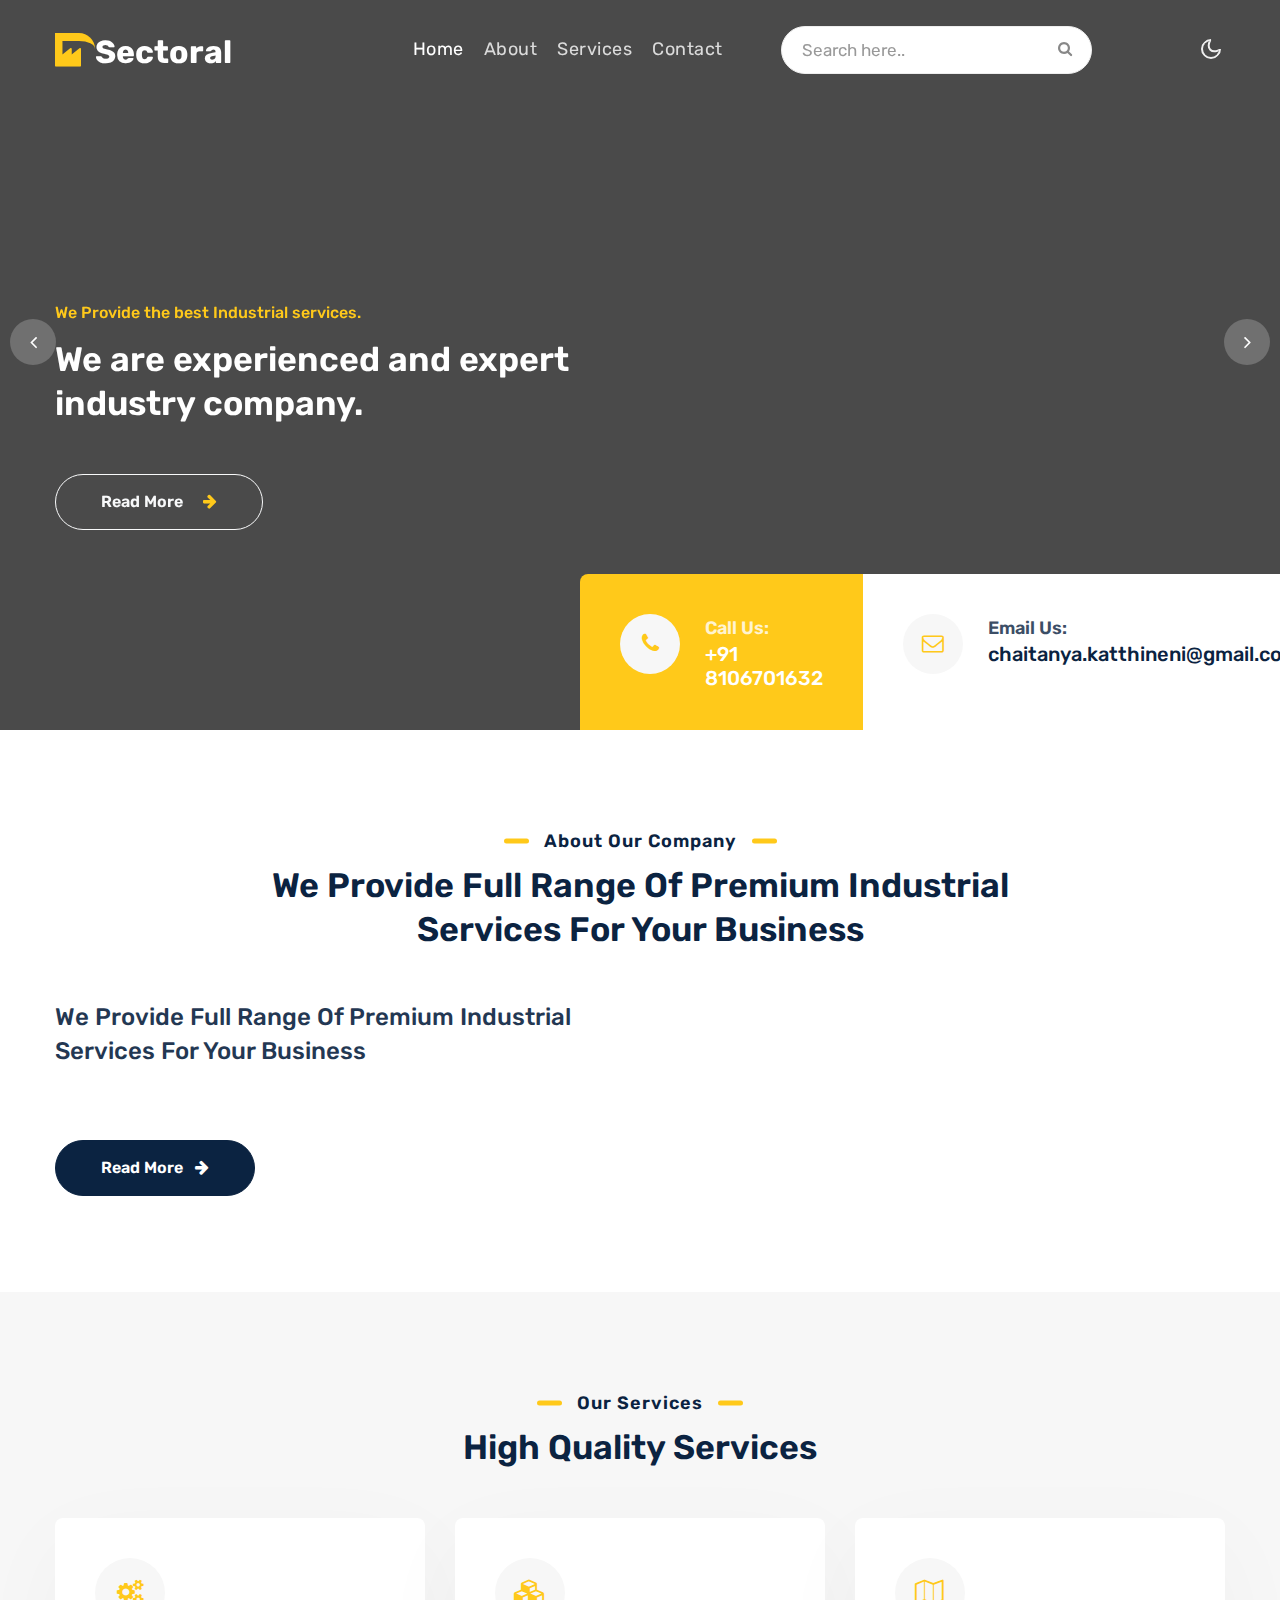
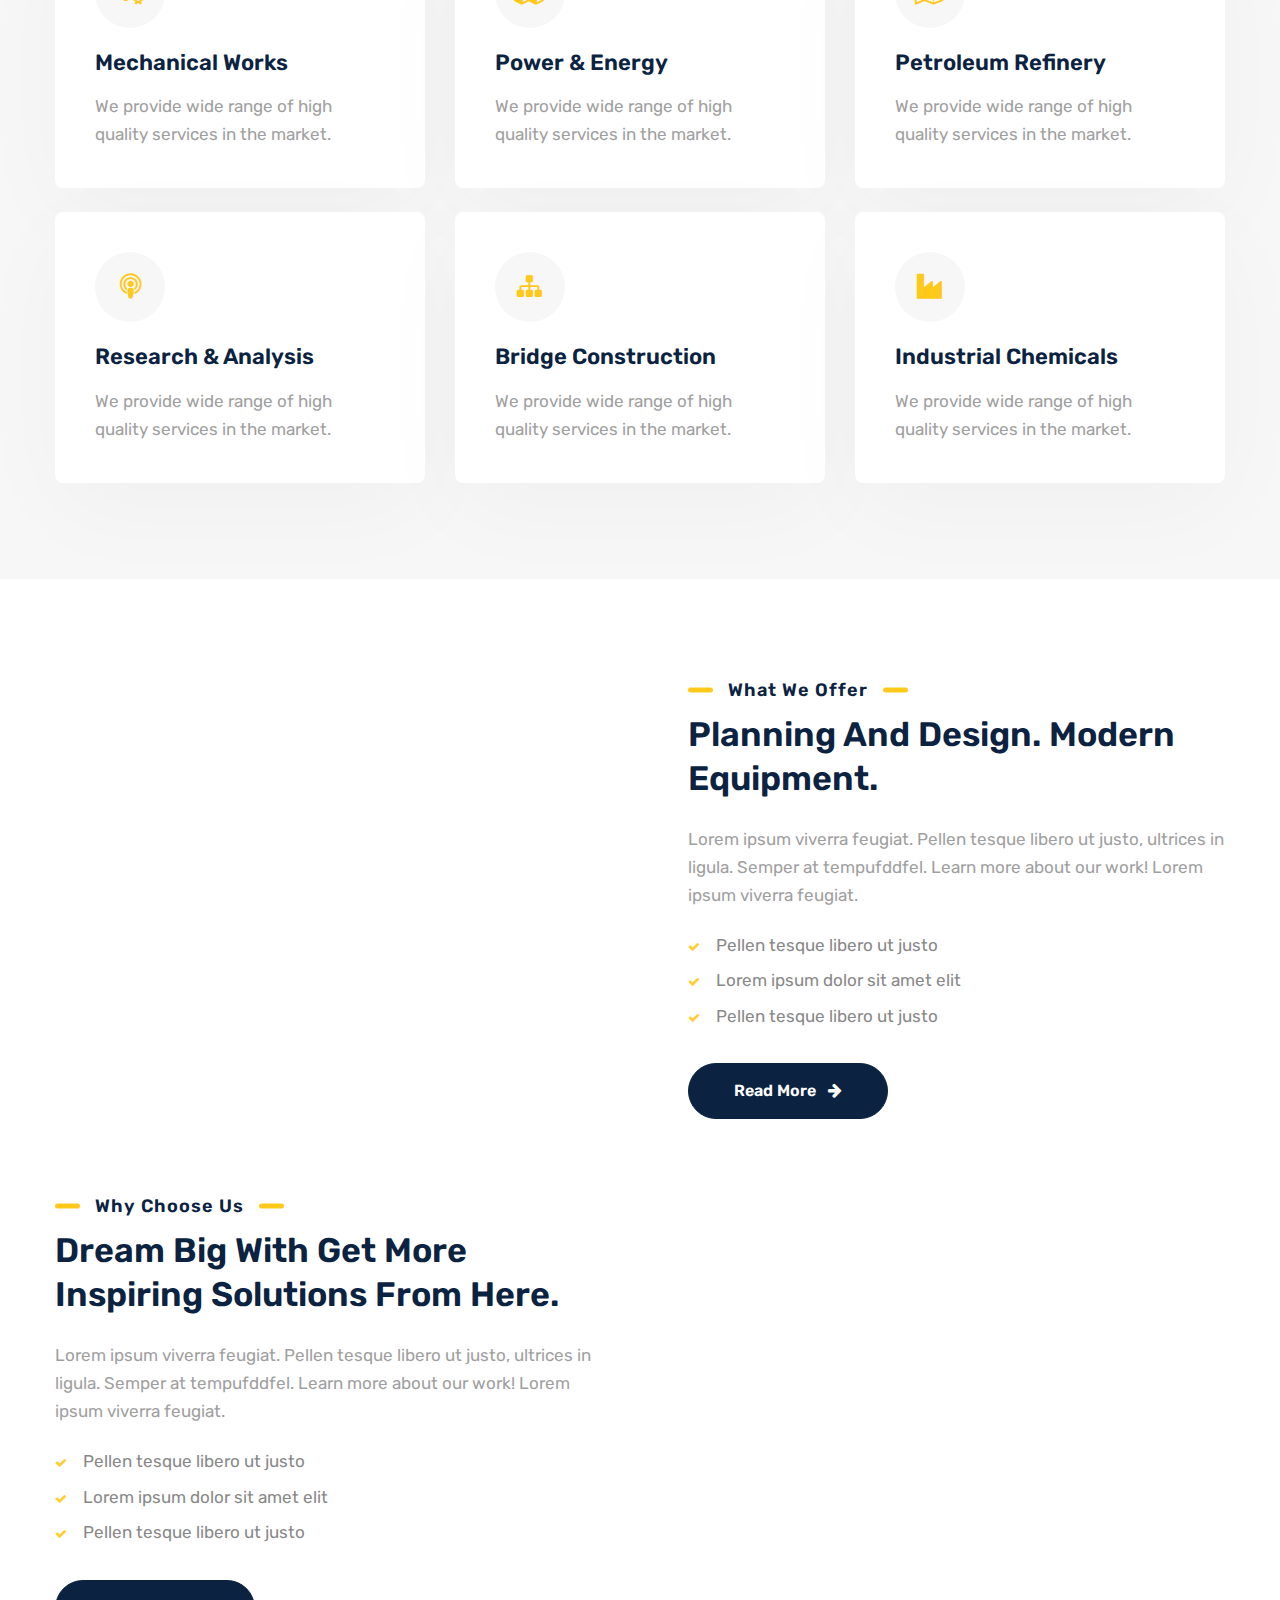
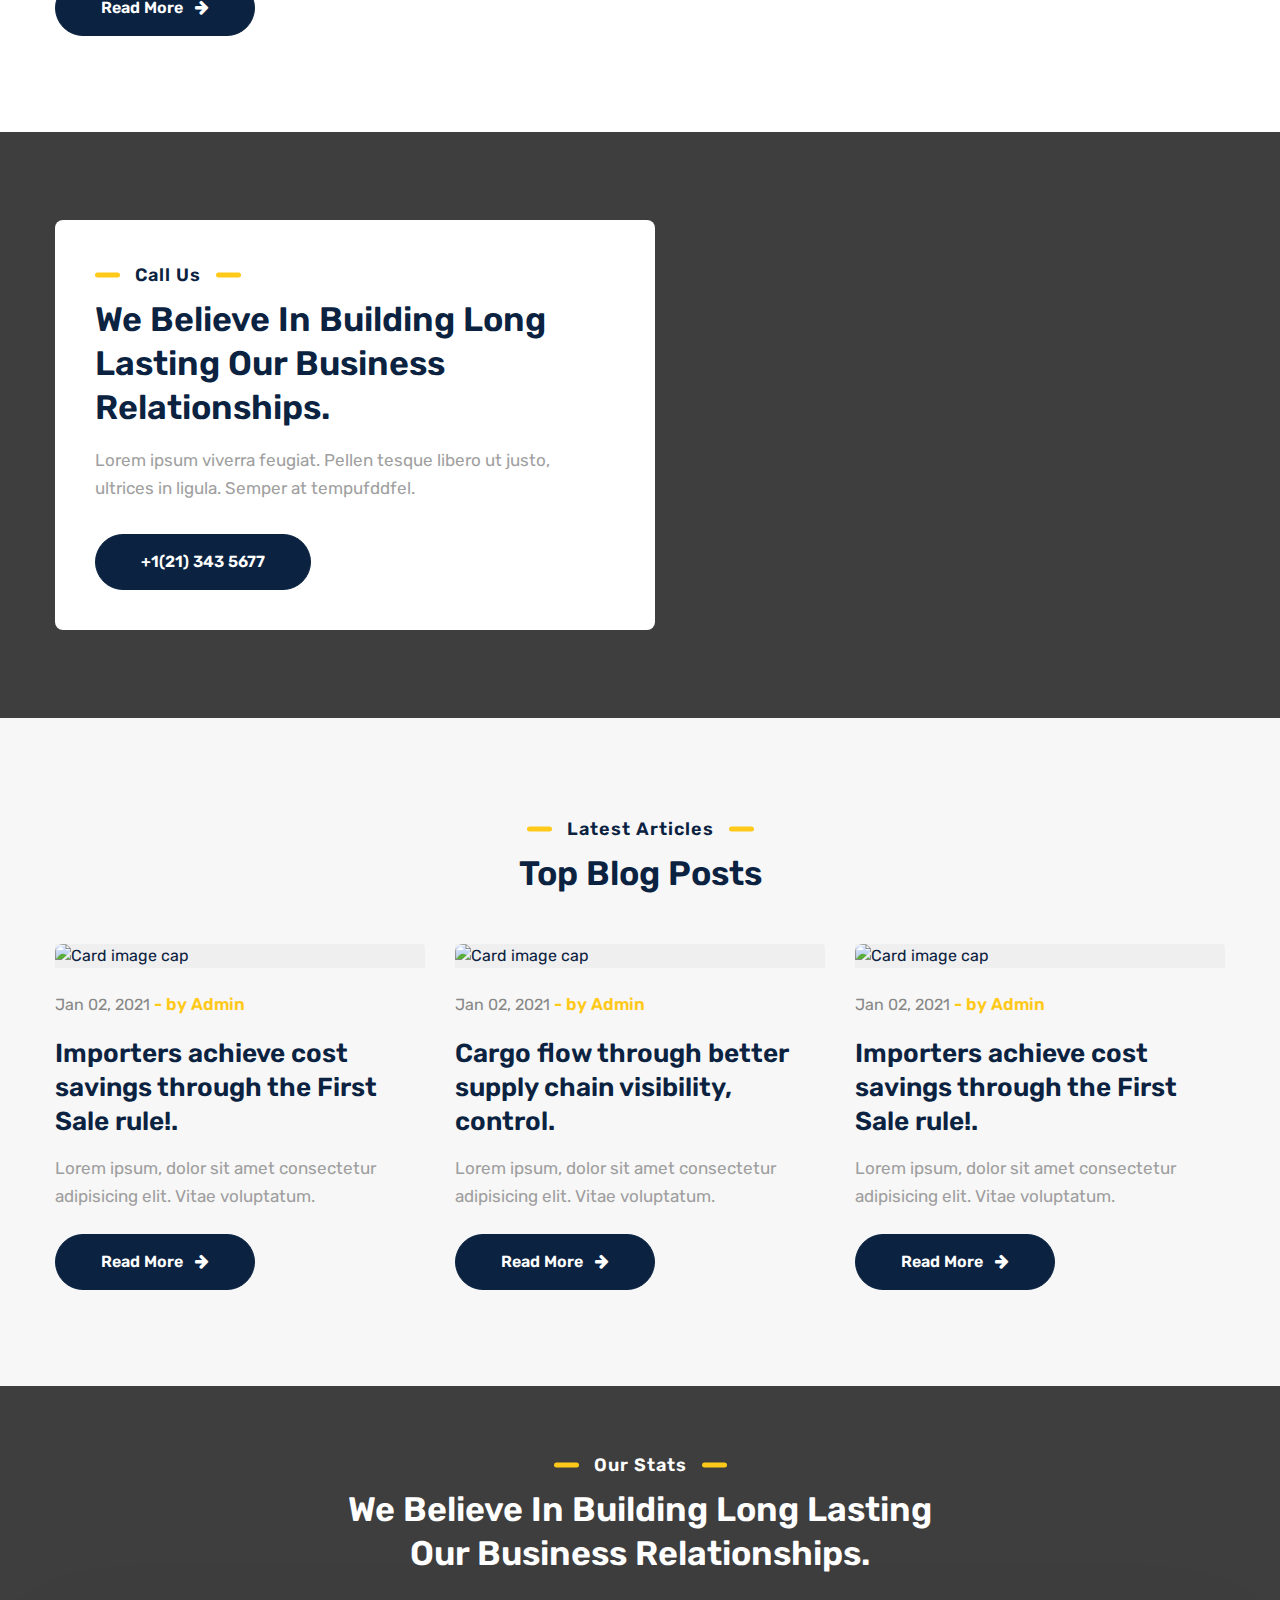
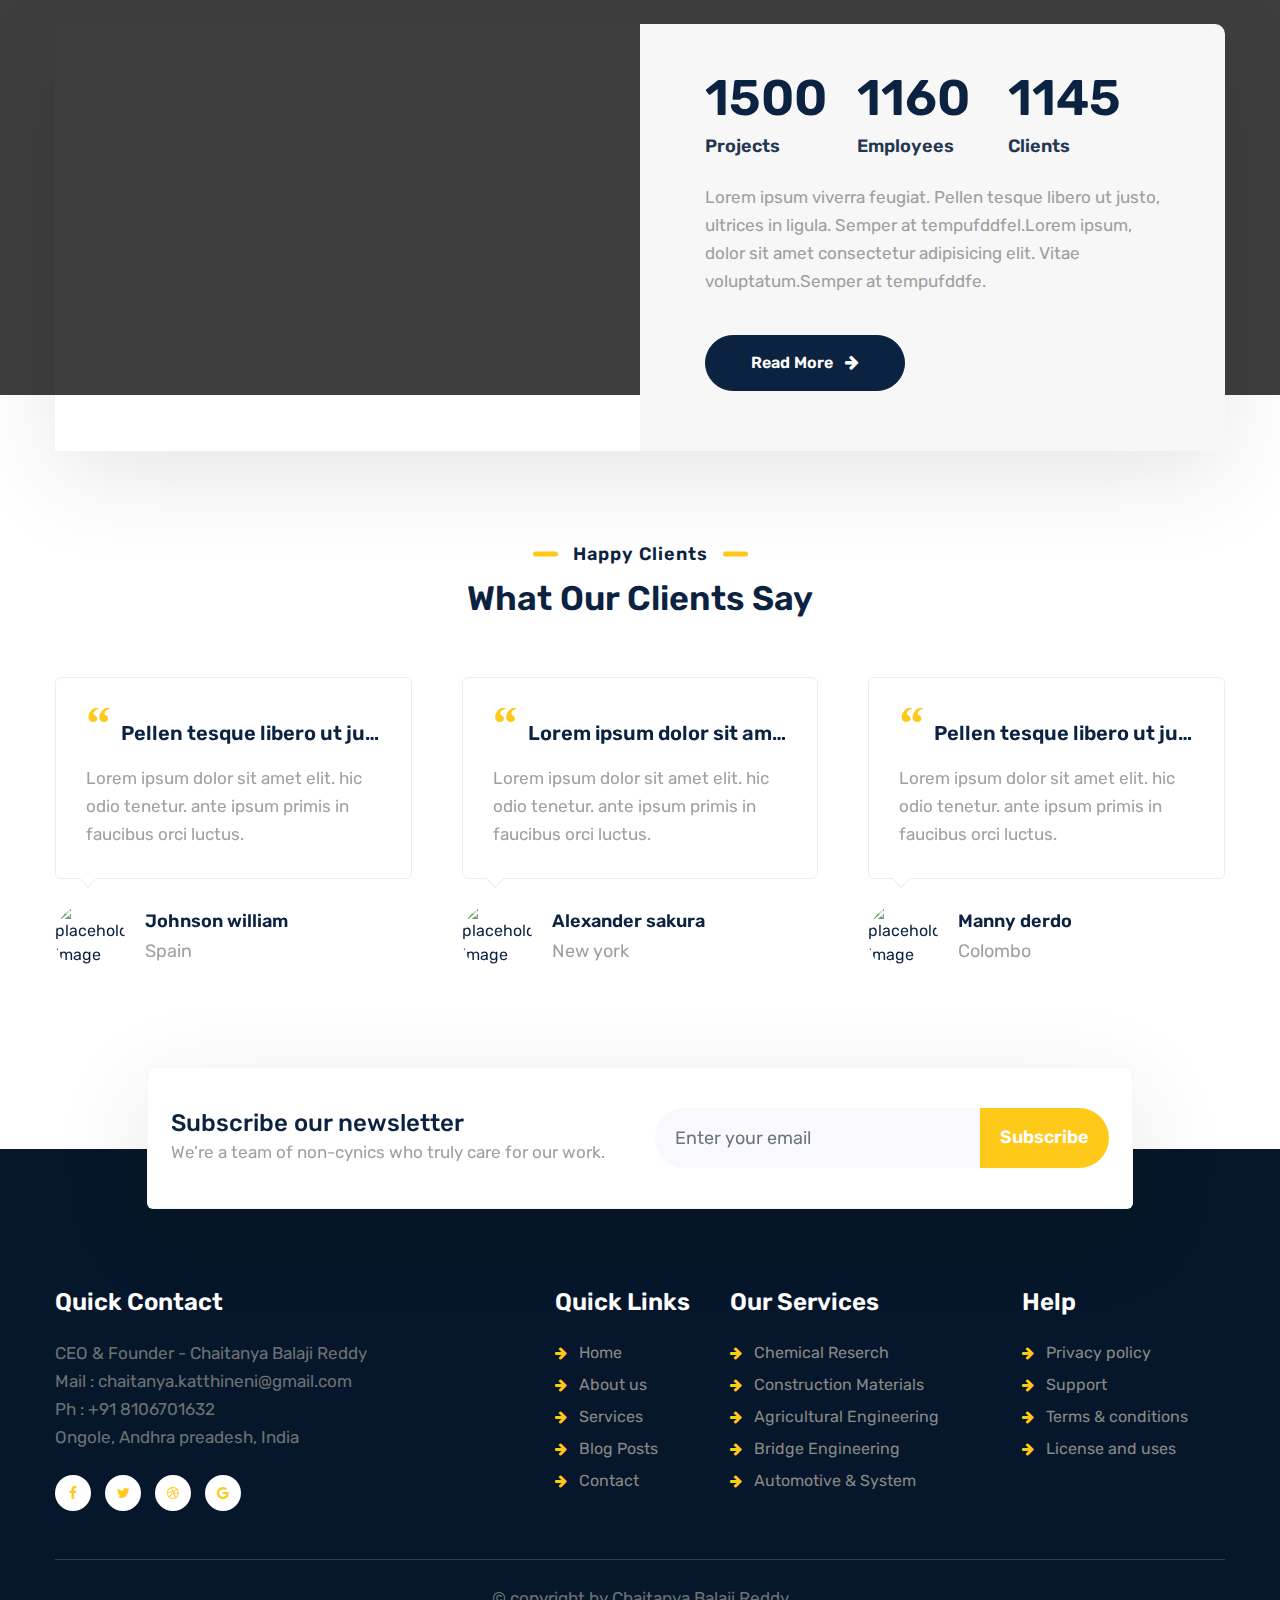
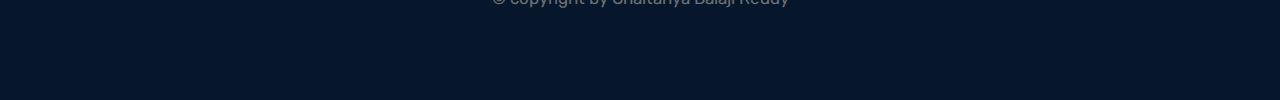
==== index.html @ 40db48c2 "Update index.html" ====
<!doctype html>
<html lang="zxx">

<head>
  <!-- Required meta tags -->
  <meta charset="utf-8">
  <meta name="viewport" content="width=device-width, initial-scale=1, shrink-to-fit=no">
  <meta name="keywords"
    content="Sectoral Responsive web template, Bootstrap Web Templates, Android Compatible web template, Smartphone Compatible web template, free webdesigns for Nokia, Samsung, LG, SonyEricsson, Motorola web design" />
  <title>Sectoral an Industrial Category Bootstrap Responsive Web Template | Home :: W3Layouts </title>
  <link href="//fonts.googleapis.com/css2?family=Rubik:wght@300;400;500;600&display=swap" rel="stylesheet">
  <!-- Template CSS -->
  <link rel="stylesheet" href="Sectoral-Starter/assets/css/style-starter.css">
  <script src = "Sectoral-Starter/assets/js/bootstrap.min.js"></script>
  <script src = "Sectoral-Starter/assets/js/jquery-3.3.1.min.js"></script>
  <script src = "Sectoral-Starter/assets/js/jquerycountup.js"></script>
  <script src = "Sectoral-Starter/assets/js/jquery.waypoints.min.js"></script>
  <script src = "Sectoral-Starter/assets/js/owl.carousel.js"></script>
  <script src = "Sectoral-Starter/assets/js/theme-change.js"></script>
</head>

<body>
  <!--header-->
  <header id="site-header" class="w3lhny-head fixed-top">
    <div class="container">
      <nav class="navbar navbar-expand-lg stroke px-0">
        <h1> <a class="navbar-brand" href="index.html">
            <span class="sublog"><span class="fa fa-industry w3llog-icon" aria-hidden="true"></span>Sec</span>toral
          </a></h1>
        <!-- if logo is image enable this   
  <a class="navbar-brand" href="#index.html">
      <img src="image-path" alt="Your logo" title="Your logo" style="height:35px;" />
  </a> -->
        <button class="navbar-toggler  collapsed bg-gradient" type="button" data-toggle="collapse"
          data-target="#navbarTogglerDemo02" aria-controls="navbarTogglerDemo02" aria-expanded="false"
          aria-label="Toggle navigation">
          <span class="navbar-toggler-icon fa icon-expand fa-bars"></span>
          <span class="navbar-toggler-icon fa icon-close fa-times"></span>
        </button>

        <div class="collapse navbar-collapse" id="navbarTogglerDemo02">
          <ul class="navbar-nav mx-lg-auto">
            <li class="nav-item active">
              <a class="nav-link" href="index.html">Home <span class="sr-only">(current)</span></a>
            </li>
            <li class="nav-item">
              <a class="nav-link" href="about.html">About</a>
            </li>
            <li class="nav-item">
              <a class="nav-link" href="services.html">Services</a>
            </li>
           
            <li class="nav-item">
              <a class="nav-link" href="contact.html">Contact</a>
            </li>
            <!--/search-right-->
            <nav class="ml-lg-5">
              <div class="search-bar">
                <form class="search">
                  <input type="search" class="search__input" name="search" placeholder="Search here.."
                    onload="equalWidth()" required>
                  <span class="fa fa-search search__icon"></span>
                </form>
              </div>
            </nav>
            <!--//search-right-->
          </ul>
        </div>
        <!-- toggle switch for light and dark theme -->
        <div class="mobile-position">
          <nav class="navigation">
            <div class="theme-switch-wrapper">
              <label class="theme-switch" for="checkbox">
                <input type="checkbox" id="checkbox">
                <div class="mode-container">
                  <i class="gg-sun"></i>
                  <i class="gg-moon"></i>
                </div>
              </label>
            </div>
          </nav>
        </div>
        <!-- //toggle switch for light and dark theme -->
      </nav>
    </div>
  </header>
  <!--/header-->
  <!-- main-slider -->
  <section class="w3l-main-slider" id="home">
    <div class="companies20-content">
      <div class="owl-one owl-carousel owl-theme">
        <div class="item">
          <li>
            <div class="slider-info banner-view bg bg2">
              <div class="banner-info">
                <div class="container">

                  <div class="banner-info-bg">
                    <h6>We Provide the best Industrial services.</h6>
                    <h5>We are experienced and expert industry company. </h5>
                    <p class="mt-md-4 mt-3">Lorem ipsum dolor sit amet consectetur ipsum elit. Qui eligendi vitae sit.Ea
                      ipsum sed consequuntur illum facere.
                    </p>
                    <a class="btn btn-style btn-outline-light mt-sm-5 mt-4" href="about.html">
                      Read More <span class="fa fa-arrow-right  ml-3" aria-hidden="true"></span></a>
                  </div>
                </div>
              </div>
            </div>
          </li>
        </div>
        <div class="item">
          <li>
            <div class="slider-info  banner-view banner-top1 bg bg2">
              <div class="banner-info">
                <div class="container">
                  <div class="banner-info-bg">
                    <h6>We Provide the best Industrial services.</h6>
                    <h5>You construct a dream. We will construct them to reality. </h5>
                    <p class="mt-md-4 mt-3">Lorem ipsum dolor sit amet consectetur ipsum elit. Qui eligendi vitae sit.Ea
                      ipsum sed consequuntur illum facere.
                    </p>
                    <a class="btn btn-style btn-outline-light mt-sm-5 mt-4 " href="about.html">
                      Read More <span class="fa fa-arrow-right ml-3" aria-hidden="true"></span></a>
                  </div>
                </div>
              </div>
            </div>
          </li>
        </div>
        <div class="item">
          <li>
            <div class="slider-info banner-view banner-top2 bg bg2">
              <div class="banner-info">
                <div class="container">
                  <div class="banner-info-bg">
                    <h6>We Provide the best Industrial services.</h6>
                    <h5>We are experienced and expert industry company. </h5>
                    <p class="mt-md-4 mt-3">Lorem ipsum dolor sit amet consectetur ipsum elit. Qui eligendi vitae sit.Ea
                      ipsum sed consequuntur illum facere.
                    </p>
                    <a class="btn btn-style btn-outline-light mt-sm-5 mt-4" href="about.html">
                      Read More <span class="fa fa-arrow-right  ml-3" aria-hidden="true"></span></a>
                  </div>
                </div>
              </div>
            </div>
          </li>
        </div>
        <div class="item">
          <li>
            <div class="slider-info banner-view banner-top3 bg bg2">
              <div class="banner-info">
                <div class="container">
                  <div class="banner-info-bg">
                    <h6>We Provide the best Industrial services.</h6>
                    <h5>You construct a dream. We will construct them to reality.</h5>
                    <p class="mt-md-4 mt-3">Lorem ipsum dolor sit amet consectetur ipsum elit. Qui eligendi vitae sit.Ea
                      ipsum sed consequuntur illum facere.
                    </p>
                    <a class="btn btn-style btn-outline-light mt-sm-5 mt-4" href="about.html">
                      Read More <span class="fa fa-arrow-right ml-3" aria-hidden="true"></span></a>
                  </div>
                </div>
              </div>
            </div>
          </li>
        </div>
      </div>
      <!--/w3l-industry-address-->
      <div class="w3l-industry-address">
        <div class="one-address">
          <div class="left">
            <div class="ad-icon">
              <span class="fa fa-phone"></span>
            </div>
          </div>
          <div class="content">
            <p>Call Us:</p>
            <h5>+91 8106701632</h5>
          </div>
        </div>
        <div class="one-address">
          <div class="left">
            <div class="ad-icon">
              <span class="fa fa-envelope-o"></span>
            </div>
          </div>
          <div class="content">
            <p>Email Us:</p>
            <h5><a href="mailto:chaitanya.katthineni@mail.com" class="mail">chaitanya.katthineni@gmail.com</a></h5>
          </div>
        </div>
      </div>
      <!--//w3l-industry-address-->
    </div>
  </section>
  <!-- /main-slider -->
  <!--/about-section -->
  <section class="w3l-index1 py-5" id="about">
      <div class="container py-lg-5 py-md-3"> 
        <div class="header-section text-center mx-0 mb-md-5 mb-4">
          <h6 class="title-subhny">About Our Company</h6>
          <h3 class="title-w3l mt-2">We provide full range of Premium Industrial  <br>Services for your business</h3>
        </div>
        <div class="row">
          <div class="col-lg-6 mb-lg-0 mb-md-5 mb-4 align-self">
            <h4 class="title-sub">We provide full range of Premium Industrial  <br>Services for your business</h4>
            <p class="mt-md-4 mt-3"></p>
            <a class="btn btn-style btn-primary mt-sm-5 mt-4 mr-2" href="about.html">Read More <span class="fa fa-arrow-right ml-2" aria-hidden="true"></span></a>
          </div>
          <div class="col-lg-6 pl-lg-5">
            <div class="position-relative">
              <img src="assets/images/b3.jpg" alt="" class="radius-image img-fluid">
            </div>
          </div>
        </div>
      </div>
  </section>
  <!-- //about-section -->
  <!-- home page block1 -->
  <section id="features" class="home-services py-5">
    <div class="container py-md-5 py-2">
      <div class="header-section text-center mx-0 mb-md-5 mb-4">
        <h6 class="title-subhny">Our Services</h6>
        <h3 class="title-w3l mt-2">High quality services</h3>
      </div>
      <div class="row">
        <div class="col-lg-4 col-md-6 col-sm-12">
          <div class="box-wrap">
            <div class="box-wrap-grid">
              <div class="icon">
                <span class="fa fa-cogs"></span>
              </div>
              <div class="info">
                <h4><a href="#url">Mechanical Works</a></h4>
              </div>
            </div>
            <p class="mt-3">We provide wide range of high quality services in the market.</p>
          </div>
        </div>
        <div class="col-lg-4 col-md-6 col-sm-12 mt-md-0 mt-4">
          <div class="box-wrap">
            <div class="box-wrap-grid">
              <div class="icon">
                <span class="fa fa-cubes"></span>
              </div>
              <div class="info">
                <h4><a href="#url">
                    Power & Energy</a></h4>
              </div>
            </div>
            <p class="mt-3">We provide wide range of high quality services in the market.</p>
          </div>
        </div>
        <div class="col-lg-4 col-md-6 col-sm-12 mt-lg-0 mt-4">
          <div class="box-wrap">
            <div class="box-wrap-grid">
              <div class="icon">
                <span class="fa fa-map-o"></span>
              </div>
              <div class="info">
                <h4><a href="#url">Petroleum Refinery</a></h4>
              </div>
            </div>
            <p class="mt-3">We provide wide range of high quality services in the market.</p>
          </div>
        </div>
        <div class="col-lg-4 col-md-6 col-sm-12 mt-4">
          <div class="box-wrap">
            <div class="box-wrap-grid">
              <div class="icon">
                <span class="fa fa-podcast"></span>
              </div>
              <div class="info">
                <h4><a href="#url">
                  Research & Analysis</a></h4>
              </div>
            </div>
            <p class="mt-3">We provide wide range of high quality services in the market.</p>
          </div>
        </div>
        <div class="col-lg-4 col-md-6 col-sm-12 mt-4">
          <div class="box-wrap">
            <div class="box-wrap-grid">
              <div class="icon">
                <span class="fa fa-sitemap"></span>
              </div>
              <div class="info">
                <h4><a href="#url">
                  Bridge Construction</a></h4>
              </div>
            </div>
            <p class="mt-3">We provide wide range of high quality services in the market.</p>
          </div>
        </div>
        <div class="col-lg-4 col-md-6 col-sm-12 mt-4">
          <div class="box-wrap">
            <div class="box-wrap-grid">
              <div class="icon">
                <span class="fa fa-industry"></span>
              </div>
              <div class="info">
                <h4><a href="#url">
                  Industrial Chemicals</a></h4>
              </div>
            </div>
            <p class="mt-3">We provide wide range of high quality services in the market.</p>
          </div>
        </div>
      </div>
    </div>
  </section>
  <!-- //home page block1 -->
  <section class="w3l-index2" id="about1">
    <div class="midd-w3 py-5">
      <div class="container py-lg-5 py-md-4 py-2">
        <div class="row">
          <div class="col-lg-6 left-wthree-img">
            <div class="position-relative">
              <img src="assets/images/b2.jpg" alt="" class="radius-image img-fluid">

            </div>
          </div>
          <div class="col-lg-6 mt-lg-0 mt-5 pl-lg-5 align-self">
            <h6 class="title-subhny">What We Offer</h6>
            <h3 class="title-w3l mt-2">Planning and design.
              Modern equipment.</h3>
            <p class="mt-4">Lorem ipsum viverra feugiat. Pellen tesque libero ut justo,
              ultrices in ligula. Semper at tempufddfel. Learn more about our work!
              Lorem ipsum viverra feugiat.
            </p>
            <ul class="w3l-right-book mt-4">
              <li><span class="fa fa-check" aria-hidden="true"></span>Pellen tesque libero ut justo</li>
              <li><span class="fa fa-check" aria-hidden="true"></span>Lorem ipsum dolor sit amet elit</li>
              <li><span class="fa fa-check" aria-hidden="true"></span>Pellen tesque libero ut justo</li>
            </ul>
            <a class="btn btn-style btn-primary mt-4" href="about.html">Read More <span class="fa fa-arrow-right ml-2" aria-hidden="true"></span></a>
          </div>

        </div>
        <div class="row mt-5 pt-lg-4">

          <div class="col-lg-6 mb-lg-0 mb-5 pr-lg-5 align-self">
            <h6 class="title-subhny">Why Choose Us</h6>
            <h3 class="title-w3l mt-2">Dream big with get more inspiring solutions from here.</h3>
            <p class="mt-4">Lorem ipsum viverra feugiat. Pellen tesque libero ut justo,
              ultrices in ligula. Semper at tempufddfel. Learn more about our work!
              Lorem ipsum viverra feugiat.
            </p>
            <ul class="w3l-right-book mt-4">
              <li><span class="fa fa-check" aria-hidden="true"></span>Pellen tesque libero ut justo</li>
              <li><span class="fa fa-check" aria-hidden="true"></span>Lorem ipsum dolor sit amet elit</li>
              <li><span class="fa fa-check" aria-hidden="true"></span>Pellen tesque libero ut justo</li>
            </ul>
            <a class="btn btn-style btn-primary mt-4" href="about.html">Read More <span class="fa fa-arrow-right ml-2" aria-hidden="true"></span></a>
          </div>
          <div class="col-lg-6 left-wthree-img">
            <div class="position-relative">
              <img src="assets/images/b1.jpg" alt="" class="radius-image img-fluid">
            </div>
          </div>
        </div>
      </div>
    </div>
  </section>
  <!-- home page block grids -->
   <!-- /content-6-section -->
   <section class="w3l-content-mid py-5">
    <!-- /content-6-section -->
    <div class="content-4-main py-3">
      <div class="container py-lg-4">
        <div class="welcome-left text-left">
          <h6 class="title-subhny mb-2">Call Us</h6>
          <h3 class="title-w3l">We believe in building long lasting our business relationships.</h3>
          <p class="mt-3 mb-lg-2 pr-lg-5">Lorem ipsum viverra feugiat. Pellen tesque libero ut justo,
            ultrices in ligula. Semper at tempufddfel. 
          </p>
          <a href="tel:+1(21) 343 5678" class="btn btn-style btn-primary mt-4">+1(21) 343 5677</a>
        </div>
      </div>
    </div>
  </section>
  <!-- //content-6-section -->
  <!-- home page block grids -->
  <section class="w3l-text-11 py-5" id="blogs">
    <div class="container py-lg-5 py-md-4 py-2">
      <div class="header-section text-center mx-0 mb-md-5 mb-4">
        <h6 class="title-subhny">Latest Articles </h6>
        <h3 class="title-w3l mt-2">Top Blog Posts</h3>
      </div>
      <div class="row text11-content">
        <div class="col-md-4 item mt-lg-0">
          <div class="card">
            <div class="card-header p-0 position-relative border-0">
              <a href="#">
                <img class="card-img-bottom d-block radius-image" src="assets/images/b1.jpg" alt="Card image cap">
              </a>
            </div>
            <div class="card-body p-0 blog-details">
              <h6 class="mt-4">Jan 02, 2021</h6>
              <a href="#admin" class="admin">- by Admin </a>
              <br>
              <a href="#" class="blog-desc">Importers achieve cost savings through the First Sale rule!.</a>
              <p>Lorem ipsum, dolor sit amet consectetur adipisicing elit. Vitae voluptatum.</p>
              <a href="#" class="btn btn-style btn-primary mt-lg-4 mt-4">Read More <span class="fa fa-arrow-right ml-2" aria-hidden="true"></span></a>
            </div>
          </div>
        </div>

        <div class="col-md-4 item mt-lg-0 mt-5">
          <div class="card">
            <div class="card-header p-0 position-relative border-0">
              <a href="#">
                <img class="card-img-bottom d-block radius-image" src="assets/images/b3.jpg" alt="Card image cap">
              </a>
            </div>
            <div class="card-body p-0 blog-details">
              <h6 class="mt-4">Jan 02, 2021</h6>
              <a href="#admin" class="admin">- by Admin </a>
              <br>
              <a href="#" class="blog-desc">Cargo flow through better supply chain visibility, control.</a>
              <p>Lorem ipsum, dolor sit amet consectetur adipisicing elit. Vitae voluptatum.</p>
              <a href="#" class="btn btn-style btn-primary mt-lg-4 mt-4">Read More <span class="fa fa-arrow-right ml-2" aria-hidden="true"></span></a>
            </div>
          </div>
        </div>

        <div class="col-md-4 item mt-lg-0 mt-5">
          <div class="card">
            <div class="card-header p-0 position-relative border-0">
              <a href="#">
                <img class="card-img-bottom d-block radius-image" src="assets/images/b6.jpg" alt="Card image cap">
              </a>
            </div>
            <div class="card-body p-0 blog-details">
              <h6 class="mt-4">Jan 02, 2021</h6>
              <a href="#admin" class="admin">- by Admin </a>
              <br>
              <a href="#" class="blog-desc">Importers achieve cost savings through the First Sale rule!.</a>
              <p>Lorem ipsum, dolor sit amet consectetur adipisicing elit. Vitae voluptatum.</p>
              <a href="#" class="btn btn-style btn-primary mt-lg-4 mt-4">Read More <span class="fa fa-arrow-right ml-2" aria-hidden="true"></span></a>
            </div>
          </div>
        </div>
      </div>
    </div>
  </section>
  <!-- //home page block grids -->
  <!-- stats -->
  <section class="w3l-stats py-5">
    <div class="container py-3">
      <div class="header-section text-center mx-0 mb-md-5 mb-4">
        <h6 class="title-subhny two">Our Stats </h6>
        <h3 class="title-w3l two mt-2">We believe in building long lasting 
          <br>our business relationships.</h3>
      </div>
      <div class="row img-w3-content no-gutters">
        <div class="col-lg-6 img-right p-lg-0">
          <img src="assets/images/ab1.jpg" alt="" class="radius-image img-fluid">
        </div>
        <div class="col-lg-6 stats-left">
          <div class="row stats-con">
            <div class="col-4 stats_info counter_grid">
              <p class="counter">1500 </p>
              <h4>Projects</h4>
            </div>
            <div class="col-4 stats_info counter_grid ">
              <p class="counter">1160</p>
              <h4>Employees</h4>
            </div>
            <div class="col-4 stats_info counter_grid2 ">
              <p class="counter">1145 </p>
              <h4> 
                Clients</h4>
            </div>
            <p class="mt-2 mb-3">Lorem ipsum viverra feugiat. Pellen tesque libero ut justo,
              ultrices in ligula. Semper at tempufddfel.Lorem ipsum, dolor sit amet consectetur adipisicing elit. Vitae voluptatum.Semper at tempufddfe.
            </p>
            <a class="btn btn-style btn-primary mt-4" href="about.html">Read More <span class="fa fa-arrow-right ml-2" aria-hidden="true"></span></a>
          </div>
      </div>
    </div>
  </section>
  <!-- //stats-->
  <!-- testimonials section -->
  <section class="w3l-clients w3l-test pb-5" id="testimonials">
    <div class="midd-w3 py-5">
      <div class="container py-lg-5 py-md-4 pt-2 pb-lg-5">
        <div class="header-section text-center mx-0 mb-md-5 mb-4 pt-lg-5 pt-4">
          <h6 class="title-subhny"> Happy Clients</h6>
          <h3 class="title-w3l mt-2">What Our Clients Say</h3>
        </div>
        <div id="owl-demo2" class="owl-carousel owl-theme mt-4 py-md-2 mb-md-4">
          <div class="item">
            <div class="testimonial-content">
              <div class="testimonial">
                <blockquote>
                  <q>Pellen tesque libero ut justo</q>
                </blockquote>
                <p>Lorem ipsum dolor sit amet elit. hic odio tenetur. ante ipsum primis in
                  faucibus orci luctus.</p>
              </div>
              <div class="bottom-info mt-4">
                <a class="comment-img" href="#url"><img src="assets/images/team1.jpg" class="img-responsive"
                    alt="placeholder image"></a>
                <div class="people-info align-self">
                  <h3>Johnson william</h3>
                  <p class="identity">Spain</p>
                </div>
              </div>
            </div>
          </div>
          <div class="item">
            <div class="testimonial-content">
              <div class="testimonial">
                <blockquote>
                  <q>Lorem ipsum dolor sit amet</q>
                </blockquote>
                <p>Lorem ipsum dolor sit amet elit. hic odio tenetur. ante ipsum primis in
                  faucibus orci luctus.</p>
              </div>
              <div class="bottom-info mt-4">
                <a class="comment-img" href="#url"><img src="assets/images/team2.jpg" class="img-responsive"
                    alt="placeholder image"></a>
                <div class="people-info align-self">
                  <h3>Alexander sakura</h3>
                  <p class="identity">New york</p>
                </div>
              </div>
            </div>
          </div>
          <div class="item">
            <div class="testimonial-content">
              <div class="testimonial">
                <blockquote>
                  <q>Pellen tesque libero ut justo</q>
                </blockquote>
                <p>Lorem ipsum dolor sit amet elit. hic odio tenetur. ante ipsum primis in
                  faucibus orci luctus.</p>
              </div>
              <div class="bottom-info mt-4">
                <a class="comment-img" href="#url"><img src="assets/images/team3.jpg" class="img-responsive"
                    alt="placeholder image"></a>
                <div class="people-info align-self">
                  <h3>Manny derdo</h3>
                  <p class="identity">Colombo</p>
                </div>
              </div>
            </div>
          </div>
          <div class="item">
            <div class="testimonial-content">
              <div class="testimonial">
                <blockquote>
                  <q>Lorem ipsum dolor sit amet</q>
                </blockquote>
                <p>Lorem ipsum dolor sit amet elit. hic odio tenetur. ante ipsum primis in
                  faucibus orci luctus.</p>
              </div>
              <div class="bottom-info mt-4">
                <a class="comment-img" href="#url"><img src="assets/images/team4.jpg" class="img-responsive"
                    alt="placeholder image"></a>
                <div class="people-info align-self">
                  <h3>Julia sakura</h3>
                  <p class="identity">Spain</p>
                </div>
              </div>
            </div>
          </div>
          <div class="item">
            <div class="testimonial-content">
              <div class="testimonial">
                <blockquote>
                  <q>Pellen tesque libero ut justo</q>
                </blockquote>
                <p>Lorem ipsum dolor sit amet elit. hic odio tenetur. ante ipsum primis in
                  faucibus orci luctus.</p>
              </div>
              <div class="bottom-info mt-4">
                <a class="comment-img" href="#url"><img src="assets/images/team5.jpg" class="img-responsive"
                    alt="placeholder image"></a>
                <div class="people-info align-self">
                  <h3>John wilson</h3>
                  <p class="identity">New York</p>
                </div>
              </div>
            </div>
          </div>
          <div class="item">
            <div class="testimonial-content">
              <div class="testimonial">
                <blockquote>
                  <q>Lorem ipsum dolor sit amet.</q>
                </blockquote>
                <p>Lorem ipsum dolor sit amet elit. hic odio tenetur. ante ipsum primis in
                  faucibus orci luctus.</p>
              </div>
              <div class="bottom-info mt-4">
                <a class="comment-img" href="#url"><img src="assets/images/team3.jpg" class="img-responsive"
                    alt="placeholder image"></a>
                <div class="people-info align-self">
                  <h3>Julia sakura</h3>
                  <p class="identity">France</p>
                </div>
              </div>
            </div>
          </div>
        </div>
      </div>
    </div>
  </section>
  <!-- //testimonials section -->
  <!-- footer-28 block -->
  <footer class="footer-28 position-relative py-5">
    <div class="container py-lg-3">
      <div class="w3l-forms-9 px-md-2" id="newsletter">
        <div class="main-w3 py-4">
          <div class="container-fluid py-lg-3 py-2">
            <div class="row align-items-center">
              <div class="main-midd col-lg-6">
                <h4 class="">Subscribe our newsletter</h4>
                <p>We’re a team of non-cynics who truly care for our work.</p>
              </div>
              <div class="main-midd-2 col-lg-6 mt-lg-0 mt-4">
                <form action="#url" method="GET" class="rightside-form d-sm-flex">
                  <input type="email" class="form-control" name="email" placeholder="Enter your email">
                  <button class="btn" type="submit">Subscribe</button>
                </form>
              </div>
            </div>
          </div>
        </div>
      </div>
      <div class="row footer-top-28 mt-4">
        <div class="col-lg-5 footer-list-28 pr-lg-5 mt-5">
          <h6 class="footer-title-28">Quick Contact</h6>
          <p class="pr-lg-5">CEO & Founder - Chaitanya Balaji Reddy<br>
             Mail : chaitanya.katthineni@gmail.com<br>
             Ph : +91 8106701632<br>
             Ongole, Andhra preadesh, India<br>
          </p>

          <div class="main-social-footer-28 mt-4">
            <ul class="social-icons">
              <li class="facebook">
                <a href="#link" title="Facebook">
                  <span class="fa fa-facebook" aria-hidden="true"></span>
                </a>
              </li>
              <li class="twitter">
                <a href="#link" title="Twitter">
                  <span class="fa fa-twitter" aria-hidden="true"></span>
                </a>
              </li>
              <li class="dribbble">
                <a href="#link" title="Dribbble">
                  <span class="fa fa-dribbble" aria-hidden="true"></span>
                </a>
              </li>
              <li class="google">
                <a href="#link" title="Google">
                  <span class="fa fa-google" aria-hidden="true"></span>
                </a>
              </li>
            </ul>
          </div>
        </div>
        <div class="col-lg-7">
          <div class="row">
            <div class="col-md-3 col-sm-6 footer-list-28 mt-5">
              <h6 class="footer-title-28">Quick Links</h6>
              <ul>
                <li><a href="index.html"><span class="fa fa-arrow-right mr-2" aria-hidden="true"></span> Home</a></li>
                <li><a href="about.html"><span class="fa fa-arrow-right mr-2" aria-hidden="true"></span> About us</a></li>
                <li><a href="services.html"><span class="fa fa-arrow-right mr-2" aria-hidden="true"></span> Services</a></li>
                <li><a href="blog.html"><span class="fa fa-arrow-right mr-2" aria-hidden="true"></span> Blog Posts</a></li>
                <li><a href="contact.html"><span class="fa fa-arrow-right mr-2" aria-hidden="true"></span> Contact</a></li>
              </ul>
            </div>
            <div class="col-md-5 col-sm-6 footer-list-28 mt-5">
              <h6 class="footer-title-28">Our Services</h6>
              <ul>
                <li><a href="#reserch"><span class="fa fa-arrow-right mr-2" aria-hidden="true"></span> Chemical Reserch</a></li>
                <li><a href="#construction"><span class="fa fa-arrow-right mr-2" aria-hidden="true"></span> Construction Materials</a></li>
                <li><a href="#agricultural"><span class="fa fa-arrow-right mr-2" aria-hidden="true"></span> Agricultural Engineering</a></li>
                <li><a href="#bridge"><span class="fa fa-arrow-right mr-2" aria-hidden="true"></span> Bridge Engineering</a></li>
                <li><a href="#automotive"><span class="fa fa-arrow-right mr-2" aria-hidden="true"></span> Automotive & System</a></li>
              </ul>
            </div>
            <div class="col-md-4 col-sm-6 footer-list-28 mt-5">
              <h6 class="footer-title-28">Help</h6>
              <ul>
                <li><a href="#privacy"><span class="fa fa-arrow-right mr-2" aria-hidden="true"></span> Privacy policy</a></li>
                <li><a href="#support"><span class="fa fa-arrow-right mr-2" aria-hidden="true"></span> Support</a></li>
                <li><a href="#terms"><span class="fa fa-arrow-right mr-2" aria-hidden="true"></span> Terms & conditions</a></li>
                <li><a href="#license"><span class="fa fa-arrow-right mr-2" aria-hidden="true"></span> License and uses</a></li>
              </ul>
            </div>

          </div>
        </div>
      </div>
      <div class="midd-footer-28 align-center py-4 mt-5">
        <p class="copy-footer-28 text-center"> &copy; copyright by Chaitanya Balaji Reddy </p>
      </div>
    </div>


    <!-- move top -->
    <button onclick="topFunction()" id="movetop" title="Go to top">
      &#10548;
    </button>
    <script>
      // When the user scrolls down 20px from the top of the document, show the button
      window.onscroll = function () {
        scrollFunction()
      };

      function scrollFunction() {
        if (document.body.scrollTop > 20 || document.documentElement.scrollTop > 20) {
          document.getElementById("movetop").style.display = "block";
        } else {
          document.getElementById("movetop").style.display = "none";
        }
      }

      // When the user clicks on the button, scroll to the top of the document
      function topFunction() {
        document.body.scrollTop = 0;
        document.documentElement.scrollTop = 0;
      }
    </script>
    <!-- /move top -->
    <!-- //footer-28 block -->
  </footer>

  <!-- Template JavaScript -->
  <script src="assets/js/jquery-3.3.1.min.js"></script>
  <script src="assets/js/theme-change.js"></script>
  <!-- owlcarousel -->
  <!-- owl carousel -->
  <script src="assets/js/owl.carousel.js"></script>
  <!-- script for banner slider-->
  <script>
    $(document).ready(function () {
      $('.owl-one').owlCarousel({
        loop: true,
        margin: 0,
        nav: true,
        responsiveClass: true,
        autoplay: true,
        autoplayTimeout: 5000,
        autoplaySpeed: 1000,
        autoplayHoverPause: true,
        responsive: {
          0: {
            items: 1
          },
          480: {
            items: 1
          },
          667: {
            items: 1
          },
          1000: {
            items: 1
          }
        }
      })
    })
  </script>
  <!-- //script -->
  <!-- script for tesimonials carousel slider -->
  <script>
    $(document).ready(function () {
      $("#owl-demo2").owlCarousel({
        loop: true,
        nav: false,
        margin: 50,
        responsiveClass: true,
        responsive: {
          0: {
            items: 1,
            nav: false
          },
          736: {
            items: 1,
            nav: false
          },
          991: {
            items: 2,
            margin: 30,
            nav: false
          },
          1080: {
            items:3,
            nav: false
          }
        }
      })
    })
  </script>
  <!-- //script for tesimonials carousel slider -->
  <!-- owl carousel -->

  <!-- script for tesimonials carousel slider -->
  <script>
    $(document).ready(function () {
      $("#owl-demo2").owlCarousel({
        loop: true,
        margin: 20,
        nav: false,
        responsiveClass: true,
        responsive: {
          0: {
            items: 1,
            nav: false
          },
          1000: {
            items: 1,
            nav: false,
            loop: false
          }
        }
      })
    })
  </script>
  <!-- //script for tesimonials carousel slider -->
  <!-- stats number counter-->
  <script src="assets/js/jquery.waypoints.min.js"></script>
  <script src="assets/js/jquery.countup.js"></script>
  <script>
    $('.counter').countUp();
  </script>
  <!-- //stats number counter -->
  <!--/MENU-JS-->
  <script>
    $(window).on("scroll", function () {
      var scroll = $(window).scrollTop();

      if (scroll >= 80) {
        $("#site-header").addClass("nav-fixed");
      } else {
        $("#site-header").removeClass("nav-fixed");
      }
    });

    //Main navigation Active Class Add Remove
    $(".navbar-toggler").on("click", function () {
      $("header").toggleClass("active");
    });
    $(document).on("ready", function () {
      if ($(window).width() > 991) {
        $("header").removeClass("active");
      }
      $(window).on("resize", function () {
        if ($(window).width() > 991) {
          $("header").removeClass("active");
        }
      });
    });
  </script>
  <!--//MENU-JS-->

  <script src="assets/js/bootstrap.min.js"></script>

</body>

</html>
---- Sectoral-Starter/assets/css/style-starter.css ----
@charset "UTF-8";

/*--
Author: W3layouts
Author URL: http://w3layouts.com
--*/
/*!
 * Bootstrap v4.4.1 (https://getbootstrap.com/)
 * Copyright 2011-2019 The Bootstrap Authors
 * Copyright 2011-2019 Twitter, Inc.
 * Licensed under MIT (https://github.com/twbs/bootstrap/blob/master/LICENSE)
 */
:root {
  --blue: #007bff;
  --indigo: #6610f2;
  --purple: #6f42c1;
  --pink: #e83e8c;
  --red: #dc3545;
  --orange: #fd7e14;
  --yellow: #ffc107;
  --green: #28a745;
  --teal: #20c997;
  --cyan: #17a2b8;
  --white: #fff;
  --gray: #6c757d;
  --gray-dark: #343a40;
  --primary: var(--secondary-color);
  --secondary: #f8b195;
  --success: #28a745;
  --info: #17a2b8;
  --warning: #ffc107;
  --danger: #dc3545;
  --light: #f8f9fa;
  --dark: #343a40;
  --breakpoint-xs: 0;
  --breakpoint-sm: 576px;
  --breakpoint-md: 768px;
  --breakpoint-lg: 992px;
  --breakpoint-xl: 1200px;
  --font-family-sans-serif: -apple-system, BlinkMacSystemFont, "Segoe UI", Roboto, "Helvetica Neue", Arial, "Noto Sans", sans-serif, "Apple Color Emoji", "Segoe UI Emoji", "Segoe UI Symbol", "Noto Color Emoji";
  --font-family-monospace: SFMono-Regular, Menlo, Monaco, Consolas, "Liberation Mono", "Courier New", monospace;
}

*,
*::before,
*::after {
  box-sizing: border-box;
}

html {
  font-family: sans-serif;
  line-height: 1.15;
  -webkit-text-size-adjust: 100%;
  -webkit-tap-highlight-color: rgba(0, 0, 0, 0);
}

article,
aside,
figcaption,
figure,
footer,
header,
hgroup,
main,
nav,
section {
  display: block;
}

body {
  margin: 0;
  font-family: -apple-system, BlinkMacSystemFont, "Segoe UI", Roboto, "Helvetica Neue", Arial, "Noto Sans", sans-serif, "Apple Color Emoji", "Segoe UI Emoji", "Segoe UI Symbol", "Noto Color Emoji";
  font-size: 1rem;
  font-weight: 400;
  line-height: 1.5;
  color: #212529;
  text-align: left;
  background-color: #fff;
}

[tabindex="-1"]:focus:not(:focus-visible) {
  outline: 0 !important;
}

hr {
  box-sizing: content-box;
  height: 0;
  overflow: visible;
}

h1,
h2,
h3,
h4,
h5,
h6 {
  margin-top: 0;
  margin-bottom: 0.5rem;
}

p {
  margin-top: 0;
  margin-bottom: 1rem;
}

abbr[title],
abbr[data-original-title] {
  text-decoration: underline;
  -webkit-text-decoration: underline dotted;
  text-decoration: underline dotted;
  cursor: help;
  border-bottom: 0;
  -webkit-text-decoration-skip-ink: none;
  text-decoration-skip-ink: none;
}

address {
  margin-bottom: 1rem;
  font-style: normal;
  line-height: inherit;
}

ol,
ul,
dl {
  margin-top: 0;
  margin-bottom: 1rem;
}

ol ol,
ul ul,
ol ul,
ul ol {
  margin-bottom: 0;
}

dt {
  font-weight: 700;
}

dd {
  margin-bottom: .5rem;
  margin-left: 0;
}

blockquote {
  margin: 0 0 1rem;
}

b,
strong {
  font-weight: bolder;
}

small {
  font-size: 80%;
}

sub,
sup {
  position: relative;
  font-size: 75%;
  line-height: 0;
  vertical-align: baseline;
}

sub {
  bottom: -.25em;
}

sup {
  top: -.5em;
}

a {
  color: var(--secondary-color);
  text-decoration: none;
  background-color: transparent;
}

a:hover {
  color: var(--secondary-color);
  text-decoration: underline;
  opacity: 0.8;
}

a:not([href]) {
  color: inherit;
  text-decoration: none;
}

a:not([href]):hover {
  color: inherit;
  text-decoration: none;
}

pre,
code,
kbd,
samp {
  font-family: SFMono-Regular, Menlo, Monaco, Consolas, "Liberation Mono", "Courier New", monospace;
  font-size: 1em;
}

pre {
  margin-top: 0;
  margin-bottom: 1rem;
  overflow: auto;
}

figure {
  margin: 0 0 1rem;
}

img {
  vertical-align: middle;
  border-style: none;
}

svg {
  overflow: hidden;
  vertical-align: middle;
}

table {
  border-collapse: collapse;
}

caption {
  padding-top: 0.75rem;
  padding-bottom: 0.75rem;
  color: #6c757d;
  text-align: left;
  caption-side: bottom;
}

th {
  text-align: inherit;
}

label {
  display: inline-block;
  margin-bottom: 0.5rem;
}

button {
  border-radius: 0;
}

button:focus {
  outline: 1px dotted;
  outline: 5px auto -webkit-focus-ring-color;
}

input,
button,
select,
optgroup,
textarea {
  margin: 0;
  font-family: inherit;
  font-size: inherit;
  line-height: inherit;
}

button,
input {
  overflow: visible;
}

button,
select {
  text-transform: none;
}

select {
  word-wrap: normal;
}

button,
[type="button"],
[type="reset"],
[type="submit"] {
  -webkit-appearance: button;
}

button:not(:disabled),
[type="button"]:not(:disabled),
[type="reset"]:not(:disabled),
[type="submit"]:not(:disabled) {
  cursor: pointer;
}

button::-moz-focus-inner,
[type="button"]::-moz-focus-inner,
[type="reset"]::-moz-focus-inner,
[type="submit"]::-moz-focus-inner {
  padding: 0;
  border-style: none;
}

input[type="radio"],
input[type="checkbox"] {
  box-sizing: border-box;
  padding: 0;
}

input[type="date"],
input[type="time"],
input[type="datetime-local"],
input[type="month"] {
  -webkit-appearance: listbox;
}

textarea {
  overflow: auto;
  resize: vertical;
}

fieldset {
  min-width: 0;
  padding: 0;
  margin: 0;
  border: 0;
}

legend {
  display: block;
  width: 100%;
  max-width: 100%;
  padding: 0;
  margin-bottom: .5rem;
  font-size: 1.5rem;
  line-height: inherit;
  color: inherit;
  white-space: normal;
}

@media (max-width: 1200px) {
  legend {
    font-size: calc(1.275rem + 0.3vw);
  }
}

progress {
  vertical-align: baseline;
}

[type="number"]::-webkit-inner-spin-button,
[type="number"]::-webkit-outer-spin-button {
  height: auto;
}

[type="search"] {
  outline-offset: -2px;
  -webkit-appearance: none;
}

[type="search"]::-webkit-search-decoration {
  -webkit-appearance: none;
}

::-webkit-file-upload-button {
  font: inherit;
  -webkit-appearance: button;
}

output {
  display: inline-block;
}

summary {
  display: list-item;
  cursor: pointer;
}

template {
  display: none;
}

[hidden] {
  display: none !important;
}

h1,
h2,
h3,
h4,
h5,
h6,
.h1,
.h2,
.h3,
.h4,
.h5,
.h6 {
  margin-bottom: 0.5rem;
  font-weight: 500;
  line-height: 1.2;
}

h1,
.h1 {
  font-size: 2.5rem;
}

@media (max-width: 1200px) {

  h1,
  .h1 {
    font-size: calc(1.375rem + 1.5vw);
  }
}

h2,
.h2 {
  font-size: 2rem;
}

@media (max-width: 1200px) {

  h2,
  .h2 {
    font-size: calc(1.325rem + 0.9vw);
  }
}

h3,
.h3 {
  font-size: 1.75rem;
}

@media (max-width: 1200px) {

  h3,
  .h3 {
    font-size: calc(1.3rem + 0.6vw);
  }
}

h4,
.h4 {
  font-size: 1.5rem;
}

@media (max-width: 1200px) {

  h4,
  .h4 {
    font-size: calc(1.275rem + 0.3vw);
  }
}

h5,
.h5 {
  font-size: 1.25rem;
}

h6,
.h6 {
  font-size: 1rem;
}

.lead {
  font-size: 1.25rem;
  font-weight: 300;
}

.display-1 {
  font-size: 6rem;
  font-weight: 300;
  line-height: 1.2;
}

@media (max-width: 1200px) {
  .display-1 {
    font-size: calc(1.725rem + 5.7vw);
  }
}

.display-2 {
  font-size: 5.5rem;
  font-weight: 300;
  line-height: 1.2;
}

@media (max-width: 1200px) {
  .display-2 {
    font-size: calc(1.675rem + 5.1vw);
  }
}

.display-3 {
  font-size: 4.5rem;
  font-weight: 300;
  line-height: 1.2;
}

@media (max-width: 1200px) {
  .display-3 {
    font-size: calc(1.575rem + 3.9vw);
  }
}

.display-4 {
  font-size: 3.5rem;
  font-weight: 300;
  line-height: 1.2;
}

@media (max-width: 1200px) {
  .display-4 {
    font-size: calc(1.475rem + 2.7vw);
  }
}

hr {
  margin-top: 1rem;
  margin-bottom: 1rem;
  border: 0;
  border-top: 1px solid rgba(0, 0, 0, 0.1);
}

small,
.small {
  font-size: 80%;
  font-weight: 400;
}

mark,
.mark {
  padding: 0.2em;
  background-color: #fcf8e3;
}

.list-unstyled {
  padding-left: 0;
  list-style: none;
}

.list-inline {
  padding-left: 0;
  list-style: none;
}

.list-inline-item {
  display: inline-block;
}

.list-inline-item:not(:last-child) {
  margin-right: 0.5rem;
}

.initialism {
  font-size: 90%;
  text-transform: uppercase;
}

.blockquote {
  margin-bottom: 1rem;
  font-size: 1.25rem;
}

.blockquote-footer {
  display: block;
  font-size: 80%;
  color: #6c757d;
}

.blockquote-footer::before {
  content: "\2014\00A0";
}

.img-fluid {
  max-width: 100%;
  height: auto;
}

.img-thumbnail {
  padding: 0.25rem;
  background-color: #fff;
  border: 1px solid #dee2e6;
  border-radius: 0.25rem;
  max-width: 100%;
  height: auto;
}

.figure {
  display: inline-block;
}

.figure-img {
  margin-bottom: 0.5rem;
  line-height: 1;
}

.figure-caption {
  font-size: 90%;
  color: #6c757d;
}

code {
  font-size: 87.5%;
  color: #e83e8c;
  word-wrap: break-word;
}

a>code {
  color: inherit;
}

kbd {
  padding: 0.2rem 0.4rem;
  font-size: 87.5%;
  color: #fff;
  background-color: #212529;
  border-radius: 0.2rem;
}

kbd kbd {
  padding: 0;
  font-size: 100%;
  font-weight: 700;
}

pre {
  display: block;
  font-size: 87.5%;
  color: #212529;
}

pre code {
  font-size: inherit;
  color: inherit;
  word-break: normal;
}

.pre-scrollable {
  max-height: 340px;
  overflow-y: scroll;
}

.container {
  width: 100%;
  padding-right: 15px;
  padding-left: 15px;
  margin-right: auto;
  margin-left: auto;
}

@media (min-width: 576px) {
  .container {
    max-width: 540px;
  }
}

@media (min-width: 768px) {
  .container {
    max-width: 720px;
  }
}

@media (min-width: 992px) {
  .container {
    max-width: 960px;
  }
}

@media (min-width: 1200px) {
  .container {
    max-width: 1140px;
  }
}

.container-fluid,
.container-sm,
.container-md,
.container-lg,
.container-xl {
  width: 100%;
  padding-right: 15px;
  padding-left: 15px;
  margin-right: auto;
  margin-left: auto;
}

@media (min-width: 576px) {

  .container,
  .container-sm {
    max-width: 540px;
  }
}

@media (min-width: 768px) {

  .container,
  .container-sm,
  .container-md {
    max-width: 720px;
  }
}

@media (min-width: 992px) {

  .container,
  .container-sm,
  .container-md,
  .container-lg {
    max-width: 960px;
  }
}

@media (min-width: 1200px) {

  .container,
  .container-sm,
  .container-md,
  .container-lg,
  .container-xl {
    max-width: 1140px;
  }
}

.row {
  display: flex;
  flex-wrap: wrap;
  margin-right: -15px;
  margin-left: -15px;
}

.no-gutters {
  margin-right: 0;
  margin-left: 0;
}

.no-gutters>.col,
.no-gutters>[class*="col-"] {
  padding-right: 0;
  padding-left: 0;
}

.col-1,
.col-2,
.col-3,
.col-4,
.col-5,
.col-6,
.col-7,
.col-8,
.col-9,
.col-10,
.col-11,
.col-12,
.col,
.col-auto,
.col-sm-1,
.col-sm-2,
.col-sm-3,
.col-sm-4,
.col-sm-5,
.col-sm-6,
.col-sm-7,
.col-sm-8,
.col-sm-9,
.col-sm-10,
.col-sm-11,
.col-sm-12,
.col-sm,
.col-sm-auto,
.col-md-1,
.col-md-2,
.col-md-3,
.col-md-4,
.col-md-5,
.col-md-6,
.col-md-7,
.col-md-8,
.col-md-9,
.col-md-10,
.col-md-11,
.col-md-12,
.col-md,
.col-md-auto,
.col-lg-1,
.col-lg-2,
.col-lg-3,
.col-lg-4,
.col-lg-5,
.col-lg-6,
.col-lg-7,
.col-lg-8,
.col-lg-9,
.col-lg-10,
.col-lg-11,
.col-lg-12,
.col-lg,
.col-lg-auto,
.col-xl-1,
.col-xl-2,
.col-xl-3,
.col-xl-4,
.col-xl-5,
.col-xl-6,
.col-xl-7,
.col-xl-8,
.col-xl-9,
.col-xl-10,
.col-xl-11,
.col-xl-12,
.col-xl,
.col-xl-auto {
  position: relative;
  width: 100%;
  padding-right: 15px;
  padding-left: 15px;
}

.col {
  flex-basis: 0;
  flex-grow: 1;
  max-width: 100%;
}

.row-cols-1>* {
  flex: 0 0 100%;
  max-width: 100%;
}

.row-cols-2>* {
  flex: 0 0 50%;
  max-width: 50%;
}

.row-cols-3>* {
  flex: 0 0 33.33333%;
  max-width: 33.33333%;
}

.row-cols-4>* {
  flex: 0 0 25%;
  max-width: 25%;
}

.row-cols-5>* {
  flex: 0 0 20%;
  max-width: 20%;
}

.row-cols-6>* {
  flex: 0 0 16.66667%;
  max-width: 16.66667%;
}

.col-auto {
  flex: 0 0 auto;
  width: auto;
  max-width: 100%;
}

.col-1 {
  flex: 0 0 8.33333%;
  max-width: 8.33333%;
}

.col-2 {
  flex: 0 0 16.66667%;
  max-width: 16.66667%;
}

.col-3 {
  flex: 0 0 25%;
  max-width: 25%;
}

.col-4 {
  flex: 0 0 33.33333%;
  max-width: 33.33333%;
}

.col-5 {
  flex: 0 0 41.66667%;
  max-width: 41.66667%;
}

.col-6 {
  flex: 0 0 50%;
  max-width: 50%;
}

.col-7 {
  flex: 0 0 58.33333%;
  max-width: 58.33333%;
}

.col-8 {
  flex: 0 0 66.66667%;
  max-width: 66.66667%;
}

.col-9 {
  flex: 0 0 75%;
  max-width: 75%;
}

.col-10 {
  flex: 0 0 83.33333%;
  max-width: 83.33333%;
}

.col-11 {
  flex: 0 0 91.66667%;
  max-width: 91.66667%;
}

.col-12 {
  flex: 0 0 100%;
  max-width: 100%;
}

.order-first {
  order: -1;
}

.order-last {
  order: 13;
}

.order-0 {
  order: 0;
}

.order-1 {
  order: 1;
}

.order-2 {
  order: 2;
}

.order-3 {
  order: 3;
}

.order-4 {
  order: 4;
}

.order-5 {
  order: 5;
}

.order-6 {
  order: 6;
}

.order-7 {
  order: 7;
}

.order-8 {
  order: 8;
}

.order-9 {
  order: 9;
}

.order-10 {
  order: 10;
}

.order-11 {
  order: 11;
}

.order-12 {
  order: 12;
}

.offset-1 {
  margin-left: 8.33333%;
}

.offset-2 {
  margin-left: 16.66667%;
}

.offset-3 {
  margin-left: 25%;
}

.offset-4 {
  margin-left: 33.33333%;
}

.offset-5 {
  margin-left: 41.66667%;
}

.offset-6 {
  margin-left: 50%;
}

.offset-7 {
  margin-left: 58.33333%;
}

.offset-8 {
  margin-left: 66.66667%;
}

.offset-9 {
  margin-left: 75%;
}

.offset-10 {
  margin-left: 83.33333%;
}

.offset-11 {
  margin-left: 91.66667%;
}

@media (min-width: 576px) {
  .col-sm {
    flex-basis: 0;
    flex-grow: 1;
    max-width: 100%;
  }

  .row-cols-sm-1>* {
    flex: 0 0 100%;
    max-width: 100%;
  }

  .row-cols-sm-2>* {
    flex: 0 0 50%;
    max-width: 50%;
  }

  .row-cols-sm-3>* {
    flex: 0 0 33.33333%;
    max-width: 33.33333%;
  }

  .row-cols-sm-4>* {
    flex: 0 0 25%;
    max-width: 25%;
  }

  .row-cols-sm-5>* {
    flex: 0 0 20%;
    max-width: 20%;
  }

  .row-cols-sm-6>* {
    flex: 0 0 16.66667%;
    max-width: 16.66667%;
  }

  .col-sm-auto {
    flex: 0 0 auto;
    width: auto;
    max-width: 100%;
  }

  .col-sm-1 {
    flex: 0 0 8.33333%;
    max-width: 8.33333%;
  }

  .col-sm-2 {
    flex: 0 0 16.66667%;
    max-width: 16.66667%;
  }

  .col-sm-3 {
    flex: 0 0 25%;
    max-width: 25%;
  }

  .col-sm-4 {
    flex: 0 0 33.33333%;
    max-width: 33.33333%;
  }

  .col-sm-5 {
    flex: 0 0 41.66667%;
    max-width: 41.66667%;
  }

  .col-sm-6 {
    flex: 0 0 50%;
    max-width: 50%;
  }

  .col-sm-7 {
    flex: 0 0 58.33333%;
    max-width: 58.33333%;
  }

  .col-sm-8 {
    flex: 0 0 66.66667%;
    max-width: 66.66667%;
  }

  .col-sm-9 {
    flex: 0 0 75%;
    max-width: 75%;
  }

  .col-sm-10 {
    flex: 0 0 83.33333%;
    max-width: 83.33333%;
  }

  .col-sm-11 {
    flex: 0 0 91.66667%;
    max-width: 91.66667%;
  }

  .col-sm-12 {
    flex: 0 0 100%;
    max-width: 100%;
  }

  .order-sm-first {
    order: -1;
  }

  .order-sm-last {
    order: 13;
  }

  .order-sm-0 {
    order: 0;
  }

  .order-sm-1 {
    order: 1;
  }

  .order-sm-2 {
    order: 2;
  }

  .order-sm-3 {
    order: 3;
  }

  .order-sm-4 {
    order: 4;
  }

  .order-sm-5 {
    order: 5;
  }

  .order-sm-6 {
    order: 6;
  }

  .order-sm-7 {
    order: 7;
  }

  .order-sm-8 {
    order: 8;
  }

  .order-sm-9 {
    order: 9;
  }

  .order-sm-10 {
    order: 10;
  }

  .order-sm-11 {
    order: 11;
  }

  .order-sm-12 {
    order: 12;
  }

  .offset-sm-0 {
    margin-left: 0;
  }

  .offset-sm-1 {
    margin-left: 8.33333%;
  }

  .offset-sm-2 {
    margin-left: 16.66667%;
  }

  .offset-sm-3 {
    margin-left: 25%;
  }

  .offset-sm-4 {
    margin-left: 33.33333%;
  }

  .offset-sm-5 {
    margin-left: 41.66667%;
  }

  .offset-sm-6 {
    margin-left: 50%;
  }

  .offset-sm-7 {
    margin-left: 58.33333%;
  }

  .offset-sm-8 {
    margin-left: 66.66667%;
  }

  .offset-sm-9 {
    margin-left: 75%;
  }

  .offset-sm-10 {
    margin-left: 83.33333%;
  }

  .offset-sm-11 {
    margin-left: 91.66667%;
  }
}

@media (min-width: 768px) {
  .col-md {
    flex-basis: 0;
    flex-grow: 1;
    max-width: 100%;
  }

  .row-cols-md-1>* {
    flex: 0 0 100%;
    max-width: 100%;
  }

  .row-cols-md-2>* {
    flex: 0 0 50%;
    max-width: 50%;
  }

  .row-cols-md-3>* {
    flex: 0 0 33.33333%;
    max-width: 33.33333%;
  }

  .row-cols-md-4>* {
    flex: 0 0 25%;
    max-width: 25%;
  }

  .row-cols-md-5>* {
    flex: 0 0 20%;
    max-width: 20%;
  }

  .row-cols-md-6>* {
    flex: 0 0 16.66667%;
    max-width: 16.66667%;
  }

  .col-md-auto {
    flex: 0 0 auto;
    width: auto;
    max-width: 100%;
  }

  .col-md-1 {
    flex: 0 0 8.33333%;
    max-width: 8.33333%;
  }

  .col-md-2 {
    flex: 0 0 16.66667%;
    max-width: 16.66667%;
  }

  .col-md-3 {
    flex: 0 0 25%;
    max-width: 25%;
  }

  .col-md-4 {
    flex: 0 0 33.33333%;
    max-width: 33.33333%;
  }

  .col-md-5 {
    flex: 0 0 41.66667%;
    max-width: 41.66667%;
  }

  .col-md-6 {
    flex: 0 0 50%;
    max-width: 50%;
  }

  .col-md-7 {
    flex: 0 0 58.33333%;
    max-width: 58.33333%;
  }

  .col-md-8 {
    flex: 0 0 66.66667%;
    max-width: 66.66667%;
  }

  .col-md-9 {
    flex: 0 0 75%;
    max-width: 75%;
  }

  .col-md-10 {
    flex: 0 0 83.33333%;
    max-width: 83.33333%;
  }

  .col-md-11 {
    flex: 0 0 91.66667%;
    max-width: 91.66667%;
  }

  .col-md-12 {
    flex: 0 0 100%;
    max-width: 100%;
  }

  .order-md-first {
    order: -1;
  }

  .order-md-last {
    order: 13;
  }

  .order-md-0 {
    order: 0;
  }

  .order-md-1 {
    order: 1;
  }

  .order-md-2 {
    order: 2;
  }

  .order-md-3 {
    order: 3;
  }

  .order-md-4 {
    order: 4;
  }

  .order-md-5 {
    order: 5;
  }

  .order-md-6 {
    order: 6;
  }

  .order-md-7 {
    order: 7;
  }

  .order-md-8 {
    order: 8;
  }

  .order-md-9 {
    order: 9;
  }

  .order-md-10 {
    order: 10;
  }

  .order-md-11 {
    order: 11;
  }

  .order-md-12 {
    order: 12;
  }

  .offset-md-0 {
    margin-left: 0;
  }

  .offset-md-1 {
    margin-left: 8.33333%;
  }

  .offset-md-2 {
    margin-left: 16.66667%;
  }

  .offset-md-3 {
    margin-left: 25%;
  }

  .offset-md-4 {
    margin-left: 33.33333%;
  }

  .offset-md-5 {
    margin-left: 41.66667%;
  }

  .offset-md-6 {
    margin-left: 50%;
  }

  .offset-md-7 {
    margin-left: 58.33333%;
  }

  .offset-md-8 {
    margin-left: 66.66667%;
  }

  .offset-md-9 {
    margin-left: 75%;
  }

  .offset-md-10 {
    margin-left: 83.33333%;
  }

  .offset-md-11 {
    margin-left: 91.66667%;
  }
}

@media (min-width: 992px) {
  .col-lg {
    flex-basis: 0;
    flex-grow: 1;
    max-width: 100%;
  }

  .row-cols-lg-1>* {
    flex: 0 0 100%;
    max-width: 100%;
  }

  .row-cols-lg-2>* {
    flex: 0 0 50%;
    max-width: 50%;
  }

  .row-cols-lg-3>* {
    flex: 0 0 33.33333%;
    max-width: 33.33333%;
  }

  .row-cols-lg-4>* {
    flex: 0 0 25%;
    max-width: 25%;
  }

  .row-cols-lg-5>* {
    flex: 0 0 20%;
    max-width: 20%;
  }

  .row-cols-lg-6>* {
    flex: 0 0 16.66667%;
    max-width: 16.66667%;
  }

  .col-lg-auto {
    flex: 0 0 auto;
    width: auto;
    max-width: 100%;
  }

  .col-lg-1 {
    flex: 0 0 8.33333%;
    max-width: 8.33333%;
  }

  .col-lg-2 {
    flex: 0 0 16.66667%;
    max-width: 16.66667%;
  }

  .col-lg-3 {
    flex: 0 0 25%;
    max-width: 25%;
  }

  .col-lg-4 {
    flex: 0 0 33.33333%;
    max-width: 33.33333%;
  }

  .col-lg-5 {
    flex: 0 0 41.66667%;
    max-width: 41.66667%;
  }

  .col-lg-6 {
    flex: 0 0 50%;
    max-width: 50%;
  }

  .col-lg-7 {
    flex: 0 0 58.33333%;
    max-width: 58.33333%;
  }

  .col-lg-8 {
    flex: 0 0 66.66667%;
    max-width: 66.66667%;
  }

  .col-lg-9 {
    flex: 0 0 75%;
    max-width: 75%;
  }

  .col-lg-10 {
    flex: 0 0 83.33333%;
    max-width: 83.33333%;
  }

  .col-lg-11 {
    flex: 0 0 91.66667%;
    max-width: 91.66667%;
  }

  .col-lg-12 {
    flex: 0 0 100%;
    max-width: 100%;
  }

  .order-lg-first {
    order: -1;
  }

  .order-lg-last {
    order: 13;
  }

  .order-lg-0 {
    order: 0;
  }

  .order-lg-1 {
    order: 1;
  }

  .order-lg-2 {
    order: 2;
  }

  .order-lg-3 {
    order: 3;
  }

  .order-lg-4 {
    order: 4;
  }

  .order-lg-5 {
    order: 5;
  }

  .order-lg-6 {
    order: 6;
  }

  .order-lg-7 {
    order: 7;
  }

  .order-lg-8 {
    order: 8;
  }

  .order-lg-9 {
    order: 9;
  }

  .order-lg-10 {
    order: 10;
  }

  .order-lg-11 {
    order: 11;
  }

  .order-lg-12 {
    order: 12;
  }

  .offset-lg-0 {
    margin-left: 0;
  }

  .offset-lg-1 {
    margin-left: 8.33333%;
  }

  .offset-lg-2 {
    margin-left: 16.66667%;
  }

  .offset-lg-3 {
    margin-left: 25%;
  }

  .offset-lg-4 {
    margin-left: 33.33333%;
  }

  .offset-lg-5 {
    margin-left: 41.66667%;
  }

  .offset-lg-6 {
    margin-left: 50%;
  }

  .offset-lg-7 {
    margin-left: 58.33333%;
  }

  .offset-lg-8 {
    margin-left: 66.66667%;
  }

  .offset-lg-9 {
    margin-left: 75%;
  }

  .offset-lg-10 {
    margin-left: 83.33333%;
  }

  .offset-lg-11 {
    margin-left: 91.66667%;
  }
}

@media (min-width: 1200px) {
  .col-xl {
    flex-basis: 0;
    flex-grow: 1;
    max-width: 100%;
  }

  .row-cols-xl-1>* {
    flex: 0 0 100%;
    max-width: 100%;
  }

  .row-cols-xl-2>* {
    flex: 0 0 50%;
    max-width: 50%;
  }

  .row-cols-xl-3>* {
    flex: 0 0 33.33333%;
    max-width: 33.33333%;
  }

  .row-cols-xl-4>* {
    flex: 0 0 25%;
    max-width: 25%;
  }

  .row-cols-xl-5>* {
    flex: 0 0 20%;
    max-width: 20%;
  }

  .row-cols-xl-6>* {
    flex: 0 0 16.66667%;
    max-width: 16.66667%;
  }

  .col-xl-auto {
    flex: 0 0 auto;
    width: auto;
    max-width: 100%;
  }

  .col-xl-1 {
    flex: 0 0 8.33333%;
    max-width: 8.33333%;
  }

  .col-xl-2 {
    flex: 0 0 16.66667%;
    max-width: 16.66667%;
  }

  .col-xl-3 {
    flex: 0 0 25%;
    max-width: 25%;
  }

  .col-xl-4 {
    flex: 0 0 33.33333%;
    max-width: 33.33333%;
  }

  .col-xl-5 {
    flex: 0 0 41.66667%;
    max-width: 41.66667%;
  }

  .col-xl-6 {
    flex: 0 0 50%;
    max-width: 50%;
  }

  .col-xl-7 {
    flex: 0 0 58.33333%;
    max-width: 58.33333%;
  }

  .col-xl-8 {
    flex: 0 0 66.66667%;
    max-width: 66.66667%;
  }

  .col-xl-9 {
    flex: 0 0 75%;
    max-width: 75%;
  }

  .col-xl-10 {
    flex: 0 0 83.33333%;
    max-width: 83.33333%;
  }

  .col-xl-11 {
    flex: 0 0 91.66667%;
    max-width: 91.66667%;
  }

  .col-xl-12 {
    flex: 0 0 100%;
    max-width: 100%;
  }

  .order-xl-first {
    order: -1;
  }

  .order-xl-last {
    order: 13;
  }

  .order-xl-0 {
    order: 0;
  }

  .order-xl-1 {
    order: 1;
  }

  .order-xl-2 {
    order: 2;
  }

  .order-xl-3 {
    order: 3;
  }

  .order-xl-4 {
    order: 4;
  }

  .order-xl-5 {
    order: 5;
  }

  .order-xl-6 {
    order: 6;
  }

  .order-xl-7 {
    order: 7;
  }


  .order-xl-8 {
    order: 8;
  }

  .order-xl-9 {
    order: 9;
  }

  .order-xl-10 {
    order: 10;
  }

  .order-xl-11 {
    order: 11;
  }

  .order-xl-12 {
    order: 12;
  }

  .offset-xl-0 {
    margin-left: 0;
  }

  .offset-xl-1 {
    margin-left: 8.33333%;
  }


  .offset-xl-2 {
    margin-left: 16.66667%;
  }

  .offset-xl-3 {
    margin-left: 25%;
  }

  .offset-xl-4 {
    margin-left: 33.33333%;
  }

  .offset-xl-5 {
    margin-left: 41.66667%;
  }

  .offset-xl-6 {
    margin-left: 50%;
  }

  .offset-xl-7 {
    margin-left: 58.33333%;
  }

  .offset-xl-8 {
    margin-left: 66.66667%;
  }

  .offset-xl-9 {
    margin-left: 75%;
  }

  .offset-xl-10 {
    margin-left: 83.33333%;
  }

  .offset-xl-11 {
    margin-left: 91.66667%;
  }
}

.table {
  width: 100%;
  margin-bottom: 1rem;
  color: #212529;
}

.table th,
.table td {
  padding: 0.75rem;
  vertical-align: top;
  border-top: 1px solid #dee2e6;
}

.table thead th {
  vertical-align: bottom;
  border-bottom: 2px solid #dee2e6;
}

.table tbody+tbody {
  border-top: 2px solid #dee2e6;
}

.table-sm th,
.table-sm td {
  padding: 0.3rem;
}

.table-bordered {
  border: 1px solid #dee2e6;
}

.table-bordered th,
.table-bordered td {
  border: 1px solid #dee2e6;
}

.table-bordered thead th,
.table-bordered thead td {
  border-bottom-width: 2px;
}

.table-borderless th,
.table-borderless td,
.table-borderless thead th,
.table-borderless tbody+tbody {
  border: 0;
}

.table-striped tbody tr:nth-of-type(odd) {
  background-color: rgba(0, 0, 0, 0.05);
}

.table-hover tbody tr:hover {
  color: #212529;
  background-color: rgba(0, 0, 0, 0.075);
}

.table-primary,
.table-primary>th,
.table-primary>td {
  background-color: #dad1f2;
}

.table-primary th,
.table-primary td,
.table-primary thead th,
.table-primary tbody+tbody {
  border-color: #baa9e7;
}

.table-hover .table-primary:hover {
  background-color: #cabdec;
}

.table-hover .table-primary:hover>td,
.table-hover .table-primary:hover>th {
  background-color: #cabdec;
}

.table-secondary,
.table-secondary>th,
.table-secondary>td {
  background-color: #fde9e1;
}

.table-secondary th,
.table-secondary td,
.table-secondary thead th,
.table-secondary tbody+tbody {
  border-color: #fbd6c8;
}

.table-hover .table-secondary:hover {
  background-color: #fbd7c9;
}

.table-hover .table-secondary:hover>td,
.table-hover .table-secondary:hover>th {
  background-color: #fbd7c9;
}

.table-success,
.table-success>th,
.table-success>td {
  background-color: #c3e6cb;
}

.table-success th,
.table-success td,
.table-success thead th,
.table-success tbody+tbody {
  border-color: #8fd19e;
}

.table-hover .table-success:hover {
  background-color: #b1dfbb;
}

.table-hover .table-success:hover>td,
.table-hover .table-success:hover>th {
  background-color: #b1dfbb;
}

.table-info,
.table-info>th,
.table-info>td {
  background-color: #bee5eb;
}

.table-info th,
.table-info td,
.table-info thead th,
.table-info tbody+tbody {
  border-color: #86cfda;
}

.table-hover .table-info:hover {
  background-color: #abdde5;
}

.table-hover .table-info:hover>td,
.table-hover .table-info:hover>th {
  background-color: #abdde5;
}

.table-warning,
.table-warning>th,
.table-warning>td {
  background-color: #ffeeba;
}

.table-warning th,
.table-warning td,
.table-warning thead th,
.table-warning tbody+tbody {
  border-color: #ffdf7e;
}

.table-hover .table-warning:hover {
  background-color: #ffe8a1;
}

.table-hover .table-warning:hover>td,
.table-hover .table-warning:hover>th {
  background-color: #ffe8a1;
}

.table-danger,
.table-danger>th,
.table-danger>td {
  background-color: #f5c6cb;
}

.table-danger th,
.table-danger td,
.table-danger thead th,
.table-danger tbody+tbody {
  border-color: #ed969e;
}

.table-hover .table-danger:hover {
  background-color: #f1b0b7;
}

.table-hover .table-danger:hover>td,
.table-hover .table-danger:hover>th {
  background-color: #f1b0b7;
}

.table-light,
.table-light>th,
.table-light>td {
  background-color: #fdfdfe;
}

.table-light th,
.table-light td,
.table-light thead th,
.table-light tbody+tbody {
  border-color: #fbfcfc;
}

.table-hover .table-light:hover {
  background-color: #ececf6;
}

.table-hover .table-light:hover>td,
.table-hover .table-light:hover>th {
  background-color: #ececf6;
}

.table-dark,
.table-dark>th,
.table-dark>td {
  background-color: #c6c8ca;
}

.table-dark th,
.table-dark td,
.table-dark thead th,
.table-dark tbody+tbody {
  border-color: #95999c;
}

.table-hover .table-dark:hover {
  background-color: #b9bbbe;
}

.table-hover .table-dark:hover>td,
.table-hover .table-dark:hover>th {
  background-color: #b9bbbe;
}

.table-active,
.table-active>th,
.table-active>td {
  background-color: rgba(0, 0, 0, 0.075);
}

.table-hover .table-active:hover {
  background-color: rgba(0, 0, 0, 0.075);
}

.table-hover .table-active:hover>td,
.table-hover .table-active:hover>th {
  background-color: rgba(0, 0, 0, 0.075);
}

.table .thead-dark th {
  color: #fff;
  background-color: #343a40;
  border-color: #454d55;
}

.table .thead-light th {
  color: #495057;
  background-color: #e9ecef;
  border-color: #dee2e6;
}

.table-dark {
  color: #fff;
  background-color: #343a40;
}

.table-dark th,
.table-dark td,
.table-dark thead th {
  border-color: #454d55;
}

.table-dark.table-bordered {
  border: 0;
}

.table-dark.table-striped tbody tr:nth-of-type(odd) {
  background-color: rgba(255, 255, 255, 0.05);
}

.table-dark.table-hover tbody tr:hover {
  color: #fff;
  background-color: rgba(255, 255, 255, 0.075);
}

@media (max-width: 575.98px) {
  .table-responsive-sm {
    display: block;
    width: 100%;
    overflow-x: auto;
    -webkit-overflow-scrolling: touch;
  }

  .table-responsive-sm>.table-bordered {
    border: 0;
  }
}

@media (max-width: 767.98px) {
  .table-responsive-md {
    display: block;
    width: 100%;
    overflow-x: auto;
    -webkit-overflow-scrolling: touch;
  }

  .table-responsive-md>.table-bordered {
    border: 0;
  }
}

@media (max-width: 991.98px) {
  .table-responsive-lg {
    display: block;
    width: 100%;
    overflow-x: auto;
    -webkit-overflow-scrolling: touch;
  }

  .table-responsive-lg>.table-bordered {
    border: 0;
  }
}

@media (max-width: 1199.98px) {
  .table-responsive-xl {
    display: block;
    width: 100%;
    overflow-x: auto;
    -webkit-overflow-scrolling: touch;
  }

  .table-responsive-xl>.table-bordered {
    border: 0;
  }
}

.table-responsive {
  display: block;
  width: 100%;
  overflow-x: auto;
  -webkit-overflow-scrolling: touch;
}

.table-responsive>.table-bordered {
  border: 0;
}

.form-control {
  display: block;
  width: 100%;
  height: calc(1.5em + 0.75rem + 2px);
  padding: 0.375rem 0.75rem;
  font-size: 1rem;
  font-weight: 400;
  line-height: 1.5;
  color: #495057;
  background-color: #fff;
  background-clip: padding-box;
  border: 1px solid #ced4da;
  border-radius: 0.25rem;
  transition: border-color 0.15s ease-in-out, box-shadow 0.15s ease-in-out;
}

@media (prefers-reduced-motion: reduce) {
  .form-control {
    transition: none;
  }
}

.form-control::-ms-expand {
  background-color: transparent;
  border: 0;
}

.form-control:-moz-focusring {
  color: transparent;
  text-shadow: 0 0 0 #495057;
}

.form-control:focus {
  color: #495057;
  background-color: #fff;
  border-color: #cabcec;
  outline: 0;
  box-shadow: 0 0 0 0.2rem rgba(123, 89, 208, 0.25);
}

.form-control::-webkit-input-placeholder {
  color: #6c757d;
  opacity: 1;
}

.form-control::-moz-placeholder {
  color: #6c757d;
  opacity: 1;
}

.form-control:-ms-input-placeholder {
  color: #6c757d;
  opacity: 1;
}

.form-control::-ms-input-placeholder {
  color: #6c757d;
  opacity: 1;
}

.form-control::placeholder {
  color: #6c757d;
  opacity: 1;
}

.form-control:disabled,
.form-control[readonly] {
  background-color: #e9ecef;
  opacity: 1;
}

select.form-control:focus::-ms-value {
  color: #495057;
  background-color: #fff;
}

.form-control-file,
.form-control-range {
  display: block;
  width: 100%;
}

.col-form-label {
  padding-top: calc(0.375rem + 1px);
  padding-bottom: calc(0.375rem + 1px);
  margin-bottom: 0;
  font-size: inherit;
  line-height: 1.5;
}

.col-form-label-lg {
  padding-top: calc(0.5rem + 1px);
  padding-bottom: calc(0.5rem + 1px);
  font-size: 1.25rem;
  line-height: 1.5;
}

.col-form-label-sm {
  padding-top: calc(0.25rem + 1px);
  padding-bottom: calc(0.25rem + 1px);
  font-size: 0.875rem;
  line-height: 1.5;
}

.form-control-plaintext {
  display: block;
  width: 100%;
  padding: 0.375rem 0;
  margin-bottom: 0;
  font-size: 1rem;
  line-height: 1.5;
  color: #212529;
  background-color: transparent;
  border: solid transparent;
  border-width: 1px 0;
}

.form-control-plaintext.form-control-sm,
.form-control-plaintext.form-control-lg {
  padding-right: 0;
  padding-left: 0;
}

.form-control-sm {
  height: calc(1.5em + 0.5rem + 2px);
  padding: 0.25rem 0.5rem;
  font-size: 0.875rem;
  line-height: 1.5;
  border-radius: 0.2rem;
}

.form-control-lg {
  height: calc(1.5em + 1rem + 2px);
  padding: 0.5rem 1rem;
  font-size: 1.25rem;
  line-height: 1.5;
  border-radius: 0.3rem;
}

select.form-control[size],
select.form-control[multiple] {
  height: auto;
}

textarea.form-control {
  height: auto;
}

.form-group {
  margin-bottom: 1rem;
}

.form-text {
  display: block;
  margin-top: 0.25rem;
}

.form-row {
  display: flex;
  flex-wrap: wrap;
  margin-right: -5px;
  margin-left: -5px;
}

.form-row>.col,
.form-row>[class*="col-"] {
  padding-right: 5px;
  padding-left: 5px;
}

.form-check {
  position: relative;
  display: block;
  padding-left: 1.25rem;
}

.form-check-input {
  position: absolute;
  margin-top: 0.3rem;
  margin-left: -1.25rem;
}

.form-check-input[disabled]~.form-check-label,
.form-check-input:disabled~.form-check-label {
  color: #6c757d;
}

.form-check-label {
  margin-bottom: 0;
}

.form-check-inline {
  display: inline-flex;
  align-items: center;
  padding-left: 0;
  margin-right: 0.75rem;
}

.form-check-inline .form-check-input {
  position: static;
  margin-top: 0;
  margin-right: 0.3125rem;
  margin-left: 0;
}

.valid-feedback {
  display: none;
  width: 100%;
  margin-top: 0.25rem;
  font-size: 80%;
  color: #28a745;
}

.valid-tooltip {
  position: absolute;
  top: 100%;
  z-index: 5;
  display: none;
  max-width: 100%;
  padding: 0.25rem 0.5rem;
  margin-top: .1rem;
  font-size: 0.875rem;
  line-height: 1.5;
  color: #fff;
  background-color: rgba(40, 167, 69, 0.9);
  border-radius: 0.25rem;
}

.was-validated :valid~.valid-feedback,
.was-validated :valid~.valid-tooltip,
.is-valid~.valid-feedback,
.is-valid~.valid-tooltip {
  display: block;
}

.was-validated .form-control:valid,
.form-control.is-valid {
  border-color: #28a745;
  padding-right: calc(1.5em + 0.75rem);
  background-image: url("data:image/svg+xml,%3csvg xmlns='http://www.w3.org/2000/svg' width='8' height='8' viewBox='0 0 8 8'%3e%3cpath fill='%2328a745' d='M2.3 6.73L.6 4.53c-.4-1.04.46-1.4 1.1-.8l1.1 1.4 3.4-3.8c.6-.63 1.6-.27 1.2.7l-4 4.6c-.43.5-.8.4-1.1.1z'/%3e%3c/svg%3e");
  background-repeat: no-repeat;
  background-position: right calc(0.375em + 0.1875rem) center;
  background-size: calc(0.75em + 0.375rem) calc(0.75em + 0.375rem);
}

.was-validated .form-control:valid:focus,
.form-control.is-valid:focus {
  border-color: #28a745;
  box-shadow: 0 0 0 0.2rem rgba(40, 167, 69, 0.25);
}

.was-validated textarea.form-control:valid,
textarea.form-control.is-valid {
  padding-right: calc(1.5em + 0.75rem);
  background-position: top calc(0.375em + 0.1875rem) right calc(0.375em + 0.1875rem);
}

.was-validated .custom-select:valid,
.custom-select.is-valid {
  border-color: #28a745;
  padding-right: calc(0.75em + 2.3125rem);
  background: url("data:image/svg+xml,%3csvg xmlns='http://www.w3.org/2000/svg' width='4' height='5' viewBox='0 0 4 5'%3e%3cpath fill='%23343a40' d='M2 0L0 2h4zm0 5L0 3h4z'/%3e%3c/svg%3e") no-repeat right 0.75rem center/8px 10px, url("data:image/svg+xml,%3csvg xmlns='http://www.w3.org/2000/svg' width='8' height='8' viewBox='0 0 8 8'%3e%3cpath fill='%2328a745' d='M2.3 6.73L.6 4.53c-.4-1.04.46-1.4 1.1-.8l1.1 1.4 3.4-3.8c.6-.63 1.6-.27 1.2.7l-4 4.6c-.43.5-.8.4-1.1.1z'/%3e%3c/svg%3e") #fff no-repeat center right 1.75rem/calc(0.75em + 0.375rem) calc(0.75em + 0.375rem);
}

.was-validated .custom-select:valid:focus,
.custom-select.is-valid:focus {
  border-color: #28a745;
  box-shadow: 0 0 0 0.2rem rgba(40, 167, 69, 0.25);
}

.was-validated .form-check-input:valid~.form-check-label,
.form-check-input.is-valid~.form-check-label {
  color: #28a745;
}

.was-validated .form-check-input:valid~.valid-feedback,
.was-validated .form-check-input:valid~.valid-tooltip,
.form-check-input.is-valid~.valid-feedback,
.form-check-input.is-valid~.valid-tooltip {
  display: block;
}

.was-validated .custom-control-input:valid~.custom-control-label,
.custom-control-input.is-valid~.custom-control-label {
  color: #28a745;
}

.was-validated .custom-control-input:valid~.custom-control-label::before,
.custom-control-input.is-valid~.custom-control-label::before {
  border-color: #28a745;
}

.was-validated .custom-control-input:valid:checked~.custom-control-label::before,
.custom-control-input.is-valid:checked~.custom-control-label::before {
  border-color: #34ce57;
  background-color: #34ce57;
}

.was-validated .custom-control-input:valid:focus~.custom-control-label::before,
.custom-control-input.is-valid:focus~.custom-control-label::before {
  box-shadow: 0 0 0 0.2rem rgba(40, 167, 69, 0.25);
}

.was-validated .custom-control-input:valid:focus:not(:checked)~.custom-control-label::before,
.custom-control-input.is-valid:focus:not(:checked)~.custom-control-label::before {
  border-color: #28a745;
}

.was-validated .custom-file-input:valid~.custom-file-label,
.custom-file-input.is-valid~.custom-file-label {
  border-color: #28a745;
}

.was-validated .custom-file-input:valid:focus~.custom-file-label,
.custom-file-input.is-valid:focus~.custom-file-label {
  border-color: #28a745;
  box-shadow: 0 0 0 0.2rem rgba(40, 167, 69, 0.25);
}

.invalid-feedback {
  display: none;
  width: 100%;
  margin-top: 0.25rem;
  font-size: 80%;
  color: #dc3545;
}

.invalid-tooltip {
  position: absolute;
  top: 100%;
  z-index: 5;
  display: none;
  max-width: 100%;
  padding: 0.25rem 0.5rem;
  margin-top: .1rem;
  font-size: 0.875rem;
  line-height: 1.5;
  color: #fff;
  background-color: rgba(220, 53, 69, 0.9);
  border-radius: 0.25rem;
}

.was-validated :invalid~.invalid-feedback,
.was-validated :invalid~.invalid-tooltip,
.is-invalid~.invalid-feedback,
.is-invalid~.invalid-tooltip {
  display: block;
}

.was-validated .form-control:invalid,
.form-control.is-invalid {
  border-color: #dc3545;
  padding-right: calc(1.5em + 0.75rem);
  background-image: url("data:image/svg+xml,%3csvg xmlns='http://www.w3.org/2000/svg' width='12' height='12' fill='none' stroke='%23dc3545' viewBox='0 0 12 12'%3e%3ccircle cx='6' cy='6' r='4.5'/%3e%3cpath stroke-linejoin='round' d='M5.8 3.6h.4L6 6.5z'/%3e%3ccircle cx='6' cy='8.2' r='.6' fill='%23dc3545' stroke='none'/%3e%3c/svg%3e");
  background-repeat: no-repeat;
  background-position: right calc(0.375em + 0.1875rem) center;
  background-size: calc(0.75em + 0.375rem) calc(0.75em + 0.375rem);
}

.was-validated .form-control:invalid:focus,
.form-control.is-invalid:focus {
  border-color: #dc3545;
  box-shadow: 0 0 0 0.2rem rgba(220, 53, 69, 0.25);
}

.was-validated textarea.form-control:invalid,
textarea.form-control.is-invalid {
  padding-right: calc(1.5em + 0.75rem);
  background-position: top calc(0.375em + 0.1875rem) right calc(0.375em + 0.1875rem);
}

.was-validated .custom-select:invalid,
.custom-select.is-invalid {
  border-color: #dc3545;
  padding-right: calc(0.75em + 2.3125rem);
  background: url("data:image/svg+xml,%3csvg xmlns='http://www.w3.org/2000/svg' width='4' height='5' viewBox='0 0 4 5'%3e%3cpath fill='%23343a40' d='M2 0L0 2h4zm0 5L0 3h4z'/%3e%3c/svg%3e") no-repeat right 0.75rem center/8px 10px, url("data:image/svg+xml,%3csvg xmlns='http://www.w3.org/2000/svg' width='12' height='12' fill='none' stroke='%23dc3545' viewBox='0 0 12 12'%3e%3ccircle cx='6' cy='6' r='4.5'/%3e%3cpath stroke-linejoin='round' d='M5.8 3.6h.4L6 6.5z'/%3e%3ccircle cx='6' cy='8.2' r='.6' fill='%23dc3545' stroke='none'/%3e%3c/svg%3e") #fff no-repeat center right 1.75rem/calc(0.75em + 0.375rem) calc(0.75em + 0.375rem);
}

.was-validated .custom-select:invalid:focus,
.custom-select.is-invalid:focus {
  border-color: #dc3545;
  box-shadow: 0 0 0 0.2rem rgba(220, 53, 69, 0.25);
}

.was-validated .form-check-input:invalid~.form-check-label,
.form-check-input.is-invalid~.form-check-label {
  color: #dc3545;
}

.was-validated .form-check-input:invalid~.invalid-feedback,
.was-validated .form-check-input:invalid~.invalid-tooltip,
.form-check-input.is-invalid~.invalid-feedback,
.form-check-input.is-invalid~.invalid-tooltip {
  display: block;
}

.was-validated .custom-control-input:invalid~.custom-control-label,
.custom-control-input.is-invalid~.custom-control-label {
  color: #dc3545;
}

.was-validated .custom-control-input:invalid~.custom-control-label::before,
.custom-control-input.is-invalid~.custom-control-label::before {
  border-color: #dc3545;
}

.was-validated .custom-control-input:invalid:checked~.custom-control-label::before,
.custom-control-input.is-invalid:checked~.custom-control-label::before {
  border-color: #e4606d;
  background-color: #e4606d;
}

.was-validated .custom-control-input:invalid:focus~.custom-control-label::before,
.custom-control-input.is-invalid:focus~.custom-control-label::before {
  box-shadow: 0 0 0 0.2rem rgba(220, 53, 69, 0.25);
}

.was-validated .custom-control-input:invalid:focus:not(:checked)~.custom-control-label::before,
.custom-control-input.is-invalid:focus:not(:checked)~.custom-control-label::before {
  border-color: #dc3545;
}

.was-validated .custom-file-input:invalid~.custom-file-label,
.custom-file-input.is-invalid~.custom-file-label {
  border-color: #dc3545;
}

.was-validated .custom-file-input:invalid:focus~.custom-file-label,
.custom-file-input.is-invalid:focus~.custom-file-label {
  border-color: #dc3545;
  box-shadow: 0 0 0 0.2rem rgba(220, 53, 69, 0.25);
}

.form-inline {
  display: flex;
  flex-flow: row wrap;
  align-items: center;
}

.form-inline .form-check {
  width: 100%;
}

@media (min-width: 576px) {
  .form-inline label {
    display: flex;
    align-items: center;
    justify-content: center;
    margin-bottom: 0;
  }

  .form-inline .form-group {
    display: flex;
    flex: 0 0 auto;
    flex-flow: row wrap;
    align-items: center;
    margin-bottom: 0;
  }

  .form-inline .form-control {
    display: inline-block;
    width: auto;
    vertical-align: middle;
  }

  .form-inline .form-control-plaintext {
    display: inline-block;
  }

  .form-inline .input-group,
  .form-inline .custom-select {
    width: auto;
  }

  .form-inline .form-check {
    display: flex;
    align-items: center;
    justify-content: center;
    width: auto;
    padding-left: 0;
  }

  .form-inline .form-check-input {
    position: relative;
    flex-shrink: 0;
    margin-top: 0;
    margin-right: 0.25rem;
    margin-left: 0;
  }

  .form-inline .custom-control {
    align-items: center;
    justify-content: center;
  }

  .form-inline .custom-control-label {
    margin-bottom: 0;
  }
}

.btn {
  display: inline-block;
  font-weight: 400;
  color: #212529;
  text-align: center;
  vertical-align: middle;
  cursor: pointer;
  -webkit-user-select: none;
  -moz-user-select: none;
  -ms-user-select: none;
  user-select: none;
  background-color: transparent;
  border: 1px solid transparent;
  padding: 0.375rem 0.75rem;
  font-size: 1rem;
  line-height: 1.5;
  border-radius: 0.25rem;
  transition: color 0.15s ease-in-out, background-color 0.15s ease-in-out, border-color 0.15s ease-in-out, box-shadow 0.15s ease-in-out;
}

@media (prefers-reduced-motion: reduce) {
  .btn {
    transition: none;
  }
}

.btn:hover {
  color: #212529;
  text-decoration: none;
}

.btn:focus,
.btn.focus {
  outline: 0;
  box-shadow: 0 0 0 0.2rem rgba(123, 89, 208, 0.25);
}

.btn.disabled,
.btn:disabled {
  opacity: 0.65;
}

a.btn.disabled,
fieldset:disabled a.btn {
  pointer-events: none;
}

.btn-primary {
  color: #fff;
  background-color: var(--secondary-color);
  border-color: var(--secondary-color);
}

.btn-primary:hover {
  color: #fff;
  background-color: var(--primary-color);
  border-color: var(--primary-color);
}

.btn-primary:focus,
.btn-primary.focus {
  color: #fff;
  background-color: var(--primary-color);
  border-color: var(--primary-color);
  box-shadow: 0 0 0 0.2rem rgb(238 238 238 / 25%);
}

.btn-primary.disabled,
.btn-primary:disabled {
  color: #fff;
  background-color: var(--secondary-color);
  border-color: var(--secondary-color);
}

.btn-primary:not(:disabled):not(.disabled):active,
.btn-primary:not(:disabled):not(.disabled).active,
.show>.btn-primary.dropdown-toggle {
  color: #fff;
  background-color: var(--primary-color);
  border-color: rgb(238 238 238 / 25%);
}

.btn-primary:not(:disabled):not(.disabled):active:focus,
.btn-primary:not(:disabled):not(.disabled).active:focus,
.show>.btn-primary.dropdown-toggle:focus {
  box-shadow: 0 0 0 0.2rem rgba(143, 114, 215, 0.5);
}

.btn-secondary {
  color: #212529;
  background-color: #f8b195;
  border-color: #f8b195;
}

.btn-secondary:hover {
  color: #212529;
  background-color: #f69771;
  border-color: #f58e65;
}

.btn-secondary:focus,
.btn-secondary.focus {
  color: #212529;
  background-color: #f69771;
  border-color: #f58e65;
  box-shadow: 0 0 0 0.2rem rgba(216, 156, 133, 0.5);
}

.btn-secondary.disabled,
.btn-secondary:disabled {
  color: #212529;
  background-color: #f8b195;
  border-color: #f8b195;
}

.btn-secondary:not(:disabled):not(.disabled):active,
.btn-secondary:not(:disabled):not(.disabled).active,
.show>.btn-secondary.dropdown-toggle {
  color: #212529;
  background-color: #f58e65;
  border-color: #f48559;
}

.btn-secondary:not(:disabled):not(.disabled):active:focus,
.btn-secondary:not(:disabled):not(.disabled).active:focus,
.show>.btn-secondary.dropdown-toggle:focus {
  box-shadow: 0 0 0 0.2rem rgba(216, 156, 133, 0.5);
}

.btn-success {
  color: #fff;
  background-color: #28a745;
  border-color: #28a745;
}

.btn-success:hover {
  color: #fff;
  background-color: #218838;
  border-color: #1e7e34;
}

.btn-success:focus,
.btn-success.focus {
  color: #fff;
  background-color: #218838;
  border-color: #1e7e34;
  box-shadow: 0 0 0 0.2rem rgba(72, 180, 97, 0.5);
}

.btn-success.disabled,
.btn-success:disabled {
  color: #fff;
  background-color: #28a745;
  border-color: #28a745;
}

.btn-success:not(:disabled):not(.disabled):active,
.btn-success:not(:disabled):not(.disabled).active,
.show>.btn-success.dropdown-toggle {
  color: #fff;
  background-color: #1e7e34;
  border-color: #1c7430;
}

.btn-success:not(:disabled):not(.disabled):active:focus,
.btn-success:not(:disabled):not(.disabled).active:focus,
.show>.btn-success.dropdown-toggle:focus {
  box-shadow: 0 0 0 0.2rem rgba(72, 180, 97, 0.5);
}

.btn-info {
  color: #fff;
  background-color: #17a2b8;
  border-color: #17a2b8;
}

.btn-info:hover {
  color: #fff;
  background-color: #138496;
  border-color: #117a8b;
}

.btn-info:focus,
.btn-info.focus {
  color: #fff;
  background-color: #138496;
  border-color: #117a8b;
  box-shadow: 0 0 0 0.2rem rgba(58, 176, 195, 0.5);
}

.btn-info.disabled,
.btn-info:disabled {
  color: #fff;
  background-color: #17a2b8;
  border-color: #17a2b8;
}

.btn-info:not(:disabled):not(.disabled):active,
.btn-info:not(:disabled):not(.disabled).active,
.show>.btn-info.dropdown-toggle {
  color: #fff;
  background-color: #117a8b;
  border-color: #10707f;
}

.btn-info:not(:disabled):not(.disabled):active:focus,
.btn-info:not(:disabled):not(.disabled).active:focus,
.show>.btn-info.dropdown-toggle:focus {
  box-shadow: 0 0 0 0.2rem rgba(58, 176, 195, 0.5);
}

.btn-warning {
  color: #212529;
  background-color: #ffc107;
  border-color: #ffc107;
}

.btn-warning:hover {
  color: #212529;
  background-color: #e0a800;
  border-color: #d39e00;
}

.btn-warning:focus,
.btn-warning.focus {
  color: #212529;
  background-color: #e0a800;
  border-color: #d39e00;
  box-shadow: 0 0 0 0.2rem rgba(222, 170, 12, 0.5);
}

.btn-warning.disabled,
.btn-warning:disabled {
  color: #212529;
  background-color: #ffc107;
  border-color: #ffc107;
}

.btn-warning:not(:disabled):not(.disabled):active,
.btn-warning:not(:disabled):not(.disabled).active,
.show>.btn-warning.dropdown-toggle {
  color: #212529;
  background-color: #d39e00;
  border-color: #c69500;
}

.btn-warning:not(:disabled):not(.disabled):active:focus,
.btn-warning:not(:disabled):not(.disabled).active:focus,
.show>.btn-warning.dropdown-toggle:focus {
  box-shadow: 0 0 0 0.2rem rgba(222, 170, 12, 0.5);
}

.btn-danger {
  color: #fff;
  background-color: #dc3545;
  border-color: #dc3545;
}

.btn-danger:hover {
  color: #fff;
  background-color: #c82333;
  border-color: #bd2130;
}

.btn-danger:focus,
.btn-danger.focus {
  color: #fff;
  background-color: #c82333;
  border-color: #bd2130;
  box-shadow: 0 0 0 0.2rem rgba(225, 83, 97, 0.5);
}

.btn-danger.disabled,
.btn-danger:disabled {
  color: #fff;
  background-color: #dc3545;
  border-color: #dc3545;
}

.btn-danger:not(:disabled):not(.disabled):active,
.btn-danger:not(:disabled):not(.disabled).active,
.show>.btn-danger.dropdown-toggle {
  color: #fff;
  background-color: #bd2130;
  border-color: #b21f2d;
}

.btn-danger:not(:disabled):not(.disabled):active:focus,
.btn-danger:not(:disabled):not(.disabled).active:focus,
.show>.btn-danger.dropdown-toggle:focus {
  box-shadow: 0 0 0 0.2rem rgba(225, 83, 97, 0.5);
}

.btn-light {
  color: #212529;
  background-color: #f8f9fa;
  border-color: #f8f9fa;
}

.btn-light:hover {
  color: #212529;
  background-color: #e2e6ea;
  border-color: #dae0e5;
}

.btn-light:focus,
.btn-light.focus {
  color: #212529;
  background-color: #e2e6ea;
  border-color: #dae0e5;
  box-shadow: 0 0 0 0.2rem rgba(216, 217, 219, 0.5);
}

.btn-light.disabled,
.btn-light:disabled {
  color: #212529;
  background-color: #f8f9fa;
  border-color: #f8f9fa;
}

.btn-light:not(:disabled):not(.disabled):active,
.btn-light:not(:disabled):not(.disabled).active,
.show>.btn-light.dropdown-toggle {
  color: #212529;
  background-color: #dae0e5;
  border-color: #d3d9df;
}

.btn-light:not(:disabled):not(.disabled):active:focus,
.btn-light:not(:disabled):not(.disabled).active:focus,
.show>.btn-light.dropdown-toggle:focus {
  box-shadow: 0 0 0 0.2rem rgba(216, 217, 219, 0.5);
}

.btn-dark {
  color: #fff;
  background-color: #343a40;
  border-color: #343a40;
}

.btn-dark:hover {
  color: #fff;
  background-color: #23272b;
  border-color: #1d2124;
}

.btn-dark:focus,
.btn-dark.focus {
  color: #fff;
  background-color: #23272b;
  border-color: #1d2124;
  box-shadow: 0 0 0 0.2rem rgba(82, 88, 93, 0.5);
}

.btn-dark.disabled,
.btn-dark:disabled {
  color: #fff;
  background-color: #343a40;
  border-color: #343a40;
}

.btn-dark:not(:disabled):not(.disabled):active,
.btn-dark:not(:disabled):not(.disabled).active,
.show>.btn-dark.dropdown-toggle {
  color: #fff;
  background-color: #1d2124;
  border-color: #171a1d;
}

.btn-dark:not(:disabled):not(.disabled):active:focus,
.btn-dark:not(:disabled):not(.disabled).active:focus,
.show>.btn-dark.dropdown-toggle:focus {
  box-shadow: 0 0 0 0.2rem rgba(82, 88, 93, 0.5);
}

.btn-outline-primary {
  color: var(--secondary-color);
  border-color: var(--secondary-color);
}

.btn-outline-primary:hover {
  color: #fff;
  background-color: var(--secondary-color);
  border-color: var(--secondary-color);
}

.btn-outline-primary:focus,
.btn-outline-primary.focus {
  box-shadow: 0 0 0 0.2rem rgba(123, 89, 208, 0.5);
}

.btn-outline-primary.disabled,
.btn-outline-primary:disabled {
  color: var(--secondary-color);
  background-color: transparent;
}

.btn-outline-primary:not(:disabled):not(.disabled):active,
.btn-outline-primary:not(:disabled):not(.disabled).active,
.show>.btn-outline-primary.dropdown-toggle {
  color: #fff;
  background-color: var(--secondary-color);
  border-color: var(--secondary-color);
}

.btn-outline-primary:not(:disabled):not(.disabled):active:focus,
.btn-outline-primary:not(:disabled):not(.disabled).active:focus,
.show>.btn-outline-primary.dropdown-toggle:focus {
  box-shadow: 0 0 0 0.2rem rgba(123, 89, 208, 0.5);
}

.btn-outline-secondary {
  color: #f8b195;
  border-color: #f8b195;
}

.btn-outline-secondary:hover {
  color: #212529;
  background-color: #f8b195;
  border-color: #f8b195;
}

.btn-outline-secondary:focus,
.btn-outline-secondary.focus {
  box-shadow: 0 0 0 0.2rem rgba(248, 177, 149, 0.5);
}

.btn-outline-secondary.disabled,
.btn-outline-secondary:disabled {
  color: #f8b195;
  background-color: transparent;
}

.btn-outline-secondary:not(:disabled):not(.disabled):active,
.btn-outline-secondary:not(:disabled):not(.disabled).active,
.show>.btn-outline-secondary.dropdown-toggle {
  color: #212529;
  background-color: #f8b195;
  border-color: #f8b195;
}

.btn-outline-secondary:not(:disabled):not(.disabled):active:focus,
.btn-outline-secondary:not(:disabled):not(.disabled).active:focus,
.show>.btn-outline-secondary.dropdown-toggle:focus {
  box-shadow: 0 0 0 0.2rem rgba(248, 177, 149, 0.5);
}

.btn-outline-success {
  color: #28a745;
  border-color: #28a745;
}

.btn-outline-success:hover {
  color: #fff;
  background-color: #28a745;
  border-color: #28a745;
}

.btn-outline-success:focus,
.btn-outline-success.focus {
  box-shadow: 0 0 0 0.2rem rgba(40, 167, 69, 0.5);
}

.btn-outline-success.disabled,
.btn-outline-success:disabled {
  color: #28a745;
  background-color: transparent;
}

.btn-outline-success:not(:disabled):not(.disabled):active,
.btn-outline-success:not(:disabled):not(.disabled).active,
.show>.btn-outline-success.dropdown-toggle {
  color: #fff;
  background-color: #28a745;
  border-color: #28a745;
}

.btn-outline-success:not(:disabled):not(.disabled):active:focus,
.btn-outline-success:not(:disabled):not(.disabled).active:focus,
.show>.btn-outline-success.dropdown-toggle:focus {
  box-shadow: 0 0 0 0.2rem rgba(40, 167, 69, 0.5);
}

.btn-outline-info {
  color: #17a2b8;
  border-color: #17a2b8;
}

.btn-outline-info:hover {
  color: #fff;
  background-color: #17a2b8;
  border-color: #17a2b8;
}

.btn-outline-info:focus,
.btn-outline-info.focus {
  box-shadow: 0 0 0 0.2rem rgba(23, 162, 184, 0.5);
}

.btn-outline-info.disabled,
.btn-outline-info:disabled {
  color: #17a2b8;
  background-color: transparent;
}

.btn-outline-info:not(:disabled):not(.disabled):active,
.btn-outline-info:not(:disabled):not(.disabled).active,
.show>.btn-outline-info.dropdown-toggle {
  color: #fff;
  background-color: #17a2b8;
  border-color: #17a2b8;
}

.btn-outline-info:not(:disabled):not(.disabled):active:focus,
.btn-outline-info:not(:disabled):not(.disabled).active:focus,
.show>.btn-outline-info.dropdown-toggle:focus {
  box-shadow: 0 0 0 0.2rem rgba(23, 162, 184, 0.5);
}

.btn-outline-warning {
  color: #ffc107;
  border-color: #ffc107;
}

.btn-outline-warning:hover {
  color: #212529;
  background-color: #ffc107;
  border-color: #ffc107;
}

.btn-outline-warning:focus,
.btn-outline-warning.focus {
  box-shadow: 0 0 0 0.2rem rgba(255, 193, 7, 0.5);
}

.btn-outline-warning.disabled,
.btn-outline-warning:disabled {
  color: #ffc107;
  background-color: transparent;
}

.btn-outline-warning:not(:disabled):not(.disabled):active,
.btn-outline-warning:not(:disabled):not(.disabled).active,
.show>.btn-outline-warning.dropdown-toggle {
  color: #212529;
  background-color: #ffc107;
  border-color: #ffc107;
}

.btn-outline-warning:not(:disabled):not(.disabled):active:focus,
.btn-outline-warning:not(:disabled):not(.disabled).active:focus,
.show>.btn-outline-warning.dropdown-toggle:focus {
  box-shadow: 0 0 0 0.2rem rgba(255, 193, 7, 0.5);
}

.btn-outline-danger {
  color: #dc3545;
  border-color: #dc3545;
}

.btn-outline-danger:hover {
  color: #fff;
  background-color: #dc3545;
  border-color: #dc3545;
}

.btn-outline-danger:focus,
.btn-outline-danger.focus {
  box-shadow: 0 0 0 0.2rem rgba(220, 53, 69, 0.5);
}

.btn-outline-danger.disabled,
.btn-outline-danger:disabled {
  color: #dc3545;
  background-color: transparent;
}

.btn-outline-danger:not(:disabled):not(.disabled):active,
.btn-outline-danger:not(:disabled):not(.disabled).active,
.show>.btn-outline-danger.dropdown-toggle {
  color: #fff;
  background-color: #dc3545;
  border-color: #dc3545;
}

.btn-outline-danger:not(:disabled):not(.disabled):active:focus,
.btn-outline-danger:not(:disabled):not(.disabled).active:focus,
.show>.btn-outline-danger.dropdown-toggle:focus {
  box-shadow: 0 0 0 0.2rem rgba(220, 53, 69, 0.5);
}

.btn-outline-light {
  color: #f8f9fa;
  border-color: #f8f9fa;
}

.btn-outline-light:hover {
  color: #212529;
  background-color: #f8f9fa;
  border-color: #f8f9fa;
}

.btn-outline-light:focus,
.btn-outline-light.focus {
  box-shadow: 0 0 0 0.2rem rgba(248, 249, 250, 0.5);
}

.btn-outline-light.disabled,
.btn-outline-light:disabled {
  color: #f8f9fa;
  background-color: transparent;
}

.btn-outline-light:not(:disabled):not(.disabled):active,
.btn-outline-light:not(:disabled):not(.disabled).active,
.show>.btn-outline-light.dropdown-toggle {
  color: #212529;
  background-color: #f8f9fa;
  border-color: #f8f9fa;
}

.btn-outline-light:not(:disabled):not(.disabled):active:focus,
.btn-outline-light:not(:disabled):not(.disabled).active:focus,
.show>.btn-outline-light.dropdown-toggle:focus {
  box-shadow: 0 0 0 0.2rem rgba(248, 249, 250, 0.5);
}

.btn-outline-dark {
  color: #343a40;
  border-color: #343a40;
}

.btn-outline-dark:hover {
  color: #fff;
  background-color: #343a40;
  border-color: #343a40;
}

.btn-outline-dark:focus,
.btn-outline-dark.focus {
  box-shadow: 0 0 0 0.2rem rgba(52, 58, 64, 0.5);
}

.btn-outline-dark.disabled,
.btn-outline-dark:disabled {
  color: #343a40;
  background-color: transparent;
}

.btn-outline-dark:not(:disabled):not(.disabled):active,
.btn-outline-dark:not(:disabled):not(.disabled).active,
.show>.btn-outline-dark.dropdown-toggle {
  color: #fff;
  background-color: #343a40;
  border-color: #343a40;
}

.btn-outline-dark:not(:disabled):not(.disabled):active:focus,
.btn-outline-dark:not(:disabled):not(.disabled).active:focus,
.show>.btn-outline-dark.dropdown-toggle:focus {
  box-shadow: 0 0 0 0.2rem rgba(52, 58, 64, 0.5);
}

.btn-link {
  font-weight: 400;
  color: var(--secondary-color);
  text-decoration: none;
}

.btn-link:hover {
  color: #5431ac;
  text-decoration: underline;
}

.btn-link:focus,
.btn-link.focus {
  text-decoration: underline;
  box-shadow: none;
}

.btn-link:disabled,
.btn-link.disabled {
  color: #6c757d;
  pointer-events: none;
}

.btn-lg,
.btn-group-lg>.btn {
  padding: 0.5rem 1rem;
  font-size: 1.25rem;
  line-height: 1.5;
  border-radius: 0.3rem;
}

.btn-sm,
.btn-group-sm>.btn {
  padding: 0.25rem 0.5rem;
  font-size: 0.875rem;
  line-height: 1.5;
  border-radius: 0.2rem;
}

.btn-block {
  display: block;
  width: 100%;
}

.btn-block+.btn-block {
  margin-top: 0.5rem;
}

input[type="submit"].btn-block,
input[type="reset"].btn-block,
input[type="button"].btn-block {
  width: 100%;
}

.fade {
  transition: opacity 0.15s linear;
}

@media (prefers-reduced-motion: reduce) {
  .fade {
    transition: none;
  }
}

.fade:not(.show) {
  opacity: 0;
}

.collapse:not(.show) {
  display: none;
}

.collapsing {
  position: relative;
  height: 0;
  overflow: hidden;
  transition: height 0.35s ease;
}

@media (prefers-reduced-motion: reduce) {
  .collapsing {
    transition: none;
  }
}

.dropup,
.dropright,
.dropdown,
.dropleft {
  position: relative;
}

.dropdown-toggle {
  white-space: nowrap;
}

.dropdown-toggle::after {
  display: inline-block;
  margin-left: 0.255em;
  vertical-align: 0.255em;
  content: "";
  border-top: 0.3em solid;
  border-right: 0.3em solid transparent;
  border-bottom: 0;
  border-left: 0.3em solid transparent;
}

.dropdown-toggle:empty::after {
  margin-left: 0;
}

.dropdown-menu {
  position: absolute;
  top: 100%;
  left: 0;
  z-index: 1000;
  display: none;
  float: left;
  min-width: 10rem;
  padding: 0.5rem 0;
  margin: 0.125rem 0 0;
  font-size: 1rem;
  color: #212529;
  text-align: left;
  list-style: none;
  background-color: #fff;
  background-clip: padding-box;
  border: 1px solid rgba(0, 0, 0, 0.15);
  border-radius: 0.25rem;
}

.dropdown-menu-left {
  right: auto;
  left: 0;
}

.dropdown-menu-right {
  right: 0;
  left: auto;
}

@media (min-width: 576px) {
  .dropdown-menu-sm-left {
    right: auto;
    left: 0;
  }

  .dropdown-menu-sm-right {
    right: 0;
    left: auto;
  }
}

@media (min-width: 768px) {
  .dropdown-menu-md-left {
    right: auto;
    left: 0;
  }

  .dropdown-menu-md-right {
    right: 0;
    left: auto;
  }
}

@media (min-width: 992px) {
  .dropdown-menu-lg-left {
    right: auto;
    left: 0;
  }

  .dropdown-menu-lg-right {
    right: 0;
    left: auto;
  }
}

@media (min-width: 1200px) {
  .dropdown-menu-xl-left {
    right: auto;
    left: 0;
  }

  .dropdown-menu-xl-right {
    right: 0;
    left: auto;
  }
}

.dropup .dropdown-menu {
  top: auto;
  bottom: 100%;
  margin-top: 0;
  margin-bottom: 0.125rem;
}

.dropup .dropdown-toggle::after {
  display: inline-block;
  margin-left: 0.255em;
  vertical-align: 0.255em;
  content: "";
  border-top: 0;
  border-right: 0.3em solid transparent;
  border-bottom: 0.3em solid;
  border-left: 0.3em solid transparent;
}

.dropup .dropdown-toggle:empty::after {
  margin-left: 0;
}

.dropright .dropdown-menu {
  top: 0;
  right: auto;
  left: 100%;
  margin-top: 0;
  margin-left: 0.125rem;
}

.dropright .dropdown-toggle::after {
  display: inline-block;
  margin-left: 0.255em;
  vertical-align: 0.255em;
  content: "";
  border-top: 0.3em solid transparent;
  border-right: 0;
  border-bottom: 0.3em solid transparent;
  border-left: 0.3em solid;
}

.dropright .dropdown-toggle:empty::after {
  margin-left: 0;
}

.dropright .dropdown-toggle::after {
  vertical-align: 0;
}

.dropleft .dropdown-menu {
  top: 0;
  right: 100%;
  left: auto;
  margin-top: 0;
  margin-right: 0.125rem;
}

.dropleft .dropdown-toggle::after {
  display: inline-block;
  margin-left: 0.255em;
  vertical-align: 0.255em;
  content: "";
}

.dropleft .dropdown-toggle::after {
  display: none;
}

.dropleft .dropdown-toggle::before {
  display: inline-block;
  margin-right: 0.255em;
  vertical-align: 0.255em;
  content: "";
  border-top: 0.3em solid transparent;
  border-right: 0.3em solid;
  border-bottom: 0.3em solid transparent;
}

.dropleft .dropdown-toggle:empty::after {
  margin-left: 0;
}

.dropleft .dropdown-toggle::before {
  vertical-align: 0;
}

.dropdown-menu[x-placement^="top"],
.dropdown-menu[x-placement^="right"],
.dropdown-menu[x-placement^="bottom"],
.dropdown-menu[x-placement^="left"] {
  right: auto;
  bottom: auto;
}

.dropdown-divider {
  height: 0;
  margin: 0.5rem 0;
  overflow: hidden;
  border-top: 1px solid #e9ecef;
}

.dropdown-item {
  display: block;
  width: 100%;
  padding: 0.25rem 1.5rem;
  clear: both;
  font-weight: 400;
  color: #212529;
  text-align: inherit;
  white-space: nowrap;
  background-color: transparent;
  border: 0;
}

.dropdown-item:hover,
.dropdown-item:focus {
  color: #16181b;
  text-decoration: none;
  background-color: #f8f9fa;
}

.dropdown-item.active,
.dropdown-item:active {
  color: #fff;
  text-decoration: none;
  background-color: var(--secondary-color);
}

.dropdown-item.disabled,
.dropdown-item:disabled {
  color: #6c757d;
  pointer-events: none;
  background-color: transparent;
}

.dropdown-menu.show {
  display: block;
}

.dropdown-header {
  display: block;
  padding: 0.5rem 1.5rem;
  margin-bottom: 0;
  font-size: 0.875rem;
  color: #6c757d;
  white-space: nowrap;
}

.dropdown-item-text {
  display: block;
  padding: 0.25rem 1.5rem;
  color: #212529;
}

.btn-group,
.btn-group-vertical {
  position: relative;
  display: inline-flex;
  vertical-align: middle;
}

.btn-group>.btn,
.btn-group-vertical>.btn {
  position: relative;
  flex: 1 1 auto;
}

.btn-group>.btn:hover,
.btn-group-vertical>.btn:hover {
  z-index: 1;
}

.btn-group>.btn:focus,
.btn-group>.btn:active,
.btn-group>.btn.active,
.btn-group-vertical>.btn:focus,
.btn-group-vertical>.btn:active,
.btn-group-vertical>.btn.active {
  z-index: 1;
}

.btn-toolbar {
  display: flex;
  flex-wrap: wrap;
  justify-content: flex-start;
}

.btn-toolbar .input-group {
  width: auto;
}

.btn-group>.btn:not(:first-child),
.btn-group>.btn-group:not(:first-child) {
  margin-left: -1px;
}

.btn-group>.btn:not(:last-child):not(.dropdown-toggle),
.btn-group>.btn-group:not(:last-child)>.btn {
  border-top-right-radius: 0;
  border-bottom-right-radius: 0;
}

.btn-group>.btn:not(:first-child),
.btn-group>.btn-group:not(:first-child)>.btn {
  border-top-left-radius: 0;
  border-bottom-left-radius: 0;
}

.dropdown-toggle-split {
  padding-right: 0.5625rem;
  padding-left: 0.5625rem;
}

.dropdown-toggle-split::after,
.dropup .dropdown-toggle-split::after,
.dropright .dropdown-toggle-split::after {
  margin-left: 0;
}

.dropleft .dropdown-toggle-split::before {
  margin-right: 0;
}

.btn-sm+.dropdown-toggle-split,
.btn-group-sm>.btn+.dropdown-toggle-split {
  padding-right: 0.375rem;
  padding-left: 0.375rem;
}

.btn-lg+.dropdown-toggle-split,
.btn-group-lg>.btn+.dropdown-toggle-split {
  padding-right: 0.75rem;
  padding-left: 0.75rem;
}

.btn-group-vertical {
  flex-direction: column;
  align-items: flex-start;
  justify-content: center;
}

.btn-group-vertical>.btn,
.btn-group-vertical>.btn-group {
  width: 100%;
}

.btn-group-vertical>.btn:not(:first-child),
.btn-group-vertical>.btn-group:not(:first-child) {
  margin-top: -1px;
}

.btn-group-vertical>.btn:not(:last-child):not(.dropdown-toggle),
.btn-group-vertical>.btn-group:not(:last-child)>.btn {
  border-bottom-right-radius: 0;
  border-bottom-left-radius: 0;
}

.btn-group-vertical>.btn:not(:first-child),
.btn-group-vertical>.btn-group:not(:first-child)>.btn {
  border-top-left-radius: 0;
  border-top-right-radius: 0;
}

.btn-group-toggle>.btn,
.btn-group-toggle>.btn-group>.btn {
  margin-bottom: 0;
}

.btn-group-toggle>.btn input[type="radio"],
.btn-group-toggle>.btn input[type="checkbox"],
.btn-group-toggle>.btn-group>.btn input[type="radio"],
.btn-group-toggle>.btn-group>.btn input[type="checkbox"] {
  position: absolute;
  clip: rect(0, 0, 0, 0);
  pointer-events: none;
}

.input-group {
  position: relative;
  display: flex;
  flex-wrap: wrap;
  align-items: stretch;
  width: 100%;
}

.input-group>.form-control,
.input-group>.form-control-plaintext,
.input-group>.custom-select,
.input-group>.custom-file {
  position: relative;
  flex: 1 1 0%;
  min-width: 0;
  margin-bottom: 0;
}

.input-group>.form-control+.form-control,
.input-group>.form-control+.custom-select,
.input-group>.form-control+.custom-file,
.input-group>.form-control-plaintext+.form-control,
.input-group>.form-control-plaintext+.custom-select,
.input-group>.form-control-plaintext+.custom-file,
.input-group>.custom-select+.form-control,
.input-group>.custom-select+.custom-select,
.input-group>.custom-select+.custom-file,
.input-group>.custom-file+.form-control,
.input-group>.custom-file+.custom-select,
.input-group>.custom-file+.custom-file {
  margin-left: -1px;
}

.input-group>.form-control:focus,
.input-group>.custom-select:focus,
.input-group>.custom-file .custom-file-input:focus~.custom-file-label {
  z-index: 3;
}

.input-group>.custom-file .custom-file-input:focus {
  z-index: 4;
}

.input-group>.form-control:not(:last-child),
.input-group>.custom-select:not(:last-child) {
  border-top-right-radius: 0;
  border-bottom-right-radius: 0;
}

.input-group>.form-control:not(:first-child),
.input-group>.custom-select:not(:first-child) {
  border-top-left-radius: 0;
  border-bottom-left-radius: 0;
}

.input-group>.custom-file {
  display: flex;
  align-items: center;
}

.input-group>.custom-file:not(:last-child) .custom-file-label,
.input-group>.custom-file:not(:last-child) .custom-file-label::after {
  border-top-right-radius: 0;
  border-bottom-right-radius: 0;
}

.input-group>.custom-file:not(:first-child) .custom-file-label {
  border-top-left-radius: 0;
  border-bottom-left-radius: 0;
}

.input-group-prepend,
.input-group-append {
  display: flex;
}

.input-group-prepend .btn,
.input-group-append .btn {
  position: relative;
  z-index: 2;
}

.input-group-prepend .btn:focus,
.input-group-append .btn:focus {
  z-index: 3;
}

.input-group-prepend .btn+.btn,
.input-group-prepend .btn+.input-group-text,
.input-group-prepend .input-group-text+.input-group-text,
.input-group-prepend .input-group-text+.btn,
.input-group-append .btn+.btn,
.input-group-append .btn+.input-group-text,
.input-group-append .input-group-text+.input-group-text,
.input-group-append .input-group-text+.btn {
  margin-left: -1px;
}

.input-group-prepend {
  margin-right: -1px;
}

.input-group-append {
  margin-left: -1px;
}

.input-group-text {
  display: flex;
  align-items: center;
  padding: 0.375rem 0.75rem;
  margin-bottom: 0;
  font-size: 1rem;
  font-weight: 400;
  line-height: 1.5;
  color: #495057;
  text-align: center;
  white-space: nowrap;
  background-color: #e9ecef;
  border: 1px solid #ced4da;
  border-radius: 0.25rem;
}

.input-group-text input[type="radio"],
.input-group-text input[type="checkbox"] {
  margin-top: 0;
}

.input-group-lg>.form-control:not(textarea),
.input-group-lg>.custom-select {
  height: calc(1.5em + 1rem + 2px);
}

.input-group-lg>.form-control,
.input-group-lg>.custom-select,
.input-group-lg>.input-group-prepend>.input-group-text,
.input-group-lg>.input-group-append>.input-group-text,
.input-group-lg>.input-group-prepend>.btn,
.input-group-lg>.input-group-append>.btn {
  padding: 0.5rem 1rem;
  font-size: 1.25rem;
  line-height: 1.5;
  border-radius: 0.3rem;
}

.input-group-sm>.form-control:not(textarea),
.input-group-sm>.custom-select {
  height: calc(1.5em + 0.5rem + 2px);
}

.input-group-sm>.form-control,
.input-group-sm>.custom-select,
.input-group-sm>.input-group-prepend>.input-group-text,
.input-group-sm>.input-group-append>.input-group-text,
.input-group-sm>.input-group-prepend>.btn,
.input-group-sm>.input-group-append>.btn {
  padding: 0.25rem 0.5rem;
  font-size: 0.875rem;
  line-height: 1.5;
  border-radius: 0.2rem;
}

.input-group-lg>.custom-select,
.input-group-sm>.custom-select {
  padding-right: 1.75rem;
}

.input-group>.input-group-prepend>.btn,
.input-group>.input-group-prepend>.input-group-text,
.input-group>.input-group-append:not(:last-child)>.btn,
.input-group>.input-group-append:not(:last-child)>.input-group-text,
.input-group>.input-group-append:last-child>.btn:not(:last-child):not(.dropdown-toggle),
.input-group>.input-group-append:last-child>.input-group-text:not(:last-child) {
  border-top-right-radius: 0;
  border-bottom-right-radius: 0;
}

.input-group>.input-group-append>.btn,
.input-group>.input-group-append>.input-group-text,
.input-group>.input-group-prepend:not(:first-child)>.btn,
.input-group>.input-group-prepend:not(:first-child)>.input-group-text,
.input-group>.input-group-prepend:first-child>.btn:not(:first-child),
.input-group>.input-group-prepend:first-child>.input-group-text:not(:first-child) {
  border-top-left-radius: 0;
  border-bottom-left-radius: 0;
}

.custom-control {
  position: relative;
  display: block;
  min-height: 1.5rem;
  padding-left: 1.5rem;
}

.custom-control-inline {
  display: inline-flex;
  margin-right: 1rem;
}

.custom-control-input {
  position: absolute;
  left: 0;
  z-index: -1;
  width: 1rem;
  height: 1.25rem;
  opacity: 0;
}

.custom-control-input:checked~.custom-control-label::before {
  color: #fff;
  border-color: var(--secondary-color);
  background-color: var(--secondary-color);
}

.custom-control-input:focus~.custom-control-label::before {
  box-shadow: 0 0 0 0.2rem rgba(123, 89, 208, 0.25);
}

.custom-control-input:focus:not(:checked)~.custom-control-label::before {
  border-color: #cabcec;
}

.custom-control-input:not(:disabled):active~.custom-control-label::before {
  color: #fff;
  background-color: #eae4f7;
  border-color: #eae4f7;
}

.custom-control-input[disabled]~.custom-control-label,
.custom-control-input:disabled~.custom-control-label {
  color: #6c757d;
}

.custom-control-input[disabled]~.custom-control-label::before,
.custom-control-input:disabled~.custom-control-label::before {
  background-color: #e9ecef;
}

.custom-control-label {
  position: relative;
  margin-bottom: 0;
  vertical-align: top;
}

.custom-control-label::before {
  position: absolute;
  top: 0.25rem;
  left: -1.5rem;
  display: block;
  width: 1rem;
  height: 1rem;
  pointer-events: none;
  content: "";
  background-color: #fff;
  border: #adb5bd solid 1px;
}

.custom-control-label::after {
  position: absolute;
  top: 0.25rem;
  left: -1.5rem;
  display: block;
  width: 1rem;
  height: 1rem;
  content: "";
  background: no-repeat 50% / 50% 50%;
}

.custom-checkbox .custom-control-label::before {
  border-radius: 0.25rem;
}

.custom-checkbox .custom-control-input:checked~.custom-control-label::after {
  background-image: url("data:image/svg+xml,%3csvg xmlns='http://www.w3.org/2000/svg' width='8' height='8' viewBox='0 0 8 8'%3e%3cpath fill='%23fff' d='M6.564.75l-3.59 3.612-1.538-1.55L0 4.26l2.974 2.99L8 2.193z'/%3e%3c/svg%3e");
}

.custom-checkbox .custom-control-input:indeterminate~.custom-control-label::before {
  border-color: var(--secondary-color);
  background-color: var(--secondary-color);
}

.custom-checkbox .custom-control-input:indeterminate~.custom-control-label::after {
  background-image: url("data:image/svg+xml,%3csvg xmlns='http://www.w3.org/2000/svg' width='4' height='4' viewBox='0 0 4 4'%3e%3cpath stroke='%23fff' d='M0 2h4'/%3e%3c/svg%3e");
}

.custom-checkbox .custom-control-input:disabled:checked~.custom-control-label::before {
  background-color: rgba(123, 89, 208, 0.5);
}

.custom-checkbox .custom-control-input:disabled:indeterminate~.custom-control-label::before {
  background-color: rgba(123, 89, 208, 0.5);
}

.custom-radio .custom-control-label::before {
  border-radius: 50%;
}

.custom-radio .custom-control-input:checked~.custom-control-label::after {
  background-image: url("data:image/svg+xml,%3csvg xmlns='http://www.w3.org/2000/svg' width='12' height='12' viewBox='-4 -4 8 8'%3e%3ccircle r='3' fill='%23fff'/%3e%3c/svg%3e");
}

.custom-radio .custom-control-input:disabled:checked~.custom-control-label::before {
  background-color: rgba(123, 89, 208, 0.5);
}

.custom-switch {
  padding-left: 2.25rem;
}

.custom-switch .custom-control-label::before {
  left: -2.25rem;
  width: 1.75rem;
  pointer-events: all;
  border-radius: 0.5rem;
}

.custom-switch .custom-control-label::after {
  top: calc(0.25rem + 2px);
  left: calc(-2.25rem + 2px);
  width: calc(1rem - 4px);
  height: calc(1rem - 4px);
  background-color: #adb5bd;
  border-radius: 0.5rem;
  transition: transform 0.15s ease-in-out, background-color 0.15s ease-in-out, border-color 0.15s ease-in-out, box-shadow 0.15s ease-in-out;
}

@media (prefers-reduced-motion: reduce) {
  .custom-switch .custom-control-label::after {
    transition: none;
  }
}

.custom-switch .custom-control-input:checked~.custom-control-label::after {
  background-color: #fff;
  transform: translateX(0.75rem);
}

.custom-switch .custom-control-input:disabled:checked~.custom-control-label::before {
  background-color: rgba(123, 89, 208, 0.5);
}

.custom-select {
  display: inline-block;
  width: 100%;
  height: calc(1.5em + 0.75rem + 2px);
  padding: 0.375rem 1.75rem 0.375rem 0.75rem;
  font-size: 1rem;
  font-weight: 400;
  line-height: 1.5;
  color: #495057;
  vertical-align: middle;
  background: #fff url("data:image/svg+xml,%3csvg xmlns='http://www.w3.org/2000/svg' width='4' height='5' viewBox='0 0 4 5'%3e%3cpath fill='%23343a40' d='M2 0L0 2h4zm0 5L0 3h4z'/%3e%3c/svg%3e") no-repeat right 0.75rem center/8px 10px;
  border: 1px solid #ced4da;
  border-radius: 0.25rem;
  -webkit-appearance: none;
  -moz-appearance: none;
  appearance: none;
}

.custom-select:focus {
  border-color: #cabcec;
  outline: 0;
  box-shadow: 0 0 0 0.2rem rgba(123, 89, 208, 0.25);
}

.custom-select:focus::-ms-value {
  color: #495057;
  background-color: #fff;
}

.custom-select[multiple],
.custom-select[size]:not([size="1"]) {
  height: auto;
  padding-right: 0.75rem;
  background-image: none;
}

.custom-select:disabled {
  color: #6c757d;
  background-color: #e9ecef;
}

.custom-select::-ms-expand {
  display: none;
}

.custom-select:-moz-focusring {
  color: transparent;
  text-shadow: 0 0 0 #495057;
}

.custom-select-sm {
  height: calc(1.5em + 0.5rem + 2px);
  padding-top: 0.25rem;
  padding-bottom: 0.25rem;
  padding-left: 0.5rem;
  font-size: 0.875rem;
}

.custom-select-lg {
  height: calc(1.5em + 1rem + 2px);
  padding-top: 0.5rem;
  padding-bottom: 0.5rem;
  padding-left: 1rem;
  font-size: 1.25rem;
}

.custom-file {
  position: relative;
  display: inline-block;
  width: 100%;
  height: calc(1.5em + 0.75rem + 2px);
  margin-bottom: 0;
}

.custom-file-input {
  position: relative;
  z-index: 2;
  width: 100%;
  height: calc(1.5em + 0.75rem + 2px);
  margin: 0;
  opacity: 0;
}

.custom-file-input:focus~.custom-file-label {
  border-color: #cabcec;
  box-shadow: 0 0 0 0.2rem rgba(123, 89, 208, 0.25);
}

.custom-file-input[disabled]~.custom-file-label,
.custom-file-input:disabled~.custom-file-label {
  background-color: #e9ecef;
}

.custom-file-input:lang(en)~.custom-file-label::after {
  content: "Browse";
}

.custom-file-input~.custom-file-label[data-browse]::after {
  content: attr(data-browse);
}

.custom-file-label {
  position: absolute;
  top: 0;
  right: 0;
  left: 0;
  z-index: 1;
  height: calc(1.5em + 0.75rem + 2px);
  padding: 0.375rem 0.75rem;
  font-weight: 400;
  line-height: 1.5;
  color: #495057;
  background-color: #fff;
  border: 1px solid #ced4da;
  border-radius: 0.25rem;
}

.custom-file-label::after {
  position: absolute;
  top: 0;
  right: 0;
  bottom: 0;
  z-index: 3;
  display: block;
  height: calc(1.5em + 0.75rem);
  padding: 0.375rem 0.75rem;
  line-height: 1.5;
  color: #495057;
  content: "Browse";
  background-color: #e9ecef;
  border-left: inherit;
  border-radius: 0 0.25rem 0.25rem 0;
}

.custom-range {
  width: 100%;
  height: 1.4rem;
  padding: 0;
  background-color: transparent;
  -webkit-appearance: none;
  -moz-appearance: none;
  appearance: none;
}

.custom-range:focus {
  outline: none;
}

.custom-range:focus::-webkit-slider-thumb {
  box-shadow: 0 0 0 1px #fff, 0 0 0 0.2rem rgba(123, 89, 208, 0.25);
}

.custom-range:focus::-moz-range-thumb {
  box-shadow: 0 0 0 1px #fff, 0 0 0 0.2rem rgba(123, 89, 208, 0.25);
}

.custom-range:focus::-ms-thumb {
  box-shadow: 0 0 0 1px #fff, 0 0 0 0.2rem rgba(123, 89, 208, 0.25);
}

.custom-range::-moz-focus-outer {
  border: 0;
}

.custom-range::-webkit-slider-thumb {
  width: 1rem;
  height: 1rem;
  margin-top: -0.25rem;
  background-color: var(--secondary-color);
  border: 0;
  border-radius: 1rem;
  transition: background-color 0.15s ease-in-out, border-color 0.15s ease-in-out, box-shadow 0.15s ease-in-out;
  -webkit-appearance: none;
  appearance: none;
}

@media (prefers-reduced-motion: reduce) {
  .custom-range::-webkit-slider-thumb {
    transition: none;
  }
}

.custom-range::-webkit-slider-thumb:active {
  background-color: #eae4f7;
}

.custom-range::-webkit-slider-runnable-track {
  width: 100%;
  height: 0.5rem;
  color: transparent;
  cursor: pointer;
  background-color: #dee2e6;
  border-color: transparent;
  border-radius: 1rem;
}

.custom-range::-moz-range-thumb {
  width: 1rem;
  height: 1rem;
  background-color: var(--secondary-color);
  border: 0;
  border-radius: 1rem;
  transition: background-color 0.15s ease-in-out, border-color 0.15s ease-in-out, box-shadow 0.15s ease-in-out;
  -moz-appearance: none;
  appearance: none;
}

@media (prefers-reduced-motion: reduce) {
  .custom-range::-moz-range-thumb {
    transition: none;
  }
}

.custom-range::-moz-range-thumb:active {
  background-color: #eae4f7;
}

.custom-range::-moz-range-track {
  width: 100%;
  height: 0.5rem;
  color: transparent;
  cursor: pointer;
  background-color: #dee2e6;
  border-color: transparent;
  border-radius: 1rem;
}

.custom-range::-ms-thumb {
  width: 1rem;
  height: 1rem;
  margin-top: 0;
  margin-right: 0.2rem;
  margin-left: 0.2rem;
  background-color: var(--secondary-color);
  border: 0;
  border-radius: 1rem;
  transition: background-color 0.15s ease-in-out, border-color 0.15s ease-in-out, box-shadow 0.15s ease-in-out;
  appearance: none;
}

@media (prefers-reduced-motion: reduce) {
  .custom-range::-ms-thumb {
    transition: none;
  }
}

.custom-range::-ms-thumb:active {
  background-color: #eae4f7;
}

.custom-range::-ms-track {
  width: 100%;
  height: 0.5rem;
  color: transparent;
  cursor: pointer;
  background-color: transparent;
  border-color: transparent;
  border-width: 0.5rem;
}

.custom-range::-ms-fill-lower {
  background-color: #dee2e6;
  border-radius: 1rem;
}

.custom-range::-ms-fill-upper {
  margin-right: 15px;
  background-color: #dee2e6;
  border-radius: 1rem;
}

.custom-range:disabled::-webkit-slider-thumb {
  background-color: #adb5bd;
}

.custom-range:disabled::-webkit-slider-runnable-track {
  cursor: default;
}

.custom-range:disabled::-moz-range-thumb {
  background-color: #adb5bd;
}

.custom-range:disabled::-moz-range-track {
  cursor: default;
}

.custom-range:disabled::-ms-thumb {
  background-color: #adb5bd;
}

.custom-control-label::before,
.custom-file-label,
.custom-select {
  transition: background-color 0.15s ease-in-out, border-color 0.15s ease-in-out, box-shadow 0.15s ease-in-out;
}

@media (prefers-reduced-motion: reduce) {

  .custom-control-label::before,
  .custom-file-label,
  .custom-select {
    transition: none;
  }
}

.nav {
  display: flex;
  flex-wrap: wrap;
  padding-left: 0;
  margin-bottom: 0;
  list-style: none;
}

.nav-link {
  display: block;
  padding: 0.5rem 1rem;
}

.nav-link:hover,
.nav-link:focus {
  text-decoration: none;
}

.nav-link.disabled {
  color: #6c757d;
  pointer-events: none;
  cursor: default;
}

.nav-tabs {
  border-bottom: 1px solid #dee2e6;
}

.nav-tabs .nav-item {
  margin-bottom: -1px;
}

.nav-tabs .nav-link {
  border: 1px solid transparent;
  border-top-left-radius: 0.25rem;
  border-top-right-radius: 0.25rem;
}

.nav-tabs .nav-link:hover,
.nav-tabs .nav-link:focus {
  border-color: #e9ecef #e9ecef #dee2e6;
}

.nav-tabs .nav-link.disabled {
  color: #6c757d;
  background-color: transparent;
  border-color: transparent;
}

.nav-tabs .nav-link.active,
.nav-tabs .nav-item.show .nav-link {
  color: #495057;
  background-color: #fff;
  border-color: #dee2e6 #dee2e6 #fff;
}

.nav-tabs .dropdown-menu {
  margin-top: -1px;
  border-top-left-radius: 0;
  border-top-right-radius: 0;
}

.nav-pills .nav-link {
  border-radius: 0.25rem;
}

.nav-pills .nav-link.active,
.nav-pills .show>.nav-link {
  color: #fff;
  background-color: var(--secondary-color);
}

.nav-fill .nav-item {
  flex: 1 1 auto;
  text-align: center;
}

.nav-justified .nav-item {
  flex-basis: 0;
  flex-grow: 1;
  text-align: center;
}

.tab-content>.tab-pane {
  display: none;
}

.tab-content>.active {
  display: block;
}

.navbar {
  position: relative;
  display: flex;
  flex-wrap: wrap;
  align-items: center;
  justify-content: space-between;
  padding: 0.5rem 1rem;
}

.navbar .container,
.navbar .container-fluid,
.navbar .container-sm,
.navbar .container-md,
.navbar .container-lg,
.navbar .container-xl {
  display: flex;
  flex-wrap: wrap;
  align-items: center;
  justify-content: space-between;
}

.navbar-brand {
  display: inline-block;
  padding-top: 0.3125rem;
  padding-bottom: 0.3125rem;
  margin-right: 1rem;
  font-size: 1.25rem;
  line-height: inherit;
  white-space: nowrap;
}

.navbar-brand:hover,
.navbar-brand:focus {
  text-decoration: none;
}

.navbar-nav {
  display: flex;
  flex-direction: column;
  padding-left: 0;
  margin-bottom: 0;
  list-style: none;
}

.navbar-nav .nav-link {
  padding-right: 0;
  padding-left: 0;
}

.navbar-nav .dropdown-menu {
  position: static;
  float: none;
}

.navbar-text {
  display: inline-block;
  padding-top: 0.5rem;
  padding-bottom: 0.5rem;
}

.navbar-collapse {
  flex-basis: 100%;
  flex-grow: 1;
  align-items: center;
}

.navbar-toggler {
  padding: 0.25rem 0.75rem;
  font-size: 1.25rem;
  line-height: 1;
  background-color: transparent;
  border: 1px solid transparent;
  border-radius: 0.25rem;
}

.navbar-toggler:hover,
.navbar-toggler:focus {
  text-decoration: none;
}

.navbar-toggler-icon {
  display: inline-block;
  width: 1.5em;
  height: 1.5em;
  vertical-align: middle;
  content: "";
  background: no-repeat center center;
  background-size: 100% 100%;
}

@media (max-width: 575.98px) {

  .navbar-expand-sm>.container,
  .navbar-expand-sm>.container-fluid,
  .navbar-expand-sm>.container-sm,
  .navbar-expand-sm>.container-md,
  .navbar-expand-sm>.container-lg,
  .navbar-expand-sm>.container-xl {
    padding-right: 0;
    padding-left: 0;
  }
}

@media (min-width: 576px) {
  .navbar-expand-sm {
    flex-flow: row nowrap;
    justify-content: flex-start;
  }

  .navbar-expand-sm .navbar-nav {
    flex-direction: row;
  }

  .navbar-expand-sm .navbar-nav .dropdown-menu {
    position: absolute;
  }

  .navbar-expand-sm .navbar-nav .nav-link {
    padding-right: 0.5rem;
    padding-left: 0.5rem;
  }

  .navbar-expand-sm>.container,
  .navbar-expand-sm>.container-fluid,
  .navbar-expand-sm>.container-sm,
  .navbar-expand-sm>.container-md,
  .navbar-expand-sm>.container-lg,
  .navbar-expand-sm>.container-xl {
    flex-wrap: nowrap;
  }

  .navbar-expand-sm .navbar-collapse {
    display: flex !important;
    flex-basis: auto;
  }

  .navbar-expand-sm .navbar-toggler {
    display: none;
  }
}

@media (max-width: 767.98px) {

  .navbar-expand-md>.container,
  .navbar-expand-md>.container-fluid,
  .navbar-expand-md>.container-sm,
  .navbar-expand-md>.container-md,
  .navbar-expand-md>.container-lg,
  .navbar-expand-md>.container-xl {
    padding-right: 0;
    padding-left: 0;
  }
}

@media (min-width: 768px) {
  .navbar-expand-md {
    flex-flow: row nowrap;
    justify-content: flex-start;
  }

  .navbar-expand-md .navbar-nav {
    flex-direction: row;
  }

  .navbar-expand-md .navbar-nav .dropdown-menu {
    position: absolute;
  }

  .navbar-expand-md .navbar-nav .nav-link {
    padding-right: 0.5rem;
    padding-left: 0.5rem;
  }

  .navbar-expand-md>.container,
  .navbar-expand-md>.container-fluid,
  .navbar-expand-md>.container-sm,
  .navbar-expand-md>.container-md,
  .navbar-expand-md>.container-lg,
  .navbar-expand-md>.container-xl {
    flex-wrap: nowrap;
  }

  .navbar-expand-md .navbar-collapse {
    display: flex !important;
    flex-basis: auto;
  }

  .navbar-expand-md .navbar-toggler {
    display: none;
  }
}

@media (max-width: 991.98px) {

  .navbar-expand-lg>.container,
  .navbar-expand-lg>.container-fluid,
  .navbar-expand-lg>.container-sm,
  .navbar-expand-lg>.container-md,
  .navbar-expand-lg>.container-lg,
  .navbar-expand-lg>.container-xl {
    padding-right: 0;
    padding-left: 0;
  }
}

@media (min-width: 992px) {
  .navbar-expand-lg {
    flex-flow: row nowrap;
    justify-content: flex-start;
  }

  .navbar-expand-lg .navbar-nav {
    flex-direction: row;
  }

  .navbar-expand-lg .navbar-nav .dropdown-menu {
    position: absolute;
  }

  .navbar-expand-lg .navbar-nav .nav-link {
    padding-right: 0.5rem;
    padding-left: 0.5rem;
  }

  .navbar-expand-lg>.container,
  .navbar-expand-lg>.container-fluid,
  .navbar-expand-lg>.container-sm,
  .navbar-expand-lg>.container-md,
  .navbar-expand-lg>.container-lg,
  .navbar-expand-lg>.container-xl {
    flex-wrap: nowrap;
  }

  .navbar-expand-lg .navbar-collapse {
    display: flex !important;
    flex-basis: auto;
  }

  .navbar-expand-lg .navbar-toggler {
    display: none;
  }
}

@media (max-width: 1199.98px) {

  .navbar-expand-xl>.container,
  .navbar-expand-xl>.container-fluid,
  .navbar-expand-xl>.container-sm,
  .navbar-expand-xl>.container-md,
  .navbar-expand-xl>.container-lg,
  .navbar-expand-xl>.container-xl {
    padding-right: 0;
    padding-left: 0;
  }
}

@media (min-width: 1200px) {
  .navbar-expand-xl {
    flex-flow: row nowrap;
    justify-content: flex-start;
  }

  .navbar-expand-xl .navbar-nav {
    flex-direction: row;
  }

  .navbar-expand-xl .navbar-nav .dropdown-menu {
    position: absolute;
  }

  .navbar-expand-xl .navbar-nav .nav-link {
    padding-right: 0.5rem;
    padding-left: 0.5rem;
  }

  .navbar-expand-xl>.container,
  .navbar-expand-xl>.container-fluid,
  .navbar-expand-xl>.container-sm,
  .navbar-expand-xl>.container-md,
  .navbar-expand-xl>.container-lg,
  .navbar-expand-xl>.container-xl {
    flex-wrap: nowrap;
  }

  .navbar-expand-xl .navbar-collapse {
    display: flex !important;
    flex-basis: auto;
  }

  .navbar-expand-xl .navbar-toggler {
    display: none;
  }
}

.navbar-expand {
  flex-flow: row nowrap;
  justify-content: flex-start;
}

.navbar-expand>.container,
.navbar-expand>.container-fluid,
.navbar-expand>.container-sm,
.navbar-expand>.container-md,
.navbar-expand>.container-lg,
.navbar-expand>.container-xl {
  padding-right: 0;
  padding-left: 0;
}

.navbar-expand .navbar-nav {
  flex-direction: row;
}

.navbar-expand .navbar-nav .dropdown-menu {
  position: absolute;
}

.navbar-expand .navbar-nav .nav-link {
  padding-right: 0.5rem;
  padding-left: 0.5rem;
}

.navbar-expand>.container,
.navbar-expand>.container-fluid,
.navbar-expand>.container-sm,
.navbar-expand>.container-md,
.navbar-expand>.container-lg,
.navbar-expand>.container-xl {
  flex-wrap: nowrap;
}

.navbar-expand .navbar-collapse {
  display: flex !important;
  flex-basis: auto;
}

.navbar-expand .navbar-toggler {
  display: none;
}

.navbar-light .navbar-brand {
  color: rgba(0, 0, 0, 0.9);
}

.navbar-light .navbar-brand:hover,
.navbar-light .navbar-brand:focus {
  color: rgba(0, 0, 0, 0.9);
}

.navbar-light .navbar-nav .nav-link {
  color: rgba(0, 0, 0, 0.5);
}

.navbar-light .navbar-nav .nav-link:hover,
.navbar-light .navbar-nav .nav-link:focus {
  color: rgba(0, 0, 0, 0.7);
}

.navbar-light .navbar-nav .nav-link.disabled {
  color: rgba(0, 0, 0, 0.3);
}

.navbar-light .navbar-nav .show>.nav-link,
.navbar-light .navbar-nav .active>.nav-link,
.navbar-light .navbar-nav .nav-link.show,
.navbar-light .navbar-nav .nav-link.active {
  color: rgba(0, 0, 0, 0.9);
}

.navbar-light .navbar-toggler {
  color: rgba(0, 0, 0, 0.5);
  border-color: rgba(0, 0, 0, 0.1);
}

.navbar-light .navbar-toggler-icon {
  background-image: url("data:image/svg+xml,%3csvg xmlns='http://www.w3.org/2000/svg' width='30' height='30' viewBox='0 0 30 30'%3e%3cpath stroke='rgba(0, 0, 0, 0.5)' stroke-linecap='round' stroke-miterlimit='10' stroke-width='2' d='M4 7h22M4 15h22M4 23h22'/%3e%3c/svg%3e");
}

.navbar-light .navbar-text {
  color: rgba(0, 0, 0, 0.5);
}

.navbar-light .navbar-text a {
  color: rgba(0, 0, 0, 0.9);
}

.navbar-light .navbar-text a:hover,
.navbar-light .navbar-text a:focus {
  color: rgba(0, 0, 0, 0.9);
}

.navbar-dark .navbar-brand {
  color: #fff;
}

.navbar-dark .navbar-brand:hover,
.navbar-dark .navbar-brand:focus {
  color: #fff;
}

.navbar-dark .navbar-nav .nav-link {
  color: rgba(255, 255, 255, 0.5);
}

.navbar-dark .navbar-nav .nav-link:hover,
.navbar-dark .navbar-nav .nav-link:focus {
  color: rgba(255, 255, 255, 0.75);
}

.navbar-dark .navbar-nav .nav-link.disabled {
  color: rgba(255, 255, 255, 0.25);
}

.navbar-dark .navbar-nav .show>.nav-link,
.navbar-dark .navbar-nav .active>.nav-link,
.navbar-dark .navbar-nav .nav-link.show,
.navbar-dark .navbar-nav .nav-link.active {
  color: #fff;
}

.navbar-dark .navbar-toggler {
  color: rgba(255, 255, 255, 0.5);
  border-color: rgba(255, 255, 255, 0.1);
}

.navbar-dark .navbar-toggler-icon {
  background-image: url("data:image/svg+xml,%3csvg xmlns='http://www.w3.org/2000/svg' width='30' height='30' viewBox='0 0 30 30'%3e%3cpath stroke='rgba(255, 255, 255, 0.5)' stroke-linecap='round' stroke-miterlimit='10' stroke-width='2' d='M4 7h22M4 15h22M4 23h22'/%3e%3c/svg%3e");
}

.navbar-dark .navbar-text {
  color: rgba(255, 255, 255, 0.5);
}

.navbar-dark .navbar-text a {
  color: #fff;
}

.navbar-dark .navbar-text a:hover,
.navbar-dark .navbar-text a:focus {
  color: #fff;
}

.card {
  position: relative;
  display: flex;
  flex-direction: column;
  min-width: 0;
  word-wrap: break-word;
  background-color: #fff;
  background-clip: border-box;
  border: 1px solid rgba(0, 0, 0, 0.125);
  border-radius: 0.25rem;
}

.card>hr {
  margin-right: 0;
  margin-left: 0;
}

.card>.list-group:first-child .list-group-item:first-child {
  border-top-left-radius: 0.25rem;
  border-top-right-radius: 0.25rem;
}

.card>.list-group:last-child .list-group-item:last-child {
  border-bottom-right-radius: 0.25rem;
  border-bottom-left-radius: 0.25rem;
}

.card-body {
  flex: 1 1 auto;
  min-height: 1px;
  padding: 1.25rem;
}

.card-title {
  margin-bottom: 0.75rem;
}

.card-subtitle {
  margin-top: -0.375rem;
  margin-bottom: 0;
}

.card-text:last-child {
  margin-bottom: 0;
}

.card-link:hover {
  text-decoration: none;
}

.card-link+.card-link {
  margin-left: 1.25rem;
}

.card-header {
  padding: 0.75rem 1.25rem;
  margin-bottom: 0;
  background-color: rgba(0, 0, 0, 0.03);
  border-bottom: 1px solid rgba(0, 0, 0, 0.125);
}

.card-header:first-child {
  border-radius: calc(0.25rem - 1px) calc(0.25rem - 1px) 0 0;
}

.card-header+.list-group .list-group-item:first-child {
  border-top: 0;
}

.card-footer {
  padding: 0.75rem 1.25rem;
  background-color: rgba(0, 0, 0, 0.03);
  border-top: 1px solid rgba(0, 0, 0, 0.125);
}

.card-footer:last-child {
  border-radius: 0 0 calc(0.25rem - 1px) calc(0.25rem - 1px);
}

.card-header-tabs {
  margin-right: -0.625rem;
  margin-bottom: -0.75rem;
  margin-left: -0.625rem;
  border-bottom: 0;
}

.card-header-pills {
  margin-right: -0.625rem;
  margin-left: -0.625rem;
}

.card-img-overlay {
  position: absolute;
  top: 0;
  right: 0;
  bottom: 0;
  left: 0;
  padding: 1.25rem;
}

.card-img,
.card-img-top,
.card-img-bottom {
  flex-shrink: 0;
  width: 100%;
}

.card-img,
.card-img-top {
  border-top-left-radius: calc(0.25rem - 1px);
  border-top-right-radius: calc(0.25rem - 1px);
}

.card-img,
.card-img-bottom {
  border-bottom-right-radius: calc(0.25rem - 1px);
  border-bottom-left-radius: calc(0.25rem - 1px);
}

.card-deck .card {
  margin-bottom: 15px;
}

@media (min-width: 576px) {
  .card-deck {
    display: flex;
    flex-flow: row wrap;
    margin-right: -15px;
    margin-left: -15px;
  }

  .card-deck .card {
    flex: 1 0 0%;
    margin-right: 15px;
    margin-bottom: 0;
    margin-left: 15px;
  }
}

.card-group>.card {
  margin-bottom: 15px;
}

@media (min-width: 576px) {
  .card-group {
    display: flex;
    flex-flow: row wrap;
  }

  .card-group>.card {
    flex: 1 0 0%;
    margin-bottom: 0;
  }

  .card-group>.card+.card {
    margin-left: 0;
    border-left: 0;
  }

  .card-group>.card:not(:last-child) {
    border-top-right-radius: 0;
    border-bottom-right-radius: 0;
  }

  .card-group>.card:not(:last-child) .card-img-top,
  .card-group>.card:not(:last-child) .card-header {
    border-top-right-radius: 0;
  }

  .card-group>.card:not(:last-child) .card-img-bottom,
  .card-group>.card:not(:last-child) .card-footer {
    border-bottom-right-radius: 0;
  }

  .card-group>.card:not(:first-child) {
    border-top-left-radius: 0;
    border-bottom-left-radius: 0;
  }

  .card-group>.card:not(:first-child) .card-img-top,
  .card-group>.card:not(:first-child) .card-header {
    border-top-left-radius: 0;
  }

  .card-group>.card:not(:first-child) .card-img-bottom,
  .card-group>.card:not(:first-child) .card-footer {
    border-bottom-left-radius: 0;
  }
}

.card-columns .card {
  margin-bottom: 0.75rem;
}

@media (min-width: 576px) {
  .card-columns {
    -webkit-column-count: 3;
    -moz-column-count: 3;
    column-count: 3;
    -webkit-column-gap: 1.25rem;
    -moz-column-gap: 1.25rem;
    column-gap: 1.25rem;
    orphans: 1;
    widows: 1;
  }

  .card-columns .card {
    display: inline-block;
    width: 100%;
  }
}

.accordion>.card {
  overflow: hidden;
}

.accordion>.card:not(:last-of-type) {
  border-bottom: 0;
  border-bottom-right-radius: 0;
  border-bottom-left-radius: 0;
}

.accordion>.card:not(:first-of-type) {
  border-top-left-radius: 0;
  border-top-right-radius: 0;
}

.accordion>.card>.card-header {
  border-radius: 0;
  margin-bottom: -1px;
}

.breadcrumb {
  display: flex;
  flex-wrap: wrap;
  padding: 0.75rem 1rem;
  margin-bottom: 1rem;
  list-style: none;
  background-color: #e9ecef;
  border-radius: 0.25rem;
}

.breadcrumb-item+.breadcrumb-item {
  padding-left: 0.5rem;
}

.breadcrumb-item+.breadcrumb-item::before {
  display: inline-block;
  padding-right: 0.5rem;
  color: #6c757d;
  content: "/";
}

.breadcrumb-item+.breadcrumb-item:hover::before {
  text-decoration: underline;
}

.breadcrumb-item+.breadcrumb-item:hover::before {
  text-decoration: none;
}

.breadcrumb-item.active {
  color: #6c757d;
}

.pagination {
  display: flex;
  padding-left: 0;
  list-style: none;
  border-radius: 0.25rem;
}

.page-link {
  position: relative;
  display: block;
  padding: 0.5rem 0.75rem;
  margin-left: -1px;
  line-height: 1.25;
  color: var(--secondary-color);
  background-color: #fff;
  border: 1px solid #dee2e6;
}

.page-link:hover {
  z-index: 2;
  color: #5431ac;
  text-decoration: none;
  background-color: #e9ecef;
  border-color: #dee2e6;
}

.page-link:focus {
  z-index: 3;
  outline: 0;
  box-shadow: 0 0 0 0.2rem rgba(123, 89, 208, 0.25);
}

.page-item:first-child .page-link {
  margin-left: 0;
  border-top-left-radius: 0.25rem;
  border-bottom-left-radius: 0.25rem;
}

.page-item:last-child .page-link {
  border-top-right-radius: 0.25rem;
  border-bottom-right-radius: 0.25rem;
}

.page-item.active .page-link {
  z-index: 3;
  color: #fff;
  background-color: var(--secondary-color);
  border-color: var(--secondary-color);
}

.page-item.disabled .page-link {
  color: #6c757d;
  pointer-events: none;
  cursor: auto;
  background-color: #fff;
  border-color: #dee2e6;
}

.pagination-lg .page-link {
  padding: 0.75rem 1.5rem;
  font-size: 1.25rem;
  line-height: 1.5;
}

.pagination-lg .page-item:first-child .page-link {
  border-top-left-radius: 0.3rem;
  border-bottom-left-radius: 0.3rem;
}

.pagination-lg .page-item:last-child .page-link {
  border-top-right-radius: 0.3rem;
  border-bottom-right-radius: 0.3rem;
}

.pagination-sm .page-link {
  padding: 0.25rem 0.5rem;
  font-size: 0.875rem;
  line-height: 1.5;
}

.pagination-sm .page-item:first-child .page-link {
  border-top-left-radius: 0.2rem;
  border-bottom-left-radius: 0.2rem;
}

.pagination-sm .page-item:last-child .page-link {
  border-top-right-radius: 0.2rem;
  border-bottom-right-radius: 0.2rem;
}

.badge {
  display: inline-block;
  padding: 0.25em 0.4em;
  font-size: 75%;
  font-weight: 700;
  line-height: 1;
  text-align: center;
  white-space: nowrap;
  vertical-align: baseline;
  border-radius: 0.25rem;
  transition: color 0.15s ease-in-out, background-color 0.15s ease-in-out, border-color 0.15s ease-in-out, box-shadow 0.15s ease-in-out;
}

@media (prefers-reduced-motion: reduce) {
  .badge {
    transition: none;
  }
}

a.badge:hover,
a.badge:focus {
  text-decoration: none;
}

.badge:empty {
  display: none;
}

.btn .badge {
  position: relative;
  top: -1px;
}

.badge-pill {
  padding-right: 0.6em;
  padding-left: 0.6em;
  border-radius: 10rem;
}

.badge-primary {
  color: #fff;
  background-color: var(--secondary-color);
}

a.badge-primary:hover,
a.badge-primary:focus {
  color: #fff;
  background-color: #FF3F38;
}

a.badge-primary:focus,
a.badge-primary.focus {
  outline: 0;
  box-shadow: 0 0 0 0.2rem rgba(123, 89, 208, 0.5);
}

.badge-secondary {
  color: #212529;
  background-color: #f8b195;
}

a.badge-secondary:hover,
a.badge-secondary:focus {
  color: #212529;
  background-color: #f58e65;
}

a.badge-secondary:focus,
a.badge-secondary.focus {
  outline: 0;
  box-shadow: 0 0 0 0.2rem rgba(248, 177, 149, 0.5);
}

.badge-success {
  color: #fff;
  background-color: #28a745;
}

a.badge-success:hover,
a.badge-success:focus {
  color: #fff;
  background-color: #1e7e34;
}

a.badge-success:focus,
a.badge-success.focus {
  outline: 0;
  box-shadow: 0 0 0 0.2rem rgba(40, 167, 69, 0.5);
}

.badge-info {
  color: #fff;
  background-color: #17a2b8;
}

a.badge-info:hover,
a.badge-info:focus {
  color: #fff;
  background-color: #117a8b;
}

a.badge-info:focus,
a.badge-info.focus {
  outline: 0;
  box-shadow: 0 0 0 0.2rem rgba(23, 162, 184, 0.5);
}

.badge-warning {
  color: #212529;
  background-color: #ffc107;
}

a.badge-warning:hover,
a.badge-warning:focus {
  color: #212529;
  background-color: #d39e00;
}

a.badge-warning:focus,
a.badge-warning.focus {
  outline: 0;
  box-shadow: 0 0 0 0.2rem rgba(255, 193, 7, 0.5);
}

.badge-danger {
  color: #fff;
  background-color: #dc3545;
}

a.badge-danger:hover,
a.badge-danger:focus {
  color: #fff;
  background-color: #bd2130;
}

a.badge-danger:focus,
a.badge-danger.focus {
  outline: 0;
  box-shadow: 0 0 0 0.2rem rgba(220, 53, 69, 0.5);
}

.badge-light {
  color: #212529;
  background-color: #f8f9fa;
}

a.badge-light:hover,
a.badge-light:focus {
  color: #212529;
  background-color: #dae0e5;
}

a.badge-light:focus,
a.badge-light.focus {
  outline: 0;
  box-shadow: 0 0 0 0.2rem rgba(248, 249, 250, 0.5);
}

.badge-dark {
  color: #fff;
  background-color: #343a40;
}

a.badge-dark:hover,
a.badge-dark:focus {
  color: #fff;
  background-color: #1d2124;
}

a.badge-dark:focus,
a.badge-dark.focus {
  outline: 0;
  box-shadow: 0 0 0 0.2rem rgba(52, 58, 64, 0.5);
}

.jumbotron {
  padding: 2rem 1rem;
  margin-bottom: 2rem;
  background-color: #e9ecef;
  border-radius: 0.3rem;
}

@media (min-width: 576px) {
  .jumbotron {
    padding: 4rem 2rem;
  }
}

.jumbotron-fluid {
  padding-right: 0;
  padding-left: 0;
  border-radius: 0;
}

.alert {
  position: relative;
  padding: 0.75rem 1.25rem;
  margin-bottom: 1rem;
  border: 1px solid transparent;
  border-radius: 0.25rem;
}

.alert-heading {
  color: inherit;
}

.alert-link {
  font-weight: 700;
}

.alert-dismissible {
  padding-right: 4rem;
}

.alert-dismissible .close {
  position: absolute;
  top: 0;
  right: 0;
  padding: 0.75rem 1.25rem;
  color: inherit;
}

.alert-primary {
  color: #402e6c;
  background-color: #e5def6;
  border-color: #dad1f2;
}

.alert-primary hr {
  border-top-color: #cabdec;
}

.alert-primary .alert-link {
  color: #2b1f48;
}

.alert-secondary {
  color: #815c4d;
  background-color: #feefea;
  border-color: #fde9e1;
}

.alert-secondary hr {
  border-top-color: #fbd7c9;
}

.alert-secondary .alert-link {
  color: #61453a;
}

.alert-success {
  color: #155724;
  background-color: #d4edda;
  border-color: #c3e6cb;
}

.alert-success hr {
  border-top-color: #b1dfbb;
}

.alert-success .alert-link {
  color: #0b2e13;
}

.alert-info {
  color: #0c5460;
  background-color: #d1ecf1;
  border-color: #bee5eb;
}

.alert-info hr {
  border-top-color: #abdde5;
}

.alert-info .alert-link {
  color: #062c33;
}

.alert-warning {
  color: #856404;
  background-color: #fff3cd;
  border-color: #ffeeba;
}

.alert-warning hr {
  border-top-color: #ffe8a1;
}

.alert-warning .alert-link {
  color: #533f03;
}

.alert-danger {
  color: #721c24;
  background-color: #f8d7da;
  border-color: #f5c6cb;
}

.alert-danger hr {
  border-top-color: #f1b0b7;
}

.alert-danger .alert-link {
  color: #491217;
}

.alert-light {
  color: #818182;
  background-color: #fefefe;
  border-color: #fdfdfe;
}

.alert-light hr {
  border-top-color: #ececf6;
}

.alert-light .alert-link {
  color: #686868;
}

.alert-dark {
  color: #1b1e21;
  background-color: #d6d8d9;
  border-color: #c6c8ca;
}

.alert-dark hr {
  border-top-color: #b9bbbe;
}

.alert-dark .alert-link {
  color: #040505;
}

@-webkit-keyframes progress-bar-stripes {
  from {
    background-position: 1rem 0;
  }

  to {
    background-position: 0 0;
  }
}

@keyframes progress-bar-stripes {
  from {
    background-position: 1rem 0;
  }

  to {
    background-position: 0 0;
  }
}

.progress {
  display: flex;
  height: 1rem;
  overflow: hidden;
  font-size: 0.75rem;
  background-color: #e9ecef;
  border-radius: 0.25rem;
}

.progress-bar {
  display: flex;
  flex-direction: column;
  justify-content: center;
  overflow: hidden;
  color: #fff;
  text-align: center;
  white-space: nowrap;
  background-color: var(--secondary-color);
  transition: width 0.6s ease;
}

@media (prefers-reduced-motion: reduce) {
  .progress-bar {
    transition: none;
  }
}

.progress-bar-striped {
  background-image: linear-gradient(45deg, rgba(255, 255, 255, 0.15) 25%, transparent 25%, transparent 50%, rgba(255, 255, 255, 0.15) 50%, rgba(255, 255, 255, 0.15) 75%, transparent 75%, transparent);
  background-size: 1rem 1rem;
}

.progress-bar-animated {
  -webkit-animation: progress-bar-stripes 1s linear infinite;
  animation: progress-bar-stripes 1s linear infinite;
}

@media (prefers-reduced-motion: reduce) {
  .progress-bar-animated {
    -webkit-animation: none;
    animation: none;
  }
}

.media {
  display: flex;
  align-items: flex-start;
}

.media-body {
  flex: 1;
}

.list-group {
  display: flex;
  flex-direction: column;
  padding-left: 0;
  margin-bottom: 0;
}

.list-group-item-action {
  width: 100%;
  color: #495057;
  text-align: inherit;
}

.list-group-item-action:hover,
.list-group-item-action:focus {
  z-index: 1;
  color: #495057;
  text-decoration: none;
  background-color: #f8f9fa;
}

.list-group-item-action:active {
  color: #212529;
  background-color: #e9ecef;
}

.list-group-item {
  position: relative;
  display: block;
  padding: 0.75rem 1.25rem;
  background-color: #fff;
  border: 1px solid rgba(0, 0, 0, 0.125);
}

.list-group-item:first-child {
  border-top-left-radius: 0.25rem;
  border-top-right-radius: 0.25rem;
}

.list-group-item:last-child {
  border-bottom-right-radius: 0.25rem;
  border-bottom-left-radius: 0.25rem;
}

.list-group-item.disabled,
.list-group-item:disabled {
  color: #6c757d;
  pointer-events: none;
  background-color: #fff;
}

.list-group-item.active {
  z-index: 2;
  color: #fff;
  background-color: var(--secondary-color);
  border-color: var(--secondary-color);
}

.list-group-item+.list-group-item {
  border-top-width: 0;
}

.list-group-item+.list-group-item.active {
  margin-top: -1px;
  border-top-width: 1px;
}

.list-group-horizontal {
  flex-direction: row;
}

.list-group-horizontal .list-group-item:first-child {
  border-bottom-left-radius: 0.25rem;
  border-top-right-radius: 0;
}

.list-group-horizontal .list-group-item:last-child {
  border-top-right-radius: 0.25rem;
  border-bottom-left-radius: 0;
}

.list-group-horizontal .list-group-item.active {
  margin-top: 0;
}

.list-group-horizontal .list-group-item+.list-group-item {
  border-top-width: 1px;
  border-left-width: 0;
}

.list-group-horizontal .list-group-item+.list-group-item.active {
  margin-left: -1px;
  border-left-width: 1px;
}

@media (min-width: 576px) {
  .list-group-horizontal-sm {
    flex-direction: row;
  }

  .list-group-horizontal-sm .list-group-item:first-child {
    border-bottom-left-radius: 0.25rem;
    border-top-right-radius: 0;
  }

  .list-group-horizontal-sm .list-group-item:last-child {
    border-top-right-radius: 0.25rem;
    border-bottom-left-radius: 0;
  }

  .list-group-horizontal-sm .list-group-item.active {
    margin-top: 0;
  }

  .list-group-horizontal-sm .list-group-item+.list-group-item {
    border-top-width: 1px;
    border-left-width: 0;
  }

  .list-group-horizontal-sm .list-group-item+.list-group-item.active {
    margin-left: -1px;
    border-left-width: 1px;
  }
}

@media (min-width: 768px) {
  .list-group-horizontal-md {
    flex-direction: row;
  }

  .list-group-horizontal-md .list-group-item:first-child {
    border-bottom-left-radius: 0.25rem;
    border-top-right-radius: 0;
  }

  .list-group-horizontal-md .list-group-item:last-child {
    border-top-right-radius: 0.25rem;
    border-bottom-left-radius: 0;
  }

  .list-group-horizontal-md .list-group-item.active {
    margin-top: 0;
  }

  .list-group-horizontal-md .list-group-item+.list-group-item {
    border-top-width: 1px;
    border-left-width: 0;
  }

  .list-group-horizontal-md .list-group-item+.list-group-item.active {
    margin-left: -1px;
    border-left-width: 1px;
  }
}

@media (min-width: 992px) {
  .list-group-horizontal-lg {
    flex-direction: row;
  }

  .list-group-horizontal-lg .list-group-item:first-child {
    border-bottom-left-radius: 0.25rem;
    border-top-right-radius: 0;
  }

  .list-group-horizontal-lg .list-group-item:last-child {
    border-top-right-radius: 0.25rem;
    border-bottom-left-radius: 0;
  }

  .list-group-horizontal-lg .list-group-item.active {
    margin-top: 0;
  }

  .list-group-horizontal-lg .list-group-item+.list-group-item {
    border-top-width: 1px;
    border-left-width: 0;
  }

  .list-group-horizontal-lg .list-group-item+.list-group-item.active {
    margin-left: -1px;
    border-left-width: 1px;
  }
}

@media (min-width: 1200px) {
  .list-group-horizontal-xl {
    flex-direction: row;
  }

  .list-group-horizontal-xl .list-group-item:first-child {
    border-bottom-left-radius: 0.25rem;
    border-top-right-radius: 0;
  }

  .list-group-horizontal-xl .list-group-item:last-child {
    border-top-right-radius: 0.25rem;
    border-bottom-left-radius: 0;
  }

  .list-group-horizontal-xl .list-group-item.active {
    margin-top: 0;
  }

  .list-group-horizontal-xl .list-group-item+.list-group-item {
    border-top-width: 1px;
    border-left-width: 0;
  }

  .list-group-horizontal-xl .list-group-item+.list-group-item.active {
    margin-left: -1px;
    border-left-width: 1px;
  }
}

.list-group-flush .list-group-item {
  border-right-width: 0;
  border-left-width: 0;
  border-radius: 0;
}

.list-group-flush .list-group-item:first-child {
  border-top-width: 0;
}

.list-group-flush:last-child .list-group-item:last-child {
  border-bottom-width: 0;
}

.list-group-item-primary {
  color: #402e6c;
  background-color: #dad1f2;
}

.list-group-item-primary.list-group-item-action:hover,
.list-group-item-primary.list-group-item-action:focus {
  color: #402e6c;
  background-color: #cabdec;
}

.list-group-item-primary.list-group-item-action.active {
  color: #fff;
  background-color: #402e6c;
  border-color: #402e6c;
}

.list-group-item-secondary {
  color: #815c4d;
  background-color: #fde9e1;
}

.list-group-item-secondary.list-group-item-action:hover,
.list-group-item-secondary.list-group-item-action:focus {
  color: #815c4d;
  background-color: #fbd7c9;
}

.list-group-item-secondary.list-group-item-action.active {
  color: #fff;
  background-color: #815c4d;
  border-color: #815c4d;
}

.list-group-item-success {
  color: #155724;
  background-color: #c3e6cb;
}

.list-group-item-success.list-group-item-action:hover,
.list-group-item-success.list-group-item-action:focus {
  color: #155724;
  background-color: #b1dfbb;
}

.list-group-item-success.list-group-item-action.active {
  color: #fff;
  background-color: #155724;
  border-color: #155724;
}

.list-group-item-info {
  color: #0c5460;
  background-color: #bee5eb;
}

.list-group-item-info.list-group-item-action:hover,
.list-group-item-info.list-group-item-action:focus {
  color: #0c5460;
  background-color: #abdde5;
}

.list-group-item-info.list-group-item-action.active {
  color: #fff;
  background-color: #0c5460;
  border-color: #0c5460;
}

.list-group-item-warning {
  color: #856404;
  background-color: #ffeeba;
}

.list-group-item-warning.list-group-item-action:hover,
.list-group-item-warning.list-group-item-action:focus {
  color: #856404;
  background-color: #ffe8a1;
}

.list-group-item-warning.list-group-item-action.active {
  color: #fff;
  background-color: #856404;
  border-color: #856404;
}

.list-group-item-danger {
  color: #721c24;
  background-color: #f5c6cb;
}

.list-group-item-danger.list-group-item-action:hover,
.list-group-item-danger.list-group-item-action:focus {
  color: #721c24;
  background-color: #f1b0b7;
}

.list-group-item-danger.list-group-item-action.active {
  color: #fff;
  background-color: #721c24;
  border-color: #721c24;
}

.list-group-item-light {
  color: #818182;
  background-color: #fdfdfe;
}

.list-group-item-light.list-group-item-action:hover,
.list-group-item-light.list-group-item-action:focus {
  color: #818182;
  background-color: #ececf6;
}

.list-group-item-light.list-group-item-action.active {
  color: #fff;
  background-color: #818182;
  border-color: #818182;
}

.list-group-item-dark {
  color: #1b1e21;
  background-color: #c6c8ca;
}

.list-group-item-dark.list-group-item-action:hover,
.list-group-item-dark.list-group-item-action:focus {
  color: #1b1e21;
  background-color: #b9bbbe;
}

.list-group-item-dark.list-group-item-action.active {
  color: #fff;
  background-color: #1b1e21;
  border-color: #1b1e21;
}

.close {
  float: right;
  font-size: 1.5rem;
  font-weight: 700;
  line-height: 1;
  color: #000;
  text-shadow: 0 1px 0 #fff;
  opacity: .5;
}

@media (max-width: 1200px) {
  .close {
    font-size: calc(1.275rem + 0.3vw);
  }
}

.close:hover {
  color: #000;
  text-decoration: none;
}

.close:not(:disabled):not(.disabled):hover,
.close:not(:disabled):not(.disabled):focus {
  opacity: .75;
}

button.close {
  padding: 0;
  background-color: transparent;
  border: 0;
  -webkit-appearance: none;
  -moz-appearance: none;
  appearance: none;
}

a.close.disabled {
  pointer-events: none;
}

.toast {
  max-width: 350px;
  overflow: hidden;
  font-size: 0.875rem;
  background-color: rgba(255, 255, 255, 0.85);
  background-clip: padding-box;
  border: 1px solid rgba(0, 0, 0, 0.1);
  box-shadow: 0 0.25rem 0.75rem rgba(0, 0, 0, 0.1);
  -webkit-backdrop-filter: blur(10px);
  backdrop-filter: blur(10px);
  opacity: 0;
  border-radius: 0.25rem;
}

.toast:not(:last-child) {
  margin-bottom: 0.75rem;
}

.toast.showing {
  opacity: 1;
}

.toast.show {
  display: block;
  opacity: 1;
}

.toast.hide {
  display: none;
}

.toast-header {
  display: flex;
  align-items: center;
  padding: 0.25rem 0.75rem;
  color: #6c757d;
  background-color: rgba(255, 255, 255, 0.85);
  background-clip: padding-box;
  border-bottom: 1px solid rgba(0, 0, 0, 0.05);
}

.toast-body {
  padding: 0.75rem;
}

.modal-open {
  overflow: hidden;
}

.modal-open .modal {
  overflow-x: hidden;
  overflow-y: auto;
}

.modal {
  position: fixed;
  top: 0;
  left: 0;
  z-index: 1050;
  display: none;
  width: 100%;
  height: 100%;
  overflow: hidden;
  outline: 0;
}

.modal-dialog {
  position: relative;
  width: auto;
  margin: 0.5rem;
  pointer-events: none;
}

.modal.fade .modal-dialog {
  transition: transform 0.3s ease-out;
  transform: translate(0, -50px);
}

@media (prefers-reduced-motion: reduce) {
  .modal.fade .modal-dialog {
    transition: none;
  }
}

.modal.show .modal-dialog {
  transform: none;
}

.modal.modal-static .modal-dialog {
  transform: scale(1.02);
}

.modal-dialog-scrollable {
  display: flex;
  max-height: calc(100% - 1rem);
}

.modal-dialog-scrollable .modal-content {
  max-height: calc(100vh - 1rem);
  overflow: hidden;
}

.modal-dialog-scrollable .modal-header,
.modal-dialog-scrollable .modal-footer {
  flex-shrink: 0;
}

.modal-dialog-scrollable .modal-body {
  overflow-y: auto;
}

.modal-dialog-centered {
  display: flex;
  align-items: center;
  min-height: calc(100% - 1rem);
}

.modal-dialog-centered::before {
  display: block;
  height: calc(100vh - 1rem);
  content: "";
}

.modal-dialog-centered.modal-dialog-scrollable {
  flex-direction: column;
  justify-content: center;
  height: 100%;
}

.modal-dialog-centered.modal-dialog-scrollable .modal-content {
  max-height: none;
}

.modal-dialog-centered.modal-dialog-scrollable::before {
  content: none;
}

.modal-content {
  position: relative;
  display: flex;
  flex-direction: column;
  width: 100%;
  pointer-events: auto;
  background-color: #fff;
  background-clip: padding-box;
  border: 1px solid rgba(0, 0, 0, 0.2);
  border-radius: 0.3rem;
  outline: 0;
}

.modal-backdrop {
  position: fixed;
  top: 0;
  left: 0;
  z-index: 1040;
  width: 100vw;
  height: 100vh;
  background-color: #000;
}

.modal-backdrop.fade {
  opacity: 0;
}

.modal-backdrop.show {
  opacity: 0.5;
}

.modal-header {
  display: flex;
  align-items: flex-start;
  justify-content: space-between;
  padding: 1rem 1rem;
  border-bottom: 1px solid #dee2e6;
  border-top-left-radius: calc(0.3rem - 1px);
  border-top-right-radius: calc(0.3rem - 1px);
}

.modal-header .close {
  padding: 1rem 1rem;
  margin: -1rem -1rem -1rem auto;
}

.modal-title {
  margin-bottom: 0;
  line-height: 1.5;
}

.modal-body {
  position: relative;
  flex: 1 1 auto;
  padding: 1rem;
}

.modal-footer {
  display: flex;
  flex-wrap: wrap;
  align-items: center;
  justify-content: flex-end;
  padding: 0.75rem;
  border-top: 1px solid #dee2e6;
  border-bottom-right-radius: calc(0.3rem - 1px);
  border-bottom-left-radius: calc(0.3rem - 1px);
}

.modal-footer>* {
  margin: 0.25rem;
}

.modal-scrollbar-measure {
  position: absolute;
  top: -9999px;
  width: 50px;
  height: 50px;
  overflow: scroll;
}

@media (min-width: 576px) {
  .modal-dialog {
    max-width: 500px;
    margin: 1.75rem auto;
  }

  .modal-dialog-scrollable {
    max-height: calc(100% - 3.5rem);
  }

  .modal-dialog-scrollable .modal-content {
    max-height: calc(100vh - 3.5rem);
  }

  .modal-dialog-centered {
    min-height: calc(100% - 3.5rem);
  }

  .modal-dialog-centered::before {
    height: calc(100vh - 3.5rem);
  }

  .modal-sm {
    max-width: 300px;
  }
}

@media (min-width: 992px) {

  .modal-lg,
  .modal-xl {
    max-width: 800px;
  }
}

@media (min-width: 1200px) {
  .modal-xl {
    max-width: 1140px;
  }
}

.tooltip {
  position: absolute;
  z-index: 1070;
  display: block;
  margin: 0;
  font-family: -apple-system, BlinkMacSystemFont, "Segoe UI", Roboto, "Helvetica Neue", Arial, "Noto Sans", sans-serif, "Apple Color Emoji", "Segoe UI Emoji", "Segoe UI Symbol", "Noto Color Emoji";
  font-style: normal;
  font-weight: 400;
  line-height: 1.5;
  text-align: left;
  text-align: start;
  text-decoration: none;
  text-shadow: none;
  text-transform: none;
  letter-spacing: normal;
  word-break: normal;
  word-spacing: normal;
  white-space: normal;
  line-break: auto;
  font-size: 0.875rem;
  word-wrap: break-word;
  opacity: 0;
}

.tooltip.show {
  opacity: 0.9;
}

.tooltip .arrow {
  position: absolute;
  display: block;
  width: 0.8rem;
  height: 0.4rem;
}

.tooltip .arrow::before {
  position: absolute;
  content: "";
  border-color: transparent;
  border-style: solid;
}

.bs-tooltip-top,
.bs-tooltip-auto[x-placement^="top"] {
  padding: 0.4rem 0;
}

.bs-tooltip-top .arrow,
.bs-tooltip-auto[x-placement^="top"] .arrow {
  bottom: 0;
}

.bs-tooltip-top .arrow::before,
.bs-tooltip-auto[x-placement^="top"] .arrow::before {
  top: 0;
  border-width: 0.4rem 0.4rem 0;
  border-top-color: #000;
}

.bs-tooltip-right,
.bs-tooltip-auto[x-placement^="right"] {
  padding: 0 0.4rem;
}

.bs-tooltip-right .arrow,
.bs-tooltip-auto[x-placement^="right"] .arrow {
  left: 0;
  width: 0.4rem;
  height: 0.8rem;
}

.bs-tooltip-right .arrow::before,
.bs-tooltip-auto[x-placement^="right"] .arrow::before {
  right: 0;
  border-width: 0.4rem 0.4rem 0.4rem 0;
  border-right-color: #000;
}

.bs-tooltip-bottom,
.bs-tooltip-auto[x-placement^="bottom"] {
  padding: 0.4rem 0;
}

.bs-tooltip-bottom .arrow,
.bs-tooltip-auto[x-placement^="bottom"] .arrow {
  top: 0;
}

.bs-tooltip-bottom .arrow::before,
.bs-tooltip-auto[x-placement^="bottom"] .arrow::before {
  bottom: 0;
  border-width: 0 0.4rem 0.4rem;
  border-bottom-color: #000;
}

.bs-tooltip-left,
.bs-tooltip-auto[x-placement^="left"] {
  padding: 0 0.4rem;
}

.bs-tooltip-left .arrow,
.bs-tooltip-auto[x-placement^="left"] .arrow {
  right: 0;
  width: 0.4rem;
  height: 0.8rem;
}

.bs-tooltip-left .arrow::before,
.bs-tooltip-auto[x-placement^="left"] .arrow::before {
  left: 0;
  border-width: 0.4rem 0 0.4rem 0.4rem;
  border-left-color: #000;
}

.tooltip-inner {
  max-width: 200px;
  padding: 0.25rem 0.5rem;
  color: #fff;
  text-align: center;
  background-color: #000;
  border-radius: 0.25rem;
}

.popover {
  position: absolute;
  top: 0;
  left: 0;
  z-index: 1060;
  display: block;
  max-width: 276px;
  font-family: -apple-system, BlinkMacSystemFont, "Segoe UI", Roboto, "Helvetica Neue", Arial, "Noto Sans", sans-serif, "Apple Color Emoji", "Segoe UI Emoji", "Segoe UI Symbol", "Noto Color Emoji";
  font-style: normal;
  font-weight: 400;
  line-height: 1.5;
  text-align: left;
  text-align: start;
  text-decoration: none;
  text-shadow: none;
  text-transform: none;
  letter-spacing: normal;
  word-break: normal;
  word-spacing: normal;
  white-space: normal;
  line-break: auto;
  font-size: 0.875rem;
  word-wrap: break-word;
  background-color: #fff;
  background-clip: padding-box;
  border: 1px solid rgba(0, 0, 0, 0.2);
  border-radius: 0.3rem;
}

.popover .arrow {
  position: absolute;
  display: block;
  width: 1rem;
  height: 0.5rem;
  margin: 0 0.3rem;
}

.popover .arrow::before,
.popover .arrow::after {
  position: absolute;
  display: block;
  content: "";
  border-color: transparent;
  border-style: solid;
}

.bs-popover-top,
.bs-popover-auto[x-placement^="top"] {
  margin-bottom: 0.5rem;
}

.bs-popover-top>.arrow,
.bs-popover-auto[x-placement^="top"]>.arrow {
  bottom: calc(-0.5rem - 1px);
}

.bs-popover-top>.arrow::before,
.bs-popover-auto[x-placement^="top"]>.arrow::before {
  bottom: 0;
  border-width: 0.5rem 0.5rem 0;
  border-top-color: rgba(0, 0, 0, 0.25);
}

.bs-popover-top>.arrow::after,
.bs-popover-auto[x-placement^="top"]>.arrow::after {
  bottom: 1px;
  border-width: 0.5rem 0.5rem 0;
  border-top-color: #fff;
}

.bs-popover-right,
.bs-popover-auto[x-placement^="right"] {
  margin-left: 0.5rem;
}

.bs-popover-right>.arrow,
.bs-popover-auto[x-placement^="right"]>.arrow {
  left: calc(-0.5rem - 1px);
  width: 0.5rem;
  height: 1rem;
  margin: 0.3rem 0;
}

.bs-popover-right>.arrow::before,
.bs-popover-auto[x-placement^="right"]>.arrow::before {
  left: 0;
  border-width: 0.5rem 0.5rem 0.5rem 0;
  border-right-color: rgba(0, 0, 0, 0.25);
}

.bs-popover-right>.arrow::after,
.bs-popover-auto[x-placement^="right"]>.arrow::after {
  left: 1px;
  border-width: 0.5rem 0.5rem 0.5rem 0;
  border-right-color: #fff;
}

.bs-popover-bottom,
.bs-popover-auto[x-placement^="bottom"] {
  margin-top: 0.5rem;
}

.bs-popover-bottom>.arrow,
.bs-popover-auto[x-placement^="bottom"]>.arrow {
  top: calc(-0.5rem - 1px);
}

.bs-popover-bottom>.arrow::before,
.bs-popover-auto[x-placement^="bottom"]>.arrow::before {
  top: 0;
  border-width: 0 0.5rem 0.5rem 0.5rem;
  border-bottom-color: rgba(0, 0, 0, 0.25);
}

.bs-popover-bottom>.arrow::after,
.bs-popover-auto[x-placement^="bottom"]>.arrow::after {
  top: 1px;
  border-width: 0 0.5rem 0.5rem 0.5rem;
  border-bottom-color: #fff;
}

.bs-popover-bottom .popover-header::before,
.bs-popover-auto[x-placement^="bottom"] .popover-header::before {
  position: absolute;
  top: 0;
  left: 50%;
  display: block;
  width: 1rem;
  margin-left: -0.5rem;
  content: "";
  border-bottom: 1px solid #f7f7f7;
}

.bs-popover-left,
.bs-popover-auto[x-placement^="left"] {
  margin-right: 0.5rem;
}

.bs-popover-left>.arrow,
.bs-popover-auto[x-placement^="left"]>.arrow {
  right: calc(-0.5rem - 1px);
  width: 0.5rem;
  height: 1rem;
  margin: 0.3rem 0;
}

.bs-popover-left>.arrow::before,
.bs-popover-auto[x-placement^="left"]>.arrow::before {
  right: 0;
  border-width: 0.5rem 0 0.5rem 0.5rem;
  border-left-color: rgba(0, 0, 0, 0.25);
}

.bs-popover-left>.arrow::after,
.bs-popover-auto[x-placement^="left"]>.arrow::after {
  right: 1px;
  border-width: 0.5rem 0 0.5rem 0.5rem;
  border-left-color: #fff;
}

.popover-header {
  padding: 0.5rem 0.75rem;
  margin-bottom: 0;
  font-size: 1rem;
  background-color: #f7f7f7;
  border-bottom: 1px solid #ebebeb;
  border-top-left-radius: calc(0.3rem - 1px);
  border-top-right-radius: calc(0.3rem - 1px);
}

.popover-header:empty {
  display: none;
}

.popover-body {
  padding: 0.5rem 0.75rem;
  color: #212529;
}

.carousel {
  position: relative;
}

.carousel.pointer-event {
  touch-action: pan-y;
}

.carousel-inner {
  position: relative;
  width: 100%;
  overflow: hidden;
}

.carousel-inner::after {
  display: block;
  clear: both;
  content: "";
}

.carousel-item {
  position: relative;
  display: none;
  float: left;
  width: 100%;
  margin-right: -100%;
  -webkit-backface-visibility: hidden;
  backface-visibility: hidden;
  transition: transform 0.6s ease-in-out;
}

@media (prefers-reduced-motion: reduce) {
  .carousel-item {
    transition: none;
  }
}

.carousel-item.active,
.carousel-item-next,
.carousel-item-prev {
  display: block;
}

.carousel-item-next:not(.carousel-item-left),
.active.carousel-item-right {
  transform: translateX(100%);
}

.carousel-item-prev:not(.carousel-item-right),
.active.carousel-item-left {
  transform: translateX(-100%);
}

.carousel-fade .carousel-item {
  opacity: 0;
  transition-property: opacity;
  transform: none;
}

.carousel-fade .carousel-item.active,
.carousel-fade .carousel-item-next.carousel-item-left,
.carousel-fade .carousel-item-prev.carousel-item-right {
  z-index: 1;
  opacity: 1;
}

.carousel-fade .active.carousel-item-left,
.carousel-fade .active.carousel-item-right {
  z-index: 0;
  opacity: 0;
  transition: opacity 0s 0.6s;
}

@media (prefers-reduced-motion: reduce) {

  .carousel-fade .active.carousel-item-left,
  .carousel-fade .active.carousel-item-right {
    transition: none;
  }
}

.carousel-control-prev,
.carousel-control-next {
  position: absolute;
  top: 0;
  bottom: 0;
  z-index: 1;
  display: flex;
  align-items: center;
  justify-content: center;
  width: 15%;
  color: #fff;
  text-align: center;
  opacity: 0.5;
  transition: opacity 0.15s ease;
}

@media (prefers-reduced-motion: reduce) {

  .carousel-control-prev,
  .carousel-control-next {
    transition: none;
  }
}

.carousel-control-prev:hover,
.carousel-control-prev:focus,
.carousel-control-next:hover,
.carousel-control-next:focus {
  color: #fff;
  text-decoration: none;
  outline: 0;
  opacity: 0.9;
}

.carousel-control-prev {
  left: 0;
}

.carousel-control-next {
  right: 0;
}

.carousel-control-prev-icon,
.carousel-control-next-icon {
  display: inline-block;
  width: 20px;
  height: 20px;
  background: no-repeat 50% / 100% 100%;
}

.carousel-control-prev-icon {
  background-image: url("data:image/svg+xml,%3csvg xmlns='http://www.w3.org/2000/svg' fill='%23fff' width='8' height='8' viewBox='0 0 8 8'%3e%3cpath d='M5.25 0l-4 4 4 4 1.5-1.5L4.25 4l2.5-2.5L5.25 0z'/%3e%3c/svg%3e");
}

.carousel-control-next-icon {
  background-image: url("data:image/svg+xml,%3csvg xmlns='http://www.w3.org/2000/svg' fill='%23fff' width='8' height='8' viewBox='0 0 8 8'%3e%3cpath d='M2.75 0l-1.5 1.5L3.75 4l-2.5 2.5L2.75 8l4-4-4-4z'/%3e%3c/svg%3e");
}

.carousel-indicators {
  position: absolute;
  right: 0;
  bottom: 0;
  left: 0;
  z-index: 15;
  display: flex;
  justify-content: center;
  padding-left: 0;
  margin-right: 15%;
  margin-left: 15%;
  list-style: none;
}

.carousel-indicators li {
  box-sizing: content-box;
  flex: 0 1 auto;
  width: 30px;
  height: 3px;
  margin-right: 3px;
  margin-left: 3px;
  text-indent: -999px;
  cursor: pointer;
  background-color: #fff;
  background-clip: padding-box;
  border-top: 10px solid transparent;
  border-bottom: 10px solid transparent;
  opacity: .5;
  transition: opacity 0.6s ease;
}

@media (prefers-reduced-motion: reduce) {
  .carousel-indicators li {
    transition: none;
  }
}

.carousel-indicators .active {
  opacity: 1;
}

.carousel-caption {
  position: absolute;
  right: 15%;
  bottom: 20px;
  left: 15%;
  z-index: 10;
  padding-top: 20px;
  padding-bottom: 20px;
  color: #fff;
  text-align: center;
}

@-webkit-keyframes spinner-border {
  to {
    transform: rotate(360deg);
  }
}

@keyframes spinner-border {
  to {
    transform: rotate(360deg);
  }
}

.spinner-border {
  display: inline-block;
  width: 2rem;
  height: 2rem;
  vertical-align: text-bottom;
  border: 0.25em solid currentColor;
  border-right-color: transparent;
  border-radius: 50%;
  -webkit-animation: spinner-border .75s linear infinite;
  animation: spinner-border .75s linear infinite;
}

.spinner-border-sm {
  width: 1rem;
  height: 1rem;
  border-width: 0.2em;
}

@-webkit-keyframes spinner-grow {
  0% {
    transform: scale(0);
  }

  50% {
    opacity: 1;
  }
}

@keyframes spinner-grow {
  0% {
    transform: scale(0);
  }

  50% {
    opacity: 1;
  }
}

.spinner-grow {
  display: inline-block;
  width: 2rem;
  height: 2rem;
  vertical-align: text-bottom;
  background-color: currentColor;
  border-radius: 50%;
  opacity: 0;
  -webkit-animation: spinner-grow .75s linear infinite;
  animation: spinner-grow .75s linear infinite;
}

.spinner-grow-sm {
  width: 1rem;
  height: 1rem;
}

.align-baseline {
  vertical-align: baseline !important;
}

.align-top {
  vertical-align: top !important;
}

.align-middle {
  vertical-align: middle !important;
}

.align-bottom {
  vertical-align: bottom !important;
}

.align-text-bottom {
  vertical-align: text-bottom !important;
}

.align-text-top {
  vertical-align: text-top !important;
}

.bg-primary {
  background-color: #7b59d0 !important;
}

a.bg-primary:hover,
a.bg-primary:focus,
button.bg-primary:hover,
button.bg-primary:focus {
  background-color: #5e36c0 !important;
}

.bg-secondary {
  background-color: #f8b195 !important;
}

a.bg-secondary:hover,
a.bg-secondary:focus,
button.bg-secondary:hover,
button.bg-secondary:focus {
  background-color: #f58e65 !important;
}

.bg-success {
  background-color: #28a745 !important;
}

a.bg-success:hover,
a.bg-success:focus,
button.bg-success:hover,
button.bg-success:focus {
  background-color: #1e7e34 !important;
}

.bg-info {
  background-color: #17a2b8 !important;
}

a.bg-info:hover,
a.bg-info:focus,
button.bg-info:hover,
button.bg-info:focus {
  background-color: #117a8b !important;
}

.bg-warning {
  background-color: #ffc107 !important;
}

a.bg-warning:hover,
a.bg-warning:focus,
button.bg-warning:hover,
button.bg-warning:focus {
  background-color: #d39e00 !important;
}

.bg-danger {
  background-color: #dc3545 !important;
}

a.bg-danger:hover,
a.bg-danger:focus,
button.bg-danger:hover,
button.bg-danger:focus {
  background-color: #bd2130 !important;
}

.bg-light {
  background-color: #f8f9fa !important;
}

a.bg-light:hover,
a.bg-light:focus,
button.bg-light:hover,
button.bg-light:focus {
  background-color: #dae0e5 !important;
}

.bg-dark {
  background-color: #343a40 !important;
}

a.bg-dark:hover,
a.bg-dark:focus,
button.bg-dark:hover,
button.bg-dark:focus {
  background-color: #1d2124 !important;
}

.bg-white {
  background-color: #fff !important;
}

.bg-transparent {
  background-color: transparent !important;
}

.border {
  border: 1px solid #dee2e6 !important;
}

.border-top {
  border-top: 1px solid #dee2e6 !important;
}

.border-right {
  border-right: 1px solid #dee2e6 !important;
}

.border-bottom {
  border-bottom: 1px solid #dee2e6 !important;
}

.border-left {
  border-left: 1px solid #dee2e6 !important;
}

.border-0 {
  border: 0 !important;
}

.border-top-0 {
  border-top: 0 !important;
}

.border-right-0 {
  border-right: 0 !important;
}

.border-bottom-0 {
  border-bottom: 0 !important;
}

.border-left-0 {
  border-left: 0 !important;
}

.border-primary {
  border-color: #7b59d0 !important;
}

.border-secondary {
  border-color: #f8b195 !important;
}

.border-success {
  border-color: #28a745 !important;
}

.border-info {
  border-color: #17a2b8 !important;
}

.border-warning {
  border-color: #ffc107 !important;
}

.border-danger {
  border-color: #dc3545 !important;
}

.border-light {
  border-color: #f8f9fa !important;
}

.border-dark {
  border-color: #343a40 !important;
}

.border-white {
  border-color: #fff !important;
}

.rounded-sm {
  border-radius: 0.2rem !important;
}

.rounded {
  border-radius: 0.25rem !important;
}

.rounded-top {
  border-top-left-radius: 0.25rem !important;
  border-top-right-radius: 0.25rem !important;
}

.rounded-right {
  border-top-right-radius: 0.25rem !important;
  border-bottom-right-radius: 0.25rem !important;
}

.rounded-bottom {
  border-bottom-right-radius: 0.25rem !important;
  border-bottom-left-radius: 0.25rem !important;
}

.rounded-left {
  border-top-left-radius: 0.25rem !important;
  border-bottom-left-radius: 0.25rem !important;
}

.rounded-lg {
  border-radius: 0.3rem !important;
}

.rounded-circle {
  border-radius: 50% !important;
}

.rounded-pill {
  border-radius: 50rem !important;
}

.rounded-0 {
  border-radius: 0 !important;
}

.clearfix::after {
  display: block;
  clear: both;
  content: "";
}

.d-none {
  display: none !important;
}

.d-inline {
  display: inline !important;
}

.d-inline-block {
  display: inline-block !important;
}

.d-block {
  display: block !important;
}

.d-table {
  display: table !important;
}

.d-table-row {
  display: table-row !important;
}

.d-table-cell {
  display: table-cell !important;
}

.d-flex {
  display: flex !important;
}

.d-inline-flex {
  display: inline-flex !important;
}

@media (min-width: 576px) {
  .d-sm-none {
    display: none !important;
  }

  .d-sm-inline {
    display: inline !important;
  }

  .d-sm-inline-block {
    display: inline-block !important;
  }

  .d-sm-block {
    display: block !important;
  }

  .d-sm-table {
    display: table !important;
  }

  .d-sm-table-row {
    display: table-row !important;
  }

  .d-sm-table-cell {
    display: table-cell !important;
  }

  .d-sm-flex {
    display: flex !important;
  }

  .d-sm-inline-flex {
    display: inline-flex !important;
  }
}

@media (min-width: 768px) {
  .d-md-none {
    display: none !important;
  }

  .d-md-inline {
    display: inline !important;
  }

  .d-md-inline-block {
    display: inline-block !important;
  }

  .d-md-block {
    display: block !important;
  }

  .d-md-table {
    display: table !important;
  }

  .d-md-table-row {
    display: table-row !important;
  }

  .d-md-table-cell {
    display: table-cell !important;
  }

  .d-md-flex {
    display: flex !important;
  }

  .d-md-inline-flex {
    display: inline-flex !important;
  }
}

@media (min-width: 992px) {
  .d-lg-none {
    display: none !important;
  }

  .d-lg-inline {
    display: inline !important;
  }

  .d-lg-inline-block {
    display: inline-block !important;
  }

  .d-lg-block {
    display: block !important;
  }

  .d-lg-table {
    display: table !important;
  }

  .d-lg-table-row {
    display: table-row !important;
  }

  .d-lg-table-cell {
    display: table-cell !important;
  }

  .d-lg-flex {
    display: flex !important;
  }

  .d-lg-inline-flex {
    display: inline-flex !important;
  }
}

@media (min-width: 1200px) {
  .d-xl-none {
    display: none !important;
  }

  .d-xl-inline {
    display: inline !important;
  }

  .d-xl-inline-block {
    display: inline-block !important;
  }

  .d-xl-block {
    display: block !important;
  }

  .d-xl-table {
    display: table !important;
  }

  .d-xl-table-row {
    display: table-row !important;
  }

  .d-xl-table-cell {
    display: table-cell !important;
  }

  .d-xl-flex {
    display: flex !important;
  }

  .d-xl-inline-flex {
    display: inline-flex !important;
  }
}

@media print {
  .d-print-none {
    display: none !important;
  }

  .d-print-inline {
    display: inline !important;
  }

  .d-print-inline-block {
    display: inline-block !important;
  }

  .d-print-block {
    display: block !important;
  }

  .d-print-table {
    display: table !important;
  }

  .d-print-table-row {
    display: table-row !important;
  }

  .d-print-table-cell {
    display: table-cell !important;
  }

  .d-print-flex {
    display: flex !important;
  }

  .d-print-inline-flex {
    display: inline-flex !important;
  }
}

.embed-responsive {
  position: relative;
  display: block;
  width: 100%;
  padding: 0;
  overflow: hidden;
}

.embed-responsive::before {
  display: block;
  content: "";
}

.embed-responsive .embed-responsive-item,
.embed-responsive iframe,
.embed-responsive embed,
.embed-responsive object,
.embed-responsive video {
  position: absolute;
  top: 0;
  bottom: 0;
  left: 0;
  width: 100%;
  height: 100%;
  border: 0;
}

.embed-responsive-21by9::before {
  padding-top: 42.85714%;
}

.embed-responsive-16by9::before {
  padding-top: 56.25%;
}

.embed-responsive-4by3::before {
  padding-top: 75%;
}

.embed-responsive-1by1::before {
  padding-top: 100%;
}

.embed-responsive-21by9::before {
  padding-top: 42.85714%;
}

.embed-responsive-16by9::before {
  padding-top: 56.25%;
}

.embed-responsive-4by3::before {
  padding-top: 75%;
}

.embed-responsive-1by1::before {
  padding-top: 100%;
}

.flex-row {
  flex-direction: row !important;
}

.flex-column {
  flex-direction: column !important;
}

.flex-row-reverse {
  flex-direction: row-reverse !important;
}

.flex-column-reverse {
  flex-direction: column-reverse !important;
}

.flex-wrap {
  flex-wrap: wrap !important;
}

.flex-nowrap {
  flex-wrap: nowrap !important;
}

.flex-wrap-reverse {
  flex-wrap: wrap-reverse !important;
}

.flex-fill {
  flex: 1 1 auto !important;
}

.flex-grow-0 {
  flex-grow: 0 !important;
}

.flex-grow-1 {
  flex-grow: 1 !important;
}

.flex-shrink-0 {
  flex-shrink: 0 !important;
}

.flex-shrink-1 {
  flex-shrink: 1 !important;
}

.justify-content-start {
  justify-content: flex-start !important;
}

.justify-content-end {
  justify-content: flex-end !important;
}

.justify-content-center {
  justify-content: center !important;
}

.justify-content-between {
  justify-content: space-between !important;
}

.justify-content-around {
  justify-content: space-around !important;
}

.align-items-start {
  align-items: flex-start !important;
}

.align-items-end {
  align-items: flex-end !important;
}

.align-items-center {
  align-items: center !important;
}

.align-items-baseline {
  align-items: baseline !important;
}

.align-items-stretch {
  align-items: stretch !important;
}

.align-content-start {
  align-content: flex-start !important;
}

.align-content-end {
  align-content: flex-end !important;
}

.align-content-center {
  align-content: center !important;
}

.align-content-between {
  align-content: space-between !important;
}

.align-content-around {
  align-content: space-around !important;
}

.align-content-stretch {
  align-content: stretch !important;
}

.align-self-auto {
  align-self: auto !important;
}

.align-self-start {
  align-self: flex-start !important;
}

.align-self-end {
  align-self: flex-end !important;
}

.align-self-center {
  align-self: center !important;
}

.align-self-baseline {
  align-self: baseline !important;
}

.align-self-stretch {
  align-self: stretch !important;
}

@media (min-width: 576px) {
  .flex-sm-row {
    flex-direction: row !important;
  }

  .flex-sm-column {
    flex-direction: column !important;
  }

  .flex-sm-row-reverse {
    flex-direction: row-reverse !important;
  }

  .flex-sm-column-reverse {
    flex-direction: column-reverse !important;
  }

  .flex-sm-wrap {
    flex-wrap: wrap !important;
  }

  .flex-sm-nowrap {
    flex-wrap: nowrap !important;
  }

  .flex-sm-wrap-reverse {
    flex-wrap: wrap-reverse !important;
  }

  .flex-sm-fill {
    flex: 1 1 auto !important;
  }

  .flex-sm-grow-0 {
    flex-grow: 0 !important;
  }

  .flex-sm-grow-1 {
    flex-grow: 1 !important;
  }

  .flex-sm-shrink-0 {
    flex-shrink: 0 !important;
  }

  .flex-sm-shrink-1 {
    flex-shrink: 1 !important;
  }

  .justify-content-sm-start {
    justify-content: flex-start !important;
  }

  .justify-content-sm-end {
    justify-content: flex-end !important;
  }

  .justify-content-sm-center {
    justify-content: center !important;
  }

  .justify-content-sm-between {
    justify-content: space-between !important;
  }

  .justify-content-sm-around {
    justify-content: space-around !important;
  }

  .align-items-sm-start {
    align-items: flex-start !important;
  }

  .align-items-sm-end {
    align-items: flex-end !important;
  }

  .align-items-sm-center {
    align-items: center !important;
  }

  .align-items-sm-baseline {
    align-items: baseline !important;
  }

  .align-items-sm-stretch {
    align-items: stretch !important;
  }

  .align-content-sm-start {
    align-content: flex-start !important;
  }

  .align-content-sm-end {
    align-content: flex-end !important;
  }

  .align-content-sm-center {
    align-content: center !important;
  }

  .align-content-sm-between {
    align-content: space-between !important;
  }

  .align-content-sm-around {
    align-content: space-around !important;
  }

  .align-content-sm-stretch {
    align-content: stretch !important;
  }

  .align-self-sm-auto {
    align-self: auto !important;
  }

  .align-self-sm-start {
    align-self: flex-start !important;
  }

  .align-self-sm-end {
    align-self: flex-end !important;
  }

  .align-self-sm-center {
    align-self: center !important;
  }

  .align-self-sm-baseline {
    align-self: baseline !important;
  }

  .align-self-sm-stretch {
    align-self: stretch !important;
  }
}

@media (min-width: 768px) {
  .flex-md-row {
    flex-direction: row !important;
  }

  .flex-md-column {
    flex-direction: column !important;
  }

  .flex-md-row-reverse {
    flex-direction: row-reverse !important;
  }

  .flex-md-column-reverse {
    flex-direction: column-reverse !important;
  }

  .flex-md-wrap {
    flex-wrap: wrap !important;
  }

  .flex-md-nowrap {
    flex-wrap: nowrap !important;
  }

  .flex-md-wrap-reverse {
    flex-wrap: wrap-reverse !important;
  }

  .flex-md-fill {
    flex: 1 1 auto !important;
  }

  .flex-md-grow-0 {
    flex-grow: 0 !important;
  }

  .flex-md-grow-1 {
    flex-grow: 1 !important;
  }

  .flex-md-shrink-0 {
    flex-shrink: 0 !important;
  }

  .flex-md-shrink-1 {
    flex-shrink: 1 !important;
  }

  .justify-content-md-start {
    justify-content: flex-start !important;
  }

  .justify-content-md-end {
    justify-content: flex-end !important;
  }

  .justify-content-md-center {
    justify-content: center !important;
  }

  .justify-content-md-between {
    justify-content: space-between !important;
  }

  .justify-content-md-around {
    justify-content: space-around !important;
  }

  .align-items-md-start {
    align-items: flex-start !important;
  }

  .align-items-md-end {
    align-items: flex-end !important;
  }

  .align-items-md-center {
    align-items: center !important;
  }

  .align-items-md-baseline {
    align-items: baseline !important;
  }

  .align-items-md-stretch {
    align-items: stretch !important;
  }

  .align-content-md-start {
    align-content: flex-start !important;
  }

  .align-content-md-end {
    align-content: flex-end !important;
  }

  .align-content-md-center {
    align-content: center !important;
  }

  .align-content-md-between {
    align-content: space-between !important;
  }

  .align-content-md-around {
    align-content: space-around !important;
  }

  .align-content-md-stretch {
    align-content: stretch !important;
  }

  .align-self-md-auto {
    align-self: auto !important;
  }

  .align-self-md-start {
    align-self: flex-start !important;
  }

  .align-self-md-end {
    align-self: flex-end !important;
  }

  .align-self-md-center {
    align-self: center !important;
  }

  .align-self-md-baseline {
    align-self: baseline !important;
  }

  .align-self-md-stretch {
    align-self: stretch !important;
  }
}

@media (min-width: 992px) {
  .flex-lg-row {
    flex-direction: row !important;
  }

  .flex-lg-column {
    flex-direction: column !important;
  }

  .flex-lg-row-reverse {
    flex-direction: row-reverse !important;
  }

  .flex-lg-column-reverse {
    flex-direction: column-reverse !important;
  }

  .flex-lg-wrap {
    flex-wrap: wrap !important;
  }

  .flex-lg-nowrap {
    flex-wrap: nowrap !important;
  }

  .flex-lg-wrap-reverse {
    flex-wrap: wrap-reverse !important;
  }

  .flex-lg-fill {
    flex: 1 1 auto !important;
  }

  .flex-lg-grow-0 {
    flex-grow: 0 !important;
  }

  .flex-lg-grow-1 {
    flex-grow: 1 !important;
  }

  .flex-lg-shrink-0 {
    flex-shrink: 0 !important;
  }

  .flex-lg-shrink-1 {
    flex-shrink: 1 !important;
  }

  .justify-content-lg-start {
    justify-content: flex-start !important;
  }

  .justify-content-lg-end {
    justify-content: flex-end !important;
  }

  .justify-content-lg-center {
    justify-content: center !important;
  }

  .justify-content-lg-between {
    justify-content: space-between !important;
  }

  .justify-content-lg-around {
    justify-content: space-around !important;
  }

  .align-items-lg-start {
    align-items: flex-start !important;
  }

  .align-items-lg-end {
    align-items: flex-end !important;
  }

  .align-items-lg-center {
    align-items: center !important;
  }

  .align-items-lg-baseline {
    align-items: baseline !important;
  }

  .align-items-lg-stretch {
    align-items: stretch !important;
  }

  .align-content-lg-start {
    align-content: flex-start !important;
  }

  .align-content-lg-end {
    align-content: flex-end !important;
  }

  .align-content-lg-center {
    align-content: center !important;
  }

  .align-content-lg-between {
    align-content: space-between !important;
  }

  .align-content-lg-around {
    align-content: space-around !important;
  }

  .align-content-lg-stretch {
    align-content: stretch !important;
  }

  .align-self-lg-auto {
    align-self: auto !important;
  }

  .align-self-lg-start {
    align-self: flex-start !important;
  }

  .align-self-lg-end {
    align-self: flex-end !important;
  }

  .align-self-lg-center {
    align-self: center !important;
  }

  .align-self-lg-baseline {
    align-self: baseline !important;
  }

  .align-self-lg-stretch {
    align-self: stretch !important;
  }
}

@media (min-width: 1200px) {
  .flex-xl-row {
    flex-direction: row !important;
  }

  .flex-xl-column {
    flex-direction: column !important;
  }

  .flex-xl-row-reverse {
    flex-direction: row-reverse !important;
  }

  .flex-xl-column-reverse {
    flex-direction: column-reverse !important;
  }

  .flex-xl-wrap {
    flex-wrap: wrap !important;
  }

  .flex-xl-nowrap {
    flex-wrap: nowrap !important;
  }

  .flex-xl-wrap-reverse {
    flex-wrap: wrap-reverse !important;
  }

  .flex-xl-fill {
    flex: 1 1 auto !important;
  }

  .flex-xl-grow-0 {
    flex-grow: 0 !important;
  }

  .flex-xl-grow-1 {
    flex-grow: 1 !important;
  }

  .flex-xl-shrink-0 {
    flex-shrink: 0 !important;
  }

  .flex-xl-shrink-1 {
    flex-shrink: 1 !important;
  }

  .justify-content-xl-start {
    justify-content: flex-start !important;
  }

  .justify-content-xl-end {
    justify-content: flex-end !important;
  }

  .justify-content-xl-center {
    justify-content: center !important;
  }

  .justify-content-xl-between {
    justify-content: space-between !important;
  }

  .justify-content-xl-around {
    justify-content: space-around !important;
  }

  .align-items-xl-start {
    align-items: flex-start !important;
  }

  .align-items-xl-end {
    align-items: flex-end !important;
  }

  .align-items-xl-center {
    align-items: center !important;
  }

  .align-items-xl-baseline {
    align-items: baseline !important;
  }

  .align-items-xl-stretch {
    align-items: stretch !important;
  }

  .align-content-xl-start {
    align-content: flex-start !important;
  }

  .align-content-xl-end {
    align-content: flex-end !important;
  }

  .align-content-xl-center {
    align-content: center !important;
  }

  .align-content-xl-between {
    align-content: space-between !important;
  }

  .align-content-xl-around {
    align-content: space-around !important;
  }

  .align-content-xl-stretch {
    align-content: stretch !important;
  }

  .align-self-xl-auto {
    align-self: auto !important;
  }

  .align-self-xl-start {
    align-self: flex-start !important;
  }

  .align-self-xl-end {
    align-self: flex-end !important;
  }

  .align-self-xl-center {
    align-self: center !important;
  }

  .align-self-xl-baseline {
    align-self: baseline !important;
  }

  .align-self-xl-stretch {
    align-self: stretch !important;
  }
}

.float-left {
  float: left !important;
}

.float-right {
  float: right !important;
}

.float-none {
  float: none !important;
}

@media (min-width: 576px) {
  .float-sm-left {
    float: left !important;
  }

  .float-sm-right {
    float: right !important;
  }

  .float-sm-none {
    float: none !important;
  }
}

@media (min-width: 768px) {
  .float-md-left {
    float: left !important;
  }

  .float-md-right {
    float: right !important;
  }

  .float-md-none {
    float: none !important;
  }
}

@media (min-width: 992px) {
  .float-lg-left {
    float: left !important;
  }

  .float-lg-right {
    float: right !important;
  }

  .float-lg-none {
    float: none !important;
  }
}

@media (min-width: 1200px) {
  .float-xl-left {
    float: left !important;
  }

  .float-xl-right {
    float: right !important;
  }

  .float-xl-none {
    float: none !important;
  }
}

.overflow-auto {
  overflow: auto !important;
}

.overflow-hidden {
  overflow: hidden !important;
}

.position-static {
  position: static !important;
}

.position-relative {
  position: relative !important;
}

.position-absolute {
  position: absolute !important;
}

.position-fixed {
  position: fixed !important;
}

.position-sticky {
  position: -webkit-sticky !important;
  position: sticky !important;
}

.fixed-top {
  position: fixed;
  top: 0;
  right: 0;
  left: 0;
  z-index: 1030;
}

.fixed-bottom {
  position: fixed;
  right: 0;
  bottom: 0;
  left: 0;
  z-index: 1030;
}

@supports ((position: -webkit-sticky) or (position: sticky)) {
  .sticky-top {
    position: -webkit-sticky;
    position: sticky;
    top: 0;
    z-index: 1020;
  }
}

.sr-only {
  position: absolute;
  width: 1px;
  height: 1px;
  padding: 0;
  margin: -1px;
  overflow: hidden;
  clip: rect(0, 0, 0, 0);
  white-space: nowrap;
  border: 0;
}

.sr-only-focusable:active,
.sr-only-focusable:focus {
  position: static;
  width: auto;
  height: auto;
  overflow: visible;
  clip: auto;
  white-space: normal;
}

.shadow-sm {
  box-shadow: 0 0.125rem 0.25rem rgba(0, 0, 0, 0.075) !important;
}

.shadow {
  box-shadow: 0 0.5rem 1rem rgba(0, 0, 0, 0.15) !important;
}

.shadow-lg {
  box-shadow: 0 1rem 3rem rgba(0, 0, 0, 0.175) !important;
}

.shadow-none {
  box-shadow: none !important;
}

.w-25 {
  width: 25% !important;
}

.w-50 {
  width: 50% !important;
}

.w-75 {
  width: 75% !important;
}

.w-100 {
  width: 100% !important;
}

.w-auto {
  width: auto !important;
}

.h-25 {
  height: 25% !important;
}

.h-50 {
  height: 50% !important;
}

.h-75 {
  height: 75% !important;
}

.h-100 {
  height: 100% !important;
}

.h-auto {
  height: auto !important;
}

.mw-100 {
  max-width: 100% !important;
}

.mh-100 {
  max-height: 100% !important;
}

.min-vw-100 {
  min-width: 100vw !important;
}

.min-vh-100 {
  min-height: 100vh !important;
}

.vw-100 {
  width: 100vw !important;
}

.vh-100 {
  height: 100vh !important;
}

.stretched-link::after {
  position: absolute;
  top: 0;
  right: 0;
  bottom: 0;
  left: 0;
  z-index: 1;
  pointer-events: auto;
  content: "";
  background-color: rgba(0, 0, 0, 0);
}

.m-0 {
  margin: 0 !important;
}

.mt-0,
.my-0 {
  margin-top: 0 !important;
}

.mr-0,
.mx-0 {
  margin-right: 0 !important;
}

.mb-0,
.my-0 {
  margin-bottom: 0 !important;
}

.ml-0,
.mx-0 {
  margin-left: 0 !important;
}

.m-1 {
  margin: 0.25rem !important;
}

.mt-1,
.my-1 {
  margin-top: 0.25rem !important;
}

.mr-1,
.mx-1 {
  margin-right: 0.25rem !important;
}

.mb-1,
.my-1 {
  margin-bottom: 0.25rem !important;
}

.ml-1,
.mx-1 {
  margin-left: 0.25rem !important;
}

.m-2 {
  margin: 0.5rem !important;
}

.mt-2,
.my-2 {
  margin-top: 0.5rem !important;
}

.mr-2,
.mx-2 {
  margin-right: 0.5rem !important;
}

.mb-2,
.my-2 {
  margin-bottom: 0.5rem !important;
}

.ml-2,
.mx-2 {
  margin-left: 0.5rem !important;
}

.m-3 {
  margin: 1rem !important;
}

.mt-3,
.my-3 {
  margin-top: 1rem !important;
}

.mr-3,
.mx-3 {
  margin-right: 1rem !important;
}

.mb-3,
.my-3 {
  margin-bottom: 1rem !important;
}

.ml-3,
.mx-3 {
  margin-left: 1rem !important;
}

.m-4 {
  margin: 1.5rem !important;
}

.mt-4,
.my-4 {
  margin-top: 1.5rem !important;
}

.mr-4,
.mx-4 {
  margin-right: 1.5rem !important;
}

.mb-4,
.my-4 {
  margin-bottom: 1.5rem !important;
}

.ml-4,
.mx-4 {
  margin-left: 1.5rem !important;
}

.m-5 {
  margin: 3rem !important;
}

.mt-5,
.my-5 {
  margin-top: 3rem !important;
}

.mr-5,
.mx-5 {
  margin-right: 3rem !important;
}

.mb-5,
.my-5 {
  margin-bottom: 3rem !important;
}

.ml-5,
.mx-5 {
  margin-left: 3rem !important;
}

.p-0 {
  padding: 0 !important;
}

.pt-0,
.py-0 {
  padding-top: 0 !important;
}

.pr-0,
.px-0 {
  padding-right: 0 !important;
}

.pb-0,
.py-0 {
  padding-bottom: 0 !important;
}

.pl-0,
.px-0 {
  padding-left: 0 !important;
}

.p-1 {
  padding: 0.25rem !important;
}

.pt-1,
.py-1 {
  padding-top: 0.25rem !important;
}

.pr-1,
.px-1 {
  padding-right: 0.25rem !important;
}

.pb-1,
.py-1 {
  padding-bottom: 0.25rem !important;
}

.pl-1,
.px-1 {
  padding-left: 0.25rem !important;
}

.p-2 {
  padding: 0.5rem !important;
}

.pt-2,
.py-2 {
  padding-top: 0.5rem !important;
}

.pr-2,
.px-2 {
  padding-right: 0.5rem !important;
}

.pb-2,
.py-2 {
  padding-bottom: 0.5rem !important;
}

.pl-2,
.px-2 {
  padding-left: 0.5rem !important;
}

.p-3 {
  padding: 1rem !important;
}

.pt-3,
.py-3 {
  padding-top: 1rem !important;
}

.pr-3,
.px-3 {
  padding-right: 1rem !important;
}

.pb-3,
.py-3 {
  padding-bottom: 1rem !important;
}

.pl-3,
.px-3 {
  padding-left: 1rem !important;
}

.p-4 {
  padding: 1.5rem !important;
}

.pt-4,
.py-4 {
  padding-top: 1.5rem !important;
}

.pr-4,
.px-4 {
  padding-right: 1.5rem !important;
}

.pb-4,
.py-4 {
  padding-bottom: 1.5rem !important;
}

.pl-4,
.px-4 {
  padding-left: 1.5rem !important;
}

.p-5 {
  padding: 3rem !important;
}

.pt-5,
.py-5 {
  padding-top: 3rem !important;
}

.pr-5,
.px-5 {
  padding-right: 3rem !important;
}

.pb-5,
.py-5 {
  padding-bottom: 3rem !important;
}

.pl-5,
.px-5 {
  padding-left: 3rem !important;
}

.m-n1 {
  margin: -0.25rem !important;
}

.mt-n1,
.my-n1 {
  margin-top: -0.25rem !important;
}

.mr-n1,
.mx-n1 {
  margin-right: -0.25rem !important;
}

.mb-n1,
.my-n1 {
  margin-bottom: -0.25rem !important;
}

.ml-n1,
.mx-n1 {
  margin-left: -0.25rem !important;
}

.m-n2 {
  margin: -0.5rem !important;
}

.mt-n2,
.my-n2 {
  margin-top: -0.5rem !important;
}

.mr-n2,
.mx-n2 {
  margin-right: -0.5rem !important;
}

.mb-n2,
.my-n2 {
  margin-bottom: -0.5rem !important;
}

.ml-n2,
.mx-n2 {
  margin-left: -0.5rem !important;
}

.m-n3 {
  margin: -1rem !important;
}

.mt-n3,
.my-n3 {
  margin-top: -1rem !important;
}

.mr-n3,
.mx-n3 {
  margin-right: -1rem !important;
}

.mb-n3,
.my-n3 {
  margin-bottom: -1rem !important;
}

.ml-n3,
.mx-n3 {
  margin-left: -1rem !important;
}

.m-n4 {
  margin: -1.5rem !important;
}

.mt-n4,
.my-n4 {
  margin-top: -1.5rem !important;
}

.mr-n4,
.mx-n4 {
  margin-right: -1.5rem !important;
}

.mb-n4,
.my-n4 {
  margin-bottom: -1.5rem !important;
}

.ml-n4,
.mx-n4 {
  margin-left: -1.5rem !important;
}

.m-n5 {
  margin: -3rem !important;
}

.mt-n5,
.my-n5 {
  margin-top: -3rem !important;
}

.mr-n5,
.mx-n5 {
  margin-right: -3rem !important;
}

.mb-n5,
.my-n5 {
  margin-bottom: -3rem !important;
}

.ml-n5,
.mx-n5 {
  margin-left: -3rem !important;
}

.m-auto {
  margin: auto !important;
}

.mt-auto,
.my-auto {
  margin-top: auto !important;
}

.mr-auto,
.mx-auto {
  margin-right: auto !important;
}

.mb-auto,
.my-auto {
  margin-bottom: auto !important;
}

.ml-auto,
.mx-auto {
  margin-left: auto !important;
}

@media (min-width: 576px) {
  .m-sm-0 {
    margin: 0 !important;
  }

  .mt-sm-0,
  .my-sm-0 {
    margin-top: 0 !important;
  }

  .mr-sm-0,
  .mx-sm-0 {
    margin-right: 0 !important;
  }

  .mb-sm-0,
  .my-sm-0 {
    margin-bottom: 0 !important;
  }

  .ml-sm-0,
  .mx-sm-0 {
    margin-left: 0 !important;
  }

  .m-sm-1 {
    margin: 0.25rem !important;
  }

  .mt-sm-1,
  .my-sm-1 {
    margin-top: 0.25rem !important;
  }

  .mr-sm-1,
  .mx-sm-1 {
    margin-right: 0.25rem !important;
  }

  .mb-sm-1,
  .my-sm-1 {
    margin-bottom: 0.25rem !important;
  }

  .ml-sm-1,
  .mx-sm-1 {
    margin-left: 0.25rem !important;
  }

  .m-sm-2 {
    margin: 0.5rem !important;
  }

  .mt-sm-2,
  .my-sm-2 {
    margin-top: 0.5rem !important;
  }

  .mr-sm-2,
  .mx-sm-2 {
    margin-right: 0.5rem !important;
  }

  .mb-sm-2,
  .my-sm-2 {
    margin-bottom: 0.5rem !important;
  }

  .ml-sm-2,
  .mx-sm-2 {
    margin-left: 0.5rem !important;
  }

  .m-sm-3 {
    margin: 1rem !important;
  }

  .mt-sm-3,
  .my-sm-3 {
    margin-top: 1rem !important;
  }

  .mr-sm-3,
  .mx-sm-3 {
    margin-right: 1rem !important;
  }

  .mb-sm-3,
  .my-sm-3 {
    margin-bottom: 1rem !important;
  }

  .ml-sm-3,
  .mx-sm-3 {
    margin-left: 1rem !important;
  }

  .m-sm-4 {
    margin: 1.5rem !important;
  }

  .mt-sm-4,
  .my-sm-4 {
    margin-top: 1.5rem !important;
  }

  .mr-sm-4,
  .mx-sm-4 {
    margin-right: 1.5rem !important;
  }

  .mb-sm-4,
  .my-sm-4 {
    margin-bottom: 1.5rem !important;
  }

  .ml-sm-4,
  .mx-sm-4 {
    margin-left: 1.5rem !important;
  }

  .m-sm-5 {
    margin: 3rem !important;
  }

  .mt-sm-5,
  .my-sm-5 {
    margin-top: 3rem !important;
  }

  .mr-sm-5,
  .mx-sm-5 {
    margin-right: 3rem !important;
  }

  .mb-sm-5,
  .my-sm-5 {
    margin-bottom: 3rem !important;
  }

  .ml-sm-5,
  .mx-sm-5 {
    margin-left: 3rem !important;
  }

  .p-sm-0 {
    padding: 0 !important;
  }

  .pt-sm-0,
  .py-sm-0 {
    padding-top: 0 !important;
  }

  .pr-sm-0,
  .px-sm-0 {
    padding-right: 0 !important;
  }

  .pb-sm-0,
  .py-sm-0 {
    padding-bottom: 0 !important;
  }

  .pl-sm-0,
  .px-sm-0 {
    padding-left: 0 !important;
  }

  .p-sm-1 {
    padding: 0.25rem !important;
  }

  .pt-sm-1,
  .py-sm-1 {
    padding-top: 0.25rem !important;
  }

  .pr-sm-1,
  .px-sm-1 {
    padding-right: 0.25rem !important;
  }

  .pb-sm-1,
  .py-sm-1 {
    padding-bottom: 0.25rem !important;
  }

  .pl-sm-1,
  .px-sm-1 {
    padding-left: 0.25rem !important;
  }

  .p-sm-2 {
    padding: 0.5rem !important;
  }

  .pt-sm-2,
  .py-sm-2 {
    padding-top: 0.5rem !important;
  }

  .pr-sm-2,
  .px-sm-2 {
    padding-right: 0.5rem !important;
  }

  .pb-sm-2,
  .py-sm-2 {
    padding-bottom: 0.5rem !important;
  }

  .pl-sm-2,
  .px-sm-2 {
    padding-left: 0.5rem !important;
  }

  .p-sm-3 {
    padding: 1rem !important;
  }

  .pt-sm-3,
  .py-sm-3 {
    padding-top: 1rem !important;
  }

  .pr-sm-3,
  .px-sm-3 {
    padding-right: 1rem !important;
  }

  .pb-sm-3,
  .py-sm-3 {
    padding-bottom: 1rem !important;
  }

  .pl-sm-3,
  .px-sm-3 {
    padding-left: 1rem !important;
  }

  .p-sm-4 {
    padding: 1.5rem !important;
  }

  .pt-sm-4,
  .py-sm-4 {
    padding-top: 1.5rem !important;
  }

  .pr-sm-4,
  .px-sm-4 {
    padding-right: 1.5rem !important;
  }

  .pb-sm-4,
  .py-sm-4 {
    padding-bottom: 1.5rem !important;
  }

  .pl-sm-4,
  .px-sm-4 {
    padding-left: 1.5rem !important;
  }

  .p-sm-5 {
    padding: 3rem !important;
  }

  .pt-sm-5,
  .py-sm-5 {
    padding-top: 3rem !important;
  }

  .pr-sm-5,
  .px-sm-5 {
    padding-right: 3rem !important;
  }

  .pb-sm-5,
  .py-sm-5 {
    padding-bottom: 3rem !important;
  }

  .pl-sm-5,
  .px-sm-5 {
    padding-left: 3rem !important;
  }

  .m-sm-n1 {
    margin: -0.25rem !important;
  }

  .mt-sm-n1,
  .my-sm-n1 {
    margin-top: -0.25rem !important;
  }

  .mr-sm-n1,
  .mx-sm-n1 {
    margin-right: -0.25rem !important;
  }

  .mb-sm-n1,
  .my-sm-n1 {
    margin-bottom: -0.25rem !important;
  }

  .ml-sm-n1,
  .mx-sm-n1 {
    margin-left: -0.25rem !important;
  }

  .m-sm-n2 {
    margin: -0.5rem !important;
  }

  .mt-sm-n2,
  .my-sm-n2 {
    margin-top: -0.5rem !important;
  }

  .mr-sm-n2,
  .mx-sm-n2 {
    margin-right: -0.5rem !important;
  }

  .mb-sm-n2,
  .my-sm-n2 {
    margin-bottom: -0.5rem !important;
  }

  .ml-sm-n2,
  .mx-sm-n2 {
    margin-left: -0.5rem !important;
  }

  .m-sm-n3 {
    margin: -1rem !important;
  }

  .mt-sm-n3,
  .my-sm-n3 {
    margin-top: -1rem !important;
  }

  .mr-sm-n3,
  .mx-sm-n3 {
    margin-right: -1rem !important;
  }

  .mb-sm-n3,
  .my-sm-n3 {
    margin-bottom: -1rem !important;
  }

  .ml-sm-n3,
  .mx-sm-n3 {
    margin-left: -1rem !important;
  }

  .m-sm-n4 {
    margin: -1.5rem !important;
  }

  .mt-sm-n4,
  .my-sm-n4 {
    margin-top: -1.5rem !important;
  }

  .mr-sm-n4,
  .mx-sm-n4 {
    margin-right: -1.5rem !important;
  }

  .mb-sm-n4,
  .my-sm-n4 {
    margin-bottom: -1.5rem !important;
  }

  .ml-sm-n4,
  .mx-sm-n4 {
    margin-left: -1.5rem !important;
  }

  .m-sm-n5 {
    margin: -3rem !important;
  }

  .mt-sm-n5,
  .my-sm-n5 {
    margin-top: -3rem !important;
  }

  .mr-sm-n5,
  .mx-sm-n5 {
    margin-right: -3rem !important;
  }

  .mb-sm-n5,
  .my-sm-n5 {
    margin-bottom: -3rem !important;
  }

  .ml-sm-n5,
  .mx-sm-n5 {
    margin-left: -3rem !important;
  }

  .m-sm-auto {
    margin: auto !important;
  }

  .mt-sm-auto,
  .my-sm-auto {
    margin-top: auto !important;
  }

  .mr-sm-auto,
  .mx-sm-auto {
    margin-right: auto !important;
  }

  .mb-sm-auto,
  .my-sm-auto {
    margin-bottom: auto !important;
  }

  .ml-sm-auto,
  .mx-sm-auto {
    margin-left: auto !important;
  }
}

@media (min-width: 768px) {
  .m-md-0 {
    margin: 0 !important;
  }

  .mt-md-0,
  .my-md-0 {
    margin-top: 0 !important;
  }

  .mr-md-0,
  .mx-md-0 {
    margin-right: 0 !important;
  }

  .mb-md-0,
  .my-md-0 {
    margin-bottom: 0 !important;
  }

  .ml-md-0,
  .mx-md-0 {
    margin-left: 0 !important;
  }

  .m-md-1 {
    margin: 0.25rem !important;
  }

  .mt-md-1,
  .my-md-1 {
    margin-top: 0.25rem !important;
  }

  .mr-md-1,
  .mx-md-1 {
    margin-right: 0.25rem !important;
  }

  .mb-md-1,
  .my-md-1 {
    margin-bottom: 0.25rem !important;
  }

  .ml-md-1,
  .mx-md-1 {
    margin-left: 0.25rem !important;
  }

  .m-md-2 {
    margin: 0.5rem !important;
  }

  .mt-md-2,
  .my-md-2 {
    margin-top: 0.5rem !important;
  }

  .mr-md-2,
  .mx-md-2 {
    margin-right: 0.5rem !important;
  }

  .mb-md-2,
  .my-md-2 {
    margin-bottom: 0.5rem !important;
  }

  .ml-md-2,
  .mx-md-2 {
    margin-left: 0.5rem !important;
  }

  .m-md-3 {
    margin: 1rem !important;
  }

  .mt-md-3,
  .my-md-3 {
    margin-top: 1rem !important;
  }

  .mr-md-3,
  .mx-md-3 {
    margin-right: 1rem !important;
  }

  .mb-md-3,
  .my-md-3 {
    margin-bottom: 1rem !important;
  }

  .ml-md-3,
  .mx-md-3 {
    margin-left: 1rem !important;
  }

  .m-md-4 {
    margin: 1.5rem !important;
  }

  .mt-md-4,
  .my-md-4 {
    margin-top: 1.5rem !important;
  }

  .mr-md-4,
  .mx-md-4 {
    margin-right: 1.5rem !important;
  }

  .mb-md-4,
  .my-md-4 {
    margin-bottom: 1.5rem !important;
  }

  .ml-md-4,
  .mx-md-4 {
    margin-left: 1.5rem !important;
  }

  .m-md-5 {
    margin: 3rem !important;
  }

  .mt-md-5,
  .my-md-5 {
    margin-top: 3rem !important;
  }

  .mr-md-5,
  .mx-md-5 {
    margin-right: 3rem !important;
  }

  .mb-md-5,
  .my-md-5 {
    margin-bottom: 3rem !important;
  }

  .ml-md-5,
  .mx-md-5 {
    margin-left: 3rem !important;
  }

  .p-md-0 {
    padding: 0 !important;
  }

  .pt-md-0,
  .py-md-0 {
    padding-top: 0 !important;
  }

  .pr-md-0,
  .px-md-0 {
    padding-right: 0 !important;
  }

  .pb-md-0,
  .py-md-0 {
    padding-bottom: 0 !important;
  }

  .pl-md-0,
  .px-md-0 {
    padding-left: 0 !important;
  }

  .p-md-1 {
    padding: 0.25rem !important;
  }

  .pt-md-1,
  .py-md-1 {
    padding-top: 0.25rem !important;
  }

  .pr-md-1,
  .px-md-1 {
    padding-right: 0.25rem !important;
  }

  .pb-md-1,
  .py-md-1 {
    padding-bottom: 0.25rem !important;
  }

  .pl-md-1,
  .px-md-1 {
    padding-left: 0.25rem !important;
  }

  .p-md-2 {
    padding: 0.5rem !important;
  }

  .pt-md-2,
  .py-md-2 {
    padding-top: 0.5rem !important;
  }

  .pr-md-2,
  .px-md-2 {
    padding-right: 0.5rem !important;
  }

  .pb-md-2,
  .py-md-2 {
    padding-bottom: 0.5rem !important;
  }

  .pl-md-2,
  .px-md-2 {
    padding-left: 0.5rem !important;
  }

  .p-md-3 {
    padding: 1rem !important;
  }

  .pt-md-3,
  .py-md-3 {
    padding-top: 1rem !important;
  }

  .pr-md-3,
  .px-md-3 {
    padding-right: 1rem !important;
  }

  .pb-md-3,
  .py-md-3 {
    padding-bottom: 1rem !important;
  }

  .pl-md-3,
  .px-md-3 {
    padding-left: 1rem !important;
  }

  .p-md-4 {
    padding: 1.5rem !important;
  }

  .pt-md-4,
  .py-md-4 {
    padding-top: 1.5rem !important;
  }

  .pr-md-4,
  .px-md-4 {
    padding-right: 1.5rem !important;
  }

  .pb-md-4,
  .py-md-4 {
    padding-bottom: 1.5rem !important;
  }

  .pl-md-4,
  .px-md-4 {
    padding-left: 1.5rem !important;
  }

  .p-md-5 {
    padding: 3rem !important;
  }

  .pt-md-5,
  .py-md-5 {
    padding-top: 3rem !important;
  }

  .pr-md-5,
  .px-md-5 {
    padding-right: 3rem !important;
  }

  .pb-md-5,
  .py-md-5 {
    padding-bottom: 3rem !important;
  }

  .pl-md-5,
  .px-md-5 {
    padding-left: 3rem !important;
  }

  .m-md-n1 {
    margin: -0.25rem !important;
  }

  .mt-md-n1,
  .my-md-n1 {
    margin-top: -0.25rem !important;
  }

  .mr-md-n1,
  .mx-md-n1 {
    margin-right: -0.25rem !important;
  }

  .mb-md-n1,
  .my-md-n1 {
    margin-bottom: -0.25rem !important;
  }

  .ml-md-n1,
  .mx-md-n1 {
    margin-left: -0.25rem !important;
  }

  .m-md-n2 {
    margin: -0.5rem !important;
  }

  .mt-md-n2,
  .my-md-n2 {
    margin-top: -0.5rem !important;
  }

  .mr-md-n2,
  .mx-md-n2 {
    margin-right: -0.5rem !important;
  }

  .mb-md-n2,
  .my-md-n2 {
    margin-bottom: -0.5rem !important;
  }

  .ml-md-n2,
  .mx-md-n2 {
    margin-left: -0.5rem !important;
  }

  .m-md-n3 {
    margin: -1rem !important;
  }

  .mt-md-n3,
  .my-md-n3 {
    margin-top: -1rem !important;
  }

  .mr-md-n3,
  .mx-md-n3 {
    margin-right: -1rem !important;
  }

  .mb-md-n3,
  .my-md-n3 {
    margin-bottom: -1rem !important;
  }

  .ml-md-n3,
  .mx-md-n3 {
    margin-left: -1rem !important;
  }

  .m-md-n4 {
    margin: -1.5rem !important;
  }

  .mt-md-n4,
  .my-md-n4 {
    margin-top: -1.5rem !important;
  }

  .mr-md-n4,
  .mx-md-n4 {
    margin-right: -1.5rem !important;
  }

  .mb-md-n4,
  .my-md-n4 {
    margin-bottom: -1.5rem !important;
  }

  .ml-md-n4,
  .mx-md-n4 {
    margin-left: -1.5rem !important;
  }

  .m-md-n5 {
    margin: -3rem !important;
  }

  .mt-md-n5,
  .my-md-n5 {
    margin-top: -3rem !important;
  }

  .mr-md-n5,
  .mx-md-n5 {
    margin-right: -3rem !important;
  }

  .mb-md-n5,
  .my-md-n5 {
    margin-bottom: -3rem !important;
  }

  .ml-md-n5,
  .mx-md-n5 {
    margin-left: -3rem !important;
  }

  .m-md-auto {
    margin: auto !important;
  }

  .mt-md-auto,
  .my-md-auto {
    margin-top: auto !important;
  }

  .mr-md-auto,
  .mx-md-auto {
    margin-right: auto !important;
  }

  .mb-md-auto,
  .my-md-auto {
    margin-bottom: auto !important;
  }

  .ml-md-auto,
  .mx-md-auto {
    margin-left: auto !important;
  }
}

@media (min-width: 992px) {
  .m-lg-0 {
    margin: 0 !important;
  }

  .mt-lg-0,
  .my-lg-0 {
    margin-top: 0 !important;
  }

  .mr-lg-0,
  .mx-lg-0 {
    margin-right: 0 !important;
  }

  .mb-lg-0,
  .my-lg-0 {
    margin-bottom: 0 !important;
  }

  .ml-lg-0,
  .mx-lg-0 {
    margin-left: 0 !important;
  }

  .m-lg-1 {
    margin: 0.25rem !important;
  }

  .mt-lg-1,
  .my-lg-1 {
    margin-top: 0.25rem !important;
  }

  .mr-lg-1,
  .mx-lg-1 {
    margin-right: 0.25rem !important;
  }

  .mb-lg-1,
  .my-lg-1 {
    margin-bottom: 0.25rem !important;
  }

  .ml-lg-1,
  .mx-lg-1 {
    margin-left: 0.25rem !important;
  }

  .m-lg-2 {
    margin: 0.5rem !important;
  }

  .mt-lg-2,
  .my-lg-2 {
    margin-top: 0.5rem !important;
  }

  .mr-lg-2,
  .mx-lg-2 {
    margin-right: 0.5rem !important;
  }

  .mb-lg-2,
  .my-lg-2 {
    margin-bottom: 0.5rem !important;
  }

  .ml-lg-2,
  .mx-lg-2 {
    margin-left: 0.5rem !important;
  }

  .m-lg-3 {
    margin: 1rem !important;
  }

  .mt-lg-3,
  .my-lg-3 {
    margin-top: 1rem !important;
  }

  .mr-lg-3,
  .mx-lg-3 {
    margin-right: 1rem !important;
  }

  .mb-lg-3,
  .my-lg-3 {
    margin-bottom: 1rem !important;
  }

  .ml-lg-3,
  .mx-lg-3 {
    margin-left: 1rem !important;
  }

  .m-lg-4 {
    margin: 1.5rem !important;
  }

  .mt-lg-4,
  .my-lg-4 {
    margin-top: 1.5rem !important;
  }

  .mr-lg-4,
  .mx-lg-4 {
    margin-right: 1.5rem !important;
  }

  .mb-lg-4,
  .my-lg-4 {
    margin-bottom: 1.5rem !important;
  }

  .ml-lg-4,
  .mx-lg-4 {
    margin-left: 1.5rem !important;
  }

  .m-lg-5 {
    margin: 3rem !important;
  }

  .mt-lg-5,
  .my-lg-5 {
    margin-top: 3rem !important;
  }

  .mr-lg-5,
  .mx-lg-5 {
    margin-right: 3rem !important;
  }

  .mb-lg-5,
  .my-lg-5 {
    margin-bottom: 3rem !important;
  }

  .ml-lg-5,
  .mx-lg-5 {
    margin-left: 3rem !important;
  }

  .p-lg-0 {
    padding: 0 !important;
  }

  .pt-lg-0,
  .py-lg-0 {
    padding-top: 0 !important;
  }

  .pr-lg-0,
  .px-lg-0 {
    padding-right: 0 !important;
  }

  .pb-lg-0,
  .py-lg-0 {
    padding-bottom: 0 !important;
  }

  .pl-lg-0,
  .px-lg-0 {
    padding-left: 0 !important;
  }

  .p-lg-1 {
    padding: 0.25rem !important;
  }

  .pt-lg-1,
  .py-lg-1 {
    padding-top: 0.25rem !important;
  }

  .pr-lg-1,
  .px-lg-1 {
    padding-right: 0.25rem !important;
  }

  .pb-lg-1,
  .py-lg-1 {
    padding-bottom: 0.25rem !important;
  }

  .pl-lg-1,
  .px-lg-1 {
    padding-left: 0.25rem !important;
  }

  .p-lg-2 {
    padding: 0.5rem !important;
  }

  .pt-lg-2,
  .py-lg-2 {
    padding-top: 0.5rem !important;
  }

  .pr-lg-2,
  .px-lg-2 {
    padding-right: 0.5rem !important;
  }

  .pb-lg-2,
  .py-lg-2 {
    padding-bottom: 0.5rem !important;
  }

  .pl-lg-2,
  .px-lg-2 {
    padding-left: 0.5rem !important;
  }

  .p-lg-3 {
    padding: 1rem !important;
  }

  .pt-lg-3,
  .py-lg-3 {
    padding-top: 1rem !important;
  }

  .pr-lg-3,
  .px-lg-3 {
    padding-right: 1rem !important;
  }

  .pb-lg-3,
  .py-lg-3 {
    padding-bottom: 1rem !important;
  }

  .pl-lg-3,
  .px-lg-3 {
    padding-left: 1rem !important;
  }

  .p-lg-4 {
    padding: 1.5rem !important;
  }

  .pt-lg-4,
  .py-lg-4 {
    padding-top: 1.5rem !important;
  }

  .pr-lg-4,
  .px-lg-4 {
    padding-right: 1.5rem !important;
  }

  .pb-lg-4,
  .py-lg-4 {
    padding-bottom: 1.5rem !important;
  }

  .pl-lg-4,
  .px-lg-4 {
    padding-left: 1.5rem !important;
  }

  .p-lg-5 {
    padding: 3rem !important;
  }

  .pt-lg-5,
  .py-lg-5 {
    padding-top: 3rem !important;
  }

  .pr-lg-5,
  .px-lg-5 {
    padding-right: 3rem !important;
  }

  .pb-lg-5,
  .py-lg-5 {
    padding-bottom: 3rem !important;
  }

  .pl-lg-5,
  .px-lg-5 {
    padding-left: 3rem !important;
  }

  .m-lg-n1 {
    margin: -0.25rem !important;
  }

  .mt-lg-n1,
  .my-lg-n1 {
    margin-top: -0.25rem !important;
  }

  .mr-lg-n1,
  .mx-lg-n1 {
    margin-right: -0.25rem !important;
  }

  .mb-lg-n1,
  .my-lg-n1 {
    margin-bottom: -0.25rem !important;
  }

  .ml-lg-n1,
  .mx-lg-n1 {
    margin-left: -0.25rem !important;
  }

  .m-lg-n2 {
    margin: -0.5rem !important;
  }

  .mt-lg-n2,
  .my-lg-n2 {
    margin-top: -0.5rem !important;
  }

  .mr-lg-n2,
  .mx-lg-n2 {
    margin-right: -0.5rem !important;
  }

  .mb-lg-n2,
  .my-lg-n2 {
    margin-bottom: -0.5rem !important;
  }

  .ml-lg-n2,
  .mx-lg-n2 {
    margin-left: -0.5rem !important;
  }

  .m-lg-n3 {
    margin: -1rem !important;
  }

  .mt-lg-n3,
  .my-lg-n3 {
    margin-top: -1rem !important;
  }

  .mr-lg-n3,
  .mx-lg-n3 {
    margin-right: -1rem !important;
  }

  .mb-lg-n3,
  .my-lg-n3 {
    margin-bottom: -1rem !important;
  }

  .ml-lg-n3,
  .mx-lg-n3 {
    margin-left: -1rem !important;
  }

  .m-lg-n4 {
    margin: -1.5rem !important;
  }

  .mt-lg-n4,
  .my-lg-n4 {
    margin-top: -1.5rem !important;
  }

  .mr-lg-n4,
  .mx-lg-n4 {
    margin-right: -1.5rem !important;
  }

  .mb-lg-n4,
  .my-lg-n4 {
    margin-bottom: -1.5rem !important;
  }

  .ml-lg-n4,
  .mx-lg-n4 {
    margin-left: -1.5rem !important;
  }

  .m-lg-n5 {
    margin: -3rem !important;
  }

  .mt-lg-n5,
  .my-lg-n5 {
    margin-top: -3rem !important;
  }

  .mr-lg-n5,
  .mx-lg-n5 {
    margin-right: -3rem !important;
  }

  .mb-lg-n5,
  .my-lg-n5 {
    margin-bottom: -3rem !important;
  }

  .ml-lg-n5,
  .mx-lg-n5 {
    margin-left: -3rem !important;
  }

  .m-lg-auto {
    margin: auto !important;
  }

  .mt-lg-auto,
  .my-lg-auto {
    margin-top: auto !important;
  }

  .mr-lg-auto,
  .mx-lg-auto {
    margin-right: auto !important;
  }

  .mb-lg-auto,
  .my-lg-auto {
    margin-bottom: auto !important;
  }

  .ml-lg-auto,
  .mx-lg-auto {
    margin-left: auto !important;
  }
}

@media (min-width: 1200px) {
  .m-xl-0 {
    margin: 0 !important;
  }

  .mt-xl-0,
  .my-xl-0 {
    margin-top: 0 !important;
  }

  .mr-xl-0,
  .mx-xl-0 {
    margin-right: 0 !important;
  }

  .mb-xl-0,
  .my-xl-0 {
    margin-bottom: 0 !important;
  }

  .ml-xl-0,
  .mx-xl-0 {
    margin-left: 0 !important;
  }

  .m-xl-1 {
    margin: 0.25rem !important;
  }

  .mt-xl-1,
  .my-xl-1 {
    margin-top: 0.25rem !important;
  }

  .mr-xl-1,
  .mx-xl-1 {
    margin-right: 0.25rem !important;
  }

  .mb-xl-1,
  .my-xl-1 {
    margin-bottom: 0.25rem !important;
  }

  .ml-xl-1,
  .mx-xl-1 {
    margin-left: 0.25rem !important;
  }

  .m-xl-2 {
    margin: 0.5rem !important;
  }

  .mt-xl-2,
  .my-xl-2 {
    margin-top: 0.5rem !important;
  }

  .mr-xl-2,
  .mx-xl-2 {
    margin-right: 0.5rem !important;
  }

  .mb-xl-2,
  .my-xl-2 {
    margin-bottom: 0.5rem !important;
  }

  .ml-xl-2,
  .mx-xl-2 {
    margin-left: 0.5rem !important;
  }

  .m-xl-3 {
    margin: 1rem !important;
  }

  .mt-xl-3,
  .my-xl-3 {
    margin-top: 1rem !important;
  }

  .mr-xl-3,
  .mx-xl-3 {
    margin-right: 1rem !important;
  }

  .mb-xl-3,
  .my-xl-3 {
    margin-bottom: 1rem !important;
  }

  .ml-xl-3,
  .mx-xl-3 {
    margin-left: 1rem !important;
  }

  .m-xl-4 {
    margin: 1.5rem !important;
  }

  .mt-xl-4,
  .my-xl-4 {
    margin-top: 1.5rem !important;
  }

  .mr-xl-4,
  .mx-xl-4 {
    margin-right: 1.5rem !important;
  }

  .mb-xl-4,
  .my-xl-4 {
    margin-bottom: 1.5rem !important;
  }

  .ml-xl-4,
  .mx-xl-4 {
    margin-left: 1.5rem !important;
  }

  .m-xl-5 {
    margin: 3rem !important;
  }

  .mt-xl-5,
  .my-xl-5 {
    margin-top: 3rem !important;
  }

  .mr-xl-5,
  .mx-xl-5 {
    margin-right: 3rem !important;
  }

  .mb-xl-5,
  .my-xl-5 {
    margin-bottom: 3rem !important;
  }

  .ml-xl-5,
  .mx-xl-5 {
    margin-left: 3rem !important;
  }

  .p-xl-0 {
    padding: 0 !important;
  }

  .pt-xl-0,
  .py-xl-0 {
    padding-top: 0 !important;
  }

  .pr-xl-0,
  .px-xl-0 {
    padding-right: 0 !important;
  }

  .pb-xl-0,
  .py-xl-0 {
    padding-bottom: 0 !important;
  }

  .pl-xl-0,
  .px-xl-0 {
    padding-left: 0 !important;
  }

  .p-xl-1 {
    padding: 0.25rem !important;
  }

  .pt-xl-1,
  .py-xl-1 {
    padding-top: 0.25rem !important;
  }

  .pr-xl-1,
  .px-xl-1 {
    padding-right: 0.25rem !important;
  }

  .pb-xl-1,
  .py-xl-1 {
    padding-bottom: 0.25rem !important;
  }

  .pl-xl-1,
  .px-xl-1 {
    padding-left: 0.25rem !important;
  }

  .p-xl-2 {
    padding: 0.5rem !important;
  }

  .pt-xl-2,
  .py-xl-2 {
    padding-top: 0.5rem !important;
  }

  .pr-xl-2,
  .px-xl-2 {
    padding-right: 0.5rem !important;
  }

  .pb-xl-2,
  .py-xl-2 {
    padding-bottom: 0.5rem !important;
  }

  .pl-xl-2,
  .px-xl-2 {
    padding-left: 0.5rem !important;
  }

  .p-xl-3 {
    padding: 1rem !important;
  }

  .pt-xl-3,
  .py-xl-3 {
    padding-top: 1rem !important;
  }

  .pr-xl-3,
  .px-xl-3 {
    padding-right: 1rem !important;
  }

  .pb-xl-3,
  .py-xl-3 {
    padding-bottom: 1rem !important;
  }

  .pl-xl-3,
  .px-xl-3 {
    padding-left: 1rem !important;
  }

  .p-xl-4 {
    padding: 1.5rem !important;
  }

  .pt-xl-4,
  .py-xl-4 {
    padding-top: 1.5rem !important;
  }

  .pr-xl-4,
  .px-xl-4 {
    padding-right: 1.5rem !important;
  }

  .pb-xl-4,
  .py-xl-4 {
    padding-bottom: 1.5rem !important;
  }

  .pl-xl-4,
  .px-xl-4 {
    padding-left: 1.5rem !important;
  }

  .p-xl-5 {
    padding: 3rem !important;
  }

  .pt-xl-5,
  .py-xl-5 {
    padding-top: 3rem !important;
  }

  .pr-xl-5,
  .px-xl-5 {
    padding-right: 3rem !important;
  }

  .pb-xl-5,
  .py-xl-5 {
    padding-bottom: 3rem !important;
  }

  .pl-xl-5,
  .px-xl-5 {
    padding-left: 3rem !important;
  }

  .m-xl-n1 {
    margin: -0.25rem !important;
  }

  .mt-xl-n1,
  .my-xl-n1 {
    margin-top: -0.25rem !important;
  }

  .mr-xl-n1,
  .mx-xl-n1 {
    margin-right: -0.25rem !important;
  }

  .mb-xl-n1,
  .my-xl-n1 {
    margin-bottom: -0.25rem !important;
  }

  .ml-xl-n1,
  .mx-xl-n1 {
    margin-left: -0.25rem !important;
  }

  .m-xl-n2 {
    margin: -0.5rem !important;
  }

  .mt-xl-n2,
  .my-xl-n2 {
    margin-top: -0.5rem !important;
  }

  .mr-xl-n2,
  .mx-xl-n2 {
    margin-right: -0.5rem !important;
  }

  .mb-xl-n2,
  .my-xl-n2 {
    margin-bottom: -0.5rem !important;
  }

  .ml-xl-n2,
  .mx-xl-n2 {
    margin-left: -0.5rem !important;
  }

  .m-xl-n3 {
    margin: -1rem !important;
  }

  .mt-xl-n3,
  .my-xl-n3 {
    margin-top: -1rem !important;
  }

  .mr-xl-n3,
  .mx-xl-n3 {
    margin-right: -1rem !important;
  }

  .mb-xl-n3,
  .my-xl-n3 {
    margin-bottom: -1rem !important;
  }

  .ml-xl-n3,
  .mx-xl-n3 {
    margin-left: -1rem !important;
  }

  .m-xl-n4 {
    margin: -1.5rem !important;
  }

  .mt-xl-n4,
  .my-xl-n4 {
    margin-top: -1.5rem !important;
  }

  .mr-xl-n4,
  .mx-xl-n4 {
    margin-right: -1.5rem !important;
  }

  .mb-xl-n4,
  .my-xl-n4 {
    margin-bottom: -1.5rem !important;
  }

  .ml-xl-n4,
  .mx-xl-n4 {
    margin-left: -1.5rem !important;
  }

  .m-xl-n5 {
    margin: -3rem !important;
  }

  .mt-xl-n5,
  .my-xl-n5 {
    margin-top: -3rem !important;
  }

  .mr-xl-n5,
  .mx-xl-n5 {
    margin-right: -3rem !important;
  }

  .mb-xl-n5,
  .my-xl-n5 {
    margin-bottom: -3rem !important;
  }

  .ml-xl-n5,
  .mx-xl-n5 {
    margin-left: -3rem !important;
  }

  .m-xl-auto {
    margin: auto !important;
  }

  .mt-xl-auto,
  .my-xl-auto {
    margin-top: auto !important;
  }

  .mr-xl-auto,
  .mx-xl-auto {
    margin-right: auto !important;
  }

  .mb-xl-auto,
  .my-xl-auto {
    margin-bottom: auto !important;
  }

  .ml-xl-auto,
  .mx-xl-auto {
    margin-left: auto !important;
  }
}

.text-monospace {
  font-family: SFMono-Regular, Menlo, Monaco, Consolas, "Liberation Mono", "Courier New", monospace !important;
}

.text-justify {
  text-align: justify !important;
}

.text-wrap {
  white-space: normal !important;
}

.text-nowrap {
  white-space: nowrap !important;
}

.text-truncate {
  overflow: hidden;
  text-overflow: ellipsis;
  white-space: nowrap;
}

.text-left {
  text-align: left !important;
}

.text-right {
  text-align: right !important;
}

.text-center {
  text-align: center !important;
}

@media (min-width: 576px) {
  .text-sm-left {
    text-align: left !important;
  }

  .text-sm-right {
    text-align: right !important;
  }

  .text-sm-center {
    text-align: center !important;
  }
}

@media (min-width: 768px) {
  .text-md-left {
    text-align: left !important;
  }

  .text-md-right {
    text-align: right !important;
  }

  .text-md-center {
    text-align: center !important;
  }
}

@media (min-width: 992px) {
  .text-lg-left {
    text-align: left !important;
  }

  .text-lg-right {
    text-align: right !important;
  }

  .text-lg-center {
    text-align: center !important;
  }
}

@media (min-width: 1200px) {
  .text-xl-left {
    text-align: left !important;
  }

  .text-xl-right {
    text-align: right !important;
  }

  .text-xl-center {
    text-align: center !important;
  }
}

.text-lowercase {
  text-transform: lowercase !important;
}

.text-uppercase {
  text-transform: uppercase !important;
}

.text-capitalize {
  text-transform: capitalize !important;
}

.font-weight-light {
  font-weight: 300 !important;
}

.font-weight-lighter {
  font-weight: lighter !important;
}

.font-weight-normal {
  font-weight: 400 !important;
}

.font-weight-bold {
  font-weight: 700 !important;
}

.font-weight-bolder {
  font-weight: bolder !important;
}

.font-italic {
  font-style: italic !important;
}

.text-white {
  color: #fff !important;
}

.text-primary {
  color: #7b59d0 !important;
}

a.text-primary:hover,
a.text-primary:focus {
  color: #5431ac !important;
}

.text-secondary {
  color: #f8b195 !important;
}

a.text-secondary:hover,
a.text-secondary:focus {
  color: #f37c4d !important;
}

.text-success {
  color: #28a745 !important;
}

a.text-success:hover,
a.text-success:focus {
  color: #19692c !important;
}

.text-info {
  color: #17a2b8 !important;
}

a.text-info:hover,
a.text-info:focus {
  color: #0f6674 !important;
}

.text-warning {
  color: #ffc107 !important;
}

a.text-warning:hover,
a.text-warning:focus {
  color: #ba8b00 !important;
}

.text-danger {
  color: #dc3545 !important;
}

a.text-danger:hover,
a.text-danger:focus {
  color: #a71d2a !important;
}

.text-light {
  color: #f8f9fa !important;
}

a.text-light:hover,
a.text-light:focus {
  color: #cbd3da !important;
}

.text-dark {
  color: #343a40 !important;
}

a.text-dark:hover,
a.text-dark:focus {
  color: #121416 !important;
}

.text-body {
  color: #212529 !important;
}

.text-muted {
  color: #6c757d !important;
}

.text-black-50 {
  color: rgba(0, 0, 0, 0.5) !important;
}

.text-white-50 {
  color: rgba(255, 255, 255, 0.5) !important;
}

.text-hide {
  font: 0/0 a;
  color: transparent;
  text-shadow: none;
  background-color: transparent;
  border: 0;
}

.text-decoration-none {
  text-decoration: none !important;
}

.text-break {
  word-break: break-word !important;
  overflow-wrap: break-word !important;
}

.text-reset {
  color: inherit !important;
}

.visible {
  visibility: visible !important;
}

.invisible {
  visibility: hidden !important;
}

@media print {

  *,
  *::before,
  *::after {
    text-shadow: none !important;
    box-shadow: none !important;
  }

  a:not(.btn) {
    text-decoration: underline;
  }

  abbr[title]::after {
    content: " ("attr(title) ")";
  }

  pre {
    white-space: pre-wrap !important;
  }

  pre,
  blockquote {
    border: 1px solid #adb5bd;
    page-break-inside: avoid;
  }

  thead {
    display: table-header-group;
  }

  tr,
  img {
    page-break-inside: avoid;
  }

  p,
  h2,
  h3 {
    orphans: 3;
    widows: 3;
  }

  h2,
  h3 {
    page-break-after: avoid;
  }

  @page {
    size: a3;
  }

  body {
    min-width: 992px !important;
  }

  .container {
    min-width: 992px !important;
  }

  .navbar {
    display: none;
  }

  .badge {
    border: 1px solid #000;
  }

  .table {
    border-collapse: collapse !important;
  }

  .table td,
  .table th {
    background-color: #fff !important;
  }

  .table-bordered th,
  .table-bordered td {
    border: 1px solid #dee2e6 !important;
  }

  .table-dark {
    color: inherit;
  }

  .table-dark th,
  .table-dark td,
  .table-dark thead th,
  .table-dark tbody+tbody {
    border-color: #dee2e6;
  }

  .table .thead-dark th {
    color: inherit;
    border-color: #dee2e6;
  }
}

/*!
 *  Font Awesome 4.7.0 by @davegandy - http://fontawesome.io - @fontawesome
 *  License - http://fontawesome.io/license (Font: SIL OFL 1.1, CSS: MIT License)
 */
/* FONT PATH
 * -------------------------- */
@font-face {
  font-family: 'FontAwesome';
  src: url("../fonts/fontawesome-webfont.eot?v=4.7.0");
  src: url("../fonts/fontawesome-webfont.eot?#iefix&v=4.7.0") format("embedded-opentype"), url("../fonts/fontawesome-webfont.woff2?v=4.7.0") format("woff2"), url("../fonts/fontawesome-webfont.woff?v=4.7.0") format("woff"), url("../fonts/fontawesome-webfont.ttf?v=4.7.0") format("truetype"), url("../fonts/fontawesome-webfont.svg?v=4.7.0#fontawesomeregular") format("svg");
  font-weight: normal;
  font-style: normal;
}

.fa {
  display: inline-block;
  font: normal normal normal 14px/1 FontAwesome;
  font-size: inherit;
  text-rendering: auto;
  -webkit-font-smoothing: antialiased;
  -moz-osx-font-smoothing: grayscale;
}

/* makes the font 33% larger relative to the icon container */
.fa-lg {
  font-size: 1.33333em;
  line-height: 0.75em;
  vertical-align: -15%;
}

.fa-2x {
  font-size: 2em;
}

.fa-3x {
  font-size: 3em;
}

.fa-4x {
  font-size: 4em;
}

.fa-5x {
  font-size: 5em;
}

.fa-fw {
  width: 1.28571em;
  text-align: center;
}

.fa-ul {
  padding-left: 0;
  margin-left: 2.14286em;
  list-style-type: none;
}

.fa-ul>li {
  position: relative;
}

.fa-li {
  position: absolute;
  left: -2.14286em;
  width: 2.14286em;
  top: 0.14286em;
  text-align: center;
}

.fa-li.fa-lg {
  left: -1.85714em;
}

.fa-border {
  padding: .2em .25em .15em;
  border: solid 0.08em #eee;
  border-radius: .1em;
}

.fa-pull-left {
  float: left;
}

.fa-pull-right {
  float: right;
}

.fa.fa-pull-left {
  margin-right: .3em;
}

.fa.fa-pull-right {
  margin-left: .3em;
}

/* Deprecated as of 4.4.0 */
.pull-right {
  float: right;
}

.pull-left {
  float: left;
}

.fa.pull-left {
  margin-right: .3em;
}

.fa.pull-right {
  margin-left: .3em;
}

.fa-spin {
  -webkit-animation: fa-spin 2s infinite linear;
  animation: fa-spin 2s infinite linear;
}

.fa-pulse {
  -webkit-animation: fa-spin 1s infinite steps(8);
  animation: fa-spin 1s infinite steps(8);
}

@-webkit-keyframes fa-spin {
  0% {
    transform: rotate(0deg);
  }

  100% {
    transform: rotate(359deg);
  }
}

@keyframes fa-spin {
  0% {
    transform: rotate(0deg);
  }

  100% {
    transform: rotate(359deg);
  }
}

.fa-rotate-90 {
  -ms-filter: "progid:DXImageTransform.Microsoft.BasicImage(rotation=1)";
  transform: rotate(90deg);
}

.fa-rotate-180 {
  -ms-filter: "progid:DXImageTransform.Microsoft.BasicImage(rotation=2)";
  transform: rotate(180deg);
}

.fa-rotate-270 {
  -ms-filter: "progid:DXImageTransform.Microsoft.BasicImage(rotation=3)";
  transform: rotate(270deg);
}

.fa-flip-horizontal {
  -ms-filter: "progid:DXImageTransform.Microsoft.BasicImage(rotation=0, mirror=1)";
  transform: scale(-1, 1);
}

.fa-flip-vertical {
  -ms-filter: "progid:DXImageTransform.Microsoft.BasicImage(rotation=2, mirror=1)";
  transform: scale(1, -1);
}

:root .fa-rotate-90,
:root .fa-rotate-180,
:root .fa-rotate-270,
:root .fa-flip-horizontal,
:root .fa-flip-vertical {
  -webkit-filter: none;
  filter: none;
}

.fa-stack {
  position: relative;
  display: inline-block;
  width: 2em;
  height: 2em;
  line-height: 2em;
  vertical-align: middle;
}

.fa-stack-1x,
.fa-stack-2x {
  position: absolute;
  left: 0;
  width: 100%;
  text-align: center;
}

.fa-stack-1x {
  line-height: inherit;
}

.fa-stack-2x {
  font-size: 2em;
}

.fa-inverse {
  color: #fff;
}

/* Font Awesome uses the Unicode Private Use Area (PUA) to ensure screen
   readers do not read off random characters that represent icons */
.fa-glass:before {
  content: "";
}

.fa-music:before {
  content: "";
}

.fa-search:before {
  content: "";
}

.fa-envelope-o:before {
  content: "";
}

.fa-heart:before {
  content: "";
}

.fa-star:before {
  content: "";
}

.fa-star-o:before {
  content: "";
}

.fa-user:before {
  content: "";
}

.fa-film:before {
  content: "";
}

.fa-th-large:before {
  content: "";
}

.fa-th:before {
  content: "";
}

.fa-th-list:before {
  content: "";
}

.fa-check:before {
  content: "";
}

.fa-remove:before,
.fa-close:before,
.fa-times:before {
  content: "";
}

.fa-search-plus:before {
  content: "";
}

.fa-search-minus:before {
  content: "";
}

.fa-power-off:before {
  content: "";
}

.fa-signal:before {
  content: "";
}

.fa-gear:before,
.fa-cog:before {
  content: "";
}

.fa-trash-o:before {
  content: "";
}

.fa-home:before {
  content: "";
}

.fa-file-o:before {
  content: "";
}

.fa-clock-o:before {
  content: "";
}

.fa-road:before {
  content: "";
}

.fa-download:before {
  content: "";
}

.fa-arrow-circle-o-down:before {
  content: "";
}

.fa-arrow-circle-o-up:before {
  content: "";
}

.fa-inbox:before {
  content: "";
}

.fa-play-circle-o:before {
  content: "";
}

.fa-rotate-right:before,
.fa-repeat:before {
  content: "";
}

.fa-refresh:before {
  content: "";
}

.fa-list-alt:before {
  content: "";
}

.fa-lock:before {
  content: "";
}

.fa-flag:before {
  content: "";
}

.fa-headphones:before {
  content: "";
}

.fa-volume-off:before {
  content: "";
}

.fa-volume-down:before {
  content: "";
}

.fa-volume-up:before {
  content: "";
}

.fa-qrcode:before {
  content: "";
}

.fa-barcode:before {
  content: "";
}

.fa-tag:before {
  content: "";
}

.fa-tags:before {
  content: "";
}

.fa-book:before {
  content: "";
}

.fa-bookmark:before {
  content: "";
}

.fa-print:before {
  content: "";
}

.fa-camera:before {
  content: "";
}

.fa-font:before {
  content: "";
}

.fa-bold:before {
  content: "";
}

.fa-italic:before {
  content: "";
}

.fa-text-height:before {
  content: "";
}

.fa-text-width:before {
  content: "";
}

.fa-align-left:before {
  content: "";
}

.fa-align-center:before {
  content: "";
}

.fa-align-right:before {
  content: "";
}

.fa-align-justify:before {
  content: "";
}

.fa-list:before {
  content: "";
}

.fa-dedent:before,
.fa-outdent:before {
  content: "";
}

.fa-indent:before {
  content: "";
}

.fa-video-camera:before {
  content: "";
}

.fa-photo:before,
.fa-image:before,
.fa-picture-o:before {
  content: "";
}

.fa-pencil:before {
  content: "";
}

.fa-map-marker:before {
  content: "";
}

.fa-adjust:before {
  content: "";
}

.fa-tint:before {
  content: "";
}

.fa-edit:before,
.fa-pencil-square-o:before {
  content: "";
}

.fa-share-square-o:before {
  content: "";
}

.fa-check-square-o:before {
  content: "";
}

.fa-arrows:before {
  content: "";
}

.fa-step-backward:before {
  content: "";
}

.fa-fast-backward:before {
  content: "";
}

.fa-backward:before {
  content: "";
}

.fa-play:before {
  content: "";
}

.fa-pause:before {
  content: "";
}

.fa-stop:before {
  content: "";
}

.fa-forward:before {
  content: "";
}

.fa-fast-forward:before {
  content: "";
}

.fa-step-forward:before {
  content: "";
}

.fa-eject:before {
  content: "";
}

.fa-chevron-left:before {
  content: "";
}

.fa-chevron-right:before {
  content: "";
}

.fa-plus-circle:before {
  content: "";
}

.fa-minus-circle:before {
  content: "";
}

.fa-times-circle:before {
  content: "";
}

.fa-check-circle:before {
  content: "";
}

.fa-question-circle:before {
  content: "";
}

.fa-info-circle:before {
  content: "";
}

.fa-crosshairs:before {
  content: "";
}

.fa-times-circle-o:before {
  content: "";
}

.fa-check-circle-o:before {
  content: "";
}

.fa-ban:before {
  content: "";
}

.fa-arrow-left:before {
  content: "";
}

.fa-arrow-right:before {
  content: "";
}

.fa-arrow-up:before {
  content: "";
}

.fa-arrow-down:before {
  content: "";
}

.fa-mail-forward:before,
.fa-share:before {
  content: "";
}

.fa-expand:before {
  content: "";
}

.fa-compress:before {
  content: "";
}

.fa-plus:before {
  content: "";
}

.fa-minus:before {
  content: "";
}

.fa-asterisk:before {
  content: "";
}

.fa-exclamation-circle:before {
  content: "";
}

.fa-gift:before {
  content: "";
}

.fa-leaf:before {
  content: "";
}

.fa-fire:before {
  content: "";
}

.fa-eye:before {
  content: "";
}

.fa-eye-slash:before {
  content: "";
}

.fa-warning:before,
.fa-exclamation-triangle:before {
  content: "";
}

.fa-plane:before {
  content: "";
}

.fa-calendar:before {
  content: "";
}

.fa-random:before {
  content: "";
}

.fa-comment:before {
  content: "";
}

.fa-magnet:before {
  content: "";
}

.fa-chevron-up:before {
  content: "";
}

.fa-chevron-down:before {
  content: "";
}

.fa-retweet:before {
  content: "";
}

.fa-shopping-cart:before {
  content: "";
}

.fa-folder:before {
  content: "";
}

.fa-folder-open:before {
  content: "";
}

.fa-arrows-v:before {
  content: "";
}

.fa-arrows-h:before {
  content: "";
}

.fa-bar-chart-o:before,
.fa-bar-chart:before {
  content: "";
}

.fa-twitter-square:before {
  content: "";
}

.fa-facebook-square:before {
  content: "";
}

.fa-camera-retro:before {
  content: "";
}

.fa-key:before {
  content: "";
}

.fa-gears:before,
.fa-cogs:before {
  content: "";
}

.fa-comments:before {
  content: "";
}

.fa-thumbs-o-up:before {
  content: "";
}

.fa-thumbs-o-down:before {
  content: "";
}

.fa-star-half:before {
  content: "";
}

.fa-heart-o:before {
  content: "";
}

.fa-sign-out:before {
  content: "";
}

.fa-linkedin-square:before {
  content: "";
}

.fa-thumb-tack:before {
  content: "";
}

.fa-external-link:before {
  content: "";
}

.fa-sign-in:before {
  content: "";
}

.fa-trophy:before {
  content: "";
}

.fa-github-square:before {
  content: "";
}

.fa-upload:before {
  content: "";
}

.fa-lemon-o:before {
  content: "";
}

.fa-phone:before {
  content: "";
}

.fa-square-o:before {
  content: "";
}

.fa-bookmark-o:before {
  content: "";
}

.fa-phone-square:before {
  content: "";
}

.fa-twitter:before {
  content: "";
}

.fa-facebook-f:before,
.fa-facebook:before {
  content: "";
}

.fa-github:before {
  content: "";
}

.fa-unlock:before {
  content: "";
}

.fa-credit-card:before {
  content: "";
}

.fa-feed:before,
.fa-rss:before {
  content: "";
}

.fa-hdd-o:before {
  content: "";
}

.fa-bullhorn:before {
  content: "";
}

.fa-bell:before {
  content: "";
}

.fa-certificate:before {
  content: "";
}

.fa-hand-o-right:before {
  content: "";
}

.fa-hand-o-left:before {
  content: "";
}

.fa-hand-o-up:before {
  content: "";
}

.fa-hand-o-down:before {
  content: "";
}

.fa-arrow-circle-left:before {
  content: "";
}

.fa-arrow-circle-right:before {
  content: "";
}

.fa-arrow-circle-up:before {
  content: "";
}

.fa-arrow-circle-down:before {
  content: "";
}

.fa-globe:before {
  content: "";
}

.fa-wrench:before {
  content: "";
}

.fa-tasks:before {
  content: "";
}

.fa-filter:before {
  content: "";
}

.fa-briefcase:before {
  content: "";
}

.fa-arrows-alt:before {
  content: "";
}

.fa-group:before,
.fa-users:before {
  content: "";
}

.fa-chain:before,
.fa-link:before {
  content: "";
}

.fa-cloud:before {
  content: "";
}

.fa-flask:before {
  content: "";
}

.fa-cut:before,
.fa-scissors:before {
  content: "";
}

.fa-copy:before,
.fa-files-o:before {
  content: "";
}

.fa-paperclip:before {
  content: "";
}

.fa-save:before,
.fa-floppy-o:before {
  content: "";
}

.fa-square:before {
  content: "";
}

.fa-navicon:before,
.fa-reorder:before,
.fa-bars:before {
  content: "";
}

.fa-list-ul:before {
  content: "";
}

.fa-list-ol:before {
  content: "";
}

.fa-strikethrough:before {
  content: "";
}

.fa-underline:before {
  content: "";
}

.fa-table:before {
  content: "";
}

.fa-magic:before {
  content: "";
}

.fa-truck:before {
  content: "";
}

.fa-pinterest:before {
  content: "";
}

.fa-pinterest-square:before {
  content: "";
}

.fa-google-plus-square:before {
  content: "";
}

.fa-google-plus:before {
  content: "";
}

.fa-money:before {
  content: "";
}

.fa-caret-down:before {
  content: "";
}

.fa-caret-up:before {
  content: "";
}

.fa-caret-left:before {
  content: "";
}

.fa-caret-right:before {
  content: "";
}

.fa-columns:before {
  content: "";
}

.fa-unsorted:before,
.fa-sort:before {
  content: "";
}

.fa-sort-down:before,
.fa-sort-desc:before {
  content: "";
}

.fa-sort-up:before,
.fa-sort-asc:before {
  content: "";
}

.fa-envelope:before {
  content: "";
}

.fa-linkedin:before {
  content: "";
}

.fa-rotate-left:before,
.fa-undo:before {
  content: "";
}

.fa-legal:before,
.fa-gavel:before {
  content: "";
}

.fa-dashboard:before,
.fa-tachometer:before {
  content: "";
}

.fa-comment-o:before {
  content: "";
}

.fa-comments-o:before {
  content: "";
}

.fa-flash:before,
.fa-bolt:before {
  content: "";
}

.fa-sitemap:before {
  content: "";
}

.fa-umbrella:before {
  content: "";
}

.fa-paste:before,
.fa-clipboard:before {
  content: "";
}

.fa-lightbulb-o:before {
  content: "";
}

.fa-exchange:before {
  content: "";
}

.fa-cloud-download:before {
  content: "";
}

.fa-cloud-upload:before {
  content: "";
}

.fa-user-md:before {
  content: "";
}

.fa-stethoscope:before {
  content: "";
}

.fa-suitcase:before {
  content: "";
}

.fa-bell-o:before {
  content: "";
}

.fa-coffee:before {
  content: "";
}

.fa-cutlery:before {
  content: "";
}

.fa-file-text-o:before {
  content: "";
}

.fa-building-o:before {
  content: "";
}

.fa-hospital-o:before {
  content: "";
}

.fa-ambulance:before {
  content: "";
}

.fa-medkit:before {
  content: "";
}

.fa-fighter-jet:before {
  content: "";
}

.fa-beer:before {
  content: "";
}

.fa-h-square:before {
  content: "";
}

.fa-plus-square:before {
  content: "";
}

.fa-angle-double-left:before {
  content: "";
}

.fa-angle-double-right:before {
  content: "";
}

.fa-angle-double-up:before {
  content: "";
}

.fa-angle-double-down:before {
  content: "";
}

.fa-angle-left:before {
  content: "";
}

.fa-angle-right:before {
  content: "";
}

.fa-angle-up:before {
  content: "";
}

.fa-angle-down:before {
  content: "";
}

.fa-desktop:before {
  content: "";
}

.fa-laptop:before {
  content: "";
}

.fa-tablet:before {
  content: "";
}

.fa-mobile-phone:before,
.fa-mobile:before {
  content: "";
}

.fa-circle-o:before {
  content: "";
}

.fa-quote-left:before {
  content: "";
}

.fa-quote-right:before {
  content: "";
}

.fa-spinner:before {
  content: "";
}

.fa-circle:before {
  content: "";
}

.fa-mail-reply:before,
.fa-reply:before {
  content: "";
}

.fa-github-alt:before {
  content: "";
}

.fa-folder-o:before {
  content: "";
}

.fa-folder-open-o:before {
  content: "";
}

.fa-smile-o:before {
  content: "";
}

.fa-frown-o:before {
  content: "";
}

.fa-meh-o:before {
  content: "";
}

.fa-gamepad:before {
  content: "";
}

.fa-keyboard-o:before {
  content: "";
}

.fa-flag-o:before {
  content: "";
}

.fa-flag-checkered:before {
  content: "";
}

.fa-terminal:before {
  content: "";
}

.fa-code:before {
  content: "";
}

.fa-mail-reply-all:before,
.fa-reply-all:before {
  content: "";
}

.fa-star-half-empty:before,
.fa-star-half-full:before,
.fa-star-half-o:before {
  content: "";
}

.fa-location-arrow:before {
  content: "";
}

.fa-crop:before {
  content: "";
}

.fa-code-fork:before {
  content: "";
}

.fa-unlink:before,
.fa-chain-broken:before {
  content: "";
}

.fa-question:before {
  content: "";
}

.fa-info:before {
  content: "";
}

.fa-exclamation:before {
  content: "";
}

.fa-superscript:before {
  content: "";
}

.fa-subscript:before {
  content: "";
}

.fa-eraser:before {
  content: "";
}

.fa-puzzle-piece:before {
  content: "";
}

.fa-microphone:before {
  content: "";
}

.fa-microphone-slash:before {
  content: "";
}

.fa-shield:before {
  content: "";
}

.fa-calendar-o:before {
  content: "";
}

.fa-fire-extinguisher:before {
  content: "";
}

.fa-rocket:before {
  content: "";
}

.fa-maxcdn:before {
  content: "";
}

.fa-chevron-circle-left:before {
  content: "";
}

.fa-chevron-circle-right:before {
  content: "";
}

.fa-chevron-circle-up:before {
  content: "";
}

.fa-chevron-circle-down:before {
  content: "";
}

.fa-html5:before {
  content: "";
}

.fa-css3:before {
  content: "";
}

.fa-anchor:before {
  content: "";
}

.fa-unlock-alt:before {
  content: "";
}

.fa-bullseye:before {
  content: "";
}

.fa-ellipsis-h:before {
  content: "";
}

.fa-ellipsis-v:before {
  content: "";
}

.fa-rss-square:before {
  content: "";
}

.fa-play-circle:before {
  content: "";
}

.fa-ticket:before {
  content: "";
}

.fa-minus-square:before {
  content: "";
}

.fa-minus-square-o:before {
  content: "";
}

.fa-level-up:before {
  content: "";
}

.fa-level-down:before {
  content: "";
}

.fa-check-square:before {
  content: "";
}

.fa-pencil-square:before {
  content: "";
}

.fa-external-link-square:before {
  content: "";
}

.fa-share-square:before {
  content: "";
}

.fa-compass:before {
  content: "";
}

.fa-toggle-down:before,
.fa-caret-square-o-down:before {
  content: "";
}

.fa-toggle-up:before,
.fa-caret-square-o-up:before {
  content: "";
}

.fa-toggle-right:before,
.fa-caret-square-o-right:before {
  content: "";
}

.fa-euro:before,
.fa-eur:before {
  content: "";
}

.fa-gbp:before {
  content: "";
}

.fa-dollar:before,
.fa-usd:before {
  content: "";
}

.fa-rupee:before,
.fa-inr:before {
  content: "";
}

.fa-cny:before,
.fa-rmb:before,
.fa-yen:before,
.fa-jpy:before {
  content: "";
}

.fa-ruble:before,
.fa-rouble:before,
.fa-rub:before {
  content: "";
}

.fa-won:before,
.fa-krw:before {
  content: "";
}

.fa-bitcoin:before,
.fa-btc:before {
  content: "";
}

.fa-file:before {
  content: "";
}

.fa-file-text:before {
  content: "";
}

.fa-sort-alpha-asc:before {
  content: "";
}

.fa-sort-alpha-desc:before {
  content: "";
}

.fa-sort-amount-asc:before {
  content: "";
}

.fa-sort-amount-desc:before {
  content: "";
}

.fa-sort-numeric-asc:before {
  content: "";
}

.fa-sort-numeric-desc:before {
  content: "";
}

.fa-thumbs-up:before {
  content: "";
}

.fa-thumbs-down:before {
  content: "";
}

.fa-youtube-square:before {
  content: "";
}

.fa-youtube:before {
  content: "";
}

.fa-xing:before {
  content: "";
}

.fa-xing-square:before {
  content: "";
}

.fa-youtube-play:before {
  content: "";
}

.fa-dropbox:before {
  content: "";
}

.fa-stack-overflow:before {
  content: "";
}

.fa-instagram:before {
  content: "";
}

.fa-flickr:before {
  content: "";
}

.fa-adn:before {
  content: "";
}

.fa-bitbucket:before {
  content: "";
}

.fa-bitbucket-square:before {
  content: "";
}

.fa-tumblr:before {
  content: "";
}

.fa-tumblr-square:before {
  content: "";
}

.fa-long-arrow-down:before {
  content: "";
}

.fa-long-arrow-up:before {
  content: "";
}

.fa-long-arrow-left:before {
  content: "";
}

.fa-long-arrow-right:before {
  content: "";
}

.fa-apple:before {
  content: "";
}

.fa-windows:before {
  content: "";
}

.fa-android:before {
  content: "";
}

.fa-linux:before {
  content: "";
}

.fa-dribbble:before {
  content: "";
}

.fa-skype:before {
  content: "";
}

.fa-foursquare:before {
  content: "";
}

.fa-trello:before {
  content: "";
}

.fa-female:before {
  content: "";
}

.fa-male:before {
  content: "";
}

.fa-gittip:before,
.fa-gratipay:before {
  content: "";
}

.fa-sun-o:before {
  content: "";
}

.fa-moon-o:before {
  content: "";
}

.fa-archive:before {
  content: "";
}

.fa-bug:before {
  content: "";
}

.fa-vk:before {
  content: "";
}

.fa-weibo:before {
  content: "";
}

.fa-renren:before {
  content: "";
}

.fa-pagelines:before {
  content: "";
}

.fa-stack-exchange:before {
  content: "";
}

.fa-arrow-circle-o-right:before {
  content: "";
}

.fa-arrow-circle-o-left:before {
  content: "";
}

.fa-toggle-left:before,
.fa-caret-square-o-left:before {
  content: "";
}

.fa-dot-circle-o:before {
  content: "";
}

.fa-wheelchair:before {
  content: "";
}

.fa-vimeo-square:before {
  content: "";
}

.fa-turkish-lira:before,
.fa-try:before {
  content: "";
}

.fa-plus-square-o:before {
  content: "";
}

.fa-space-shuttle:before {
  content: "";
}

.fa-slack:before {
  content: "";
}

.fa-envelope-square:before {
  content: "";
}

.fa-wordpress:before {
  content: "";
}

.fa-openid:before {
  content: "";
}

.fa-institution:before,
.fa-bank:before,
.fa-university:before {
  content: "";
}

.fa-mortar-board:before,
.fa-graduation-cap:before {
  content: "";
}

.fa-yahoo:before {
  content: "";
}

.fa-google:before {
  content: "";
}

.fa-reddit:before {
  content: "";
}

.fa-reddit-square:before {
  content: "";
}

.fa-stumbleupon-circle:before {
  content: "";
}

.fa-stumbleupon:before {
  content: "";
}

.fa-delicious:before {
  content: "";
}

.fa-digg:before {
  content: "";
}

.fa-pied-piper-pp:before {
  content: "";
}

.fa-pied-piper-alt:before {
  content: "";
}

.fa-drupal:before {
  content: "";
}

.fa-joomla:before {
  content: "";
}

.fa-language:before {
  content: "";
}

.fa-fax:before {
  content: "";
}

.fa-building:before {
  content: "";
}

.fa-child:before {
  content: "";
}

.fa-paw:before {
  content: "";
}

.fa-spoon:before {
  content: "";
}

.fa-cube:before {
  content: "";
}

.fa-cubes:before {
  content: "";
}

.fa-behance:before {
  content: "";
}

.fa-behance-square:before {
  content: "";
}

.fa-steam:before {
  content: "";
}

.fa-steam-square:before {
  content: "";
}

.fa-recycle:before {
  content: "";
}

.fa-automobile:before,
.fa-car:before {
  content: "";
}

.fa-cab:before,
.fa-taxi:before {
  content: "";
}

.fa-tree:before {
  content: "";
}

.fa-spotify:before {
  content: "";
}

.fa-deviantart:before {
  content: "";
}

.fa-soundcloud:before {
  content: "";
}

.fa-database:before {
  content: "";
}

.fa-file-pdf-o:before {
  content: "";
}

.fa-file-word-o:before {
  content: "";
}

.fa-file-excel-o:before {
  content: "";
}

.fa-file-powerpoint-o:before {
  content: "";
}

.fa-file-photo-o:before,
.fa-file-picture-o:before,
.fa-file-image-o:before {
  content: "";
}

.fa-file-zip-o:before,
.fa-file-archive-o:before {
  content: "";
}

.fa-file-sound-o:before,
.fa-file-audio-o:before {
  content: "";
}

.fa-file-movie-o:before,
.fa-file-video-o:before {
  content: "";
}

.fa-file-code-o:before {
  content: "";
}

.fa-vine:before {
  content: "";
}

.fa-codepen:before {
  content: "";
}

.fa-jsfiddle:before {
  content: "";
}

.fa-life-bouy:before,
.fa-life-buoy:before,
.fa-life-saver:before,
.fa-support:before,
.fa-life-ring:before {
  content: "";
}

.fa-circle-o-notch:before {
  content: "";
}

.fa-ra:before,
.fa-resistance:before,
.fa-rebel:before {
  content: "";
}

.fa-ge:before,
.fa-empire:before {
  content: "";
}

.fa-git-square:before {
  content: "";
}

.fa-git:before {
  content: "";
}

.fa-y-combinator-square:before,
.fa-yc-square:before,
.fa-hacker-news:before {
  content: "";
}

.fa-tencent-weibo:before {
  content: "";
}

.fa-qq:before {
  content: "";
}

.fa-wechat:before,
.fa-weixin:before {
  content: "";
}

.fa-send:before,
.fa-paper-plane:before {
  content: "";
}

.fa-send-o:before,
.fa-paper-plane-o:before {
  content: "";
}

.fa-history:before {
  content: "";
}

.fa-circle-thin:before {
  content: "";
}

.fa-header:before {
  content: "";
}

.fa-paragraph:before {
  content: "";
}

.fa-sliders:before {
  content: "";
}

.fa-share-alt:before {
  content: "";
}

.fa-share-alt-square:before {
  content: "";
}

.fa-bomb:before {
  content: "";
}

.fa-soccer-ball-o:before,
.fa-futbol-o:before {
  content: "";
}

.fa-tty:before {
  content: "";
}

.fa-binoculars:before {
  content: "";
}

.fa-plug:before {
  content: "";
}

.fa-slideshare:before {
  content: "";
}

.fa-twitch:before {
  content: "";
}

.fa-yelp:before {
  content: "";
}

.fa-newspaper-o:before {
  content: "";
}

.fa-wifi:before {
  content: "";
}

.fa-calculator:before {
  content: "";
}

.fa-paypal:before {
  content: "";
}

.fa-google-wallet:before {
  content: "";
}

.fa-cc-visa:before {
  content: "";
}

.fa-cc-mastercard:before {
  content: "";
}

.fa-cc-discover:before {
  content: "";
}

.fa-cc-amex:before {
  content: "";
}

.fa-cc-paypal:before {
  content: "";
}

.fa-cc-stripe:before {
  content: "";
}

.fa-bell-slash:before {
  content: "";
}

.fa-bell-slash-o:before {
  content: "";
}

.fa-trash:before {
  content: "";
}

.fa-copyright:before {
  content: "";
}

.fa-at:before {
  content: "";
}

.fa-eyedropper:before {
  content: "";
}

.fa-paint-brush:before {
  content: "";
}

.fa-birthday-cake:before {
  content: "";
}

.fa-area-chart:before {
  content: "";
}

.fa-pie-chart:before {
  content: "";
}

.fa-line-chart:before {
  content: "";
}

.fa-lastfm:before {
  content: "";
}

.fa-lastfm-square:before {
  content: "";
}

.fa-toggle-off:before {
  content: "";
}

.fa-toggle-on:before {
  content: "";
}

.fa-bicycle:before {
  content: "";
}

.fa-bus:before {
  content: "";
}

.fa-ioxhost:before {
  content: "";
}

.fa-angellist:before {
  content: "";
}

.fa-cc:before {
  content: "";
}

.fa-shekel:before,
.fa-sheqel:before,
.fa-ils:before {
  content: "";
}

.fa-meanpath:before {
  content: "";
}

.fa-buysellads:before {
  content: "";
}

.fa-connectdevelop:before {
  content: "";
}

.fa-dashcube:before {
  content: "";
}

.fa-forumbee:before {
  content: "";
}

.fa-leanpub:before {
  content: "";
}

.fa-sellsy:before {
  content: "";
}

.fa-shirtsinbulk:before {
  content: "";
}

.fa-simplybuilt:before {
  content: "";
}

.fa-skyatlas:before {
  content: "";
}

.fa-cart-plus:before {
  content: "";
}

.fa-cart-arrow-down:before {
  content: "";
}

.fa-diamond:before {
  content: "";
}

.fa-ship:before {
  content: "";
}

.fa-user-secret:before {
  content: "";
}

.fa-motorcycle:before {
  content: "";
}

.fa-street-view:before {
  content: "";
}

.fa-heartbeat:before {
  content: "";
}

.fa-venus:before {
  content: "";
}

.fa-mars:before {
  content: "";
}

.fa-mercury:before {
  content: "";
}

.fa-intersex:before,
.fa-transgender:before {
  content: "";
}

.fa-transgender-alt:before {
  content: "";
}

.fa-venus-double:before {
  content: "";
}

.fa-mars-double:before {
  content: "";
}

.fa-venus-mars:before {
  content: "";
}

.fa-mars-stroke:before {
  content: "";
}

.fa-mars-stroke-v:before {
  content: "";
}

.fa-mars-stroke-h:before {
  content: "";
}

.fa-neuter:before {
  content: "";
}

.fa-genderless:before {
  content: "";
}

.fa-facebook-official:before {
  content: "";
}

.fa-pinterest-p:before {
  content: "";
}

.fa-whatsapp:before {
  content: "";
}

.fa-server:before {
  content: "";
}

.fa-user-plus:before {
  content: "";
}

.fa-user-times:before {
  content: "";
}

.fa-hotel:before,
.fa-bed:before {
  content: "";
}

.fa-viacoin:before {
  content: "";
}

.fa-train:before {
  content: "";
}

.fa-subway:before {
  content: "";
}

.fa-medium:before {
  content: "";
}

.fa-yc:before,
.fa-y-combinator:before {
  content: "";
}

.fa-optin-monster:before {
  content: "";
}

.fa-opencart:before {
  content: "";
}

.fa-expeditedssl:before {
  content: "";
}

.fa-battery-4:before,
.fa-battery:before,
.fa-battery-full:before {
  content: "";
}

.fa-battery-3:before,
.fa-battery-three-quarters:before {
  content: "";
}

.fa-battery-2:before,
.fa-battery-half:before {
  content: "";
}

.fa-battery-1:before,
.fa-battery-quarter:before {
  content: "";
}

.fa-battery-0:before,
.fa-battery-empty:before {
  content: "";
}

.fa-mouse-pointer:before {
  content: "";
}

.fa-i-cursor:before {
  content: "";
}

.fa-object-group:before {
  content: "";
}

.fa-object-ungroup:before {
  content: "";
}

.fa-sticky-note:before {
  content: "";
}

.fa-sticky-note-o:before {
  content: "";
}

.fa-cc-jcb:before {
  content: "";
}

.fa-cc-diners-club:before {
  content: "";
}

.fa-clone:before {
  content: "";
}

.fa-balance-scale:before {
  content: "";
}

.fa-hourglass-o:before {
  content: "";
}

.fa-hourglass-1:before,
.fa-hourglass-start:before {
  content: "";
}

.fa-hourglass-2:before,
.fa-hourglass-half:before {
  content: "";
}

.fa-hourglass-3:before,
.fa-hourglass-end:before {
  content: "";
}

.fa-hourglass:before {
  content: "";
}

.fa-hand-grab-o:before,
.fa-hand-rock-o:before {
  content: "";
}

.fa-hand-stop-o:before,
.fa-hand-paper-o:before {
  content: "";
}

.fa-hand-scissors-o:before {
  content: "";
}

.fa-hand-lizard-o:before {
  content: "";
}

.fa-hand-spock-o:before {
  content: "";
}

.fa-hand-pointer-o:before {
  content: "";
}

.fa-hand-peace-o:before {
  content: "";
}

.fa-trademark:before {
  content: "";
}

.fa-registered:before {
  content: "";
}

.fa-creative-commons:before {
  content: "";
}

.fa-gg:before {
  content: "";
}

.fa-gg-circle:before {
  content: "";
}

.fa-tripadvisor:before {
  content: "";
}

.fa-odnoklassniki:before {
  content: "";
}

.fa-odnoklassniki-square:before {
  content: "";
}

.fa-get-pocket:before {
  content: "";
}

.fa-wikipedia-w:before {
  content: "";
}

.fa-safari:before {
  content: "";
}

.fa-chrome:before {
  content: "";
}

.fa-firefox:before {
  content: "";
}

.fa-opera:before {
  content: "";
}

.fa-internet-explorer:before {
  content: "";
}

.fa-tv:before,
.fa-television:before {
  content: "";
}

.fa-contao:before {
  content: "";
}

.fa-500px:before {
  content: "";
}

.fa-amazon:before {
  content: "";
}

.fa-calendar-plus-o:before {
  content: "";
}

.fa-calendar-minus-o:before {
  content: "";
}

.fa-calendar-times-o:before {
  content: "";
}

.fa-calendar-check-o:before {
  content: "";
}

.fa-industry:before {
  content: "";
}

.fa-map-pin:before {
  content: "";
}

.fa-map-signs:before {
  content: "";
}

.fa-map-o:before {
  content: "";
}

.fa-map:before {
  content: "";
}

.fa-commenting:before {
  content: "";
}

.fa-commenting-o:before {
  content: "";
}

.fa-houzz:before {
  content: "";
}

.fa-vimeo:before {
  content: "";
}

.fa-black-tie:before {
  content: "";
}

.fa-fonticons:before {
  content: "";
}

.fa-reddit-alien:before {
  content: "";
}

.fa-edge:before {
  content: "";
}

.fa-credit-card-alt:before {
  content: "";
}

.fa-codiepie:before {
  content: "";
}

.fa-modx:before {
  content: "";
}

.fa-fort-awesome:before {
  content: "";
}

.fa-usb:before {
  content: "";
}

.fa-product-hunt:before {
  content: "";
}

.fa-mixcloud:before {
  content: "";
}

.fa-scribd:before {
  content: "";
}

.fa-pause-circle:before {
  content: "";
}

.fa-pause-circle-o:before {
  content: "";
}

.fa-stop-circle:before {
  content: "";
}

.fa-stop-circle-o:before {
  content: "";
}

.fa-shopping-bag:before {
  content: "";
}

.fa-shopping-basket:before {
  content: "";
}

.fa-hashtag:before {
  content: "";
}

.fa-bluetooth:before {
  content: "";
}

.fa-bluetooth-b:before {
  content: "";
}

.fa-percent:before {
  content: "";
}

.fa-gitlab:before {
  content: "";
}

.fa-wpbeginner:before {
  content: "";
}

.fa-wpforms:before {
  content: "";
}

.fa-envira:before {
  content: "";
}

.fa-universal-access:before {
  content: "";
}

.fa-wheelchair-alt:before {
  content: "";
}

.fa-question-circle-o:before {
  content: "";
}

.fa-blind:before {
  content: "";
}

.fa-audio-description:before {
  content: "";
}

.fa-volume-control-phone:before {
  content: "";
}

.fa-braille:before {
  content: "";
}

.fa-assistive-listening-systems:before {
  content: "";
}

.fa-asl-interpreting:before,
.fa-american-sign-language-interpreting:before {
  content: "";
}

.fa-deafness:before,
.fa-hard-of-hearing:before,
.fa-deaf:before {
  content: "";
}

.fa-glide:before {
  content: "";
}

.fa-glide-g:before {
  content: "";
}

.fa-signing:before,
.fa-sign-language:before {
  content: "";
}

.fa-low-vision:before {
  content: "";
}

.fa-viadeo:before {
  content: "";
}

.fa-viadeo-square:before {
  content: "";
}

.fa-snapchat:before {
  content: "";
}

.fa-snapchat-ghost:before {
  content: "";
}

.fa-snapchat-square:before {
  content: "";
}

.fa-pied-piper:before {
  content: "";
}

.fa-first-order:before {
  content: "";
}

.fa-yoast:before {
  content: "";
}

.fa-themeisle:before {
  content: "";
}

.fa-google-plus-circle:before,
.fa-google-plus-official:before {
  content: "";
}

.fa-fa:before,
.fa-font-awesome:before {
  content: "";
}

.fa-handshake-o:before {
  content: "";
}

.fa-envelope-open:before {
  content: "";
}

.fa-envelope-open-o:before {
  content: "";
}

.fa-linode:before {
  content: "";
}

.fa-address-book:before {
  content: "";
}

.fa-address-book-o:before {
  content: "";
}

.fa-vcard:before,
.fa-address-card:before {
  content: "";
}

.fa-vcard-o:before,
.fa-address-card-o:before {
  content: "";
}

.fa-user-circle:before {
  content: "";
}

.fa-user-circle-o:before {
  content: "";
}

.fa-user-o:before {
  content: "";
}

.fa-id-badge:before {
  content: "";
}

.fa-drivers-license:before,
.fa-id-card:before {
  content: "";
}

.fa-drivers-license-o:before,
.fa-id-card-o:before {
  content: "";
}

.fa-quora:before {
  content: "";
}

.fa-free-code-camp:before {
  content: "";
}

.fa-telegram:before {
  content: "";
}

.fa-thermometer-4:before,
.fa-thermometer:before,
.fa-thermometer-full:before {
  content: "";
}

.fa-thermometer-3:before,
.fa-thermometer-three-quarters:before {
  content: "";
}

.fa-thermometer-2:before,
.fa-thermometer-half:before {
  content: "";
}

.fa-thermometer-1:before,
.fa-thermometer-quarter:before {
  content: "";
}

.fa-thermometer-0:before,
.fa-thermometer-empty:before {
  content: "";
}

.fa-shower:before {
  content: "";
}

.fa-bathtub:before,
.fa-s15:before,
.fa-bath:before {
  content: "";
}

.fa-podcast:before {
  content: "";
}

.fa-window-maximize:before {
  content: "";
}

.fa-window-minimize:before {
  content: "";
}

.fa-window-restore:before {
  content: "";
}

.fa-times-rectangle:before,
.fa-window-close:before {
  content: "";
}

.fa-times-rectangle-o:before,
.fa-window-close-o:before {
  content: "";
}

.fa-bandcamp:before {
  content: "";
}

.fa-grav:before {
  content: "";
}

.fa-etsy:before {
  content: "";
}

.fa-imdb:before {
  content: "";
}

.fa-ravelry:before {
  content: "";
}

.fa-eercast:before {
  content: "";
}

.fa-microchip:before {
  content: "";
}

.fa-snowflake-o:before {
  content: "";
}

.fa-superpowers:before {
  content: "";
}

.fa-wpexplorer:before {
  content: "";
}

.fa-meetup:before {
  content: "";
}

.sr-only {
  position: absolute;
  width: 1px;
  height: 1px;
  padding: 0;
  margin: -1px;
  overflow: hidden;
  clip: rect(0, 0, 0, 0);
  border: 0;
}

.sr-only-focusable:active,
.sr-only-focusable:focus {
  position: static;
  width: auto;
  height: auto;
  margin: 0;
  overflow: visible;
  clip: auto;
}

:root {
  --primary-color: #ffc91a;
  --secondary-color: #0b2341;
  --font-color: #888;
  --bg-color: #fff;
  --heading-color: #0b2341;
  --border-radius: 6px;
  --border-radius-full: 35px;
  --border-color: transparent;
  --border-color-light: #eee;
  --nav-color: #292922;
  --dropdown-color: #fff;
  --iframe-filter: grayscale(0%);
  --bg-light: rgba(130, 115, 252, .05);
  --bg-grey: #f7f7f7;
  --footer-bg: #07172b;
  --card-bg: #fff;
}

[data-theme="dark"] {
  --primary-color: #ffc91a;
  --secondary-color: #357ad0;
  --font-color: #aaa;
  --bg-color: #222;
  --heading-color: #eee;
  --border-color: rgba(255, 255, 255, 0.2);
  --border-color-light: rgba(255, 255, 255, 0.1);
  --nav-color: #fff;
  --dropdown-color: #121725;
  --iframe-filter: grayscale(100%);
  --bg-light: #222;
  --bg-grey: #272727;
  --card-bg: #888c96;
  --footer-bg: #0f1113;
}

.noscroll {
  overflow: hidden;
  height: 100vh;
}

html {
  scroll-behavior: smooth;
}

body,
html {
  margin: 0;
  padding: 0;
  background: var(--bg-grey);
  color: var(--font-color);
  font-family: 'Rubik', sans-serif;
}

body a,
button,
.btn {
  cursor: pointer !important;
}

.clear {
  clear: both;
}

.img-responsive {
  max-width: 100%;
  display: block;
}

.d-grid {
  display: grid;
}

.align-self {
  align-self: center;
}

button,
input,
select,
label,
li,
span {
  -webkit-appearance: none;
  outline: none;
  font-family: 'Rubik', sans-serif;
}

a,
a:hover {
  text-decoration: none;
}

iframe {
  border: none;
  display: block;
}

ul {
  margin: 0;
  padding: 0;
}

h1,
h2,
h3,
h4,
h5,
h6 {
  margin: 0;
  padding: 0;
  color: var(--heading-color);
}

p {
  margin: 0;
  padding: 0;
  font-size: 17px;
  line-height: 28px;
  color: var(--font-color);
  opacity: .8;
  font-family: 'Rubik', sans-serif;
}

li {
  list-style-type: none;
}

p.white {
  color: #eee;
}

.align-center {
  align-self: center;
}

.noscroll {
  min-height: 100vh;
  overflow: hidden;
}

.radius-image {
  border-radius: var(--border-radius);
}

.radius-image-full {
  border-radius: var(--border-radius-full);
}

/*-- container --*/
.container {
  width: 100%;
  padding-right: 15px;
  padding-left: 15px;
  margin-right: auto;
  margin-left: auto;
}

@media (min-width: 992px) {
  .container {
    max-width: 960px;
    margin-right: auto;
    margin-left: auto;
  }
}

@media (min-width: 1200px) {
  .container {
    max-width: 1140px;
    margin-right: auto;
    margin-left: auto;
  }
}

@media (min-width: 1280px) {
  .container {
    max-width: 1200px;
  }
}

/*-- //container --*/
.btn-style {
  padding: 12px 45px;
  font-size: 16px;
  line-height: 30px;
  font-weight: 600;
  transition: 0.3s ease-in;
  border-radius: var(--border-radius-full);
}

.btn-style.btn-white {
  background: #fff;
  color: var(--primary-color);
}

.btn-style.btn-white:hover {
  background: var(--primary-color);
  color: #fff;
}

.transparent-btn {
  background: rgba(255, 255, 255, 0.25);
}

.btn-white {
  padding: 12px 45px;
  font-size: 18px;
  line-height: 30px;
  font-weight: 600;
  transition: 0.3s ease-in;
  border-radius: var(--border-radius);
  background-color: #fff;
  color: var(--primary-color);
}

a.link-style,
a.link-style:active,
a.link-style:focus {
  transition: all 0.5s ease;
  font-size: 19px;
  font-weight: 600;
  display: inline-block;
  color: var(--secondary-color);
  box-shadow: none;
}

a.link-style1 {
  transition: all 0.5s ease;
  font-size: 16px;
  font-weight: 600;
  display: inline-block;
  color: var(--heading-color);
  box-shadow: none;
}

.grids-gap {
  padding-top: 20px;
}

.title-w3l,
.title-w3l.two {
  font-size: 34px;
  line-height: 44px;
  font-weight: 600;
  text-transform: capitalize;
}

.title-sub {
  font-size: 24px;
  line-height: 34px;
  font-weight: 500;
  opacity: 0.9;
  text-transform: capitalize;
}

.title-subhny {
  font-size: 18px;
  font-weight: 600;
  text-transform: capitalize;
  line-height: 30px;
  letter-spacing: 1px;
  color: var(--secondary-color);
  display: inline-block;
  position: relative;
  padding: 0 40px;
}

.title-subhny::before,
.title-subhny::after {
  position: absolute;
  content: '';
  width: 25px;
  height: 5px;
  background: var(--primary-color);
  border-radius: 2.5px;
  top: 50%;
  transform: translateY(-50%);
  right: 0;
}

.title-subhny::before {
  left: 0;
}

.title-subhny span {
  color: var(--heading-color);
}

.title-w3l.two,
.title-subhny.two {
  color: #fff;
}

@media (max-width: 1080px) {
  .title-w3l {
    font-size: 32px !important;
    line-height: 40px;
  }
}

@media (max-width: 736px) {
  .title-left {
    font-size: 26px;
    line-height: 36px;
  }

  .title-sub {
    font-size: 20px;
    line-height: 30px;
  }
}

@media (max-width: 568px) {
  .title-w3l {
    font-size: 26px !important;
    line-height: 36px;
  }

  p {
    font-size: 15px;
  }
}

@media (max-width: 415px) {
  .title-w3l {
    font-size: 24px !important;
    line-height: 34px;
  }

  .btn-white,
  .btn-style {
    padding: 12px 35px;
  }

  .title-left {
    font-size: 22px;
    line-height: 32px;
  }
}

@media (max-width: 375px) {

  .title-w3l {
    font-size: 26px !important;
    line-height: 32px;
  }

  g .title-subhny {
    font-size: 16px !important;
    letter-spacing: .5px;
  }
}

/*-- toggle switch --*/
.theme-switch-wrapper {
  display: flex;
  align-items: center;
}

.theme-switch-wrapper em {
  margin-left: 10px;
  font-size: 1rem;
}

.theme-switch {
  display: inline-block;
  position: relative;
  margin: 0;
}

.theme-switch input {
  display: none;
}

/*-- //toggle switch --*/
/*-- dark and light mode styling --*/
.mode-container {
  width: 24px;
  height: 24px;
  padding: 1px 0;
}

.gg-sun {
  position: relative;
  transform: scale(var(--ggs, 1));
  height: 24px;
  background: linear-gradient(180deg, currentColor 4px, transparent 0) no-repeat 5px -6px/2px 6px, linear-gradient(180deg, currentColor 4px, transparent 0) no-repeat 5px 14px/2px 6px, linear-gradient(180deg, currentColor 4px, transparent 0) no-repeat -8px 5px/6px 2px, linear-gradient(180deg, currentColor 4px, transparent 0) no-repeat 14px 5px/6px 2px;
  border-radius: 100px;
  box-shadow: inset 0 0 0 2px;
  border: 6px solid transparent;
}

.gg-moon {
  overflow: hidden;
  position: relative;
  transform: rotate(-135deg) scale(var(--ggs, 1));
  width: 20px;
  height: 20px;
  border: 2px solid;
  border-bottom: 2px solid transparent;
}

.gg-moon,
.gg-moon:after {
  display: block;
  box-sizing: border-box;
  border-radius: 50%;
}

.gg-moon:after {
  content: "";
  position: absolute;
  width: 12px;
  height: 18px;
  border: 2px solid transparent;
  box-shadow: 0 0 0 2px;
  top: 8px;
  left: 2px;
}

.gg-sun,
.gg-sun:after,
.gg-sun:before {
  box-sizing: border-box;
  display: block;
  width: 24px;
}

.gg-sun:after,
.gg-sun:before {
  content: "";
  position: absolute;
  height: 2px;
  border-right: 4px solid;
  border-left: 4px solid;
  left: -6px;
  top: 5px;
}

.gg-sun:before {
  transform: rotate(-45deg);
}

.gg-sun:after {
  transform: rotate(45deg);
}

.mode-container i.gg-sun {
  display: none;
  color: #eee;
}

.mode-container i.gg-moon {
  display: block;
  color: #eee;
}

input:checked+.mode-container i.gg-sun {
  display: block;
}

input:checked+.mode-container i.gg-moon {
  display: none;
}

/*-- //dark and light mode styling --*/
.navbar .navbar-brand {
  margin: 0;
  padding: 0;
  font-size: 32px;
  color: #fff;
  margin: 0;
  font-weight: 700;
}

.navbar .navbar-brand span.fa.fa-industry.w3llog-icon {
  width: 40px;
  border-radius: 0px 16px 0px 0px;
  border-top: 8px solid var(--primary-color);
  font-size: 26px;
  color: var(--primary-color);
}

.navbar .navbar-brand:hover {
  opacity: 0.95;
}

.navbar .navbar-brand img {
  max-width: 140px;
  transition: all 0.5s ease;
}

.navbar-expand-lg .navbar-nav .nav-item {
  padding: 0 12px;
  transition: all 0.5s ease;
  position: relative;
}

.navbar-expand-lg .navbar-nav .show>.nav-link,
.navbar-expand-lg .navbar-nav .active>.nav-link,
.navbar-expand-lg .navbar-nav .nav-link.show,
.navbar-expand-lg .navbar-nav .nav-link.active,
.navbar-expand-lg .navbar-nav .nav-link:hover {
  color: #fff;
  opacity: 1;
}

.navbar-light .navbar-nav .show>.nav-link,
.navbar-light .navbar-nav .active>.nav-link,
.navbar-light .navbar-nav .nav-link.show,
.navbar-light .navbar-nav .nav-link.active {
  color: rgba(255, 255, 255, 0.9);
}

.navbar-expand-lg .navbar-nav .nav-link.phone {
  text-transform: capitalize;
  transition: all 0.5s ease;
  padding: 14px 0 10px;
  font-size: 17px;
  font-weight: 600;
  color: #fff;
}

.navbar-expand-lg .navbar-nav .nav-link {
  transition: all 0.5s ease;
  padding: 10px 0 10px;
  font-size: 18px;
  color: #fff;
  font-weight: 400;
  letter-spacing: .5px;
  opacity: .8;
}

.navbar-expand-lg a.nav-link.donate.btn.btn-style {
  display: block;
  padding: 0px 30px;
  color: #fff;
  height: 46px;
  font-size: 16px;
  line-height: 42px;
  text-transform: uppercase;
  font-weight: 700;
  transition: 0.3s ease-in;
  border-radius: 4px;
}

a.dropdown-item {
  transition: all 0.5s ease;
  font-size: 18px;
  font-weight: 400;
  letter-spacing: .5px;
  padding: 5px 24px;
  color: var(--heading-color);
}

a.dropdown-item:hover {
  color: var(--primary-color);
  background: none;
}

a.dropdown-item.active {
  background: transparent;
  color: var(--primary-color);
}

.navbar-expand-lg .navbar-nav .dropdown-menu {
  transform: translateX(-50px);
  background: var(--bg-color);
  border: 1px solid var(--border-color-light);
}

.navbar-expand-lg .navbar-nav .dropdown-menu:before {
  content: '';
  width: 14px;
  height: 14px;
  background: var(--bg-color);
  border: 1px solid var(--border-color-light);
  display: block;
  border-right: none;
  border-bottom: none;
  transform: translateX(-50%) rotateZ(45deg);
  position: absolute;
  top: -7px;
  left: 49%;
  z-index: 1001;
}

header {
  padding: 0px;
  transition: all 0.4s ease 0s;
  top: 0;
  height: 100px;
  display: grid;
  align-items: center;
}

header.nav-fixed {
  padding: 0px;
  background-color: var(--bg-color);
  height: 80px;
  border-bottom: none;
  box-shadow: 0 3px 6px 0 rgba(0, 0, 0, 0.05);
}

.navbar-nav .show>,
.navbar-nav .nav-link.show {
  color: #7C6A6A;
}

nav ul li {
  display: inline-block;
}

nav ul li a,
nav ul li a:after,
nav ul li a:before {
  transition: all .5s;
}

nav ul li a:hover {
  color: #fff;
}

.navbar-nav .nav-link:focus {
  color: #eee;
}

.dropdown-toggle::after {
  display: none;
}

.dropdown-menu {
  min-width: 12rem;
  padding: 1rem 0;
}

.nav-fixed .navbar-expand-lg .navbar-nav .nav-link {
  color: var(--heading-color);
  opacity: 0.95;
}

.nav-fixed .navbar-brand {
  color: var(--heading-color);
}

.nav-fixed .phone a {
  color: #fff;
}

.nav-fixed .phone a span {
  opacity: 1;
  color: #fff;
}

.nav-fixed .navbar-expand-lg .navbar-nav li.nav-item.active .nav-link {
  color: var(--primary-color);
}

.nav-fixed .navbar-expand-lg .navbar-nav li.nav-item .nav-link:hover {
  color: var(--primary-color);
}

.nav-fixed .navbar-expand-lg .navbar-brand span.fa {
  color: var(--primary-color);
}

.nav-fixed .navbar-expand-lg .navbar-brand span.sub-logo {
  color: #272121;
}

.navbar-expand-lg .search-bar {
  display: flex;
  flex: 1;
  max-width: 800px;
  width: 250px;
  margin: 0 auto;
}

.navbar-expand-lg nav .search-bar .search {
  display: flex;
  align-items: center;
  flex: 1;
  position: relative;
}

.navbar-expand-lg nav .search-bar .search .search__input {
  display: flex;
  flex: 1;
  padding: 10px 50px 10px 20px;
  height: 48px;
  font-size: 17px;
  color: var(--font-color);
  border: none;
  font-weight: 400;
  border-radius: var(--border-radius-full);
  position: relative;
  right: 0;
  background: var(--bg-color);
  outline: 0;
  border: 1px solid var(--border-color-light);
}

.navbar-expand-lg nav .search-bar .search .search__icon {
  position: absolute;
  right: 20px;
  font-size: 15px;
  top: 15px;
  cursor: pointer;
}

@-webkit-keyframes rotation-show {
  0% {
    transform: perspective(1000px) rotateX(-90deg);
  }

  100% {
    transform: perspective(1000px) translateY(0);
  }
}

@keyframes rotation-show {
  0% {
    transform: perspective(1000px) rotateX(-90deg);
  }

  100% {
    transform: perspective(1000px) translateY(0);
  }
}

@media (max-width: 992px) {
  .navbar-expand-lg nav .search-bar {
    max-width: 800px;
    width: 100%;
    margin: 20px auto;
  }
}

@media (max-width: 415px) {
  .navbar-expand-lg nav .search-bar {
    max-width: 800px;
    width: 100%;
  }
}

::-webkit-input-placeholder {
  /* Edge */
  color: #999;
}

:-ms-input-placeholder {
  /* Internet Explorer 10-11 */
  color: #999;
}

::-moz-placeholder {
  color: #999;
}

::-ms-input-placeholder {
  color: #999;
}

::placeholder {
  color: #999;
}


.nav-fixed .search-btn {
  color: var(--heading-color);
  opacity: 0.95;
  background: rgb(221 221 221 / 10%);
}

.nav-fixed .mode-container i.gg-moon {
  color: var(--heading-color);
  opacity: 0.95;
}

@media only screen and (max-width: 1440px) {
  .navbar-expand-lg .navbar-nav .nav-item {
    padding: 0 10px;
  }

  .navbar-expand-lg .nav_btn>li {
    padding: 0;
  }
}

@media only screen and (max-width: 1199px) {
  .navbar .navbar-brand {
    font-size: 26px;
  }

  .navbar .navbar-brand img {
    max-width: 109px;
  }

  .navbar-expand-lg .btn-gradient {
    padding: 10px 20px;
    font-size: 14px;
  }

  .navbar-expand-lg .navbar-nav.nav_btn>li {
    margin-left: 0px;
  }

  .navbar-expand-lg .navbar-nav.nav_btn a.btn {
    padding: 10px 20px;
  }

  .navbar-expand-lg .navbar-nav.nav_btn a {
    font-size: 14px;
    padding: 0px;
  }
}

@media only screen and (max-width: 991px) {
  .navbar .navbar-brand img {
    max-width: 140px;
  }

  .navbar-toggler {
    border: 0 none;
    font-size: 24px;
  }

  .navbar .search-right {
    margin: 10px auto;
  }

  .navbar-collapse {
    max-height: calc(100vh - 80px);
    overflow: scroll;
    background: var(--bg-color);
    padding: 20px;
    margin-top: 16px;
    border-radius: var(--border-radius);
    box-shadow: 0 6px 19px rgba(0, 0, 0, 0.05);
    text-align: center;
  }

  .navbar-expand-lg .navbar-nav .nav-item {
    -webkit-animation-name: none;
    animation-name: none;
    padding: 0;
  }

  .navbar-expand-lg .navbar-nav.nav_btn>li {
    padding-bottom: 10px;
  }

  .navbar-nav .dropdown-menu {
    text-align: center;
  }

  .navbar-nav .dropdown-menu .dropdown-menu {
    background-color: rgba(0, 0, 0, 0.3);
  }

  .navbar-expand-lg .navbar-nav .nav-item .nav-link.active::before {
    bottom: 0;
  }

  .navbar-expand-lg .navbar-nav .nav-link {
    display: inline-block;
    padding: 7px 0;
    text-align: center;
    letter-spacing: 0px;
  }

  header {
    height: auto;
    padding: 17px 0;
  }

  .navbar {
    padding: 0;
  }

  .navbar-expand-lg .navbar-nav .dropdown-menu {
    transform: translateX(0px);
    border: 1px solid var(--border-color-light);
  }

  .navbar-expand-lg .navbar-nav .dropdown-menu:before {
    border: 1px solid var(--border-color-light);
    border-right: none;
    border-bottom: none;
  }

  header.nav-fixed {
    height: auto;
    padding: 14px 0;
  }

  .navbar-expand-lg .navbar-nav .nav-link {
    display: block;
    color: var(--heading-color);
  }
  .navbar-expand-lg .navbar-nav .show>.nav-link,
  .navbar-expand-lg .navbar-nav .active>.nav-link,
  .navbar-expand-lg .navbar-nav .nav-link.show,
  .navbar-expand-lg .navbar-nav .nav-link.active,
  .navbar-expand-lg .navbar-nav .nav-link:hover {
    color: var(--primary-color);
    opacity: 1;
  }

  .navbar-toggler-icon {
    background-image: none;
    padding: 0;
    width: 34px;
    height: 34px;
    display: inline-block;
    background: #272121;
    border-radius: 4px;
    text-align: center;
  }

  .navbar-toggler-icon.fa {
    font-size: 20px;
    line-height: 1.2em;
    color: #fff;
    background: var(--primary-color);
    line-height: 34px;
  }

  .navbar-toggler {
    padding: 0rem 0rem !important;
  }
}

@media only screen and (max-width:600px) {
  .w3lhny-head .popup form input[type="search"] {
    border: 1px solid #d6d6d6;
    border-radius: 6px;
    margin-bottom: 16px;
  }

  .w3lhny-head .popup form button {
    background: var(--primary-color);
    padding: 14px 25px;
    border: 1px solid var(--primary-color);
    ;
    border-radius: 6px;
    display: block;
    width: 100%;
  }

  .w3l-main-slider .banner-info-bg p {
    padding-left: 10px;
    font-size: 16px;
  }
}

@media only screen and (max-width: 991px) {
  .w3l-top-header {
    position: relative;
    height: 73px;
  }

  .navbar-expand-lg a.nav-link.donate.btn.btn-style {
    display: inline-block;
    padding: 0px 40px;
  }

  button.navbar-toggler .icon-close {
    display: block;
  }

  button.navbar-toggler .icon-expand {
    display: none;
  }

  button.navbar-toggler.collapsed .icon-close {
    display: none;
  }

  button.navbar-toggler.collapsed .icon-expand {
    display: block;
  }

  .mobile-position {
    position: absolute;
    right: 50px;
    top: 12px;
  }
}

@media only screen and (max-width: 736px) {
  .mobile-position {
    top: 9px;
  }
}

@media only screen and (max-width: 415px) {
  .mobile-position {
    top: 7px;
  }
}

.w3l-main-slider li {
  list-style-type: none;
}

.w3l-main-slider .banner-info-bg ul li {
  display: inline-block;
  margin-right: 10px;
  font-style: normal;
  font-weight: normal;
  font-size: 16px;
  line-height: 20px;
  color: var(--font-color);
}

.banner-info-bg {
  margin: 0;
  max-width: 650px;
}

.w3l-main-slider .banner-info-bg h5 {
  color: #fff;
  font-size: 52px;
  line-height: 1.1;
  font-weight: 600;
}

.w3l-main-slider .banner-info-bg h6 {
  color: var(--primary-color);
  font-size: 18px;
  line-height: 30px;
  font-weight: 500;
  margin-bottom: 16px;
}

.w3l-main-slider .banner-info-bg p {
  color: #f3f3f3;
  max-width: 600px;
  opacity: .9;
  display: none;
}

.w3l-main-slider .banner-info-bg ul {
  margin: 24px 0;
}

.w3l-main-slider .banner-info-bg span.fa {
  color: var(--primary-color);
}

.w3l-main-slider ul.banner-ul span.fa {
  color: var(--para-color);
}

.w3l-main-slider .banner-info {
  margin-top: 140px;
  margin-bottom: 40px;
}

.w3l-main-slider p.text-label {
  color: #fff;
  font-size: 20px;
  margin-bottom: 5px;
  text-transform: uppercase;
}

.w3l-main-slider .banner-slider {
  position: relative;
  z-index: 1;
}

.w3l-main-slider .slider-info a img {
  transition: 0.3s ease-in;
  -webkit-transition: 0.3s ease-in;
  -o-transition: 0.3s ease-in;
  -moz-transition: 0.3s ease-in;
  -ms-transition: 0.3s ease-in;
}

.w3l-main-slider .companies20-content {
  position: relative;
}

.w3l-main-slider .banner-view {
  background: url(../images/bg.jpg) no-repeat center;
  -ms-background-size: cover;
  background-size: cover;
  min-height: 730px;
  z-index: 0;
  position: relative;
  display: grid;
  align-items: center;
  padding: 3em 0;
}

.w3l-main-slider .banner-view.banner-top1 {
  background: url(../images/bg1.jpg) no-repeat center;
}

.w3l-main-slider .banner-view.banner-top2 {
  background: url(../images/bg2.jpg) no-repeat center;
}

.w3l-main-slider .banner-view.banner-top3 {
  background: url(../images/bg3.jpg) no-repeat center;
}

.w3l-main-slider .banner-view:before {
  content: "";
  background: rgb(0 0 0 / 70%);
  position: absolute;
  top: 0;
  bottom: 0;
  left: 0;
  right: 0;
  z-index: -1;
}

@media (max-width: 1280px) {
  .w3l-main-slider .banner-info-bg h5 {
    font-size: 34px;
    line-height: 44px;
  }

  .w3l-main-slider .banner-info-bg h6 {
    font-size: 16px;
    line-height: 26px;
    margin-bottom: 12px;
  }
}

@media (max-width: 992px) {
  .w3l-main-slider .banner-view {
    min-height: 500px;
  }

  .w3l-main-slider .owl-nav {
    display: none;
  }

  .w3l-main-slider .banner-info {
    margin-top: 100px;
    margin-bottom: 60px;
  }
}

@media (max-width: 768px) {
  .w3l-main-slider .banner-info-bg h5 {
    font-size: 32px;
    line-height: 42px;
  }
}

@media (max-width: 736px) {
  .w3l-main-slider .banner-info-bg h5 {
    font-size: 32px;
    line-height: 42px;
  }

  .w3l-main-slider .banner-info {
    margin-top: 80px;
  }
}

@media (max-width: 568px) {
  .w3l-main-slider .banner-view {
    min-height: 400px;
  }

  .w3l-main-slider .banner-info-bg h5 {
    font-size: 28px;
    line-height: 38px;
  }
}

@media (max-width: 415px) {
  .w3l-main-slider .banner-info-bg h5 {
    font-size: 24px;
    line-height: 34px;
  }
}

/*--//w3l-main-slider--*/
/*--/w3l-index1--*/
.w3l-index1 {
  background: var(--bg-color);
}

/*--//w3l-index1--*/
/*-- homeblock1 --*/
.box-wrap {
  padding: 40px 40px;
  transition: all 0.5s ease 0s;
  border-radius: 8px;
  box-shadow: 0 25px 98px 0 rgba(0, 0, 0, 0.03);
  background-color: var(--bg-color);
  position: relative;
}

.box-wrap:hover {
  box-shadow: 0 25px 98px 0 rgba(0, 0, 0, 0.1);
}

.box-wrap h4 a {
  font-size: 22px;
  font-weight: 600;
  margin-top: 5px;
  margin-bottom: 0px;
  display: block;
  color: var(--heading-color);
}

.box-wrap h4 a:hover {
  color: var(--primary-color);
}

.box-wrap h5 {
  font-weight: 400;
  color: var(--font-color);
  font-size: 20px;
  opacity: .8;
}

.box-wrap p {
  margin: 0;
}

.icon {
  width: 70px;
  height: 70px;
  /* margin: auto; */
  text-align: center;
  background: var(--bg-grey);
  line-height: 70px;
  border-radius: var(--border-radius-full);
  transition: 0.3s ease-in-out;
  margin-bottom: 22px;
}

.box-wrap:hover .icon {
  background-color: var(--primary-color);
  transition: 0.3s ease-in-out;
}

.box-wrap:hover .icon span.fa {
  color: #fff;
  transition: 0.3s ease-in-out;
}

.icon span.fa {
  color: var(--primary-color);
  font-size: 25px;
  line-height: 70px;
}

@media (max-width: 1080px) {
  .box-wrap h5 {
    font-size: 17px;
  }
}

@media (max-width: 415px) {
  .box-wrap h4 a {
    font-size: 20px;
  }

  .box-wrap {
    padding: 30px 30px;
  }
}

/*-- //homeblock1 --*/

/*--  home page services --*/
.w3l-bottom-grids-6 {
  background: var(--bg-grey);
  position: relative;
  z-index: 1;
}

.w3l-bottom-grids-6 .area-box {
  padding: 50px 35px;
  position: relative;
  z-index: 1;
  border-radius: 8px;
  box-shadow: 0 25px 98px 0 rgba(0, 0, 0, 0.03);
  background-color: var(--bg-color);
  text-align: center;
}

.w3l-bottom-grids-6 .area-box-feature {
  display: grid;
  grid-template-columns: 40px 1fr;
  grid-gap: 25px;
}

.w3l-bottom-grids-6 .area-box:hover {
  transition: .3s;
  box-shadow: 0 25px 98px 0 rgba(0, 0, 0, 0.1);
}

.w3l-bottom-grids-6 .grids-feature span.fa {
  color: var(--primary-color);
  font-size: 50px;
}

.w3l-bottom-grids-6 h4 a.title-head {
  margin-top: 25px;
  display: block;
  color: var(--heading-color);
  font-weight: 600;
  line-height: 1.2;
  margin-bottom: 15px;
  font-size: 22px;
  letter-spacing: 0;
}

.w3l-bottom-grids-6 h4 a.title-head:hover {
  color: var(--primary-color);
}

.w3l-bottom-grids-6 p {
  display: inline-block;
}

.ceo-text span.fa {
  color: var(--primary-color);
  font-size: 25px;
  margin-bottom: 10px;
}


@media (max-width: 1080px) {
  .w3l-bottom-grids-6 h4 a.title-head {
    font-size: 24px;
  }
}

@media (max-width: 991px) {
  .w3l-bottom-grids-6 {
    position: relative;
    z-index: 1;
    margin-top: 0px;
  }
}

@media (max-width: 480px) {
  .w3l-bottom-grids-6 h4 a.title-head {
    margin-top: 20px;
  }

  .w3l-bottom-grids-6 h4 a.title-head {
    font-size: 22px;
  }
}

@media (max-width: 415px) {
  .w3l-bottom-grids-6 .area-box {
    padding: 40px 30px;
  }

  .w3l-bottom-grids-6 a.more {
    margin-top: 20px;
  }

  .w3l-bottom-grids-6 .area-box-feature {
    grid-template-columns: 35px 1fr;
    grid-gap: 15px;
  }

  .w3l-bottom-grids-6 .grids-feature span.fa {
    font-size: 35px;
  }

  .w3l-bottom-grids-6 h4 a.title-head {
    font-size: 20px;
  }
}



/**
 * Owl Carousel v2.3.4
 * Copyright 2013-2018 David Deutsch
 * Licensed under: SEE LICENSE IN https://github.com/OwlCarousel2/OwlCarousel2/blob/master/LICENSE
 */
.owl-carousel,
.owl-carousel .owl-item {
  -webkit-tap-highlight-color: transparent;
  position: relative;
}

.owl-carousel {
  display: none;
  width: 100%;
}

.owl-carousel .owl-stage {
  position: relative;
  touch-action: manipulation;
  -moz-backface-visibility: hidden;
}

.owl-carousel .owl-stage:after {
  content: ".";
  display: block;
  clear: both;
  visibility: hidden;
  line-height: 0;
  height: 0;
}

.owl-carousel .owl-stage-outer {
  position: relative;
  overflow: hidden;
  -webkit-transform: translate3d(0, 0, 0);
}

.owl-carousel .owl-item,
.owl-carousel .owl-wrapper {
  -webkit-backface-visibility: hidden;
  -webkit-transform: translate3d(0, 0, 0);
}

.owl-carousel .owl-item {
  min-height: 1px;
  float: left;
  -webkit-backface-visibility: hidden;
  -webkit-touch-callout: none;
}

.owl-carousel .owl-dots.disabled,
.owl-carousel .owl-nav.disabled {
  display: none;
}

.no-js .owl-carousel,
.owl-carousel.owl-loaded {
  display: block;
}

.owl-carousel .owl-dot,
.owl-carousel .owl-nav .owl-next,
.owl-carousel .owl-nav .owl-prev {
  cursor: pointer;
  -webkit-user-select: none;
  -moz-user-select: none;
  -ms-user-select: none;
  user-select: none;
}

.owl-carousel .owl-nav button.owl-next,
.owl-carousel .owl-nav button.owl-prev,
.owl-carousel button.owl-dot {
  border: none;
}

.owl-carousel.owl-loading {
  opacity: 0;
  display: block;
}

.owl-carousel.owl-hidden {
  opacity: 0;
}

.owl-carousel.owl-refresh .owl-item {
  visibility: hidden;
}

.owl-carousel.owl-drag .owl-item {
  touch-action: pan-y;
  -webkit-user-select: none;
  -moz-user-select: none;
  -ms-user-select: none;
  user-select: none;
}

.owl-carousel.owl-grab {
  cursor: move;
  cursor: -webkit-grab;
  cursor: grab;
}

.owl-carousel.owl-rtl {
  direction: rtl;
}

.owl-carousel.owl-rtl .owl-item {
  float: right;
}

.owl-carousel .animated {
  -webkit-animation-duration: 1s;
  animation-duration: 1s;
  -webkit-animation-fill-mode: both;
  animation-fill-mode: both;
}

.owl-carousel .owl-animated-in {
  z-index: 0;
}

.owl-carousel .owl-animated-out {
  z-index: 1;
}

.owl-carousel .fadeOut {
  -webkit-animation-name: fadeOut;
  animation-name: fadeOut;
}

@-webkit-keyframes fadeOut {
  0% {
    opacity: 1;
  }

  100% {
    opacity: 0;
  }
}

@keyframes fadeOut {
  0% {
    opacity: 1;
  }

  100% {
    opacity: 0;
  }
}

.owl-height {
  transition: height .5s ease-in-out;
}

.owl-carousel .owl-item .owl-lazy {
  opacity: 0;
  transition: opacity .4s ease;
}

.owl-carousel .owl-item .owl-lazy:not([src]),
.owl-carousel .owl-item .owl-lazy[src^=""] {
  max-height: 0;
}

.owl-carousel .owl-item img.owl-lazy {
  transform-style: preserve-3d;
}

.owl-carousel .owl-video-wrapper {
  position: relative;
  height: 100%;
  background: #000;
}

.owl-carousel .owl-video-play-icon {
  position: absolute;
  height: 80px;
  width: 80px;
  left: 50%;
  top: 50%;
  margin-left: -40px;
  margin-top: -40px;
  background: url(owl.video.play.png) no-repeat;
  cursor: pointer;
  z-index: 1;
  -webkit-backface-visibility: hidden;
  transition: transform .1s ease;
}

.owl-carousel .owl-video-play-icon:hover {
  transform: scale(1.3, 1.3);
}

.owl-carousel .owl-video-playing .owl-video-play-icon,
.owl-carousel .owl-video-playing .owl-video-tn {
  display: none;
}

.owl-carousel .owl-video-tn {
  opacity: 0;
  height: 100%;
  background-position: center center;
  background-repeat: no-repeat;
  background-size: contain;
  transition: opacity .4s ease;
}

.owl-carousel .owl-video-frame {
  position: relative;
  z-index: 1;
  height: 100%;
  width: 100%;
}

@media (max-width: 992px) {
  .owl-theme .owl-nav {
    display: none !important;
  }
}

@media (max-width: 568px) {

  .owl-carousel .owl-dots.disabled,
  .owl-carousel .owl-nav.disabled {
    display: none;
  }
}

/**
  * Owl Carousel v2.3.4
  * Copyright 2013-2018 David Deutsch
  * Licensed under: SEE LICENSE IN https://github.com/OwlCarousel2/OwlCarousel2/blob/master/LICENSE
  */
.owl-theme .owl-dots,
.owl-theme .owl-nav {
  text-align: center;
  -webkit-tap-highlight-color: transparent;
}

.owl-theme .owl-nav {
  display: block;
}

.owl-dots {
  margin-top: 0px;
  position: absolute;
  left: 0px;
  right: 0;
  bottom: 75px;
  background: none;
  display: none;
}

.w3l-testimonials .owl-dots {
  margin-top: 0;
  position: absolute;
  left: 0;
  right: 0;
  bottom: -30px;
  background: none;
  display: block;
  display: none;
}

.owl-theme .owl-nav [class*=owl-] {
  color: #fff;
  font-size: 20px;
  margin: 0px;
  width: 46px;
  background: rgba(255, 255, 255, 0.21);
  display: inline-block;
  cursor: pointer;
  transition: 0.3s ease-in-out;
  height: 46px;
  line-height: 15px;
  border-radius: 50%;
}

.owl-theme .owl-nav [class*=owl-]:hover {
  background: #fff;
  opacity: 1;
  color: #fe5a0e;
  text-decoration: none;
  outline: none;
  box-shadow: none;
  transition: 0.3s ease-in-out;
}

.owl-theme .owl-nav [class*=owl-]:focus,
.owl-theme:focus,
.owl-dots:focus,
.owl-dot:focus {
  outline: none;
  box-shadow: none;
}

.owl-theme .owl-nav .disabled {
  opacity: .5;
  cursor: default;
}

.owl-theme .owl-nav.disabled+.owl-dots {
  margin-top: 30px;
}

.owl-theme .owl-dots .owl-dot {
  display: inline-block;
  zoom: 1;
  background: transparent;
}

.owl-theme .owl-dots .owl-dot span {
  width: 12px;
  height: 12px;
  margin: 5px 1px;
  background: #aaa;
  display: block;
  -webkit-backface-visibility: visible;
  transition: opacity .2s ease;
  position: relative;
  opacity: 0.9;
  border-radius: 50%;
}

button.owl-next,
button.owl-prev {
  position: absolute;
  bottom: 50%;
}

button.owl-prev {
  left: 10px;
}

button.owl-next {
  right: 10px;
}

.owl-theme .owl-dots .owl-dot.active span,
.owl-theme .owl-dots .owl-dot:hover span {
  background: var(--primary-color);
}

/*--/address-banner--*/
.w3l-industry-address {
  display: flex;
  position: absolute;
  z-index: 99;
  right: 0px;
  bottom: 0px;
  max-width: 700px;
}

.one-address {
  background: var(--bg-color);
  display: flex;
  justify-content: center;
  padding: 40px 40px;
}

.one-address .ad-icon {
  height: 60px;
  width: 60px;
  line-height: 60px;
  text-align: center;
  border-radius: 50%;
  background: var(--bg-grey);
  font-size: 22px;
}

.one-address .ad-icon span.fa {
  color: var(--primary-color);
}

.one-address .content p,
.one-address .content p a {
  font-size: 18px;
  font-weight: 600;
  text-transform: capitalize;
  margin-bottom: 0px;
}

.one-address .content p,
.one-address.content h5 {
  color: var(--heading-color);
}

.one-address:first-child .content p,
.one-address:first-child .content h5 {
  color: #fff;
}

.one-address .left {
  margin-right: 25px;
}

.one-address:first-child {
  background: var(--primary-color);
  border-top-left-radius: 8px;
}

@media only screen and (max-width:992px) {

  .one-address .content p,
  .one-address .content p a {
    font-size: 18px;
  }

  .one-address .content h5 {
    font-size: 20px;
  }

  .one-address {
    padding: 20px 20px;
  }
}

@media only screen and (max-width:600px) {
  .w3l-industry-address {
    display: block;
    position: absolute;
    z-index: 99;
    right: 0px;
    bottom: 0px;
    max-width: 300px;
  }

  .one-address .content p,
  .one-address .content p a {
    font-size: 15px;
  }

  .one-address .content h5 {
    font-size: 16px;
  }

  .one-address {
    padding: 20px 10px;
  }

  .one-address .ad-icon {
    height: 40px;
    width: 40px;
    line-height: 40px;
    font-size: 17px;
  }
}

@media only screen and (max-width:480px) {
  .one-address {
    padding: 10px 10px;
  }

  .one-address .left {
    margin-right: 15px;
  }

  .one-address .content h5 {
    font-size: 13px;
  }
}

/*--//address-banner--*/
/*--/w3l-index2--*/
.w3l-index2 {
  background-color: var(--bg-color);
}

ul.w3l-right-book li {
  margin-bottom: 10px;
  color: var(--font-color);
  font-size: 17px;
  list-style: inside;
  font-weight: 400;
  list-style-type: none;
}

ul.w3l-right-book li span {
  font-size: 12px;
  margin-right: 16px;
  opacity: 0.9;
  color: var(--primary-color);
}

/*--//w3l-index2--*/
/*--/w3l-content-mid--*/
.w3l-content-mid {
  background: url(../images/bg3.jpg) no-repeat 0px 0px;
  background-size: cover;
  -webkit-background-size: cover;
  -o-background-size: cover;
  -moz-background-size: cover;
  -ms-background-size: cover;
  position: relative;
  z-index: 1;
  background-attachment: fixed;
}

.w3l-content-mid:before {
  content: "";
  background: rgba(0, 0, 0, 0.75);
  position: absolute;
  top: 0;
  min-height: 100%;
  left: 0;
  right: 0;
  z-index: -1;
}

.welcome-left {
  max-width: 600px;
  text-align: left;
  padding: 40px;
  background: var(--bg-color);
  border-radius: 8px;
}

/*--//w3l-content-mid--*/

/*--/stats--*/
.w3l-stats {
  background: url(../images/bg.jpg) no-repeat top;
  background-size: cover;
  -webkit-background-size: cover;
  -o-background-size: cover;
  -moz-background-size: cover;
  -ms-background-size: cover;
  position: relative;
  z-index: 1;
}

.w3l-stats:before {
  content: "";
  background: rgba(0, 0, 0, 0.75);
  position: absolute;
  top: 0;
  min-height: 100%;
  left: 0;
  right: 0;
  z-index: -1;
}

.w3l-stats img {
  border-radius: 10px 0px 0px 10px;
}

.w3l-stats .stats-left {
  background: var(--bg-grey);
  padding: 60px 80px;
  align-items: center;
  display: grid;
  border-radius: 0px 10px 10px 0px;
}

.w3l-stats .img-w3-content {
  margin-bottom: -120px;
  box-shadow: 0 25px 98px 0 rgba(0, 0, 0, 0.1);
  border-radius: 0px 10px 10px 0px;
}

.stats_info {
  text-align: left;
  padding: 0;
}

.stats_info h4 {
  font-size: 18px;
  line-height: 28px;
  margin-bottom: 15px;
  font-weight: 600;
  display: block;
  text-transform: capitalize;
  opacity: 0.9;
  color: var(--heading-color);
}

p.counter {
  font-size: 50px;
  font-weight: 600;
  color: var(--heading-color);
  margin: 0 0 20px 0;
  display: inline-block;
  opacity: 1;
}

p.para-counter {
  color: var(--heading-color);
}

@media only screen and (max-width: 1080px) {
  .stats_info {
    padding: 0 10px;
  }

  p.counter {
    font-size: 40px;
  }

  span.plus {
    font-size: 35px;
  }

  .stats_info h3 {
    font-size: 17px;
  }
}

@media only screen and (max-width:992px) {
  .w3l-stats .img-w3-content {
    margin-bottom: -120px;
    box-shadow: none;
    border-radius: 0px 10px 10px 0px;
  }

  .w3l-stats .stats-left {
    padding: 40px 40px;
    align-items: center;
    display: grid;
    border-radius: 0px 0px 10px 10px;
  }

  .w3l-stats img {
    border-radius: 10px 10px 0px 0px;
  }
}

@media only screen and (max-width:660px) {
  p.counter {
    font-size: 26px;
  }

  .stats_info h4 {
    font-size: 16px;
    line-height: 26px;
  }

  .welcome-left {
    padding: 20px;
  }
}

@media only screen and (max-width:480px) {
  .stats_info h4 {
    font-size: 14px;
    line-height: 26px;
  }
}

/*--//stats--*/
/*--/testimonials--*/
.w3l-clients {
  background: var(--bg-color);
}

.w3l-clients .testi-des {
  display: flex;
  text-align: center;
  padding-top: 10px;
  padding-bottom: 10px;
}

.w3l-clients blockquote q {
  font-size: 20px;
  line-height: 30px;
  color: var(--heading-color);
  font-weight: 600;
  white-space: nowrap;
  overflow: hidden;
  text-overflow: ellipsis;
  display: block;
}

.w3l-clients a.comment-img {
  left: 0px;
  top: 0px;
  width: 70px;
  height: 70px;
  overflow: hidden;
  border-radius: 50%;
  display: block;
}

.w3l-clients .bottom-info {
  display: grid;
  grid-template-columns: auto 1fr;
  justify-content: flex-start;
  grid-gap: 20px;
  align-items: center;
}

.w3l-clients blockquote q::before {
  font-size: 50px;
  color: var(--primary-color);
  display: block;
  font-family: initial;
}

.w3l-clients.w3l-test blockquote q::before {
  font-size: 50px;
  color: var(--primary-color);
  display: inline-block;
  font-family: initial;
  margin-right: 10px;
}

.w3l-clients .test-img {
  width: 70px;
  height: 70px;
  display: inline-block;
  overflow: hidden;
  background: var(--bg-color);
  border-radius: 50%;
}

.w3l-clients .testimonial img {
  width: 100%;
  min-height: 100%;
  -o-object-fit: cover;
  object-fit: cover;
  -o-object-position: center;
  object-position: center;
}

.w3l-clients .testimonial .peopl {
  margin: 0;
  text-align: left;
  display: grid;
  grid-auto-flow: column;
  grid-gap: 20px;
  align-items: center;
}

.w3l-clients .testimonial .peopl h3,
.w3l-clients .people-info h3 {
  margin: 0;
  font-weight: 600;
  font-size: 18px;
}

.w3l-clients .testimonial {
  border: 1px solid var(--border-color-light);
  padding: 30px;
  border-radius: var(--border-radius);
  position: relative;
}

.w3l-clients .testimonial:before {
  content: '';
  width: 14px;
  height: 14px;
  background: var(--bg-color);
  border: 1px solid var(--border-color-light);
  display: block;
  border-right: none;
  border-bottom: none;
  transform: translateX(-50%) rotateZ(-135deg);
  position: absolute;
  bottom: -7px;
  left: 9%;
  z-index: 1001;
}

.w3l-clients p.identity {
  font-size: 18px;
  font-style: normal;
  margin-bottom: 0;
  text-align: left;
  opacity: 0.8;
  margin-top: 4px;
}

div#owl-demo2 .owl-dots {
  margin-top: 0px;
  position: absolute;
  left: 0px;
  right: 0;
  bottom: -80px;
  background: none;
}

@media (max-width: 1080px) {
  .w3l-clients blockquote q {
    font-size: 16px;
  }

  .w3l-clients.w3l-test blockquote q::before {
    font-size: 40px;
  }
}

@media (max-width: 375px) {
  .w3l-clients blockquote q {
    font-size: 22px;
    line-height: 32px;
  }

  .w3l-clients p.identity {
    font-size: 17px;
  }

  .w3l-clients.w3l-test blockquote q::before {
    font-size: 35px;
    margin-right: 5px;
  }
}

.w3l-grids-3.w3l-align ul {
  display: grid;
  grid-template-columns: auto 1fr;
  grid-gap: 0px 20px;
}

@media (max-width: 1080px) {
  .w3l-grids-3.w3l-align ul {
    grid-template-columns: auto;
  }
}

/*--//testimonials--*/
.inner-banner {
  min-height: 200px;
  background: url(../images/bg2.jpg) no-repeat center;
  -ms-background-size: cover;
  background-size: cover;
  z-index: 0;
  position: relative;
}

.inner-banner:before {
  content: "";
  background: rgb(0 0 0 / 70%);
  position: absolute;
  top: 0;
  bottom: 0;
  left: 0;
  right: 0;
  z-index: -1;
}

.w3l-breadcrumb {
  background-color: var(--bg-color);
}

.breadcrumbs-custom-path {
  padding: 15px 0;
}

.breadcrumbs-custom-path li {
  position: relative;
  display: inline-block;
  vertical-align: middle;
  font-size: 16px;
  line-height: 1.5;
  font-weight: 600;
  text-transform: capitalize;
}

.breadcrumbs-custom-path li span.fa {
  font-size: 12px;
  vertical-align: 2px;
  opacity: .7;
  color: var(--font-color);
}

.breadcrumbs-custom-path a,
.breadcrumbs-custom-path a:active,
.breadcrumbs-custom-path a:focus {
  color: var(--font-color);
  opacity: .7;
}

.breadcrumbs-custom-path li.active {
  font-weight: 900;
  color: var(--heading-color);
}

@media (max-width: 991px) {
  .inner-banner {
    min-height: 180px;
  }
}

@media (max-width: 768px) {
  .inner-banner {
    min-height: 150px;
  }
}

@media (max-width: 415px) {
  .inner-banner {
    min-height: 120px;
  }
}

/*--/team--*/
.w3l-team {
  background-color: var(--bg-color);
}

.w3l-team h3.name-pos {
  margin-top: 20px;
}

.w3l-team .social {
  margin-top: 10px;
}

.w3l-team p.team-text {
  font-size: 18px;
  color: var(--heading-color);
  line-height: 30px;
  max-width: 650px;
}

.w3l-team h3.name-pos a {
  font-size: 22px;
  line-height: 30px;
  color: var(--heading-color);
  font-weight: 700;
  margin-bottom: 5px;
  display: inline-block;
}

.w3l-team .team-info:hover h3.name-pos a {
  color: var(--primary-color);
  transition: 0.3s ease;
}

.w3l-team .column {
  border-radius: var(--border-radius) !important;
  overflow: hidden;
}

.w3l-team .column a img {
  width: 100%;
  display: block;
  transition: transform 0.3s linear;
  border-radius: 50%;
}

.w3l-team .team-info:hover img.team-image {
  opacity: 0.8;
  transition: 0.3s ease;
}

.w3l-team .social a {
  display: inline-block;
  width: 34px;
  height: 34px;
  border-radius: 50%;
  line-height: 34px;
  text-align: center;
}

.w3l-team .social a span {
  font-size: 16px;
  line-height: 35px;
  color: #ccc;
  display: block;
  border-radius: 50%;
}

.w3l-team .social a span:hover {
  background: var(--primary-color);
  color: #fff;
}


@media (max-width:650px) {
  .w3l-team .teams1-content h2 {
    font-size: 30px;
    line-height: 45px;
  }
  .w3l-team h3.name-pos a {
      font-size: 18px;
      line-height: 18px;
  }
}

/*--//team--*/
/*--/services2--*/
.services-2-grids .services-2-gd p {
  color: #fff;
}

.cwp23-text-cols {
  display: grid;
  grid-template-columns: 1fr 1fr;
  grid-gap: 30px;
}

.cwp23-text-cols a {
  margin-bottom: 10px;
  font-size: 20px;
  line-height: 25px;
  color: var(--heading-color);
  display: inline-block;
  font-weight: 600;
}

.cwp23-text-cols .column span {
  color: var(--primary-color);
  font-size: 36px;
  display: block;
  margin-bottom: 20px;
}

.cwp23-text-cols a:hover {
  color: var(--primary-color);
}
@media (max-width: 767px) {
  .cwp23-text-cols {
    display: grid;
    grid-template-columns: 1fr;
    grid-gap: 30px;
  }
}
/*--//services2--*/
/*--/w3l-content-4--*/
.w3l-content-4 {
  background: var(--bg-color);
}

.w3l-content-4 .content-info-in h6 a {
  text-align: left;
  margin-bottom: 0;
  color: var(--heading-color);
  font-weight: 600;
  font-size: 24px;
}

.w3l-content-4 .content-info-in h6 a:hover {
  color: var(--primary-color);
}

.w3l-content-4 .content-info-in h6 {
  margin: 0px 0 12px 0;
}

.w3l-content-4 .content4-icon {
  font-size: 30px;
  text-align: center;
}

.w3l-content-4 .content4-right-info {
  padding-left: 0;
}

.w3l-content-4 .content4-icon {
  width: 80px;
  height: 80px;
  line-height: 80px;
  border-radius: 50%;
  background: var(--bg-light);
}

.content4-icon:hover {
  background-color: var(--primary-color);
  transition: 0.3s ease-in-out;
}

.w3l-content-4 .content4-icon span.fa {
  line-height: 80px;
  color: var(--primary-color);
  margin: 0;
}

.content4-icon:hover span.fa {
  color: #fff;
  transition: 0.3s ease-in-out;
}

@media (max-width: 767px) {
  .w3l-content-4 .content4-icon {
    width: 60px;
    height: 60px;
    line-height: 60px;
    font-size: 20px;
  }

  .w3l-content-4 .content-info-in h6 a {
    font-size: 20px;
  }

  .w3l-content-4 .content4-right-info {
    padding-left: 20px;
  }

  .w3l-content-4 .content4-icon span.fa {
    line-height: 30px;
    vertical-align: middle;
  }
}

@media (max-width: 480px) {

  .w3l-content-4 .content4-icon {
    width: 70px;
    height: 70px;
    line-height: 70px;
  }

  .w3l-content-4 .content4-icon.icon-clr1 span.fa {
    line-height: 70px;
  }

  .w3l-content-4 .content4-icon {
    font-size: 25px;
  }

  .w3l-content-4 .content4-right-info {
    padding-left: 30px;
  }
  .w3l-content-4 .content4-icon {
      width: 50px;
      height: 50px;
      line-height: 50px;
      font-size: 18px;
  }
}

@media (max-width: 384px) {

  .w3l-content-4 .content4-icon.icon-clr1 span.fa {
    line-height: 65px;
  }

  .w3l-content-4 .content4-right-info {
    padding-left: 35px;
  }

  .w3l-content-4 .content-info-in h6 a {
    font-size: 20px;
    letter-spacing: 0;
  }
}

/*--//w3l-content-4--*/
/*--//blog--*/
.w3l-text-11 .text11-content h4 {
  font-size: 28px;
  line-height: 38px;
  color: var(--heading-color);
  font-weight: 700;
  margin-bottom: 10px;
  margin-top: 40px;
}

.w3l-text-11 .text11-content h5 {
  font-size: 26px;
  line-height: 31px;
  color: #232527;
  font-weight: 700;
}

.w3l-text-11 .text11-content a.next {
  display: inline-block;
  font-weight: 600;
  font-size: 40px;
  line-height: 45px;
  margin-top: 30px;
  color: #232527;
}

.w3l-text-11 .text11-content a.prev {
  display: inline-block;
  font-weight: 600;
  font-size: 40px;
  line-height: 45px;
  margin-top: 30px;
  color: #232527;
}

.prev-next {
  display: flex;
  justify-content: space-between;
}

.w3l-text-11 .text11-content ul.blog-list {
  padding-left: 15px;
}

.w3l-text-11 .text11-content h6 {
  display: inline-block;
  font-size: 16px;
  line-height: 25px;
  color: var(--para-color);
  text-transform: capitalize;
  font-weight: normal;
}

.w3l-text-11 .text11-content a.admin {
  font-size: 17px;
  color: var(--primary-color);
  font-weight: 600;
}

.w3l-text-11 .text11-content a.admin:hover {
  opacity: 0.95;
  transition: 0.3s ease;
}

.w3l-text-11 .text11-content a.category {
  text-transform: uppercase;
  font-size: 16px;
  letter-spacing: 1px;
  color: var(--font-color);
  padding-left: 10px;
}

.w3l-text-11 .text11-content .media-grid p {
  margin: 0px;
}

.w3l-text-11 .media a,
.w3l-text-11 .media .media-body {
  float: left;
}

.media-grid.even-grid {
  margin-left: 135px;
}

.w3l-text-11 .comments .media-grid {
  margin-bottom: 20px;
}

.w3l-text-11 .media-body.comments-grid-right {
  padding-left: 15px;
}

.new-posts {
  border-top: 1px solid var(--border-color);
  border-bottom: 1px solid var(--border-color);
  margin-top: 40px;
}

.new-posts a {
  display: grid;
  margin: 20px 0;
  grid-template-columns: auto auto;
  grid-gap: 10px;
  color: var(--heading-color);
  font-weight: 600;
  align-items: center;
}

.new-posts a span.fa {
  font-size: 13px;
}

.new-posts a:hover {
  color: var(--primary-color);
}

.w3l-text-11 h3.aside-title {
  font-size: 24px;
  line-height: 32px;
  color: var(--heading-color);
  font-weight: 700;
  margin-bottom: 30px;
  text-transform: capitalize;
}

.w3l-text-11 .card {
  border: none;
  background: transparent;
}

.w3l-text-11 a.blog-desc {
  display: block;
  font-size: 26px;
  line-height: 34px;
  font-weight: 600;
  color: var(--heading-color);
  margin-top: 20px;
  margin-bottom: 15px;
  transition: .3s ease;
  -webkit-transition: .3s ease;
  -ms-transition: .3s ease;
  -o-transition: .3s ease;
}

.w3l-text-11 a.blog-desc:hover {
  color: var(--primary-color);
}

.w3l-text-11 a.read {
  font-size: 17px;
  padding: 0;
  border-bottom: 2px solid var(--primary-color);
  color: var(--heading-color);
  transition: 0.3s ease-in-out;
  font-weight: 600;
  border-radius: 0;
  margin-top: 20px;
  display: inline-block;
  text-transform: capitalize;
}

.w3l-text-11 a.read:hover {
  color: var(--primary-color);
}

.w3l-text-11 .history-info {
  max-width: 100%;
  margin: 0 auto;
}

.w3l-text-11 .comments h5,
a.title-team-28 {
  font-size: 18px;
  line-height: 23px;
  color: var(--heading-color);
  font-weight: 700;
  margin: 0;
  margin-bottom: 5px;
}

.w3l-text-11 .author-cardview {
  background-color: var(--bg-grey);
  border: 1px solid var(--bg-border);
  padding: 30px;
  border-radius: 8px;
  -webkit-border-radius: 8px;
  -o-border-radius: 8px;
  -moz-border-radius: 8px;
}

.w3l-text-11 .author-right .social li a {
  font-size: 16px;
  color: var(--para-color);
  margin-right: 20px;
}

.w3l-text-11 .author-right .social li a:hover {
  color: var(--primary-color);
}

.w3l-text-11 .comments-grid-right ul li {
  display: inline-block;
  color: #888;
  font-size: 16px;
  vertical-align: middle;
}

.w3l-text-11 .comments-grid-right ul li a {
  font-weight: 600;
  color: var(--primary-color);
}

.w3l-text-11 .text11-content h4.heading-no-margin {
  margin: 0;
}

.w3l-text-11 .text11-content .social {
  align-self: center;
}

.w3l-text-11 img.margin-top {
  margin-top: 30px;
}

.w3l-text-11 .text11-content .social li p {
  font-size: 22px;
  color: var(--heading-color);
  font-weight: 600;
}

.w3l-text-11 .social-share-blog {
  display: grid;
  grid-auto-flow: column;
  grid-gap: 30px;
}

.w3l-text-11 .text11-content h5.quote {
  padding: 30px;
  border-left: 2px solid var(--primary-color);
  background: var(--bg-color);
  margin: 50px 0;
  font-size: 20px;
  line-height: 30px;
  font-weight: 600;
  color: var(--heading-color);
  font-style: italic;
  border-radius: 8px;
}

.text-list ol li {
  font-size: 1.2em;
  line-height: 28px;
  margin: 10px 0;
  color: var(--font-color);
  list-style-type: disc;
  font-weight: 400;
}

ul.comment {
  display: grid;
  grid-auto-flow: column;
  justify-content: space-between;
  margin-bottom: 10px;
}

.w3l-text-11 .leave-comment-form input[type="text"],
.w3l-text-11 .leave-comment-form input[type="email"],
.w3l-text-11 .leave-comment-form textarea {
  padding: 15px 15px;
  border: 1px solid var(--bg-light);
  font-size: 17px;
  line-height: 26px;
  color: var(--heading-color);
  width: 100%;
  height: inherit;
  background: var(--bg-color);
  border-radius: var(--border-radius);
}

.w3l-text-11 .leave-comment-form input[type="text"]:focus,
.w3l-text-11 .leave-comment-form input[type="email"]:focus,
.w3l-text-11 .leave-comment-form textarea:focus {
  box-shadow: none;
  border: 1px solid var(--primary-color);
  background: transparent;
  transition: 0.3s ease;
}

.w3l-text-11 .comments {
  margin: 60px 0;
}

.w3l-text-11 textarea.form-control {
  height: 150px;
  font-family: inherit;
  resize: none;
}

.w3l-text-11 .features-2 .feature-main {
  padding-top: 40px;
  padding-bottom: 0px;
}

.w3l-text-11 .media {
  display: grid;
  grid-auto-flow: column;
  grid-gap: 15px;
  margin-bottom: 30px;
  position: relative;
  border: 1px solid var(--bg-color);
  padding: 30px 20px;
  border-radius: 8px;
  background: var(--bg-color);
}

.w3l-text-11 .media a.comment-img {
  left: 0px;
  top: 0px;
  width: 85px;
  height: 85px;
  overflow: hidden;
  border-radius: 50%;
}

.w3l-text-11 .feature-main .img1 {
  padding: 20px 10px;
  border: 1px solid rgba(130, 152, 171, 0.2);
}

.w3l-text-11 .feature-main .img1:hover {
  background: #fff;
}

.w3l-text-11 .feature-main .img1 img {
  width: 35px;
}

.w3l-text-11 .features-2 .img1 h4 {
  margin-top: 10px;
}

.text11-content img {
  border-radius: 8px;
}

.w3l-text-11 .social li {
  display: inline-block;
}

.w3l-text-11 ul.social li a {
  display: inline-block;
  margin: 0;
  width: 40px;
  height: 40px;
  line-height: 40px;
  background: var(--bg-grey);
  text-align: center;
  margin-right: 6px;
  color: var(--heading-color);
  border-radius: 6px;
  font-size: 15px;
}

.w3l-text-11 ul.social li span.fa {
  text-align: center;
  line-height: 40px;
}

.w3l-text-11 ul.social li a:hover {
  background-color: var(--primary-color);
  color: #fff;
  transition: 0.3s ease;
}

a.blog-desc1 {
  font-size: 18px;
  color: var(--heading-color);
  line-height: 28px;
  margin-top: 20px;
  display: inline-block;
  font-weight: 600;
  text-transform: capitalize;
}

a.blog-desc1:hover,
.author a:hover {
  color: var(--primary-color);
}

.author a {
  color: var(--para-color);
  font-size: 14px;
}

.w3l-text-11 .card.empty-post {
  background: var(--bg-grey);
  padding: 30px;
  border-radius: 8px;
}

.w3l-text-11 .page-numbers {
  font-size: 20px;
  margin: 0 5px;
  font-weight: 500;
}

.pager__item {
  display: inline-block;
  vertical-align: top;
  font-size: 1.125rem;
  font-weight: bold;
  margin: 0 2px;
}

.pager__item.active .pager__link {
  background: var(--heading-color);
  color: #fff;
  border-color: var(--heading-color);
  text-decoration: none;
}

.pager__item--prev svg,
.pager__item--next svg {
  width: 8px;
  height: 12px;
}

.pager__item--next .pager__link svg {
  -webkit-transform: rotate(180deg);
  transform: rotate(180deg);
  -webkit-transform-origin: center center;
  transform-origin: center center;
}

.pager__link {
  position: relative;
  border-radius: 8px;
  display: block;
  text-align: center;
  width: 2.6rem;
  height: 2.6rem;
  line-height: 2.625rem;
  margin-left: -1px;
  color: var(--heading-color);
  text-decoration: none;
  -webkit-transition: 0.3s;
  transition: 0.3s;
  font-weight: 600;
}

.pager__link:hover,
.pager__link:focus,
.pager__link:active,
.pager__link:hover {
  background: var(--heading-color);
  color: #fff;
  border-color: var(--heading-color);
  text-decoration: none;
}

.pager__link:hover svg path,
.pager__link:focus svg path,
.pager__link:active svg path {
  fill: #fff;
}

.pager .pager__item.active+.pager__item .pager__link,
.pager .pager__item:hover+.pager__item .pager__link {
  border-left-color: #ffb74d;
}

@media screen and (max-width: 576px) {
  .pager__item {
    position: absolute;
    top: -9999px;
    left: -9999px;
  }

  .pager__item.active,
  .pager__item:first-of-type,
  .pager__item:last-of-type,
  .pager__item:nth-of-type(2),
  .pager__item:nth-last-of-type(2) {
    position: initial;
    top: initial;
    left: initial;
  }

  .pager__item.active+li {
    position: initial;
    top: initial;
    left: initial;
  }
}

/* ------------------------------ PAGINTION END ------------------------------ */

.w3l-text-11 a.posts-view-left {
  display: grid;
  grid-template-columns: 23% 72%;
  grid-gap: 4%;
  align-items: center;
  margin-top: 10px;
}

.w3l-text-11 span.nav-title {
  cursor: pointer;
  font-weight: 700;
  font-size: 16px;
  line-height: 30px;
  color: var(--heading-color);

}

.w3l-text-11 a.posts-view-right {
  display: grid;
  grid-template-columns: 72% 23%;
  grid-gap: 4%;
  align-items: center;
  margin-top: 10px;
}

.w3l-text-11 a.posts-view label {
  cursor: pointer;
  font-weight: 600;
  font-size: 16px;
  line-height: 26px;
  color: var(--heading-color);
}

.w3l-text-11 a.posts-view label:hover {
  color: var(--primary-color);
}

.w3l-text-11 .single-left .admin-post a span {
  width: 20px;
  color: var(--heading-color);
}

.w3l-text-11 .single-left .admin-post a:hover {
  color: var(--primary-color);
}

@media (max-width: 992px) {
  .w3l-text-11 .text11-content h5.quote {
    margin: 40px 0;
  }

  .w3l-text-11 a.posts-view-left,
  .w3l-text-11 a.posts-view-right {
    grid-template-columns: 100%;
    grid-gap: 0%;
  }

  .sidebar-side {
    order: 2;
  }

  .w3l-text-11 a.blog-desc {
    font-size: 22px;
    line-height: 32px;
    margin-top: 14px;
    margin-bottom: 10px;
  }
}

@media (max-width:667px) {
  .w3l-text-11 .text11-content .social li p {
    font-size: 17px;
  }

  .w3l-text-11 .text11-content h4 {
    font-size: 26px;
    line-height: 34px;
  }

}

@media (max-width: 568px) {

  .w3l-text-11 a.blog-desc {
    font-size: 20px;
    line-height: 30px;
  }

  .w3l-text-11 .text11-content a.next,
  .w3l-text-11 .text11-content a.prev {
    font-size: 35px;
    line-height: 40px;
    margin-top: 10px;
  }

  .w3l-text-11 a.posts-view label {
    font-size: 14px;
    line-height: 20px;
  }
}

@media (max-width: 480px) {
  .w3l-text-11 .text11-content p {
    margin-top: 15px;
  }

  .w3l-text-11 .text11-content h5.quote {
    font-size: 24px;
    line-height: 32px;
  }

  .w3l-text-11 .text11-content h6 {
    font-size: 15px;
  }

  .w3l-text-11 .text11-content a.category {
    font-size: 15px;
    padding-left: 15px;
  }

  .w3l-text-11 .text11-content h5 {
    font-size: 16px;
    line-height: 25px;
  }
  .popular-posts .post .text {
      font-size: 15px;
      line-height: 24px;
  }
  .w3l-text-11 .comments {
    margin: 30px 0;
  }

  .w3l-text-11 .text11-content a.next,
  .w3l-text-11 .text11-content a.prev {
    font-size: 30px;
    line-height: 35px;
  }

  .media-grid.even-grid {
    margin-left: 0px;
  }

  .w3l-text-11 .media-body.comments-grid-right {
    padding-left: 5px;
  }

  .w3l-text-11 .pagination li {
    margin: 0 2px;
  }

  .w3l-text-11 .comments-grid-right ul li {
    font-size: 13px;
    vertical-align: middle;
  }
}

@media (max-width:440px) {
  .w3l-text-11 .social-share-blog {
    grid-auto-flow: row;
    grid-gap: 15px;
  }

  .w3l-text-11 .text11-content .social {
    text-align: left;
  }

  .w3l-text-11 .text11-content h4 {
    font-size: 22px;
    margin-bottom: 10px;
    line-height: 30px;
  }

  .w3l-text-11 h3.aside-title {
    font-size: 22px;
    line-height: 32px;
  }

  ul.comment,
  .w3l-text-11 .media {
    grid-auto-flow: row;
    grid-gap: 10px;
  }

  .w3l-text-11 ul.social li {
    margin-right: 0px;
  }

  .column3 a {
    font-size: 16px;
  }
}

@media (max-width: 420px) {}

@media (max-width:400px) {
  .w3l-text-11 .text11-content h5.quote {
    font-size: 16px;
    line-height: 26px;
  }
}

/*Search Box Widget*/
.sidebar-title h4 {
  font-size: 22px;
  line-height: 30px;
  color: var(--heading-color);
  font-weight: 600;
  margin-bottom: 30px;
}

.sidebar-widget {
  margin-bottom: 40px;
  padding-left: 20px;
}

.sidebar .search-box .form-group {
  position: relative;
  margin: 0px;
}

.sidebar .search-box .form-group input[type="text"],
.sidebar .search-box .form-group input[type="search"] {
  position: relative;
  line-height: 28px;
  padding: 10px 50px 10px 20px;
  border: 1px solid var(--border-color);
  background: none;
  display: block;
  font-size: 19px;
  width: 100%;
  height: 55px;
  color: var(--para-color);
  border-radius: 8px;
  outline: none;
}

.sidebar .search-box .form-group input[type="text"]:focus,
.sidebar .search-box .form-group input[type="search"]:focus {
  border: 1px solidvar(--para-color);
}

.sidebar .search-box .form-group button {
  position: absolute;
  right: 0px;
  top: 0px;
  height: 55px;
  width: 50px;
  font-size: 16px;
  color: var(--heading-color);
  line-height: 100%;
  border: none;
  background: none;
  display: inline-block;
  font-weight: normal;
  text-align: center;
}

/* Blog Category */
.blog-cat {
  position: relative;
  padding: 0;
}

.blog-cat li {
  position: relative;
  list-style-type: none;
  margin-bottom: 6px;
}

.blog-cat li a {
  position: relative;
  color: var(--heading-color);
  font-size: 17px;
  font-weight: 600;
  display: block;
  line-height: 25px;
  display: flex;
  align-items: baseline;
  width: 100%;
  transition: .3s ease;
}

.blog-cat li a label {
  font-size: 14px;
  margin-left: auto;
  width: 27px;
  height: 27px;
  font-size: 12px;
  text-align: center;
  line-height: 28px;
  border-radius: 6px;
  background: var(--bg-color);
}

ul.blog-cat li a span.fa {
  color: var(--primary-color);
  font-size: inherit;
  background: none;
  /* font-size: 16px; */
  margin-right: 8px;
}

.sidebar-sticky-fix {
  position: -webkit-sticky;
  position: sticky;
  top: 100px;
}

.sidebar-widget figure {
  margin: 0 0 0rem;
}

.sidebar-widget .search-form {
  display: flex;
  position: relative;
}

.sidebar-widget .search-form input {
  padding: 15px 60px 15px 20px;
  font-size: 17px;
  line-height: 26px;
  border: 1px solid var(--border-light);
  background-color: var(--bg-color);
  outline: none;
  width: 100%;
  color: var(--font-color);
  border-radius: var(--border-radius);
  box-shadow: 0 25px 98px 0 rgba(0, 0, 0, 0.03);
}

.sidebar-widget .search-form button {
  text-align: center;
  background: var(--heading-color);
  border: none;
  outline: none;
  color: #fff;
  font-size: 16px;
  cursor: pointer;
  position: absolute;
  padding: 0px 0px;
  right: 16px;
  top: 12px;
  width: 34px;
  height: 34px;
  border-radius: 6px;
  line-height: 5px;
}

.sidebar-widget .search-form button:hover {
  background: var(--primary-color);
}

.blog-cat li.active a,
.blog-cat li a:hover {
  color: var(--primary-color);
}

/* Post Widget */
.popular-posts .post {
  position: relative;
  padding-left: 110px;
  margin-bottom: 25px;
}

.sidebar-widget:last-child {
  margin-bottom: 0px;
}

.popular-posts .post .post-thumb {
  position: absolute;
  left: 0px;
  top: 0px;
  width: 85px;
  height: 85px;
  overflow: hidden;
}

.popular-posts .post .post-thumb img {
  display: block;
  width: 100%;
  transition: all 0.3s ease;
  -moz-transition: all 0.3s ease;
  -webkit-transition: all 0.3s ease;
  -ms-transition: all 0.3s ease;
  -o-transition: all 0.3s ease;
}

.popular-posts .post .text {
  position: relative;
  font-size: 18px;
  margin: 0px 0px 10px;
  font-weight: 600;
  color: var(--heading-color);
  line-height: 26px;
}

.popular-posts .post .text a {
  color: var(--heading-color);
  transition: all 0.3s ease;
  -moz-transition: all 0.3s ease;
  -webkit-transition: all 0.3s ease;
  -ms-transition: all 0.3s ease;
  -o-transition: all 0.3s ease;
}

.popular-posts .post a:hover,
ul.twitter-feed a:hover {
  color: var(--primary-color);
}

.popular-posts .post-info {
  position: relative;
  font-size: 16px;
  color: var(--font-color);
  font-weight: 400;
}

/*Instagram Widget*/
.sidebar .instagram-widget .images-outer {
  position: relative;
  margin: 0px -4px;
  display: grid;
  grid-template-columns: 1fr 1fr 1fr;
  grid-gap: 10px;
}

.sidebar .instagram-widget .image-box1 {
  position: relative;
  float: left;
  width: 33.3333%;
  padding: 0px 6px;
  margin-bottom: 12px;
}

.sidebar .instagram-widget .image-box:nth-child(3),
.sidebar .instagram-widget .image-box:nth-child(6) {
  margin-right: 0px;
}

.images-outer a img {
  border-radius: 8px;
}

.sidebar .instagram-widget .image-box1 .overlay-box {
  position: absolute;
  content: '';
  left: 14px;
  top: 10px;
  bottom: 10px;
  right: 14px;
  display: block;
  z-index: 1;
  opacity: 0;
  text-align: center;
  padding: 8px;
  color: #ffffff;
  font-size: 24px;
  line-height: 44px;
  transition: all 300ms ease;
  background-color: #49c0b6;
  border-radius: 8px;
}

.sidebar .instagram-widget .image-box .overlay-box:before {
  position: absolute;
  top: 50%;
  margin-left: -12px;
  margin-top: -22px;
  display: inline-block;
}

.sidebar .instagram-widget .image-box:hover .overlay-box {
  opacity: 1;
}

.sidebar .instagram-widget .image-box img {
  position: relative;
  display: block;
  width: 100%;
  border-radius: 8px;
  transition: all 300ms ease;
}

/*Tags*/
.sidebar .popular-tags a {
  position: relative;
  display: inline-block;
  line-height: 24px;
  padding: 6px 24px 6px;
  margin: 0px 4px 8px 0px;
  color: var(--heading-color);
  text-align: center;
  font-size: 17px;
  border: 1px solid var(--bg-color);
  border-radius: 6px;
  -webkit-border-radius: 6px;
  -moz-border-radius: 6px;
  -o-border-radius: 6px;
  -ms-border-radius: 6px;
  box-shadow: 0 25px 98px 0 rgba(0, 0, 0, 0.03);
  background-color: var(--bg-color);
  font-weight: 600;
}

.sidebar .popular-tags a:hover {
  background-color: var(--primary-color);
  border-color: var(--primary-color);
  color: #ffffff;
}

.subscribe-widget .widget-content {
  position: relative;
  padding: 32px 25px;
  background-color: var(--widget-bg);
  border-radius: 8px;
}

.subscribe-widget h5 {
  position: relative;
  color: #ffffff;
  font-size: 22px;
  font-weight: 600;
  line-height: 1.3em;
  padding-left: 30px;
  margin-bottom: 15px;
}

.subscribe-widget h5:before {
  position: absolute;
  content: "\f0e0";
  left: 0px;
  top: 2px;
  color: #ffffff;
  line-height: 1em;
  font-weight: 400;
  font-size: 20px;
  font-family: 'FontAwesome';
}

/* Subscribe Form Three */
.subscribe-form-three {
  position: relative;
}

.subscribe-form-three .form-group {
  position: relative;
  display: block;
  margin: 0;
  width: 100%;
  z-index: 1;
}

.subscribe-form-three .form-group input,
.subscribe-form-three .form-group select,
.subscribe-form-three .form-group textarea {
  position: relative;
  display: block;
  width: 100%;
  font-size: 1.2em;
  line-height: 30px;
  color: var(--para-color);
  padding: 12px 25px;
  overflow: hidden;
  border-radius: 8px;
  transition: all 300ms ease;
  background-color: var(--bg-color);
  border: none;
  outline: none;
}

.subscribe-form-three .form-group input:focus,
.subscribe-form-three .form-group select:focus,
.subscribe-form-three .form-group textarea:focus {
  border-color: #49c0b6;
}

@media (max-width: 992px) {
  .sidebar-widget {
    padding-left: 0px;
  }

  .w3l-text-11 .author-cardview {
    padding: 20px 20px;
  }
}

@media (max-width: 736px) {
  .sidebar-widget {
    margin-bottom: 50px;
  }
}

/*--//blog--*/
/*--error--*/

.w3l-error-grid h2 {
  font-weight: 700;
  font-size: 130px;
  color: var(--heading-color);
  letter-spacing: 5px;
}

.w3l-error-grid h2 span.fa {
  color: var(--primary-color);
}

.w3l-error-grid h3 {
  font-size: 28px;
  margin-bottom: 10px;
  color: var(--heading-color);
  font-weight: 600;
}

.w3l-error-grid .form-control {
  width: 100%;
  color: var(--font-color);
  background: var(--bg-color);
  padding: 12px 140px 12px 25px;
  font-size: 18px;
  line-height: 28px;
  height: 55px;
  border: 1px solid var(--border-color);
  border-radius: var(--border-radius-full);
  display: block;
  font-weight: 500;
}

.error-block {
  max-width: 600px;
  margin: 0 auto;
}

.w3l-error-grid .form-control:focus {
  box-shadow: none;
  border: 1px solid var(--primary-color);
}

.w3l-error-grid button.btn.search {
  color: #fff;
  background: var(--primary-color);
  font-size: 18px;
  padding: 0 40px;
  font-weight: 600;
  letter-spacing: 0px;
  border: none;
  position: absolute;
  top: 0;
  right: 0;
  height: 55px;
  display: inline-block;
  border-radius: var(--border-radius-full);
}

.w3l-error-grid button.btn.search:hover {
  opacity: .8;
}

.w3l-error-grid .form-inline.search-form {
  position: relative;
  max-width: 500px;
  margin: auto;
}

.w3l-error-grid .back-button {
  font-weight: 600;
  display: inline-block;
  font-size: 18px;
  color: var(--heading-color);
  letter-spacing: 0;
}

.w3l-error-grid .back-button span.fa {
  font-size: 14px;
  vertical-align: 1px;
}

.w3l-error-grid .back-button:hover {
  color: var(--primary-color);
}

@media all and (max-width: 992px) {
  .w3l-error-grid h2 {
    font-size: 100px;
  }
}

@media all and (max-width: 568px) {
  .w3l-error-grid h2 {
    font-size: 80px;
  }
}

@media all and (max-width: 415px) {
  .w3l-error-grid h3 {
    font-size: 22px;
  }
}

@media all and (max-width: 384px) {
  .w3l-error-grid button.btn.search {
    position: relative;
    width: 100%;
    margin-top: 10px;
  }
}

/*--//error--*/
/*--contact--*/
.contact-grids {
  grid-template-columns: 1fr 1fr;
  grid-gap: 30px;
}

.w3l-contact-2 .input-grids {
  display: grid;
  grid-template-columns: 1fr;
  grid-gap: 0px 20px;
}

.contact-right {
  padding-left: 28px;
}

.contact-left {
  padding-right: 28px;
}

.contact-left h4 {
  font-size: 52px;
  line-height: 60px;
  margin-bottom: 24px;
  font-weight: 500;
  text-transform: capitalize;
}

.contact-left h6 {
  font-size: 18px;
  line-height: 28px;
}

.contact-grids input,
.contact-grids textarea {
  width: 100%;
  color: var(--font-color);
  background: var(--bg-color);
  font-size: 18px;
  line-height: 26px;
  font-weight: normal;
  font-style: normal;
  font-family: inherit;
  padding: 15px 25px;
  border: 1px solid var(--border-color-light);
  outline: none;
  margin-bottom: 16px;
  border-radius: var(--border-radius);
}

.cont-left.text-center span.fa {
  color: var(--primary-color);
  font-size: 20px;
  margin-top: 3px;
}

.contact-grids textarea {
  height: 250px;
  margin: 6px 0 20px 0;
}

.contact-grids input:focus,
.contact-grids textarea:focus {
  border: 1px solid var(--primary-color);
}

.cont-top {
  display: grid;
  grid-template-columns: 20px auto;
  grid-column-gap: 20px;
}

.map-iframe iframe {
  -webkit-filter: var(--iframe-filter);
  -moz-filter: var(--iframe-filter);
  -ms-filter: var(--iframe-filter);
  -o-filter: var(--iframe-filter);
  filter: var(--iframe-filter);
  border-radius: var(--border-radius);
}

@media (max-width: 992px) {
  .contact-right {
    padding-left: 0px;
    margin-top: 1em;
  }

  .contact-grids {
    grid-template-columns: 1fr;
  }

}

@media (max-width:600px) {
  .cont-top {
    grid-column-gap: 10px;
  }

}

/*--//contact--*/
/*--/footer--*/
.footer-28 {
  background: var(--footer-bg);
}

.footer-28 h6.footer-title-28 {
  font-size: 24px;
  line-height: 34px;
  margin-bottom: 20px;
  font-weight: 600;
  color: #fff;
}

.w3l-forms-9 {
  background-color: var(--bg-color);
  border-radius: var(--border-radius);
  position: absolute;
  z-index: 1;
  border: 1px solid rgb(221 221 221 / 20%);
  margin: 0 auto;
  left: 0;
  right: 0;
  width: 77%;
  top: -15%;
  box-shadow: 0 25px 98px 0 rgba(0, 0, 0, 0.1);
}

.w3l-forms-9 form.rightside-form input {
  background: var(--bg-light);
  border: none;
  padding: 15px 20px;
  font-size: 18px;
  color: #777777;
  width: 100%;
  border-radius: var(--border-radius-full) 0px 0px var(--border-radius-full);
  height: 60px;
}

.w3l-forms-9 .rightside-form button {
  background: var(--primary-color);
  border: none;
  color: #fff;
  padding: 16px 20px;
  font-size: 18px;
  cursor: pointer;
  font-weight: 600;
  border-radius: 0 var(--border-radius-full) var(--border-radius-full) 0;
}

.footer-28 .footer-list-28 ul li,
.footer-28 .midd-footer-28:nth-child(1) .footer-list-28 ul li:last-child {
  list-style: none;
  margin-bottom: 5px;
}

.footer-28 .footer-list-28 ul li a span.fa {
  color: var(--primary-color);
  font-size: 14px;
}

.footer-28 .footer-list-28 ul li:last-child {
  margin-bottom: 0px;
}

.footer-28 .footer-list-28 ul li a,
.footer-28 .footer-list-28 ul li p {
  color: var(--font-color);
  font-size: 16px;
  line-height: 27px;
}

.footer-28 .footer-list-28 ul li a:hover {
  color: #fff;
}

.footer-28 .main-social-footer-28 a {
  margin-right: 25px;
}

.footer-28 .main-social-footer-28 a:last-child {
  margin-right: 0;
}

.footer-28 .copy-footer-28 {
  color: var(--font-color);
  margin-bottom: 0;
  font-size: 17px;
}

.footer-28 .copy-footer-28 a {
  color: #fff;
}

.footer-28 .copy-footer-28 a:hover {
  text-decoration: underline;
  opacity: 1;
}

.footer-28 ul.list-btm-28 {
  margin: 25px 0 15px;
}

.footer-28 .list-btm-28 li {
  list-style-type: none;
  display: inline-block;
}

.footer-28 ul.list-btm-28 li:nth-child(2) {
  margin: 0 25px;
}

.footer-28 .list-btm-28 li a {
  font-weight: normal;
  font-size: 15px;
  line-height: 20px;
  color: var(--text-color);
}

.footer-28 ul.social-icons {
  margin-top: 3px;
  padding: 0;
  list-style: none;
  overflow: hidden;
}

.footer-28 ul.social-icons li a {
  display: block;
  text-decoration: none;
}

.footer-28 ul.social-icons li {
  display: inline-block;
  margin-right: 10px;
  margin-bottom: 0;
}

.footer-28 ul.social-icons li a span {
  font-size: 16px;
  background: var(--bg-color);
  color: var(--heading-color);
  width: 36px;
  text-align: center;
  height: 36px;
  line-height: 36px;
  border-radius: 50%;
  transition: 0.3s ease-in;
}

.footer-28 ul.social-icons li a span:hover {
  background-color: var(--primary-color);
  transition: 0.3s ease-in;
  color: #fff;
}

.footer-28 #movetop {
  display: none;
  position: fixed;
  bottom: 60px;
  right: 20px;
  z-index: 99;
  font-size: 18px;
  border: none;
  outline: none;
  cursor: pointer;
  color: #fff;
  width: 38px;
  height: 38px;
  background: var(--primary-color);
  padding: 0;
  line-height: 40px;
  border-radius: 50%;
  transition: 0.3s ease-out;
}

.footer-28 #movetop:hover {
  background: var(--secondary-color);
  transform: translate3d(0, -5px, 0);
  -webkit-transform: translate3d(0, -5px, 0);
  transition: 0.3s ease-out;
}

.footer-28 .midd-footer-28 {
  border-top: 1px solid rgb(221 221 221 / 20%);
}

@media (max-width:992px) {
  .w3l-forms-9 {
    position: static;
    z-index: 1;
    margin: 0 auto;
    left: 0;
    right: 0;
    top: 0;
    width: 100%;
    box-shadow: 0 25px 98px 0 rgba(0, 0, 0, 0.1);
  }

}

@media (max-width: 736px) {
  .footer-28 .grid-col-4 {
    grid-template-columns: 1fr 1fr;
  }

  .footer-28 h6.footer-title-28 {
    font-size: 20px;
  }

  .footer-28 .footer-list-28 ul li a,
  .footer-28 .footer-list-28 ul li p {
    font-size: 15px;
    line-height: 26px;
  }
}

@media (max-width:676px) {
  .w3l-forms-9 form.rightside-form input {
    width: 100%;
    border-radius: var(--border-radius-full);
    margin-bottom: 16px;
    background: var(--bg-grey);
    border: 1px solid rgb(221 221 221 / 20%);
  }

  .w3l-forms-9 .rightside-form button {
    border-radius: var(--border-radius-full);
    display: block;
    width: 100%;
  }
}

@media (max-width: 600px) {
  .footer-28 .footer-top-28 {
    grid-gap: 20px;
  }
}

@media (max-width: 550px) {
  .footer-28 ul.social-icons li {
    margin: 0 5px;
  }
}

@media (max-width: 480px) {
  .footer-28 .footer-top-28 {
    grid-gap: 40px;
    grid-template-columns: 1fr 1fr;
  }

  .footer-28 ul.list-btm-28 li:nth-child(2) {
    margin: 0 18px;
  }

  .footer-28 ul.social-icons {
    margin-top: 0;
    margin-bottom: 10px;
  }
}

@media (max-width: 415px) {
  .footer-list-28 img {
    display: inline-block;
    width: 160px;
  }

  .footer-28 .footer-list-28 ul li a,
  .footer-28 .footer-list-28 ul li p {
    font-size: 17px;
  }

  .footer-28 h6.footer-title-28 {
    font-size: 22px;
    margin-bottom: 15px;
  }
}

/*# sourceMappingURL=style-freedom.css.map */
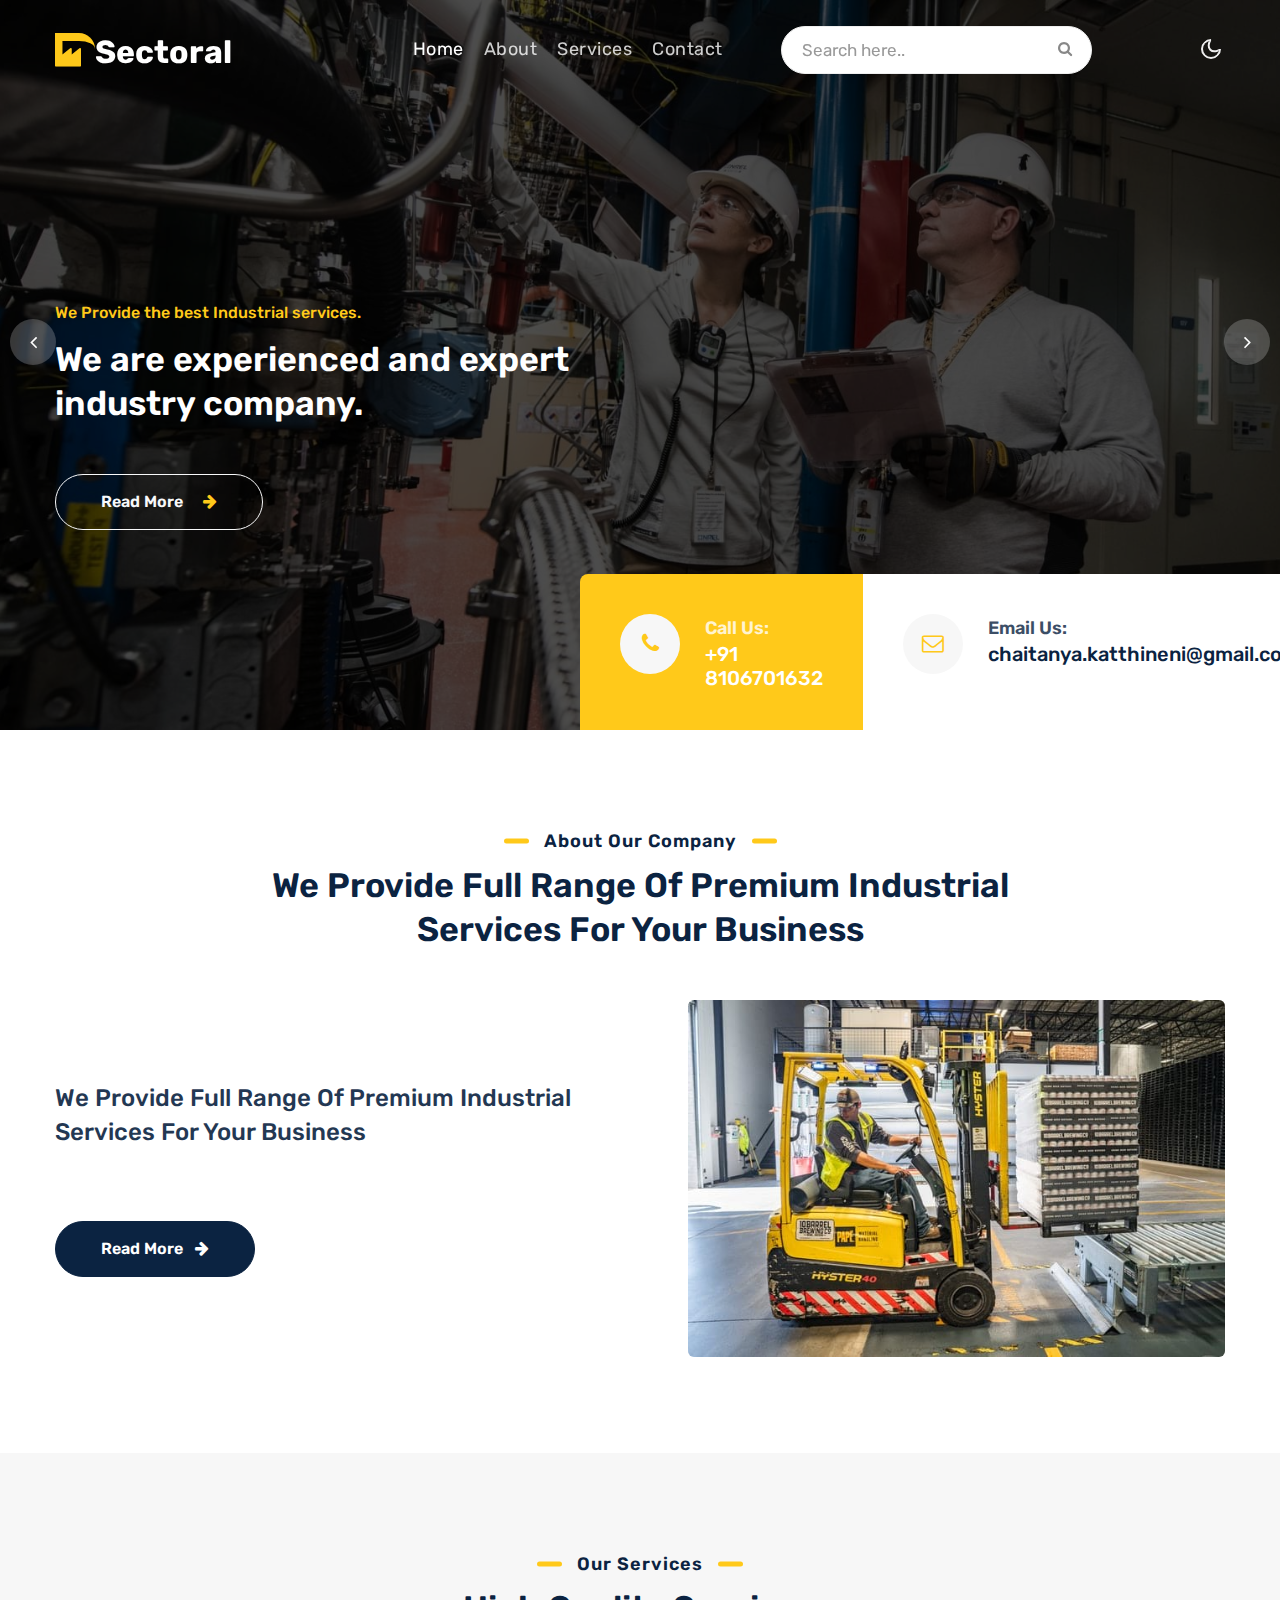
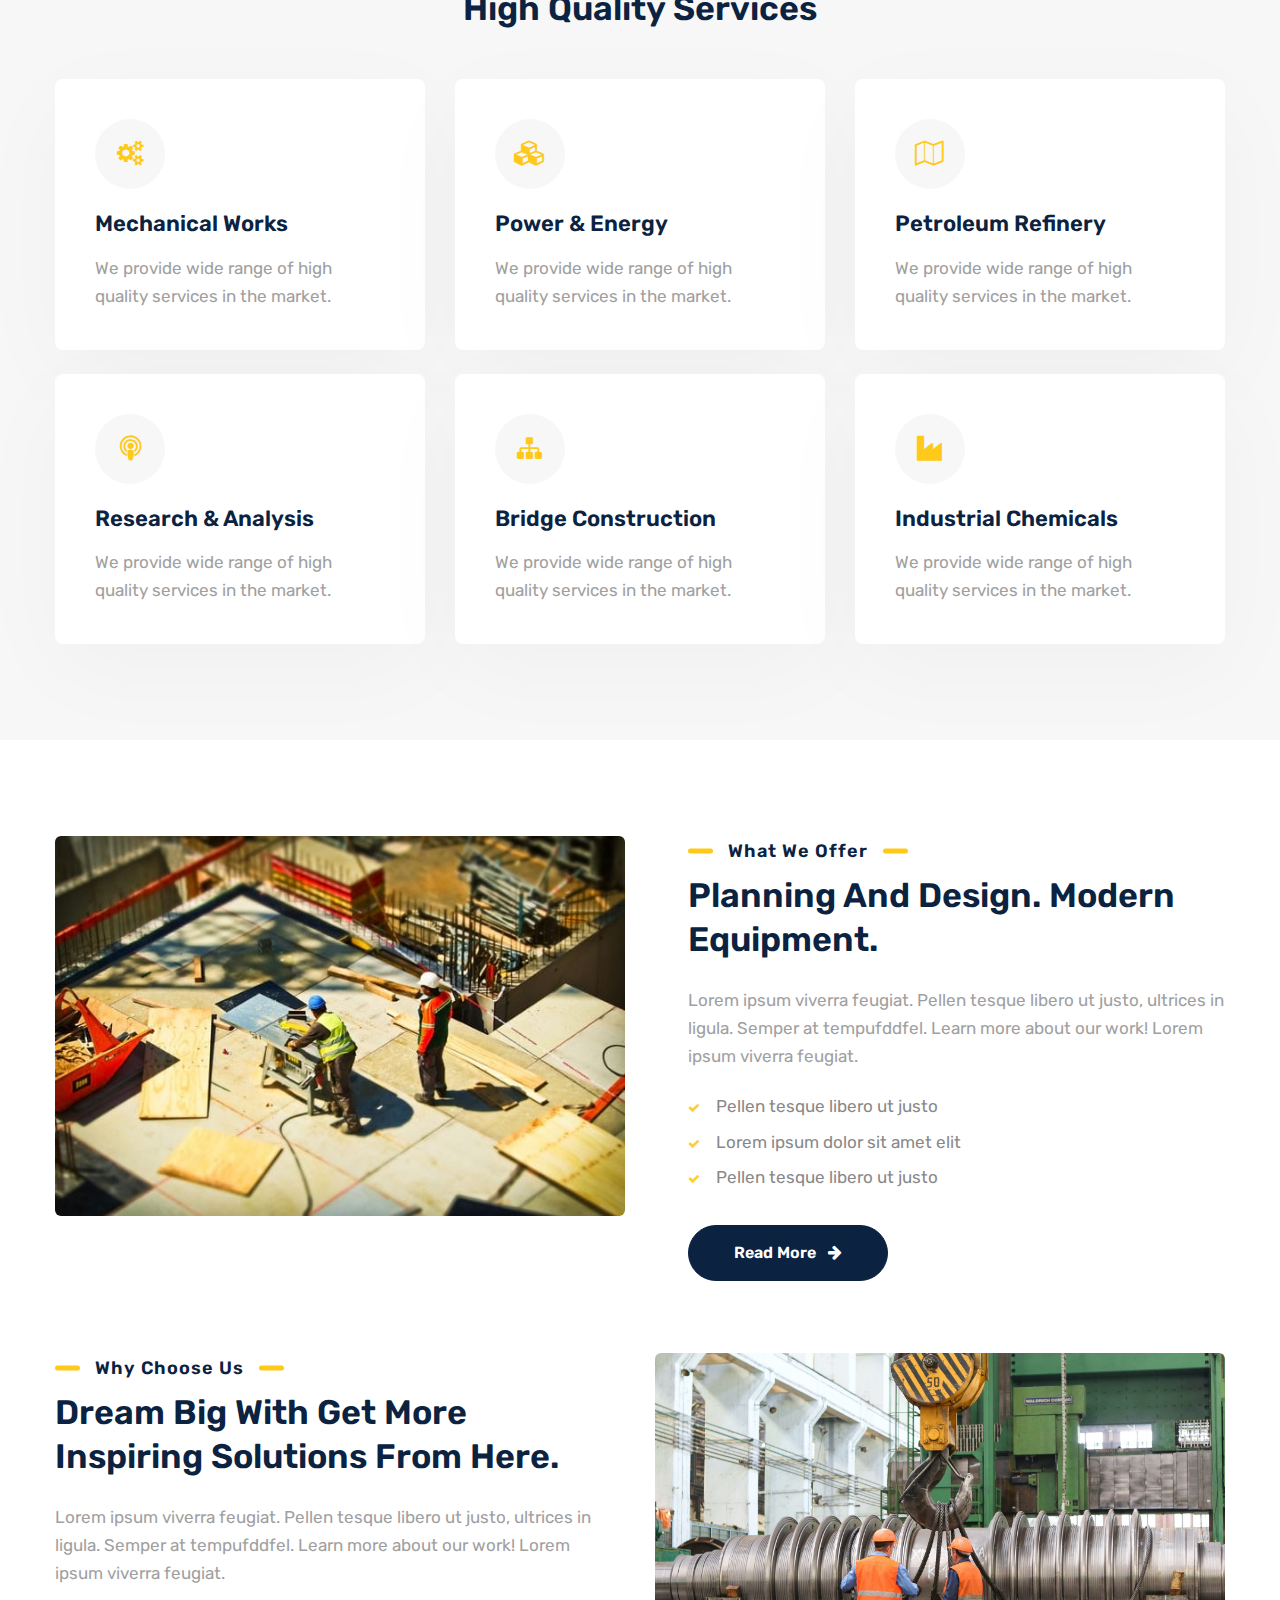
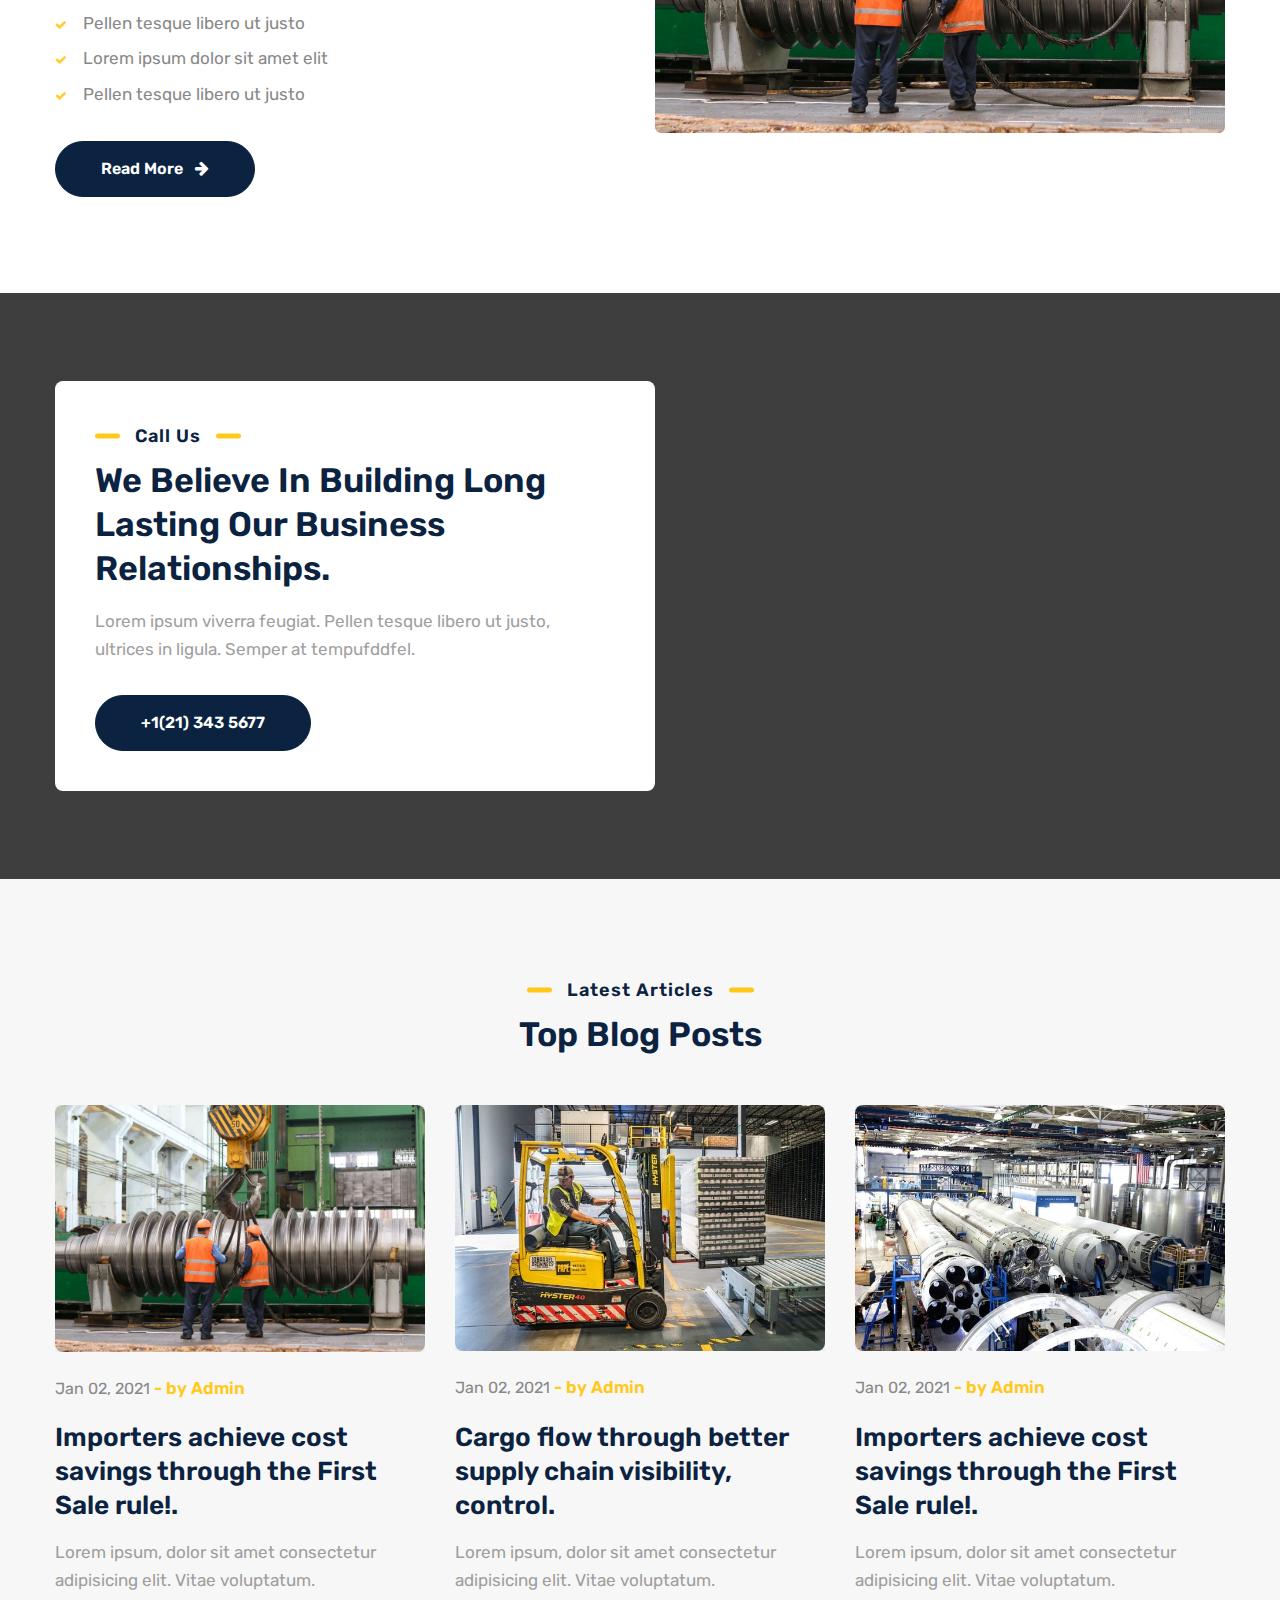
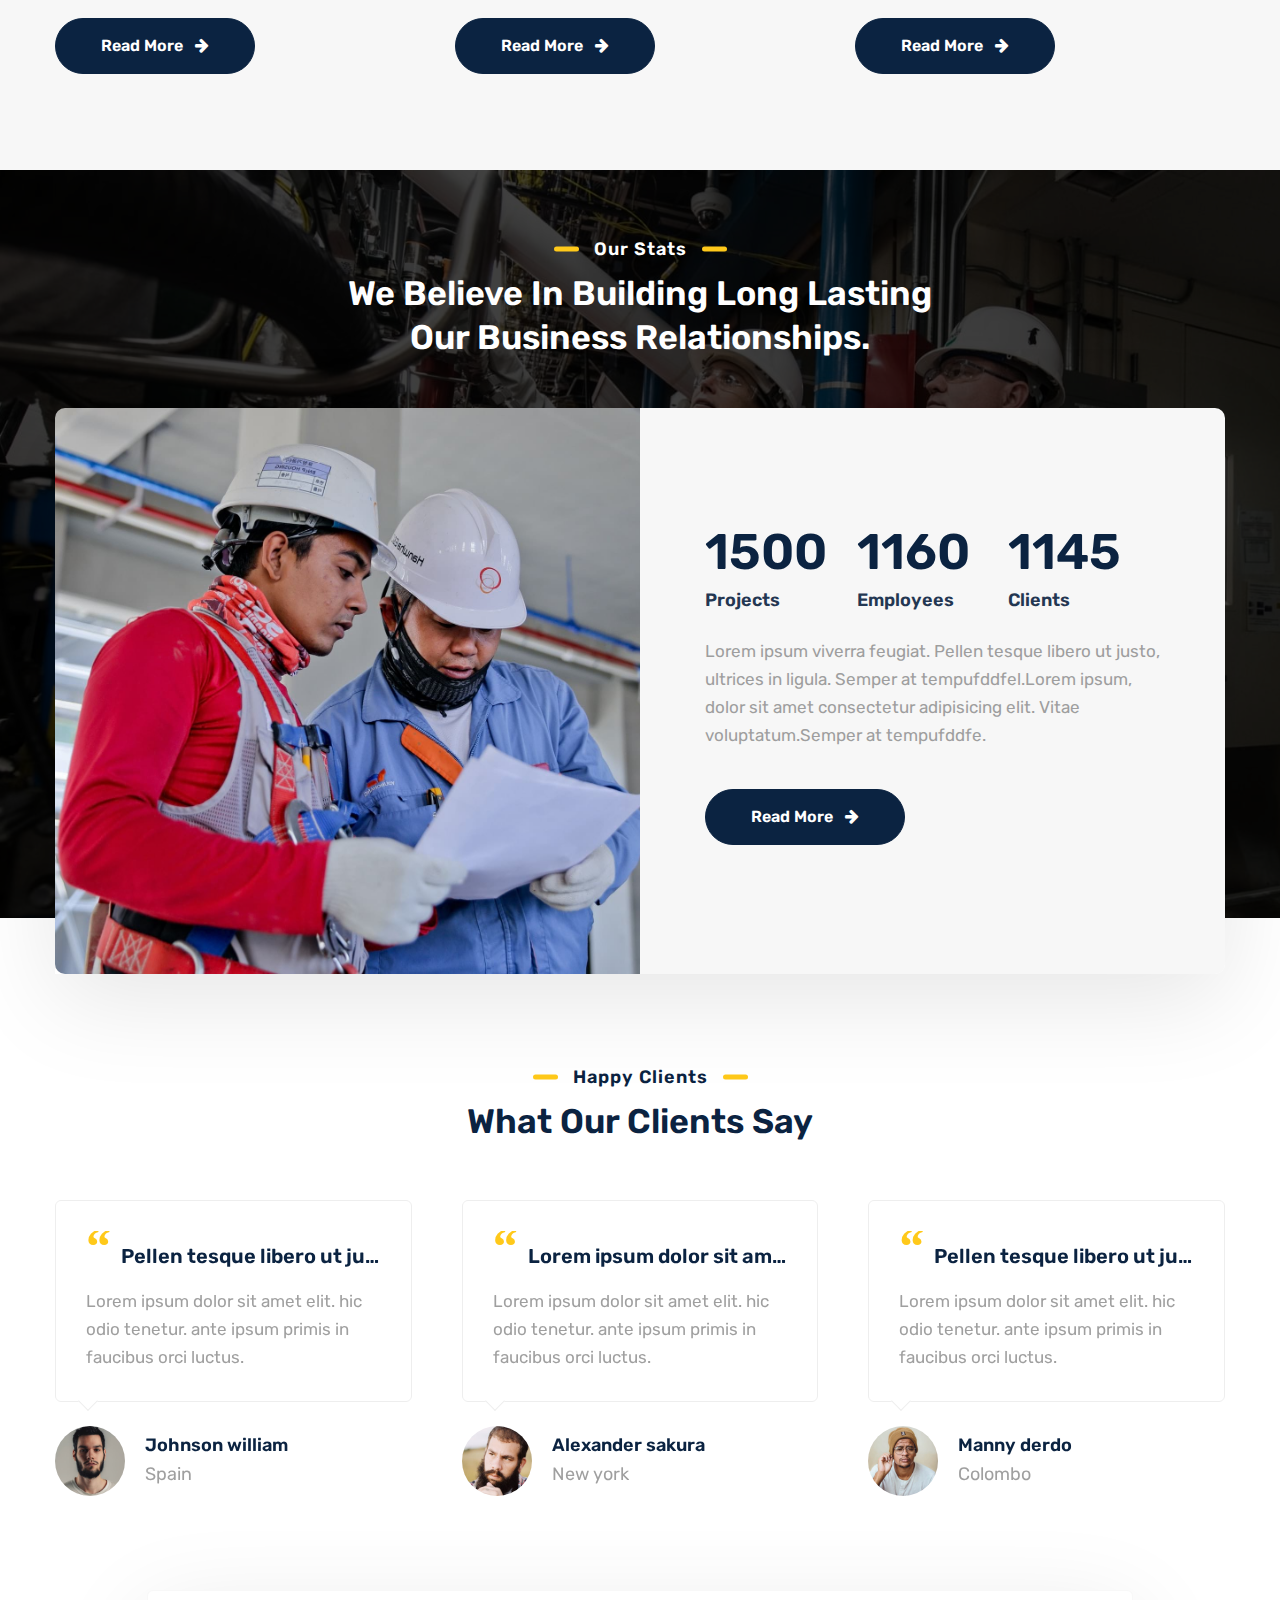
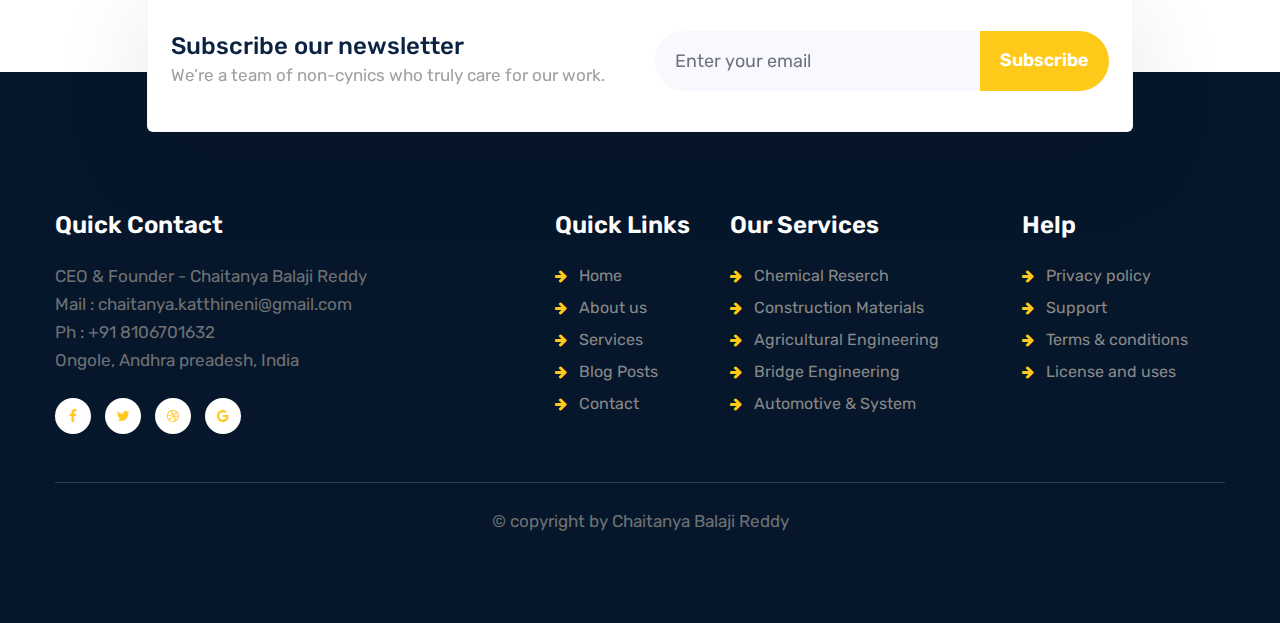
==== commit 76ea4485: "Add files via upload" ====
--- a/index.html
+++ b/index.html
@@ -1,871 +1,865 @@
-
-<!doctype html>
-<html lang="zxx">
-
-<head>
-  <!-- Required meta tags -->
-  <meta charset="utf-8">
-  <meta name="viewport" content="width=device-width, initial-scale=1, shrink-to-fit=no">
-  <meta name="keywords"
-    content="Sectoral Responsive web template, Bootstrap Web Templates, Android Compatible web template, Smartphone Compatible web template, free webdesigns for Nokia, Samsung, LG, SonyEricsson, Motorola web design" />
-  <title>Sectoral an Industrial Category Bootstrap Responsive Web Template | Home :: W3Layouts </title>
-  <link href="//fonts.googleapis.com/css2?family=Rubik:wght@300;400;500;600&display=swap" rel="stylesheet">
-  <!-- Template CSS -->
-  <link rel="stylesheet" href="Sectoral-Starter/assets/css/style-starter.css">
-  <script src = "Sectoral-Starter/assets/js/bootstrap.min.js"></script>
-  <script src = "Sectoral-Starter/assets/js/jquery-3.3.1.min.js"></script>
-  <script src = "Sectoral-Starter/assets/js/jquerycountup.js"></script>
-  <script src = "Sectoral-Starter/assets/js/jquery.waypoints.min.js"></script>
-  <script src = "Sectoral-Starter/assets/js/owl.carousel.js"></script>
-  <script src = "Sectoral-Starter/assets/js/theme-change.js"></script>
-</head>
-
-<body>
-  <!--header-->
-  <header id="site-header" class="w3lhny-head fixed-top">
-    <div class="container">
-      <nav class="navbar navbar-expand-lg stroke px-0">
-        <h1> <a class="navbar-brand" href="index.html">
-            <span class="sublog"><span class="fa fa-industry w3llog-icon" aria-hidden="true"></span>Sec</span>toral
-          </a></h1>
-        <!-- if logo is image enable this   
-  <a class="navbar-brand" href="#index.html">
-      <img src="image-path" alt="Your logo" title="Your logo" style="height:35px;" />
-  </a> -->
-        <button class="navbar-toggler  collapsed bg-gradient" type="button" data-toggle="collapse"
-          data-target="#navbarTogglerDemo02" aria-controls="navbarTogglerDemo02" aria-expanded="false"
-          aria-label="Toggle navigation">
-          <span class="navbar-toggler-icon fa icon-expand fa-bars"></span>
-          <span class="navbar-toggler-icon fa icon-close fa-times"></span>
-        </button>
-
-        <div class="collapse navbar-collapse" id="navbarTogglerDemo02">
-          <ul class="navbar-nav mx-lg-auto">
-            <li class="nav-item active">
-              <a class="nav-link" href="index.html">Home <span class="sr-only">(current)</span></a>
-            </li>
-            <li class="nav-item">
-              <a class="nav-link" href="about.html">About</a>
-            </li>
-            <li class="nav-item">
-              <a class="nav-link" href="services.html">Services</a>
-            </li>
-           
-            <li class="nav-item">
-              <a class="nav-link" href="contact.html">Contact</a>
-            </li>
-            <!--/search-right-->
-            <nav class="ml-lg-5">
-              <div class="search-bar">
-                <form class="search">
-                  <input type="search" class="search__input" name="search" placeholder="Search here.."
-                    onload="equalWidth()" required>
-                  <span class="fa fa-search search__icon"></span>
-                </form>
-              </div>
-            </nav>
-            <!--//search-right-->
-          </ul>
-        </div>
-        <!-- toggle switch for light and dark theme -->
-        <div class="mobile-position">
-          <nav class="navigation">
-            <div class="theme-switch-wrapper">
-              <label class="theme-switch" for="checkbox">
-                <input type="checkbox" id="checkbox">
-                <div class="mode-container">
-                  <i class="gg-sun"></i>
-                  <i class="gg-moon"></i>
-                </div>
-              </label>
-            </div>
-          </nav>
-        </div>
-        <!-- //toggle switch for light and dark theme -->
-      </nav>
-    </div>
-  </header>
-  <!--/header-->
-  <!-- main-slider -->
-  <section class="w3l-main-slider" id="home">
-    <div class="companies20-content">
-      <div class="owl-one owl-carousel owl-theme">
-        <div class="item">
-          <li>
-            <div class="slider-info banner-view bg bg2">
-              <div class="banner-info">
-                <div class="container">
-
-                  <div class="banner-info-bg">
-                    <h6>We Provide the best Industrial services.</h6>
-                    <h5>We are experienced and expert industry company. </h5>
-                    <p class="mt-md-4 mt-3">Lorem ipsum dolor sit amet consectetur ipsum elit. Qui eligendi vitae sit.Ea
-                      ipsum sed consequuntur illum facere.
-                    </p>
-                    <a class="btn btn-style btn-outline-light mt-sm-5 mt-4" href="about.html">
-                      Read More <span class="fa fa-arrow-right  ml-3" aria-hidden="true"></span></a>
-                  </div>
-                </div>
-              </div>
-            </div>
-          </li>
-        </div>
-        <div class="item">
-          <li>
-            <div class="slider-info  banner-view banner-top1 bg bg2">
-              <div class="banner-info">
-                <div class="container">
-                  <div class="banner-info-bg">
-                    <h6>We Provide the best Industrial services.</h6>
-                    <h5>You construct a dream. We will construct them to reality. </h5>
-                    <p class="mt-md-4 mt-3">Lorem ipsum dolor sit amet consectetur ipsum elit. Qui eligendi vitae sit.Ea
-                      ipsum sed consequuntur illum facere.
-                    </p>
-                    <a class="btn btn-style btn-outline-light mt-sm-5 mt-4 " href="about.html">
-                      Read More <span class="fa fa-arrow-right ml-3" aria-hidden="true"></span></a>
-                  </div>
-                </div>
-              </div>
-            </div>
-          </li>
-        </div>
-        <div class="item">
-          <li>
-            <div class="slider-info banner-view banner-top2 bg bg2">
-              <div class="banner-info">
-                <div class="container">
-                  <div class="banner-info-bg">
-                    <h6>We Provide the best Industrial services.</h6>
-                    <h5>We are experienced and expert industry company. </h5>
-                    <p class="mt-md-4 mt-3">Lorem ipsum dolor sit amet consectetur ipsum elit. Qui eligendi vitae sit.Ea
-                      ipsum sed consequuntur illum facere.
-                    </p>
-                    <a class="btn btn-style btn-outline-light mt-sm-5 mt-4" href="about.html">
-                      Read More <span class="fa fa-arrow-right  ml-3" aria-hidden="true"></span></a>
-                  </div>
-                </div>
-              </div>
-            </div>
-          </li>
-        </div>
-        <div class="item">
-          <li>
-            <div class="slider-info banner-view banner-top3 bg bg2">
-              <div class="banner-info">
-                <div class="container">
-                  <div class="banner-info-bg">
-                    <h6>We Provide the best Industrial services.</h6>
-                    <h5>You construct a dream. We will construct them to reality.</h5>
-                    <p class="mt-md-4 mt-3">Lorem ipsum dolor sit amet consectetur ipsum elit. Qui eligendi vitae sit.Ea
-                      ipsum sed consequuntur illum facere.
-                    </p>
-                    <a class="btn btn-style btn-outline-light mt-sm-5 mt-4" href="about.html">
-                      Read More <span class="fa fa-arrow-right ml-3" aria-hidden="true"></span></a>
-                  </div>
-                </div>
-              </div>
-            </div>
-          </li>
-        </div>
-      </div>
-      <!--/w3l-industry-address-->
-      <div class="w3l-industry-address">
-        <div class="one-address">
-          <div class="left">
-            <div class="ad-icon">
-              <span class="fa fa-phone"></span>
-            </div>
-          </div>
-          <div class="content">
-            <p>Call Us:</p>
-            <h5>+91 8106701632</h5>
-          </div>
-        </div>
-        <div class="one-address">
-          <div class="left">
-            <div class="ad-icon">
-              <span class="fa fa-envelope-o"></span>
-            </div>
-          </div>
-          <div class="content">
-            <p>Email Us:</p>
-            <h5><a href="mailto:chaitanya.katthineni@mail.com" class="mail">chaitanya.katthineni@gmail.com</a></h5>
-          </div>
-        </div>
-      </div>
-      <!--//w3l-industry-address-->
-    </div>
-  </section>
-  <!-- /main-slider -->
-  <!--/about-section -->
-  <section class="w3l-index1 py-5" id="about">
-      <div class="container py-lg-5 py-md-3"> 
-        <div class="header-section text-center mx-0 mb-md-5 mb-4">
-          <h6 class="title-subhny">About Our Company</h6>
-          <h3 class="title-w3l mt-2">We provide full range of Premium Industrial  <br>Services for your business</h3>
-        </div>
-        <div class="row">
-          <div class="col-lg-6 mb-lg-0 mb-md-5 mb-4 align-self">
-            <h4 class="title-sub">We provide full range of Premium Industrial  <br>Services for your business</h4>
-            <p class="mt-md-4 mt-3"></p>
-            <a class="btn btn-style btn-primary mt-sm-5 mt-4 mr-2" href="about.html">Read More <span class="fa fa-arrow-right ml-2" aria-hidden="true"></span></a>
-          </div>
-          <div class="col-lg-6 pl-lg-5">
-            <div class="position-relative">
-              <img src="assets/images/b3.jpg" alt="" class="radius-image img-fluid">
-            </div>
-          </div>
-        </div>
-      </div>
-  </section>
-  <!-- //about-section -->
-  <!-- home page block1 -->
-  <section id="features" class="home-services py-5">
-    <div class="container py-md-5 py-2">
-      <div class="header-section text-center mx-0 mb-md-5 mb-4">
-        <h6 class="title-subhny">Our Services</h6>
-        <h3 class="title-w3l mt-2">High quality services</h3>
-      </div>
-      <div class="row">
-        <div class="col-lg-4 col-md-6 col-sm-12">
-          <div class="box-wrap">
-            <div class="box-wrap-grid">
-              <div class="icon">
-                <span class="fa fa-cogs"></span>
-              </div>
-              <div class="info">
-                <h4><a href="#url">Mechanical Works</a></h4>
-              </div>
-            </div>
-            <p class="mt-3">We provide wide range of high quality services in the market.</p>
-          </div>
-        </div>
-        <div class="col-lg-4 col-md-6 col-sm-12 mt-md-0 mt-4">
-          <div class="box-wrap">
-            <div class="box-wrap-grid">
-              <div class="icon">
-                <span class="fa fa-cubes"></span>
-              </div>
-              <div class="info">
-                <h4><a href="#url">
-                    Power & Energy</a></h4>
-              </div>
-            </div>
-            <p class="mt-3">We provide wide range of high quality services in the market.</p>
-          </div>
-        </div>
-        <div class="col-lg-4 col-md-6 col-sm-12 mt-lg-0 mt-4">
-          <div class="box-wrap">
-            <div class="box-wrap-grid">
-              <div class="icon">
-                <span class="fa fa-map-o"></span>
-              </div>
-              <div class="info">
-                <h4><a href="#url">Petroleum Refinery</a></h4>
-              </div>
-            </div>
-            <p class="mt-3">We provide wide range of high quality services in the market.</p>
-          </div>
-        </div>
-        <div class="col-lg-4 col-md-6 col-sm-12 mt-4">
-          <div class="box-wrap">
-            <div class="box-wrap-grid">
-              <div class="icon">
-                <span class="fa fa-podcast"></span>
-              </div>
-              <div class="info">
-                <h4><a href="#url">
-                  Research & Analysis</a></h4>
-              </div>
-            </div>
-            <p class="mt-3">We provide wide range of high quality services in the market.</p>
-          </div>
-        </div>
-        <div class="col-lg-4 col-md-6 col-sm-12 mt-4">
-          <div class="box-wrap">
-            <div class="box-wrap-grid">
-              <div class="icon">
-                <span class="fa fa-sitemap"></span>
-              </div>
-              <div class="info">
-                <h4><a href="#url">
-                  Bridge Construction</a></h4>
-              </div>
-            </div>
-            <p class="mt-3">We provide wide range of high quality services in the market.</p>
-          </div>
-        </div>
-        <div class="col-lg-4 col-md-6 col-sm-12 mt-4">
-          <div class="box-wrap">
-            <div class="box-wrap-grid">
-              <div class="icon">
-                <span class="fa fa-industry"></span>
-              </div>
-              <div class="info">
-                <h4><a href="#url">
-                  Industrial Chemicals</a></h4>
-              </div>
-            </div>
-            <p class="mt-3">We provide wide range of high quality services in the market.</p>
-          </div>
-        </div>
-      </div>
-    </div>
-  </section>
-  <!-- //home page block1 -->
-  <section class="w3l-index2" id="about1">
-    <div class="midd-w3 py-5">
-      <div class="container py-lg-5 py-md-4 py-2">
-        <div class="row">
-          <div class="col-lg-6 left-wthree-img">
-            <div class="position-relative">
-              <img src="assets/images/b2.jpg" alt="" class="radius-image img-fluid">
-
-            </div>
-          </div>
-          <div class="col-lg-6 mt-lg-0 mt-5 pl-lg-5 align-self">
-            <h6 class="title-subhny">What We Offer</h6>
-            <h3 class="title-w3l mt-2">Planning and design.
-              Modern equipment.</h3>
-            <p class="mt-4">Lorem ipsum viverra feugiat. Pellen tesque libero ut justo,
-              ultrices in ligula. Semper at tempufddfel. Learn more about our work!
-              Lorem ipsum viverra feugiat.
-            </p>
-            <ul class="w3l-right-book mt-4">
-              <li><span class="fa fa-check" aria-hidden="true"></span>Pellen tesque libero ut justo</li>
-              <li><span class="fa fa-check" aria-hidden="true"></span>Lorem ipsum dolor sit amet elit</li>
-              <li><span class="fa fa-check" aria-hidden="true"></span>Pellen tesque libero ut justo</li>
-            </ul>
-            <a class="btn btn-style btn-primary mt-4" href="about.html">Read More <span class="fa fa-arrow-right ml-2" aria-hidden="true"></span></a>
-          </div>
-
-        </div>
-        <div class="row mt-5 pt-lg-4">
-
-          <div class="col-lg-6 mb-lg-0 mb-5 pr-lg-5 align-self">
-            <h6 class="title-subhny">Why Choose Us</h6>
-            <h3 class="title-w3l mt-2">Dream big with get more inspiring solutions from here.</h3>
-            <p class="mt-4">Lorem ipsum viverra feugiat. Pellen tesque libero ut justo,
-              ultrices in ligula. Semper at tempufddfel. Learn more about our work!
-              Lorem ipsum viverra feugiat.
-            </p>
-            <ul class="w3l-right-book mt-4">
-              <li><span class="fa fa-check" aria-hidden="true"></span>Pellen tesque libero ut justo</li>
-              <li><span class="fa fa-check" aria-hidden="true"></span>Lorem ipsum dolor sit amet elit</li>
-              <li><span class="fa fa-check" aria-hidden="true"></span>Pellen tesque libero ut justo</li>
-            </ul>
-            <a class="btn btn-style btn-primary mt-4" href="about.html">Read More <span class="fa fa-arrow-right ml-2" aria-hidden="true"></span></a>
-          </div>
-          <div class="col-lg-6 left-wthree-img">
-            <div class="position-relative">
-              <img src="assets/images/b1.jpg" alt="" class="radius-image img-fluid">
-            </div>
-          </div>
-        </div>
-      </div>
-    </div>
-  </section>
-  <!-- home page block grids -->
-   <!-- /content-6-section -->
-   <section class="w3l-content-mid py-5">
-    <!-- /content-6-section -->
-    <div class="content-4-main py-3">
-      <div class="container py-lg-4">
-        <div class="welcome-left text-left">
-          <h6 class="title-subhny mb-2">Call Us</h6>
-          <h3 class="title-w3l">We believe in building long lasting our business relationships.</h3>
-          <p class="mt-3 mb-lg-2 pr-lg-5">Lorem ipsum viverra feugiat. Pellen tesque libero ut justo,
-            ultrices in ligula. Semper at tempufddfel. 
-          </p>
-          <a href="tel:+1(21) 343 5678" class="btn btn-style btn-primary mt-4">+1(21) 343 5677</a>
-        </div>
-      </div>
-    </div>
-  </section>
-  <!-- //content-6-section -->
-  <!-- home page block grids -->
-  <section class="w3l-text-11 py-5" id="blogs">
-    <div class="container py-lg-5 py-md-4 py-2">
-      <div class="header-section text-center mx-0 mb-md-5 mb-4">
-        <h6 class="title-subhny">Latest Articles </h6>
-        <h3 class="title-w3l mt-2">Top Blog Posts</h3>
-      </div>
-      <div class="row text11-content">
-        <div class="col-md-4 item mt-lg-0">
-          <div class="card">
-            <div class="card-header p-0 position-relative border-0">
-              <a href="#">
-                <img class="card-img-bottom d-block radius-image" src="assets/images/b1.jpg" alt="Card image cap">
-              </a>
-            </div>
-            <div class="card-body p-0 blog-details">
-              <h6 class="mt-4">Jan 02, 2021</h6>
-              <a href="#admin" class="admin">- by Admin </a>
-              <br>
-              <a href="#" class="blog-desc">Importers achieve cost savings through the First Sale rule!.</a>
-              <p>Lorem ipsum, dolor sit amet consectetur adipisicing elit. Vitae voluptatum.</p>
-              <a href="#" class="btn btn-style btn-primary mt-lg-4 mt-4">Read More <span class="fa fa-arrow-right ml-2" aria-hidden="true"></span></a>
-            </div>
-          </div>
-        </div>
-
-        <div class="col-md-4 item mt-lg-0 mt-5">
-          <div class="card">
-            <div class="card-header p-0 position-relative border-0">
-              <a href="#">
-                <img class="card-img-bottom d-block radius-image" src="assets/images/b3.jpg" alt="Card image cap">
-              </a>
-            </div>
-            <div class="card-body p-0 blog-details">
-              <h6 class="mt-4">Jan 02, 2021</h6>
-              <a href="#admin" class="admin">- by Admin </a>
-              <br>
-              <a href="#" class="blog-desc">Cargo flow through better supply chain visibility, control.</a>
-              <p>Lorem ipsum, dolor sit amet consectetur adipisicing elit. Vitae voluptatum.</p>
-              <a href="#" class="btn btn-style btn-primary mt-lg-4 mt-4">Read More <span class="fa fa-arrow-right ml-2" aria-hidden="true"></span></a>
-            </div>
-          </div>
-        </div>
-
-        <div class="col-md-4 item mt-lg-0 mt-5">
-          <div class="card">
-            <div class="card-header p-0 position-relative border-0">
-              <a href="#">
-                <img class="card-img-bottom d-block radius-image" src="assets/images/b6.jpg" alt="Card image cap">
-              </a>
-            </div>
-            <div class="card-body p-0 blog-details">
-              <h6 class="mt-4">Jan 02, 2021</h6>
-              <a href="#admin" class="admin">- by Admin </a>
-              <br>
-              <a href="#" class="blog-desc">Importers achieve cost savings through the First Sale rule!.</a>
-              <p>Lorem ipsum, dolor sit amet consectetur adipisicing elit. Vitae voluptatum.</p>
-              <a href="#" class="btn btn-style btn-primary mt-lg-4 mt-4">Read More <span class="fa fa-arrow-right ml-2" aria-hidden="true"></span></a>
-            </div>
-          </div>
-        </div>
-      </div>
-    </div>
-  </section>
-  <!-- //home page block grids -->
-  <!-- stats -->
-  <section class="w3l-stats py-5">
-    <div class="container py-3">
-      <div class="header-section text-center mx-0 mb-md-5 mb-4">
-        <h6 class="title-subhny two">Our Stats </h6>
-        <h3 class="title-w3l two mt-2">We believe in building long lasting 
-          <br>our business relationships.</h3>
-      </div>
-      <div class="row img-w3-content no-gutters">
-        <div class="col-lg-6 img-right p-lg-0">
-          <img src="assets/images/ab1.jpg" alt="" class="radius-image img-fluid">
-        </div>
-        <div class="col-lg-6 stats-left">
-          <div class="row stats-con">
-            <div class="col-4 stats_info counter_grid">
-              <p class="counter">1500 </p>
-              <h4>Projects</h4>
-            </div>
-            <div class="col-4 stats_info counter_grid ">
-              <p class="counter">1160</p>
-              <h4>Employees</h4>
-            </div>
-            <div class="col-4 stats_info counter_grid2 ">
-              <p class="counter">1145 </p>
-              <h4> 
-                Clients</h4>
-            </div>
-            <p class="mt-2 mb-3">Lorem ipsum viverra feugiat. Pellen tesque libero ut justo,
-              ultrices in ligula. Semper at tempufddfel.Lorem ipsum, dolor sit amet consectetur adipisicing elit. Vitae voluptatum.Semper at tempufddfe.
-            </p>
-            <a class="btn btn-style btn-primary mt-4" href="about.html">Read More <span class="fa fa-arrow-right ml-2" aria-hidden="true"></span></a>
-          </div>
-      </div>
-    </div>
-  </section>
-  <!-- //stats-->
-  <!-- testimonials section -->
-  <section class="w3l-clients w3l-test pb-5" id="testimonials">
-    <div class="midd-w3 py-5">
-      <div class="container py-lg-5 py-md-4 pt-2 pb-lg-5">
-        <div class="header-section text-center mx-0 mb-md-5 mb-4 pt-lg-5 pt-4">
-          <h6 class="title-subhny"> Happy Clients</h6>
-          <h3 class="title-w3l mt-2">What Our Clients Say</h3>
-        </div>
-        <div id="owl-demo2" class="owl-carousel owl-theme mt-4 py-md-2 mb-md-4">
-          <div class="item">
-            <div class="testimonial-content">
-              <div class="testimonial">
-                <blockquote>
-                  <q>Pellen tesque libero ut justo</q>
-                </blockquote>
-                <p>Lorem ipsum dolor sit amet elit. hic odio tenetur. ante ipsum primis in
-                  faucibus orci luctus.</p>
-              </div>
-              <div class="bottom-info mt-4">
-                <a class="comment-img" href="#url"><img src="assets/images/team1.jpg" class="img-responsive"
-                    alt="placeholder image"></a>
-                <div class="people-info align-self">
-                  <h3>Johnson william</h3>
-                  <p class="identity">Spain</p>
-                </div>
-              </div>
-            </div>
-          </div>
-          <div class="item">
-            <div class="testimonial-content">
-              <div class="testimonial">
-                <blockquote>
-                  <q>Lorem ipsum dolor sit amet</q>
-                </blockquote>
-                <p>Lorem ipsum dolor sit amet elit. hic odio tenetur. ante ipsum primis in
-                  faucibus orci luctus.</p>
-              </div>
-              <div class="bottom-info mt-4">
-                <a class="comment-img" href="#url"><img src="assets/images/team2.jpg" class="img-responsive"
-                    alt="placeholder image"></a>
-                <div class="people-info align-self">
-                  <h3>Alexander sakura</h3>
-                  <p class="identity">New york</p>
-                </div>
-              </div>
-            </div>
-          </div>
-          <div class="item">
-            <div class="testimonial-content">
-              <div class="testimonial">
-                <blockquote>
-                  <q>Pellen tesque libero ut justo</q>
-                </blockquote>
-                <p>Lorem ipsum dolor sit amet elit. hic odio tenetur. ante ipsum primis in
-                  faucibus orci luctus.</p>
-              </div>
-              <div class="bottom-info mt-4">
-                <a class="comment-img" href="#url"><img src="assets/images/team3.jpg" class="img-responsive"
-                    alt="placeholder image"></a>
-                <div class="people-info align-self">
-                  <h3>Manny derdo</h3>
-                  <p class="identity">Colombo</p>
-                </div>
-              </div>
-            </div>
-          </div>
-          <div class="item">
-            <div class="testimonial-content">
-              <div class="testimonial">
-                <blockquote>
-                  <q>Lorem ipsum dolor sit amet</q>
-                </blockquote>
-                <p>Lorem ipsum dolor sit amet elit. hic odio tenetur. ante ipsum primis in
-                  faucibus orci luctus.</p>
-              </div>
-              <div class="bottom-info mt-4">
-                <a class="comment-img" href="#url"><img src="assets/images/team4.jpg" class="img-responsive"
-                    alt="placeholder image"></a>
-                <div class="people-info align-self">
-                  <h3>Julia sakura</h3>
-                  <p class="identity">Spain</p>
-                </div>
-              </div>
-            </div>
-          </div>
-          <div class="item">
-            <div class="testimonial-content">
-              <div class="testimonial">
-                <blockquote>
-                  <q>Pellen tesque libero ut justo</q>
-                </blockquote>
-                <p>Lorem ipsum dolor sit amet elit. hic odio tenetur. ante ipsum primis in
-                  faucibus orci luctus.</p>
-              </div>
-              <div class="bottom-info mt-4">
-                <a class="comment-img" href="#url"><img src="assets/images/team5.jpg" class="img-responsive"
-                    alt="placeholder image"></a>
-                <div class="people-info align-self">
-                  <h3>John wilson</h3>
-                  <p class="identity">New York</p>
-                </div>
-              </div>
-            </div>
-          </div>
-          <div class="item">
-            <div class="testimonial-content">
-              <div class="testimonial">
-                <blockquote>
-                  <q>Lorem ipsum dolor sit amet.</q>
-                </blockquote>
-                <p>Lorem ipsum dolor sit amet elit. hic odio tenetur. ante ipsum primis in
-                  faucibus orci luctus.</p>
-              </div>
-              <div class="bottom-info mt-4">
-                <a class="comment-img" href="#url"><img src="assets/images/team3.jpg" class="img-responsive"
-                    alt="placeholder image"></a>
-                <div class="people-info align-self">
-                  <h3>Julia sakura</h3>
-                  <p class="identity">France</p>
-                </div>
-              </div>
-            </div>
-          </div>
-        </div>
-      </div>
-    </div>
-  </section>
-  <!-- //testimonials section -->
-  <!-- footer-28 block -->
-  <footer class="footer-28 position-relative py-5">
-    <div class="container py-lg-3">
-      <div class="w3l-forms-9 px-md-2" id="newsletter">
-        <div class="main-w3 py-4">
-          <div class="container-fluid py-lg-3 py-2">
-            <div class="row align-items-center">
-              <div class="main-midd col-lg-6">
-                <h4 class="">Subscribe our newsletter</h4>
-                <p>We’re a team of non-cynics who truly care for our work.</p>
-              </div>
-              <div class="main-midd-2 col-lg-6 mt-lg-0 mt-4">
-                <form action="#url" method="GET" class="rightside-form d-sm-flex">
-                  <input type="email" class="form-control" name="email" placeholder="Enter your email">
-                  <button class="btn" type="submit">Subscribe</button>
-                </form>
-              </div>
-            </div>
-          </div>
-        </div>
-      </div>
-      <div class="row footer-top-28 mt-4">
-        <div class="col-lg-5 footer-list-28 pr-lg-5 mt-5">
-          <h6 class="footer-title-28">Quick Contact</h6>
-          <p class="pr-lg-5">CEO & Founder - Chaitanya Balaji Reddy<br>
-             Mail : chaitanya.katthineni@gmail.com<br>
-             Ph : +91 8106701632<br>
-             Ongole, Andhra preadesh, India<br>
-          </p>
-
-          <div class="main-social-footer-28 mt-4">
-            <ul class="social-icons">
-              <li class="facebook">
-                <a href="#link" title="Facebook">
-                  <span class="fa fa-facebook" aria-hidden="true"></span>
-                </a>
-              </li>
-              <li class="twitter">
-                <a href="#link" title="Twitter">
-                  <span class="fa fa-twitter" aria-hidden="true"></span>
-                </a>
-              </li>
-              <li class="dribbble">
-                <a href="#link" title="Dribbble">
-                  <span class="fa fa-dribbble" aria-hidden="true"></span>
-                </a>
-              </li>
-              <li class="google">
-                <a href="#link" title="Google">
-                  <span class="fa fa-google" aria-hidden="true"></span>
-                </a>
-              </li>
-            </ul>
-          </div>
-        </div>
-        <div class="col-lg-7">
-          <div class="row">
-            <div class="col-md-3 col-sm-6 footer-list-28 mt-5">
-              <h6 class="footer-title-28">Quick Links</h6>
-              <ul>
-                <li><a href="index.html"><span class="fa fa-arrow-right mr-2" aria-hidden="true"></span> Home</a></li>
-                <li><a href="about.html"><span class="fa fa-arrow-right mr-2" aria-hidden="true"></span> About us</a></li>
-                <li><a href="services.html"><span class="fa fa-arrow-right mr-2" aria-hidden="true"></span> Services</a></li>
-                <li><a href="blog.html"><span class="fa fa-arrow-right mr-2" aria-hidden="true"></span> Blog Posts</a></li>
-                <li><a href="contact.html"><span class="fa fa-arrow-right mr-2" aria-hidden="true"></span> Contact</a></li>
-              </ul>
-            </div>
-            <div class="col-md-5 col-sm-6 footer-list-28 mt-5">
-              <h6 class="footer-title-28">Our Services</h6>
-              <ul>
-                <li><a href="#reserch"><span class="fa fa-arrow-right mr-2" aria-hidden="true"></span> Chemical Reserch</a></li>
-                <li><a href="#construction"><span class="fa fa-arrow-right mr-2" aria-hidden="true"></span> Construction Materials</a></li>
-                <li><a href="#agricultural"><span class="fa fa-arrow-right mr-2" aria-hidden="true"></span> Agricultural Engineering</a></li>
-                <li><a href="#bridge"><span class="fa fa-arrow-right mr-2" aria-hidden="true"></span> Bridge Engineering</a></li>
-                <li><a href="#automotive"><span class="fa fa-arrow-right mr-2" aria-hidden="true"></span> Automotive & System</a></li>
-              </ul>
-            </div>
-            <div class="col-md-4 col-sm-6 footer-list-28 mt-5">
-              <h6 class="footer-title-28">Help</h6>
-              <ul>
-                <li><a href="#privacy"><span class="fa fa-arrow-right mr-2" aria-hidden="true"></span> Privacy policy</a></li>
-                <li><a href="#support"><span class="fa fa-arrow-right mr-2" aria-hidden="true"></span> Support</a></li>
-                <li><a href="#terms"><span class="fa fa-arrow-right mr-2" aria-hidden="true"></span> Terms & conditions</a></li>
-                <li><a href="#license"><span class="fa fa-arrow-right mr-2" aria-hidden="true"></span> License and uses</a></li>
-              </ul>
-            </div>
-
-          </div>
-        </div>
-      </div>
-      <div class="midd-footer-28 align-center py-4 mt-5">
-        <p class="copy-footer-28 text-center"> &copy; copyright by Chaitanya Balaji Reddy </p>
-      </div>
-    </div>
-
-
-    <!-- move top -->
-    <button onclick="topFunction()" id="movetop" title="Go to top">
-      &#10548;
-    </button>
-    <script>
-      // When the user scrolls down 20px from the top of the document, show the button
-      window.onscroll = function () {
-        scrollFunction()
-      };
-
-      function scrollFunction() {
-        if (document.body.scrollTop > 20 || document.documentElement.scrollTop > 20) {
-          document.getElementById("movetop").style.display = "block";
-        } else {
-          document.getElementById("movetop").style.display = "none";
-        }
-      }
-
-      // When the user clicks on the button, scroll to the top of the document
-      function topFunction() {
-        document.body.scrollTop = 0;
-        document.documentElement.scrollTop = 0;
-      }
-    </script>
-    <!-- /move top -->
-    <!-- //footer-28 block -->
-  </footer>
-
-  <!-- Template JavaScript -->
-  <script src="assets/js/jquery-3.3.1.min.js"></script>
-  <script src="assets/js/theme-change.js"></script>
-  <!-- owlcarousel -->
-  <!-- owl carousel -->
-  <script src="assets/js/owl.carousel.js"></script>
-  <!-- script for banner slider-->
-  <script>
-    $(document).ready(function () {
-      $('.owl-one').owlCarousel({
-        loop: true,
-        margin: 0,
-        nav: true,
-        responsiveClass: true,
-        autoplay: true,
-        autoplayTimeout: 5000,
-        autoplaySpeed: 1000,
-        autoplayHoverPause: true,
-        responsive: {
-          0: {
-            items: 1
-          },
-          480: {
-            items: 1
-          },
-          667: {
-            items: 1
-          },
-          1000: {
-            items: 1
-          }
-        }
-      })
-    })
-  </script>
-  <!-- //script -->
-  <!-- script for tesimonials carousel slider -->
-  <script>
-    $(document).ready(function () {
-      $("#owl-demo2").owlCarousel({
-        loop: true,
-        nav: false,
-        margin: 50,
-        responsiveClass: true,
-        responsive: {
-          0: {
-            items: 1,
-            nav: false
-          },
-          736: {
-            items: 1,
-            nav: false
-          },
-          991: {
-            items: 2,
-            margin: 30,
-            nav: false
-          },
-          1080: {
-            items:3,
-            nav: false
-          }
-        }
-      })
-    })
-  </script>
-  <!-- //script for tesimonials carousel slider -->
-  <!-- owl carousel -->
-
-  <!-- script for tesimonials carousel slider -->
-  <script>
-    $(document).ready(function () {
-      $("#owl-demo2").owlCarousel({
-        loop: true,
-        margin: 20,
-        nav: false,
-        responsiveClass: true,
-        responsive: {
-          0: {
-            items: 1,
-            nav: false
-          },
-          1000: {
-            items: 1,
-            nav: false,
-            loop: false
-          }
-        }
-      })
-    })
-  </script>
-  <!-- //script for tesimonials carousel slider -->
-  <!-- stats number counter-->
-  <script src="assets/js/jquery.waypoints.min.js"></script>
-  <script src="assets/js/jquery.countup.js"></script>
-  <script>
-    $('.counter').countUp();
-  </script>
-  <!-- //stats number counter -->
-  <!--/MENU-JS-->
-  <script>
-    $(window).on("scroll", function () {
-      var scroll = $(window).scrollTop();
-
-      if (scroll >= 80) {
-        $("#site-header").addClass("nav-fixed");
-      } else {
-        $("#site-header").removeClass("nav-fixed");
-      }
-    });
-
-    //Main navigation Active Class Add Remove
-    $(".navbar-toggler").on("click", function () {
-      $("header").toggleClass("active");
-    });
-    $(document).on("ready", function () {
-      if ($(window).width() > 991) {
-        $("header").removeClass("active");
-      }
-      $(window).on("resize", function () {
-        if ($(window).width() > 991) {
-          $("header").removeClass("active");
-        }
-      });
-    });
-  </script>
-  <!--//MENU-JS-->
-
-  <script src="assets/js/bootstrap.min.js"></script>
-
-</body>
-
-</html>
+
+<!doctype html>
+<html lang="zxx">
+
+<head>
+  <!-- Required meta tags -->
+  <meta charset="utf-8">
+  <meta name="viewport" content="width=device-width, initial-scale=1, shrink-to-fit=no">
+  <meta name="keywords"
+    content="Sectoral Responsive web template, Bootstrap Web Templates, Android Compatible web template, Smartphone Compatible web template, free webdesigns for Nokia, Samsung, LG, SonyEricsson, Motorola web design" />
+  <title>Sectoral an Industrial Category Bootstrap Responsive Web Template | Home :: W3Layouts </title>
+  <link href="//fonts.googleapis.com/css2?family=Rubik:wght@300;400;500;600&display=swap" rel="stylesheet">
+  <!-- Template CSS -->
+  <link rel="stylesheet" href="assets/css/style-starter.css">
+</head>
+
+<body>
+  <!--header-->
+  <header id="site-header" class="w3lhny-head fixed-top">
+    <div class="container">
+      <nav class="navbar navbar-expand-lg stroke px-0">
+        <h1> <a class="navbar-brand" href="index.html">
+            <span class="sublog"><span class="fa fa-industry w3llog-icon" aria-hidden="true"></span>Sec</span>toral
+          </a></h1>
+        <!-- if logo is image enable this   
+  <a class="navbar-brand" href="#index.html">
+      <img src="image-path" alt="Your logo" title="Your logo" style="height:35px;" />
+  </a> -->
+        <button class="navbar-toggler  collapsed bg-gradient" type="button" data-toggle="collapse"
+          data-target="#navbarTogglerDemo02" aria-controls="navbarTogglerDemo02" aria-expanded="false"
+          aria-label="Toggle navigation">
+          <span class="navbar-toggler-icon fa icon-expand fa-bars"></span>
+          <span class="navbar-toggler-icon fa icon-close fa-times"></span>
+        </button>
+
+        <div class="collapse navbar-collapse" id="navbarTogglerDemo02">
+          <ul class="navbar-nav mx-lg-auto">
+            <li class="nav-item active">
+              <a class="nav-link" href="index.html">Home <span class="sr-only">(current)</span></a>
+            </li>
+            <li class="nav-item">
+              <a class="nav-link" href="about.html">About</a>
+            </li>
+            <li class="nav-item">
+              <a class="nav-link" href="services.html">Services</a>
+            </li>
+           
+            <li class="nav-item">
+              <a class="nav-link" href="contact.html">Contact</a>
+            </li>
+            <!--/search-right-->
+            <nav class="ml-lg-5">
+              <div class="search-bar">
+                <form class="search">
+                  <input type="search" class="search__input" name="search" placeholder="Search here.."
+                    onload="equalWidth()" required>
+                  <span class="fa fa-search search__icon"></span>
+                </form>
+              </div>
+            </nav>
+            <!--//search-right-->
+          </ul>
+        </div>
+        <!-- toggle switch for light and dark theme -->
+        <div class="mobile-position">
+          <nav class="navigation">
+            <div class="theme-switch-wrapper">
+              <label class="theme-switch" for="checkbox">
+                <input type="checkbox" id="checkbox">
+                <div class="mode-container">
+                  <i class="gg-sun"></i>
+                  <i class="gg-moon"></i>
+                </div>
+              </label>
+            </div>
+          </nav>
+        </div>
+        <!-- //toggle switch for light and dark theme -->
+      </nav>
+    </div>
+  </header>
+  <!--/header-->
+  <!-- main-slider -->
+  <section class="w3l-main-slider" id="home">
+    <div class="companies20-content">
+      <div class="owl-one owl-carousel owl-theme">
+        <div class="item">
+          <li>
+            <div class="slider-info banner-view bg bg2">
+              <div class="banner-info">
+                <div class="container">
+
+                  <div class="banner-info-bg">
+                    <h6>We Provide the best Industrial services.</h6>
+                    <h5>We are experienced and expert industry company. </h5>
+                    <p class="mt-md-4 mt-3">Lorem ipsum dolor sit amet consectetur ipsum elit. Qui eligendi vitae sit.Ea
+                      ipsum sed consequuntur illum facere.
+                    </p>
+                    <a class="btn btn-style btn-outline-light mt-sm-5 mt-4" href="about.html">
+                      Read More <span class="fa fa-arrow-right  ml-3" aria-hidden="true"></span></a>
+                  </div>
+                </div>
+              </div>
+            </div>
+          </li>
+        </div>
+        <div class="item">
+          <li>
+            <div class="slider-info  banner-view banner-top1 bg bg2">
+              <div class="banner-info">
+                <div class="container">
+                  <div class="banner-info-bg">
+                    <h6>We Provide the best Industrial services.</h6>
+                    <h5>You construct a dream. We will construct them to reality. </h5>
+                    <p class="mt-md-4 mt-3">Lorem ipsum dolor sit amet consectetur ipsum elit. Qui eligendi vitae sit.Ea
+                      ipsum sed consequuntur illum facere.
+                    </p>
+                    <a class="btn btn-style btn-outline-light mt-sm-5 mt-4 " href="about.html">
+                      Read More <span class="fa fa-arrow-right ml-3" aria-hidden="true"></span></a>
+                  </div>
+                </div>
+              </div>
+            </div>
+          </li>
+        </div>
+        <div class="item">
+          <li>
+            <div class="slider-info banner-view banner-top2 bg bg2">
+              <div class="banner-info">
+                <div class="container">
+                  <div class="banner-info-bg">
+                    <h6>We Provide the best Industrial services.</h6>
+                    <h5>We are experienced and expert industry company. </h5>
+                    <p class="mt-md-4 mt-3">Lorem ipsum dolor sit amet consectetur ipsum elit. Qui eligendi vitae sit.Ea
+                      ipsum sed consequuntur illum facere.
+                    </p>
+                    <a class="btn btn-style btn-outline-light mt-sm-5 mt-4" href="about.html">
+                      Read More <span class="fa fa-arrow-right  ml-3" aria-hidden="true"></span></a>
+                  </div>
+                </div>
+              </div>
+            </div>
+          </li>
+        </div>
+        <div class="item">
+          <li>
+            <div class="slider-info banner-view banner-top3 bg bg2">
+              <div class="banner-info">
+                <div class="container">
+                  <div class="banner-info-bg">
+                    <h6>We Provide the best Industrial services.</h6>
+                    <h5>You construct a dream. We will construct them to reality.</h5>
+                    <p class="mt-md-4 mt-3">Lorem ipsum dolor sit amet consectetur ipsum elit. Qui eligendi vitae sit.Ea
+                      ipsum sed consequuntur illum facere.
+                    </p>
+                    <a class="btn btn-style btn-outline-light mt-sm-5 mt-4" href="about.html">
+                      Read More <span class="fa fa-arrow-right ml-3" aria-hidden="true"></span></a>
+                  </div>
+                </div>
+              </div>
+            </div>
+          </li>
+        </div>
+      </div>
+      <!--/w3l-industry-address-->
+      <div class="w3l-industry-address">
+        <div class="one-address">
+          <div class="left">
+            <div class="ad-icon">
+              <span class="fa fa-phone"></span>
+            </div>
+          </div>
+          <div class="content">
+            <p>Call Us:</p>
+            <h5>+91 8106701632</h5>
+          </div>
+        </div>
+        <div class="one-address">
+          <div class="left">
+            <div class="ad-icon">
+              <span class="fa fa-envelope-o"></span>
+            </div>
+          </div>
+          <div class="content">
+            <p>Email Us:</p>
+            <h5><a href="mailto:chaitanya.katthineni@mail.com" class="mail">chaitanya.katthineni@gmail.com</a></h5>
+          </div>
+        </div>
+      </div>
+      <!--//w3l-industry-address-->
+    </div>
+  </section>
+  <!-- /main-slider -->
+  <!--/about-section -->
+  <section class="w3l-index1 py-5" id="about">
+      <div class="container py-lg-5 py-md-3"> 
+        <div class="header-section text-center mx-0 mb-md-5 mb-4">
+          <h6 class="title-subhny">About Our Company</h6>
+          <h3 class="title-w3l mt-2">We provide full range of Premium Industrial  <br>Services for your business</h3>
+        </div>
+        <div class="row">
+          <div class="col-lg-6 mb-lg-0 mb-md-5 mb-4 align-self">
+            <h4 class="title-sub">We provide full range of Premium Industrial  <br>Services for your business</h4>
+            <p class="mt-md-4 mt-3"></p>
+            <a class="btn btn-style btn-primary mt-sm-5 mt-4 mr-2" href="about.html">Read More <span class="fa fa-arrow-right ml-2" aria-hidden="true"></span></a>
+          </div>
+          <div class="col-lg-6 pl-lg-5">
+            <div class="position-relative">
+              <img src="assets/images/b3.jpg" alt="" class="radius-image img-fluid">
+            </div>
+          </div>
+        </div>
+      </div>
+  </section>
+  <!-- //about-section -->
+  <!-- home page block1 -->
+  <section id="features" class="home-services py-5">
+    <div class="container py-md-5 py-2">
+      <div class="header-section text-center mx-0 mb-md-5 mb-4">
+        <h6 class="title-subhny">Our Services</h6>
+        <h3 class="title-w3l mt-2">High quality services</h3>
+      </div>
+      <div class="row">
+        <div class="col-lg-4 col-md-6 col-sm-12">
+          <div class="box-wrap">
+            <div class="box-wrap-grid">
+              <div class="icon">
+                <span class="fa fa-cogs"></span>
+              </div>
+              <div class="info">
+                <h4><a href="#url">Mechanical Works</a></h4>
+              </div>
+            </div>
+            <p class="mt-3">We provide wide range of high quality services in the market.</p>
+          </div>
+        </div>
+        <div class="col-lg-4 col-md-6 col-sm-12 mt-md-0 mt-4">
+          <div class="box-wrap">
+            <div class="box-wrap-grid">
+              <div class="icon">
+                <span class="fa fa-cubes"></span>
+              </div>
+              <div class="info">
+                <h4><a href="#url">
+                    Power & Energy</a></h4>
+              </div>
+            </div>
+            <p class="mt-3">We provide wide range of high quality services in the market.</p>
+          </div>
+        </div>
+        <div class="col-lg-4 col-md-6 col-sm-12 mt-lg-0 mt-4">
+          <div class="box-wrap">
+            <div class="box-wrap-grid">
+              <div class="icon">
+                <span class="fa fa-map-o"></span>
+              </div>
+              <div class="info">
+                <h4><a href="#url">Petroleum Refinery</a></h4>
+              </div>
+            </div>
+            <p class="mt-3">We provide wide range of high quality services in the market.</p>
+          </div>
+        </div>
+        <div class="col-lg-4 col-md-6 col-sm-12 mt-4">
+          <div class="box-wrap">
+            <div class="box-wrap-grid">
+              <div class="icon">
+                <span class="fa fa-podcast"></span>
+              </div>
+              <div class="info">
+                <h4><a href="#url">
+                  Research & Analysis</a></h4>
+              </div>
+            </div>
+            <p class="mt-3">We provide wide range of high quality services in the market.</p>
+          </div>
+        </div>
+        <div class="col-lg-4 col-md-6 col-sm-12 mt-4">
+          <div class="box-wrap">
+            <div class="box-wrap-grid">
+              <div class="icon">
+                <span class="fa fa-sitemap"></span>
+              </div>
+              <div class="info">
+                <h4><a href="#url">
+                  Bridge Construction</a></h4>
+              </div>
+            </div>
+            <p class="mt-3">We provide wide range of high quality services in the market.</p>
+          </div>
+        </div>
+        <div class="col-lg-4 col-md-6 col-sm-12 mt-4">
+          <div class="box-wrap">
+            <div class="box-wrap-grid">
+              <div class="icon">
+                <span class="fa fa-industry"></span>
+              </div>
+              <div class="info">
+                <h4><a href="#url">
+                  Industrial Chemicals</a></h4>
+              </div>
+            </div>
+            <p class="mt-3">We provide wide range of high quality services in the market.</p>
+          </div>
+        </div>
+      </div>
+    </div>
+  </section>
+  <!-- //home page block1 -->
+  <section class="w3l-index2" id="about1">
+    <div class="midd-w3 py-5">
+      <div class="container py-lg-5 py-md-4 py-2">
+        <div class="row">
+          <div class="col-lg-6 left-wthree-img">
+            <div class="position-relative">
+              <img src="assets/images/b2.jpg" alt="" class="radius-image img-fluid">
+
+            </div>
+          </div>
+          <div class="col-lg-6 mt-lg-0 mt-5 pl-lg-5 align-self">
+            <h6 class="title-subhny">What We Offer</h6>
+            <h3 class="title-w3l mt-2">Planning and design.
+              Modern equipment.</h3>
+            <p class="mt-4">Lorem ipsum viverra feugiat. Pellen tesque libero ut justo,
+              ultrices in ligula. Semper at tempufddfel. Learn more about our work!
+              Lorem ipsum viverra feugiat.
+            </p>
+            <ul class="w3l-right-book mt-4">
+              <li><span class="fa fa-check" aria-hidden="true"></span>Pellen tesque libero ut justo</li>
+              <li><span class="fa fa-check" aria-hidden="true"></span>Lorem ipsum dolor sit amet elit</li>
+              <li><span class="fa fa-check" aria-hidden="true"></span>Pellen tesque libero ut justo</li>
+            </ul>
+            <a class="btn btn-style btn-primary mt-4" href="about.html">Read More <span class="fa fa-arrow-right ml-2" aria-hidden="true"></span></a>
+          </div>
+
+        </div>
+        <div class="row mt-5 pt-lg-4">
+
+          <div class="col-lg-6 mb-lg-0 mb-5 pr-lg-5 align-self">
+            <h6 class="title-subhny">Why Choose Us</h6>
+            <h3 class="title-w3l mt-2">Dream big with get more inspiring solutions from here.</h3>
+            <p class="mt-4">Lorem ipsum viverra feugiat. Pellen tesque libero ut justo,
+              ultrices in ligula. Semper at tempufddfel. Learn more about our work!
+              Lorem ipsum viverra feugiat.
+            </p>
+            <ul class="w3l-right-book mt-4">
+              <li><span class="fa fa-check" aria-hidden="true"></span>Pellen tesque libero ut justo</li>
+              <li><span class="fa fa-check" aria-hidden="true"></span>Lorem ipsum dolor sit amet elit</li>
+              <li><span class="fa fa-check" aria-hidden="true"></span>Pellen tesque libero ut justo</li>
+            </ul>
+            <a class="btn btn-style btn-primary mt-4" href="about.html">Read More <span class="fa fa-arrow-right ml-2" aria-hidden="true"></span></a>
+          </div>
+          <div class="col-lg-6 left-wthree-img">
+            <div class="position-relative">
+              <img src="assets/images/b1.jpg" alt="" class="radius-image img-fluid">
+            </div>
+          </div>
+        </div>
+      </div>
+    </div>
+  </section>
+  <!-- home page block grids -->
+   <!-- /content-6-section -->
+   <section class="w3l-content-mid py-5">
+    <!-- /content-6-section -->
+    <div class="content-4-main py-3">
+      <div class="container py-lg-4">
+        <div class="welcome-left text-left">
+          <h6 class="title-subhny mb-2">Call Us</h6>
+          <h3 class="title-w3l">We believe in building long lasting our business relationships.</h3>
+          <p class="mt-3 mb-lg-2 pr-lg-5">Lorem ipsum viverra feugiat. Pellen tesque libero ut justo,
+            ultrices in ligula. Semper at tempufddfel. 
+          </p>
+          <a href="tel:+1(21) 343 5678" class="btn btn-style btn-primary mt-4">+1(21) 343 5677</a>
+        </div>
+      </div>
+    </div>
+  </section>
+  <!-- //content-6-section -->
+  <!-- home page block grids -->
+  <section class="w3l-text-11 py-5" id="blogs">
+    <div class="container py-lg-5 py-md-4 py-2">
+      <div class="header-section text-center mx-0 mb-md-5 mb-4">
+        <h6 class="title-subhny">Latest Articles </h6>
+        <h3 class="title-w3l mt-2">Top Blog Posts</h3>
+      </div>
+      <div class="row text11-content">
+        <div class="col-md-4 item mt-lg-0">
+          <div class="card">
+            <div class="card-header p-0 position-relative border-0">
+              <a href="#">
+                <img class="card-img-bottom d-block radius-image" src="assets/images/b1.jpg" alt="Card image cap">
+              </a>
+            </div>
+            <div class="card-body p-0 blog-details">
+              <h6 class="mt-4">Jan 02, 2021</h6>
+              <a href="#admin" class="admin">- by Admin </a>
+              <br>
+              <a href="#" class="blog-desc">Importers achieve cost savings through the First Sale rule!.</a>
+              <p>Lorem ipsum, dolor sit amet consectetur adipisicing elit. Vitae voluptatum.</p>
+              <a href="#" class="btn btn-style btn-primary mt-lg-4 mt-4">Read More <span class="fa fa-arrow-right ml-2" aria-hidden="true"></span></a>
+            </div>
+          </div>
+        </div>
+
+        <div class="col-md-4 item mt-lg-0 mt-5">
+          <div class="card">
+            <div class="card-header p-0 position-relative border-0">
+              <a href="#">
+                <img class="card-img-bottom d-block radius-image" src="assets/images/b3.jpg" alt="Card image cap">
+              </a>
+            </div>
+            <div class="card-body p-0 blog-details">
+              <h6 class="mt-4">Jan 02, 2021</h6>
+              <a href="#admin" class="admin">- by Admin </a>
+              <br>
+              <a href="#" class="blog-desc">Cargo flow through better supply chain visibility, control.</a>
+              <p>Lorem ipsum, dolor sit amet consectetur adipisicing elit. Vitae voluptatum.</p>
+              <a href="#" class="btn btn-style btn-primary mt-lg-4 mt-4">Read More <span class="fa fa-arrow-right ml-2" aria-hidden="true"></span></a>
+            </div>
+          </div>
+        </div>
+
+        <div class="col-md-4 item mt-lg-0 mt-5">
+          <div class="card">
+            <div class="card-header p-0 position-relative border-0">
+              <a href="#">
+                <img class="card-img-bottom d-block radius-image" src="assets/images/b6.jpg" alt="Card image cap">
+              </a>
+            </div>
+            <div class="card-body p-0 blog-details">
+              <h6 class="mt-4">Jan 02, 2021</h6>
+              <a href="#admin" class="admin">- by Admin </a>
+              <br>
+              <a href="#" class="blog-desc">Importers achieve cost savings through the First Sale rule!.</a>
+              <p>Lorem ipsum, dolor sit amet consectetur adipisicing elit. Vitae voluptatum.</p>
+              <a href="#" class="btn btn-style btn-primary mt-lg-4 mt-4">Read More <span class="fa fa-arrow-right ml-2" aria-hidden="true"></span></a>
+            </div>
+          </div>
+        </div>
+      </div>
+    </div>
+  </section>
+  <!-- //home page block grids -->
+  <!-- stats -->
+  <section class="w3l-stats py-5">
+    <div class="container py-3">
+      <div class="header-section text-center mx-0 mb-md-5 mb-4">
+        <h6 class="title-subhny two">Our Stats </h6>
+        <h3 class="title-w3l two mt-2">We believe in building long lasting 
+          <br>our business relationships.</h3>
+      </div>
+      <div class="row img-w3-content no-gutters">
+        <div class="col-lg-6 img-right p-lg-0">
+          <img src="assets/images/ab1.jpg" alt="" class="radius-image img-fluid">
+        </div>
+        <div class="col-lg-6 stats-left">
+          <div class="row stats-con">
+            <div class="col-4 stats_info counter_grid">
+              <p class="counter">1500 </p>
+              <h4>Projects</h4>
+            </div>
+            <div class="col-4 stats_info counter_grid ">
+              <p class="counter">1160</p>
+              <h4>Employees</h4>
+            </div>
+            <div class="col-4 stats_info counter_grid2 ">
+              <p class="counter">1145 </p>
+              <h4> 
+                Clients</h4>
+            </div>
+            <p class="mt-2 mb-3">Lorem ipsum viverra feugiat. Pellen tesque libero ut justo,
+              ultrices in ligula. Semper at tempufddfel.Lorem ipsum, dolor sit amet consectetur adipisicing elit. Vitae voluptatum.Semper at tempufddfe.
+            </p>
+            <a class="btn btn-style btn-primary mt-4" href="about.html">Read More <span class="fa fa-arrow-right ml-2" aria-hidden="true"></span></a>
+          </div>
+      </div>
+    </div>
+  </section>
+  <!-- //stats-->
+  <!-- testimonials section -->
+  <section class="w3l-clients w3l-test pb-5" id="testimonials">
+    <div class="midd-w3 py-5">
+      <div class="container py-lg-5 py-md-4 pt-2 pb-lg-5">
+        <div class="header-section text-center mx-0 mb-md-5 mb-4 pt-lg-5 pt-4">
+          <h6 class="title-subhny"> Happy Clients</h6>
+          <h3 class="title-w3l mt-2">What Our Clients Say</h3>
+        </div>
+        <div id="owl-demo2" class="owl-carousel owl-theme mt-4 py-md-2 mb-md-4">
+          <div class="item">
+            <div class="testimonial-content">
+              <div class="testimonial">
+                <blockquote>
+                  <q>Pellen tesque libero ut justo</q>
+                </blockquote>
+                <p>Lorem ipsum dolor sit amet elit. hic odio tenetur. ante ipsum primis in
+                  faucibus orci luctus.</p>
+              </div>
+              <div class="bottom-info mt-4">
+                <a class="comment-img" href="#url"><img src="assets/images/team1.jpg" class="img-responsive"
+                    alt="placeholder image"></a>
+                <div class="people-info align-self">
+                  <h3>Johnson william</h3>
+                  <p class="identity">Spain</p>
+                </div>
+              </div>
+            </div>
+          </div>
+          <div class="item">
+            <div class="testimonial-content">
+              <div class="testimonial">
+                <blockquote>
+                  <q>Lorem ipsum dolor sit amet</q>
+                </blockquote>
+                <p>Lorem ipsum dolor sit amet elit. hic odio tenetur. ante ipsum primis in
+                  faucibus orci luctus.</p>
+              </div>
+              <div class="bottom-info mt-4">
+                <a class="comment-img" href="#url"><img src="assets/images/team2.jpg" class="img-responsive"
+                    alt="placeholder image"></a>
+                <div class="people-info align-self">
+                  <h3>Alexander sakura</h3>
+                  <p class="identity">New york</p>
+                </div>
+              </div>
+            </div>
+          </div>
+          <div class="item">
+            <div class="testimonial-content">
+              <div class="testimonial">
+                <blockquote>
+                  <q>Pellen tesque libero ut justo</q>
+                </blockquote>
+                <p>Lorem ipsum dolor sit amet elit. hic odio tenetur. ante ipsum primis in
+                  faucibus orci luctus.</p>
+              </div>
+              <div class="bottom-info mt-4">
+                <a class="comment-img" href="#url"><img src="assets/images/team3.jpg" class="img-responsive"
+                    alt="placeholder image"></a>
+                <div class="people-info align-self">
+                  <h3>Manny derdo</h3>
+                  <p class="identity">Colombo</p>
+                </div>
+              </div>
+            </div>
+          </div>
+          <div class="item">
+            <div class="testimonial-content">
+              <div class="testimonial">
+                <blockquote>
+                  <q>Lorem ipsum dolor sit amet</q>
+                </blockquote>
+                <p>Lorem ipsum dolor sit amet elit. hic odio tenetur. ante ipsum primis in
+                  faucibus orci luctus.</p>
+              </div>
+              <div class="bottom-info mt-4">
+                <a class="comment-img" href="#url"><img src="assets/images/team4.jpg" class="img-responsive"
+                    alt="placeholder image"></a>
+                <div class="people-info align-self">
+                  <h3>Julia sakura</h3>
+                  <p class="identity">Spain</p>
+                </div>
+              </div>
+            </div>
+          </div>
+          <div class="item">
+            <div class="testimonial-content">
+              <div class="testimonial">
+                <blockquote>
+                  <q>Pellen tesque libero ut justo</q>
+                </blockquote>
+                <p>Lorem ipsum dolor sit amet elit. hic odio tenetur. ante ipsum primis in
+                  faucibus orci luctus.</p>
+              </div>
+              <div class="bottom-info mt-4">
+                <a class="comment-img" href="#url"><img src="assets/images/team5.jpg" class="img-responsive"
+                    alt="placeholder image"></a>
+                <div class="people-info align-self">
+                  <h3>John wilson</h3>
+                  <p class="identity">New York</p>
+                </div>
+              </div>
+            </div>
+          </div>
+          <div class="item">
+            <div class="testimonial-content">
+              <div class="testimonial">
+                <blockquote>
+                  <q>Lorem ipsum dolor sit amet.</q>
+                </blockquote>
+                <p>Lorem ipsum dolor sit amet elit. hic odio tenetur. ante ipsum primis in
+                  faucibus orci luctus.</p>
+              </div>
+              <div class="bottom-info mt-4">
+                <a class="comment-img" href="#url"><img src="assets/images/team3.jpg" class="img-responsive"
+                    alt="placeholder image"></a>
+                <div class="people-info align-self">
+                  <h3>Julia sakura</h3>
+                  <p class="identity">France</p>
+                </div>
+              </div>
+            </div>
+          </div>
+        </div>
+      </div>
+    </div>
+  </section>
+  <!-- //testimonials section -->
+  <!-- footer-28 block -->
+  <footer class="footer-28 position-relative py-5">
+    <div class="container py-lg-3">
+      <div class="w3l-forms-9 px-md-2" id="newsletter">
+        <div class="main-w3 py-4">
+          <div class="container-fluid py-lg-3 py-2">
+            <div class="row align-items-center">
+              <div class="main-midd col-lg-6">
+                <h4 class="">Subscribe our newsletter</h4>
+                <p>We’re a team of non-cynics who truly care for our work.</p>
+              </div>
+              <div class="main-midd-2 col-lg-6 mt-lg-0 mt-4">
+                <form action="#url" method="GET" class="rightside-form d-sm-flex">
+                  <input type="email" class="form-control" name="email" placeholder="Enter your email">
+                  <button class="btn" type="submit">Subscribe</button>
+                </form>
+              </div>
+            </div>
+          </div>
+        </div>
+      </div>
+      <div class="row footer-top-28 mt-4">
+        <div class="col-lg-5 footer-list-28 pr-lg-5 mt-5">
+          <h6 class="footer-title-28">Quick Contact</h6>
+          <p class="pr-lg-5">CEO & Founder - Chaitanya Balaji Reddy<br>
+             Mail : chaitanya.katthineni@gmail.com<br>
+             Ph : +91 8106701632<br>
+             Ongole, Andhra preadesh, India<br>
+          </p>
+
+          <div class="main-social-footer-28 mt-4">
+            <ul class="social-icons">
+              <li class="facebook">
+                <a href="#link" title="Facebook">
+                  <span class="fa fa-facebook" aria-hidden="true"></span>
+                </a>
+              </li>
+              <li class="twitter">
+                <a href="#link" title="Twitter">
+                  <span class="fa fa-twitter" aria-hidden="true"></span>
+                </a>
+              </li>
+              <li class="dribbble">
+                <a href="#link" title="Dribbble">
+                  <span class="fa fa-dribbble" aria-hidden="true"></span>
+                </a>
+              </li>
+              <li class="google">
+                <a href="#link" title="Google">
+                  <span class="fa fa-google" aria-hidden="true"></span>
+                </a>
+              </li>
+            </ul>
+          </div>
+        </div>
+        <div class="col-lg-7">
+          <div class="row">
+            <div class="col-md-3 col-sm-6 footer-list-28 mt-5">
+              <h6 class="footer-title-28">Quick Links</h6>
+              <ul>
+                <li><a href="index.html"><span class="fa fa-arrow-right mr-2" aria-hidden="true"></span> Home</a></li>
+                <li><a href="about.html"><span class="fa fa-arrow-right mr-2" aria-hidden="true"></span> About us</a></li>
+                <li><a href="services.html"><span class="fa fa-arrow-right mr-2" aria-hidden="true"></span> Services</a></li>
+                <li><a href="blog.html"><span class="fa fa-arrow-right mr-2" aria-hidden="true"></span> Blog Posts</a></li>
+                <li><a href="contact.html"><span class="fa fa-arrow-right mr-2" aria-hidden="true"></span> Contact</a></li>
+              </ul>
+            </div>
+            <div class="col-md-5 col-sm-6 footer-list-28 mt-5">
+              <h6 class="footer-title-28">Our Services</h6>
+              <ul>
+                <li><a href="#reserch"><span class="fa fa-arrow-right mr-2" aria-hidden="true"></span> Chemical Reserch</a></li>
+                <li><a href="#construction"><span class="fa fa-arrow-right mr-2" aria-hidden="true"></span> Construction Materials</a></li>
+                <li><a href="#agricultural"><span class="fa fa-arrow-right mr-2" aria-hidden="true"></span> Agricultural Engineering</a></li>
+                <li><a href="#bridge"><span class="fa fa-arrow-right mr-2" aria-hidden="true"></span> Bridge Engineering</a></li>
+                <li><a href="#automotive"><span class="fa fa-arrow-right mr-2" aria-hidden="true"></span> Automotive & System</a></li>
+              </ul>
+            </div>
+            <div class="col-md-4 col-sm-6 footer-list-28 mt-5">
+              <h6 class="footer-title-28">Help</h6>
+              <ul>
+                <li><a href="#privacy"><span class="fa fa-arrow-right mr-2" aria-hidden="true"></span> Privacy policy</a></li>
+                <li><a href="#support"><span class="fa fa-arrow-right mr-2" aria-hidden="true"></span> Support</a></li>
+                <li><a href="#terms"><span class="fa fa-arrow-right mr-2" aria-hidden="true"></span> Terms & conditions</a></li>
+                <li><a href="#license"><span class="fa fa-arrow-right mr-2" aria-hidden="true"></span> License and uses</a></li>
+              </ul>
+            </div>
+
+          </div>
+        </div>
+      </div>
+      <div class="midd-footer-28 align-center py-4 mt-5">
+        <p class="copy-footer-28 text-center"> &copy; copyright by Chaitanya Balaji Reddy </p>
+      </div>
+    </div>
+
+
+    <!-- move top -->
+    <button onclick="topFunction()" id="movetop" title="Go to top">
+      &#10548;
+    </button>
+    <script>
+      // When the user scrolls down 20px from the top of the document, show the button
+      window.onscroll = function () {
+        scrollFunction()
+      };
+
+      function scrollFunction() {
+        if (document.body.scrollTop > 20 || document.documentElement.scrollTop > 20) {
+          document.getElementById("movetop").style.display = "block";
+        } else {
+          document.getElementById("movetop").style.display = "none";
+        }
+      }
+
+      // When the user clicks on the button, scroll to the top of the document
+      function topFunction() {
+        document.body.scrollTop = 0;
+        document.documentElement.scrollTop = 0;
+      }
+    </script>
+    <!-- /move top -->
+    <!-- //footer-28 block -->
+  </footer>
+
+  <!-- Template JavaScript -->
+  <script src="assets/js/jquery-3.3.1.min.js"></script>
+  <script src="assets/js/theme-change.js"></script>
+  <!-- owlcarousel -->
+  <!-- owl carousel -->
+  <script src="assets/js/owl.carousel.js"></script>
+  <!-- script for banner slider-->
+  <script>
+    $(document).ready(function () {
+      $('.owl-one').owlCarousel({
+        loop: true,
+        margin: 0,
+        nav: true,
+        responsiveClass: true,
+        autoplay: true,
+        autoplayTimeout: 5000,
+        autoplaySpeed: 1000,
+        autoplayHoverPause: true,
+        responsive: {
+          0: {
+            items: 1
+          },
+          480: {
+            items: 1
+          },
+          667: {
+            items: 1
+          },
+          1000: {
+            items: 1
+          }
+        }
+      })
+    })
+  </script>
+  <!-- //script -->
+  <!-- script for tesimonials carousel slider -->
+  <script>
+    $(document).ready(function () {
+      $("#owl-demo2").owlCarousel({
+        loop: true,
+        nav: false,
+        margin: 50,
+        responsiveClass: true,
+        responsive: {
+          0: {
+            items: 1,
+            nav: false
+          },
+          736: {
+            items: 1,
+            nav: false
+          },
+          991: {
+            items: 2,
+            margin: 30,
+            nav: false
+          },
+          1080: {
+            items:3,
+            nav: false
+          }
+        }
+      })
+    })
+  </script>
+  <!-- //script for tesimonials carousel slider -->
+  <!-- owl carousel -->
+
+  <!-- script for tesimonials carousel slider -->
+  <script>
+    $(document).ready(function () {
+      $("#owl-demo2").owlCarousel({
+        loop: true,
+        margin: 20,
+        nav: false,
+        responsiveClass: true,
+        responsive: {
+          0: {
+            items: 1,
+            nav: false
+          },
+          1000: {
+            items: 1,
+            nav: false,
+            loop: false
+          }
+        }
+      })
+    })
+  </script>
+  <!-- //script for tesimonials carousel slider -->
+  <!-- stats number counter-->
+  <script src="assets/js/jquery.waypoints.min.js"></script>
+  <script src="assets/js/jquery.countup.js"></script>
+  <script>
+    $('.counter').countUp();
+  </script>
+  <!-- //stats number counter -->
+  <!--/MENU-JS-->
+  <script>
+    $(window).on("scroll", function () {
+      var scroll = $(window).scrollTop();
+
+      if (scroll >= 80) {
+        $("#site-header").addClass("nav-fixed");
+      } else {
+        $("#site-header").removeClass("nav-fixed");
+      }
+    });
+
+    //Main navigation Active Class Add Remove
+    $(".navbar-toggler").on("click", function () {
+      $("header").toggleClass("active");
+    });
+    $(document).on("ready", function () {
+      if ($(window).width() > 991) {
+        $("header").removeClass("active");
+      }
+      $(window).on("resize", function () {
+        if ($(window).width() > 991) {
+          $("header").removeClass("active");
+        }
+      });
+    });
+  </script>
+  <!--//MENU-JS-->
+
+  <script src="assets/js/bootstrap.min.js"></script>
+
+</body>
+
+</html>--- a/assets/css/style-starter.css
+++ b/assets/css/style-starter.css
@@ -0,0 +1,18126 @@
+@charset "UTF-8";
+
+/*--
+Author: W3layouts
+Author URL: http://w3layouts.com
+--*/
+/*!
+ * Bootstrap v4.4.1 (https://getbootstrap.com/)
+ * Copyright 2011-2019 The Bootstrap Authors
+ * Copyright 2011-2019 Twitter, Inc.
+ * Licensed under MIT (https://github.com/twbs/bootstrap/blob/master/LICENSE)
+ */
+:root {
+  --blue: #007bff;
+  --indigo: #6610f2;
+  --purple: #6f42c1;
+  --pink: #e83e8c;
+  --red: #dc3545;
+  --orange: #fd7e14;
+  --yellow: #ffc107;
+  --green: #28a745;
+  --teal: #20c997;
+  --cyan: #17a2b8;
+  --white: #fff;
+  --gray: #6c757d;
+  --gray-dark: #343a40;
+  --primary: var(--secondary-color);
+  --secondary: #f8b195;
+  --success: #28a745;
+  --info: #17a2b8;
+  --warning: #ffc107;
+  --danger: #dc3545;
+  --light: #f8f9fa;
+  --dark: #343a40;
+  --breakpoint-xs: 0;
+  --breakpoint-sm: 576px;
+  --breakpoint-md: 768px;
+  --breakpoint-lg: 992px;
+  --breakpoint-xl: 1200px;
+  --font-family-sans-serif: -apple-system, BlinkMacSystemFont, "Segoe UI", Roboto, "Helvetica Neue", Arial, "Noto Sans", sans-serif, "Apple Color Emoji", "Segoe UI Emoji", "Segoe UI Symbol", "Noto Color Emoji";
+  --font-family-monospace: SFMono-Regular, Menlo, Monaco, Consolas, "Liberation Mono", "Courier New", monospace;
+}
+
+*,
+*::before,
+*::after {
+  box-sizing: border-box;
+}
+
+html {
+  font-family: sans-serif;
+  line-height: 1.15;
+  -webkit-text-size-adjust: 100%;
+  -webkit-tap-highlight-color: rgba(0, 0, 0, 0);
+}
+
+article,
+aside,
+figcaption,
+figure,
+footer,
+header,
+hgroup,
+main,
+nav,
+section {
+  display: block;
+}
+
+body {
+  margin: 0;
+  font-family: -apple-system, BlinkMacSystemFont, "Segoe UI", Roboto, "Helvetica Neue", Arial, "Noto Sans", sans-serif, "Apple Color Emoji", "Segoe UI Emoji", "Segoe UI Symbol", "Noto Color Emoji";
+  font-size: 1rem;
+  font-weight: 400;
+  line-height: 1.5;
+  color: #212529;
+  text-align: left;
+  background-color: #fff;
+}
+
+[tabindex="-1"]:focus:not(:focus-visible) {
+  outline: 0 !important;
+}
+
+hr {
+  box-sizing: content-box;
+  height: 0;
+  overflow: visible;
+}
+
+h1,
+h2,
+h3,
+h4,
+h5,
+h6 {
+  margin-top: 0;
+  margin-bottom: 0.5rem;
+}
+
+p {
+  margin-top: 0;
+  margin-bottom: 1rem;
+}
+
+abbr[title],
+abbr[data-original-title] {
+  text-decoration: underline;
+  -webkit-text-decoration: underline dotted;
+  text-decoration: underline dotted;
+  cursor: help;
+  border-bottom: 0;
+  -webkit-text-decoration-skip-ink: none;
+  text-decoration-skip-ink: none;
+}
+
+address {
+  margin-bottom: 1rem;
+  font-style: normal;
+  line-height: inherit;
+}
+
+ol,
+ul,
+dl {
+  margin-top: 0;
+  margin-bottom: 1rem;
+}
+
+ol ol,
+ul ul,
+ol ul,
+ul ol {
+  margin-bottom: 0;
+}
+
+dt {
+  font-weight: 700;
+}
+
+dd {
+  margin-bottom: .5rem;
+  margin-left: 0;
+}
+
+blockquote {
+  margin: 0 0 1rem;
+}
+
+b,
+strong {
+  font-weight: bolder;
+}
+
+small {
+  font-size: 80%;
+}
+
+sub,
+sup {
+  position: relative;
+  font-size: 75%;
+  line-height: 0;
+  vertical-align: baseline;
+}
+
+sub {
+  bottom: -.25em;
+}
+
+sup {
+  top: -.5em;
+}
+
+a {
+  color: var(--secondary-color);
+  text-decoration: none;
+  background-color: transparent;
+}
+
+a:hover {
+  color: var(--secondary-color);
+  text-decoration: underline;
+  opacity: 0.8;
+}
+
+a:not([href]) {
+  color: inherit;
+  text-decoration: none;
+}
+
+a:not([href]):hover {
+  color: inherit;
+  text-decoration: none;
+}
+
+pre,
+code,
+kbd,
+samp {
+  font-family: SFMono-Regular, Menlo, Monaco, Consolas, "Liberation Mono", "Courier New", monospace;
+  font-size: 1em;
+}
+
+pre {
+  margin-top: 0;
+  margin-bottom: 1rem;
+  overflow: auto;
+}
+
+figure {
+  margin: 0 0 1rem;
+}
+
+img {
+  vertical-align: middle;
+  border-style: none;
+}
+
+svg {
+  overflow: hidden;
+  vertical-align: middle;
+}
+
+table {
+  border-collapse: collapse;
+}
+
+caption {
+  padding-top: 0.75rem;
+  padding-bottom: 0.75rem;
+  color: #6c757d;
+  text-align: left;
+  caption-side: bottom;
+}
+
+th {
+  text-align: inherit;
+}
+
+label {
+  display: inline-block;
+  margin-bottom: 0.5rem;
+}
+
+button {
+  border-radius: 0;
+}
+
+button:focus {
+  outline: 1px dotted;
+  outline: 5px auto -webkit-focus-ring-color;
+}
+
+input,
+button,
+select,
+optgroup,
+textarea {
+  margin: 0;
+  font-family: inherit;
+  font-size: inherit;
+  line-height: inherit;
+}
+
+button,
+input {
+  overflow: visible;
+}
+
+button,
+select {
+  text-transform: none;
+}
+
+select {
+  word-wrap: normal;
+}
+
+button,
+[type="button"],
+[type="reset"],
+[type="submit"] {
+  -webkit-appearance: button;
+}
+
+button:not(:disabled),
+[type="button"]:not(:disabled),
+[type="reset"]:not(:disabled),
+[type="submit"]:not(:disabled) {
+  cursor: pointer;
+}
+
+button::-moz-focus-inner,
+[type="button"]::-moz-focus-inner,
+[type="reset"]::-moz-focus-inner,
+[type="submit"]::-moz-focus-inner {
+  padding: 0;
+  border-style: none;
+}
+
+input[type="radio"],
+input[type="checkbox"] {
+  box-sizing: border-box;
+  padding: 0;
+}
+
+input[type="date"],
+input[type="time"],
+input[type="datetime-local"],
+input[type="month"] {
+  -webkit-appearance: listbox;
+}
+
+textarea {
+  overflow: auto;
+  resize: vertical;
+}
+
+fieldset {
+  min-width: 0;
+  padding: 0;
+  margin: 0;
+  border: 0;
+}
+
+legend {
+  display: block;
+  width: 100%;
+  max-width: 100%;
+  padding: 0;
+  margin-bottom: .5rem;
+  font-size: 1.5rem;
+  line-height: inherit;
+  color: inherit;
+  white-space: normal;
+}
+
+@media (max-width: 1200px) {
+  legend {
+    font-size: calc(1.275rem + 0.3vw);
+  }
+}
+
+progress {
+  vertical-align: baseline;
+}
+
+[type="number"]::-webkit-inner-spin-button,
+[type="number"]::-webkit-outer-spin-button {
+  height: auto;
+}
+
+[type="search"] {
+  outline-offset: -2px;
+  -webkit-appearance: none;
+}
+
+[type="search"]::-webkit-search-decoration {
+  -webkit-appearance: none;
+}
+
+::-webkit-file-upload-button {
+  font: inherit;
+  -webkit-appearance: button;
+}
+
+output {
+  display: inline-block;
+}
+
+summary {
+  display: list-item;
+  cursor: pointer;
+}
+
+template {
+  display: none;
+}
+
+[hidden] {
+  display: none !important;
+}
+
+h1,
+h2,
+h3,
+h4,
+h5,
+h6,
+.h1,
+.h2,
+.h3,
+.h4,
+.h5,
+.h6 {
+  margin-bottom: 0.5rem;
+  font-weight: 500;
+  line-height: 1.2;
+}
+
+h1,
+.h1 {
+  font-size: 2.5rem;
+}
+
+@media (max-width: 1200px) {
+
+  h1,
+  .h1 {
+    font-size: calc(1.375rem + 1.5vw);
+  }
+}
+
+h2,
+.h2 {
+  font-size: 2rem;
+}
+
+@media (max-width: 1200px) {
+
+  h2,
+  .h2 {
+    font-size: calc(1.325rem + 0.9vw);
+  }
+}
+
+h3,
+.h3 {
+  font-size: 1.75rem;
+}
+
+@media (max-width: 1200px) {
+
+  h3,
+  .h3 {
+    font-size: calc(1.3rem + 0.6vw);
+  }
+}
+
+h4,
+.h4 {
+  font-size: 1.5rem;
+}
+
+@media (max-width: 1200px) {
+
+  h4,
+  .h4 {
+    font-size: calc(1.275rem + 0.3vw);
+  }
+}
+
+h5,
+.h5 {
+  font-size: 1.25rem;
+}
+
+h6,
+.h6 {
+  font-size: 1rem;
+}
+
+.lead {
+  font-size: 1.25rem;
+  font-weight: 300;
+}
+
+.display-1 {
+  font-size: 6rem;
+  font-weight: 300;
+  line-height: 1.2;
+}
+
+@media (max-width: 1200px) {
+  .display-1 {
+    font-size: calc(1.725rem + 5.7vw);
+  }
+}
+
+.display-2 {
+  font-size: 5.5rem;
+  font-weight: 300;
+  line-height: 1.2;
+}
+
+@media (max-width: 1200px) {
+  .display-2 {
+    font-size: calc(1.675rem + 5.1vw);
+  }
+}
+
+.display-3 {
+  font-size: 4.5rem;
+  font-weight: 300;
+  line-height: 1.2;
+}
+
+@media (max-width: 1200px) {
+  .display-3 {
+    font-size: calc(1.575rem + 3.9vw);
+  }
+}
+
+.display-4 {
+  font-size: 3.5rem;
+  font-weight: 300;
+  line-height: 1.2;
+}
+
+@media (max-width: 1200px) {
+  .display-4 {
+    font-size: calc(1.475rem + 2.7vw);
+  }
+}
+
+hr {
+  margin-top: 1rem;
+  margin-bottom: 1rem;
+  border: 0;
+  border-top: 1px solid rgba(0, 0, 0, 0.1);
+}
+
+small,
+.small {
+  font-size: 80%;
+  font-weight: 400;
+}
+
+mark,
+.mark {
+  padding: 0.2em;
+  background-color: #fcf8e3;
+}
+
+.list-unstyled {
+  padding-left: 0;
+  list-style: none;
+}
+
+.list-inline {
+  padding-left: 0;
+  list-style: none;
+}
+
+.list-inline-item {
+  display: inline-block;
+}
+
+.list-inline-item:not(:last-child) {
+  margin-right: 0.5rem;
+}
+
+.initialism {
+  font-size: 90%;
+  text-transform: uppercase;
+}
+
+.blockquote {
+  margin-bottom: 1rem;
+  font-size: 1.25rem;
+}
+
+.blockquote-footer {
+  display: block;
+  font-size: 80%;
+  color: #6c757d;
+}
+
+.blockquote-footer::before {
+  content: "\2014\00A0";
+}
+
+.img-fluid {
+  max-width: 100%;
+  height: auto;
+}
+
+.img-thumbnail {
+  padding: 0.25rem;
+  background-color: #fff;
+  border: 1px solid #dee2e6;
+  border-radius: 0.25rem;
+  max-width: 100%;
+  height: auto;
+}
+
+.figure {
+  display: inline-block;
+}
+
+.figure-img {
+  margin-bottom: 0.5rem;
+  line-height: 1;
+}
+
+.figure-caption {
+  font-size: 90%;
+  color: #6c757d;
+}
+
+code {
+  font-size: 87.5%;
+  color: #e83e8c;
+  word-wrap: break-word;
+}
+
+a>code {
+  color: inherit;
+}
+
+kbd {
+  padding: 0.2rem 0.4rem;
+  font-size: 87.5%;
+  color: #fff;
+  background-color: #212529;
+  border-radius: 0.2rem;
+}
+
+kbd kbd {
+  padding: 0;
+  font-size: 100%;
+  font-weight: 700;
+}
+
+pre {
+  display: block;
+  font-size: 87.5%;
+  color: #212529;
+}
+
+pre code {
+  font-size: inherit;
+  color: inherit;
+  word-break: normal;
+}
+
+.pre-scrollable {
+  max-height: 340px;
+  overflow-y: scroll;
+}
+
+.container {
+  width: 100%;
+  padding-right: 15px;
+  padding-left: 15px;
+  margin-right: auto;
+  margin-left: auto;
+}
+
+@media (min-width: 576px) {
+  .container {
+    max-width: 540px;
+  }
+}
+
+@media (min-width: 768px) {
+  .container {
+    max-width: 720px;
+  }
+}
+
+@media (min-width: 992px) {
+  .container {
+    max-width: 960px;
+  }
+}
+
+@media (min-width: 1200px) {
+  .container {
+    max-width: 1140px;
+  }
+}
+
+.container-fluid,
+.container-sm,
+.container-md,
+.container-lg,
+.container-xl {
+  width: 100%;
+  padding-right: 15px;
+  padding-left: 15px;
+  margin-right: auto;
+  margin-left: auto;
+}
+
+@media (min-width: 576px) {
+
+  .container,
+  .container-sm {
+    max-width: 540px;
+  }
+}
+
+@media (min-width: 768px) {
+
+  .container,
+  .container-sm,
+  .container-md {
+    max-width: 720px;
+  }
+}
+
+@media (min-width: 992px) {
+
+  .container,
+  .container-sm,
+  .container-md,
+  .container-lg {
+    max-width: 960px;
+  }
+}
+
+@media (min-width: 1200px) {
+
+  .container,
+  .container-sm,
+  .container-md,
+  .container-lg,
+  .container-xl {
+    max-width: 1140px;
+  }
+}
+
+.row {
+  display: flex;
+  flex-wrap: wrap;
+  margin-right: -15px;
+  margin-left: -15px;
+}
+
+.no-gutters {
+  margin-right: 0;
+  margin-left: 0;
+}
+
+.no-gutters>.col,
+.no-gutters>[class*="col-"] {
+  padding-right: 0;
+  padding-left: 0;
+}
+
+.col-1,
+.col-2,
+.col-3,
+.col-4,
+.col-5,
+.col-6,
+.col-7,
+.col-8,
+.col-9,
+.col-10,
+.col-11,
+.col-12,
+.col,
+.col-auto,
+.col-sm-1,
+.col-sm-2,
+.col-sm-3,
+.col-sm-4,
+.col-sm-5,
+.col-sm-6,
+.col-sm-7,
+.col-sm-8,
+.col-sm-9,
+.col-sm-10,
+.col-sm-11,
+.col-sm-12,
+.col-sm,
+.col-sm-auto,
+.col-md-1,
+.col-md-2,
+.col-md-3,
+.col-md-4,
+.col-md-5,
+.col-md-6,
+.col-md-7,
+.col-md-8,
+.col-md-9,
+.col-md-10,
+.col-md-11,
+.col-md-12,
+.col-md,
+.col-md-auto,
+.col-lg-1,
+.col-lg-2,
+.col-lg-3,
+.col-lg-4,
+.col-lg-5,
+.col-lg-6,
+.col-lg-7,
+.col-lg-8,
+.col-lg-9,
+.col-lg-10,
+.col-lg-11,
+.col-lg-12,
+.col-lg,
+.col-lg-auto,
+.col-xl-1,
+.col-xl-2,
+.col-xl-3,
+.col-xl-4,
+.col-xl-5,
+.col-xl-6,
+.col-xl-7,
+.col-xl-8,
+.col-xl-9,
+.col-xl-10,
+.col-xl-11,
+.col-xl-12,
+.col-xl,
+.col-xl-auto {
+  position: relative;
+  width: 100%;
+  padding-right: 15px;
+  padding-left: 15px;
+}
+
+.col {
+  flex-basis: 0;
+  flex-grow: 1;
+  max-width: 100%;
+}
+
+.row-cols-1>* {
+  flex: 0 0 100%;
+  max-width: 100%;
+}
+
+.row-cols-2>* {
+  flex: 0 0 50%;
+  max-width: 50%;
+}
+
+.row-cols-3>* {
+  flex: 0 0 33.33333%;
+  max-width: 33.33333%;
+}
+
+.row-cols-4>* {
+  flex: 0 0 25%;
+  max-width: 25%;
+}
+
+.row-cols-5>* {
+  flex: 0 0 20%;
+  max-width: 20%;
+}
+
+.row-cols-6>* {
+  flex: 0 0 16.66667%;
+  max-width: 16.66667%;
+}
+
+.col-auto {
+  flex: 0 0 auto;
+  width: auto;
+  max-width: 100%;
+}
+
+.col-1 {
+  flex: 0 0 8.33333%;
+  max-width: 8.33333%;
+}
+
+.col-2 {
+  flex: 0 0 16.66667%;
+  max-width: 16.66667%;
+}
+
+.col-3 {
+  flex: 0 0 25%;
+  max-width: 25%;
+}
+
+.col-4 {
+  flex: 0 0 33.33333%;
+  max-width: 33.33333%;
+}
+
+.col-5 {
+  flex: 0 0 41.66667%;
+  max-width: 41.66667%;
+}
+
+.col-6 {
+  flex: 0 0 50%;
+  max-width: 50%;
+}
+
+.col-7 {
+  flex: 0 0 58.33333%;
+  max-width: 58.33333%;
+}
+
+.col-8 {
+  flex: 0 0 66.66667%;
+  max-width: 66.66667%;
+}
+
+.col-9 {
+  flex: 0 0 75%;
+  max-width: 75%;
+}
+
+.col-10 {
+  flex: 0 0 83.33333%;
+  max-width: 83.33333%;
+}
+
+.col-11 {
+  flex: 0 0 91.66667%;
+  max-width: 91.66667%;
+}
+
+.col-12 {
+  flex: 0 0 100%;
+  max-width: 100%;
+}
+
+.order-first {
+  order: -1;
+}
+
+.order-last {
+  order: 13;
+}
+
+.order-0 {
+  order: 0;
+}
+
+.order-1 {
+  order: 1;
+}
+
+.order-2 {
+  order: 2;
+}
+
+.order-3 {
+  order: 3;
+}
+
+.order-4 {
+  order: 4;
+}
+
+.order-5 {
+  order: 5;
+}
+
+.order-6 {
+  order: 6;
+}
+
+.order-7 {
+  order: 7;
+}
+
+.order-8 {
+  order: 8;
+}
+
+.order-9 {
+  order: 9;
+}
+
+.order-10 {
+  order: 10;
+}
+
+.order-11 {
+  order: 11;
+}
+
+.order-12 {
+  order: 12;
+}
+
+.offset-1 {
+  margin-left: 8.33333%;
+}
+
+.offset-2 {
+  margin-left: 16.66667%;
+}
+
+.offset-3 {
+  margin-left: 25%;
+}
+
+.offset-4 {
+  margin-left: 33.33333%;
+}
+
+.offset-5 {
+  margin-left: 41.66667%;
+}
+
+.offset-6 {
+  margin-left: 50%;
+}
+
+.offset-7 {
+  margin-left: 58.33333%;
+}
+
+.offset-8 {
+  margin-left: 66.66667%;
+}
+
+.offset-9 {
+  margin-left: 75%;
+}
+
+.offset-10 {
+  margin-left: 83.33333%;
+}
+
+.offset-11 {
+  margin-left: 91.66667%;
+}
+
+@media (min-width: 576px) {
+  .col-sm {
+    flex-basis: 0;
+    flex-grow: 1;
+    max-width: 100%;
+  }
+
+  .row-cols-sm-1>* {
+    flex: 0 0 100%;
+    max-width: 100%;
+  }
+
+  .row-cols-sm-2>* {
+    flex: 0 0 50%;
+    max-width: 50%;
+  }
+
+  .row-cols-sm-3>* {
+    flex: 0 0 33.33333%;
+    max-width: 33.33333%;
+  }
+
+  .row-cols-sm-4>* {
+    flex: 0 0 25%;
+    max-width: 25%;
+  }
+
+  .row-cols-sm-5>* {
+    flex: 0 0 20%;
+    max-width: 20%;
+  }
+
+  .row-cols-sm-6>* {
+    flex: 0 0 16.66667%;
+    max-width: 16.66667%;
+  }
+
+  .col-sm-auto {
+    flex: 0 0 auto;
+    width: auto;
+    max-width: 100%;
+  }
+
+  .col-sm-1 {
+    flex: 0 0 8.33333%;
+    max-width: 8.33333%;
+  }
+
+  .col-sm-2 {
+    flex: 0 0 16.66667%;
+    max-width: 16.66667%;
+  }
+
+  .col-sm-3 {
+    flex: 0 0 25%;
+    max-width: 25%;
+  }
+
+  .col-sm-4 {
+    flex: 0 0 33.33333%;
+    max-width: 33.33333%;
+  }
+
+  .col-sm-5 {
+    flex: 0 0 41.66667%;
+    max-width: 41.66667%;
+  }
+
+  .col-sm-6 {
+    flex: 0 0 50%;
+    max-width: 50%;
+  }
+
+  .col-sm-7 {
+    flex: 0 0 58.33333%;
+    max-width: 58.33333%;
+  }
+
+  .col-sm-8 {
+    flex: 0 0 66.66667%;
+    max-width: 66.66667%;
+  }
+
+  .col-sm-9 {
+    flex: 0 0 75%;
+    max-width: 75%;
+  }
+
+  .col-sm-10 {
+    flex: 0 0 83.33333%;
+    max-width: 83.33333%;
+  }
+
+  .col-sm-11 {
+    flex: 0 0 91.66667%;
+    max-width: 91.66667%;
+  }
+
+  .col-sm-12 {
+    flex: 0 0 100%;
+    max-width: 100%;
+  }
+
+  .order-sm-first {
+    order: -1;
+  }
+
+  .order-sm-last {
+    order: 13;
+  }
+
+  .order-sm-0 {
+    order: 0;
+  }
+
+  .order-sm-1 {
+    order: 1;
+  }
+
+  .order-sm-2 {
+    order: 2;
+  }
+
+  .order-sm-3 {
+    order: 3;
+  }
+
+  .order-sm-4 {
+    order: 4;
+  }
+
+  .order-sm-5 {
+    order: 5;
+  }
+
+  .order-sm-6 {
+    order: 6;
+  }
+
+  .order-sm-7 {
+    order: 7;
+  }
+
+  .order-sm-8 {
+    order: 8;
+  }
+
+  .order-sm-9 {
+    order: 9;
+  }
+
+  .order-sm-10 {
+    order: 10;
+  }
+
+  .order-sm-11 {
+    order: 11;
+  }
+
+  .order-sm-12 {
+    order: 12;
+  }
+
+  .offset-sm-0 {
+    margin-left: 0;
+  }
+
+  .offset-sm-1 {
+    margin-left: 8.33333%;
+  }
+
+  .offset-sm-2 {
+    margin-left: 16.66667%;
+  }
+
+  .offset-sm-3 {
+    margin-left: 25%;
+  }
+
+  .offset-sm-4 {
+    margin-left: 33.33333%;
+  }
+
+  .offset-sm-5 {
+    margin-left: 41.66667%;
+  }
+
+  .offset-sm-6 {
+    margin-left: 50%;
+  }
+
+  .offset-sm-7 {
+    margin-left: 58.33333%;
+  }
+
+  .offset-sm-8 {
+    margin-left: 66.66667%;
+  }
+
+  .offset-sm-9 {
+    margin-left: 75%;
+  }
+
+  .offset-sm-10 {
+    margin-left: 83.33333%;
+  }
+
+  .offset-sm-11 {
+    margin-left: 91.66667%;
+  }
+}
+
+@media (min-width: 768px) {
+  .col-md {
+    flex-basis: 0;
+    flex-grow: 1;
+    max-width: 100%;
+  }
+
+  .row-cols-md-1>* {
+    flex: 0 0 100%;
+    max-width: 100%;
+  }
+
+  .row-cols-md-2>* {
+    flex: 0 0 50%;
+    max-width: 50%;
+  }
+
+  .row-cols-md-3>* {
+    flex: 0 0 33.33333%;
+    max-width: 33.33333%;
+  }
+
+  .row-cols-md-4>* {
+    flex: 0 0 25%;
+    max-width: 25%;
+  }
+
+  .row-cols-md-5>* {
+    flex: 0 0 20%;
+    max-width: 20%;
+  }
+
+  .row-cols-md-6>* {
+    flex: 0 0 16.66667%;
+    max-width: 16.66667%;
+  }
+
+  .col-md-auto {
+    flex: 0 0 auto;
+    width: auto;
+    max-width: 100%;
+  }
+
+  .col-md-1 {
+    flex: 0 0 8.33333%;
+    max-width: 8.33333%;
+  }
+
+  .col-md-2 {
+    flex: 0 0 16.66667%;
+    max-width: 16.66667%;
+  }
+
+  .col-md-3 {
+    flex: 0 0 25%;
+    max-width: 25%;
+  }
+
+  .col-md-4 {
+    flex: 0 0 33.33333%;
+    max-width: 33.33333%;
+  }
+
+  .col-md-5 {
+    flex: 0 0 41.66667%;
+    max-width: 41.66667%;
+  }
+
+  .col-md-6 {
+    flex: 0 0 50%;
+    max-width: 50%;
+  }
+
+  .col-md-7 {
+    flex: 0 0 58.33333%;
+    max-width: 58.33333%;
+  }
+
+  .col-md-8 {
+    flex: 0 0 66.66667%;
+    max-width: 66.66667%;
+  }
+
+  .col-md-9 {
+    flex: 0 0 75%;
+    max-width: 75%;
+  }
+
+  .col-md-10 {
+    flex: 0 0 83.33333%;
+    max-width: 83.33333%;
+  }
+
+  .col-md-11 {
+    flex: 0 0 91.66667%;
+    max-width: 91.66667%;
+  }
+
+  .col-md-12 {
+    flex: 0 0 100%;
+    max-width: 100%;
+  }
+
+  .order-md-first {
+    order: -1;
+  }
+
+  .order-md-last {
+    order: 13;
+  }
+
+  .order-md-0 {
+    order: 0;
+  }
+
+  .order-md-1 {
+    order: 1;
+  }
+
+  .order-md-2 {
+    order: 2;
+  }
+
+  .order-md-3 {
+    order: 3;
+  }
+
+  .order-md-4 {
+    order: 4;
+  }
+
+  .order-md-5 {
+    order: 5;
+  }
+
+  .order-md-6 {
+    order: 6;
+  }
+
+  .order-md-7 {
+    order: 7;
+  }
+
+  .order-md-8 {
+    order: 8;
+  }
+
+  .order-md-9 {
+    order: 9;
+  }
+
+  .order-md-10 {
+    order: 10;
+  }
+
+  .order-md-11 {
+    order: 11;
+  }
+
+  .order-md-12 {
+    order: 12;
+  }
+
+  .offset-md-0 {
+    margin-left: 0;
+  }
+
+  .offset-md-1 {
+    margin-left: 8.33333%;
+  }
+
+  .offset-md-2 {
+    margin-left: 16.66667%;
+  }
+
+  .offset-md-3 {
+    margin-left: 25%;
+  }
+
+  .offset-md-4 {
+    margin-left: 33.33333%;
+  }
+
+  .offset-md-5 {
+    margin-left: 41.66667%;
+  }
+
+  .offset-md-6 {
+    margin-left: 50%;
+  }
+
+  .offset-md-7 {
+    margin-left: 58.33333%;
+  }
+
+  .offset-md-8 {
+    margin-left: 66.66667%;
+  }
+
+  .offset-md-9 {
+    margin-left: 75%;
+  }
+
+  .offset-md-10 {
+    margin-left: 83.33333%;
+  }
+
+  .offset-md-11 {
+    margin-left: 91.66667%;
+  }
+}
+
+@media (min-width: 992px) {
+  .col-lg {
+    flex-basis: 0;
+    flex-grow: 1;
+    max-width: 100%;
+  }
+
+  .row-cols-lg-1>* {
+    flex: 0 0 100%;
+    max-width: 100%;
+  }
+
+  .row-cols-lg-2>* {
+    flex: 0 0 50%;
+    max-width: 50%;
+  }
+
+  .row-cols-lg-3>* {
+    flex: 0 0 33.33333%;
+    max-width: 33.33333%;
+  }
+
+  .row-cols-lg-4>* {
+    flex: 0 0 25%;
+    max-width: 25%;
+  }
+
+  .row-cols-lg-5>* {
+    flex: 0 0 20%;
+    max-width: 20%;
+  }
+
+  .row-cols-lg-6>* {
+    flex: 0 0 16.66667%;
+    max-width: 16.66667%;
+  }
+
+  .col-lg-auto {
+    flex: 0 0 auto;
+    width: auto;
+    max-width: 100%;
+  }
+
+  .col-lg-1 {
+    flex: 0 0 8.33333%;
+    max-width: 8.33333%;
+  }
+
+  .col-lg-2 {
+    flex: 0 0 16.66667%;
+    max-width: 16.66667%;
+  }
+
+  .col-lg-3 {
+    flex: 0 0 25%;
+    max-width: 25%;
+  }
+
+  .col-lg-4 {
+    flex: 0 0 33.33333%;
+    max-width: 33.33333%;
+  }
+
+  .col-lg-5 {
+    flex: 0 0 41.66667%;
+    max-width: 41.66667%;
+  }
+
+  .col-lg-6 {
+    flex: 0 0 50%;
+    max-width: 50%;
+  }
+
+  .col-lg-7 {
+    flex: 0 0 58.33333%;
+    max-width: 58.33333%;
+  }
+
+  .col-lg-8 {
+    flex: 0 0 66.66667%;
+    max-width: 66.66667%;
+  }
+
+  .col-lg-9 {
+    flex: 0 0 75%;
+    max-width: 75%;
+  }
+
+  .col-lg-10 {
+    flex: 0 0 83.33333%;
+    max-width: 83.33333%;
+  }
+
+  .col-lg-11 {
+    flex: 0 0 91.66667%;
+    max-width: 91.66667%;
+  }
+
+  .col-lg-12 {
+    flex: 0 0 100%;
+    max-width: 100%;
+  }
+
+  .order-lg-first {
+    order: -1;
+  }
+
+  .order-lg-last {
+    order: 13;
+  }
+
+  .order-lg-0 {
+    order: 0;
+  }
+
+  .order-lg-1 {
+    order: 1;
+  }
+
+  .order-lg-2 {
+    order: 2;
+  }
+
+  .order-lg-3 {
+    order: 3;
+  }
+
+  .order-lg-4 {
+    order: 4;
+  }
+
+  .order-lg-5 {
+    order: 5;
+  }
+
+  .order-lg-6 {
+    order: 6;
+  }
+
+  .order-lg-7 {
+    order: 7;
+  }
+
+  .order-lg-8 {
+    order: 8;
+  }
+
+  .order-lg-9 {
+    order: 9;
+  }
+
+  .order-lg-10 {
+    order: 10;
+  }
+
+  .order-lg-11 {
+    order: 11;
+  }
+
+  .order-lg-12 {
+    order: 12;
+  }
+
+  .offset-lg-0 {
+    margin-left: 0;
+  }
+
+  .offset-lg-1 {
+    margin-left: 8.33333%;
+  }
+
+  .offset-lg-2 {
+    margin-left: 16.66667%;
+  }
+
+  .offset-lg-3 {
+    margin-left: 25%;
+  }
+
+  .offset-lg-4 {
+    margin-left: 33.33333%;
+  }
+
+  .offset-lg-5 {
+    margin-left: 41.66667%;
+  }
+
+  .offset-lg-6 {
+    margin-left: 50%;
+  }
+
+  .offset-lg-7 {
+    margin-left: 58.33333%;
+  }
+
+  .offset-lg-8 {
+    margin-left: 66.66667%;
+  }
+
+  .offset-lg-9 {
+    margin-left: 75%;
+  }
+
+  .offset-lg-10 {
+    margin-left: 83.33333%;
+  }
+
+  .offset-lg-11 {
+    margin-left: 91.66667%;
+  }
+}
+
+@media (min-width: 1200px) {
+  .col-xl {
+    flex-basis: 0;
+    flex-grow: 1;
+    max-width: 100%;
+  }
+
+  .row-cols-xl-1>* {
+    flex: 0 0 100%;
+    max-width: 100%;
+  }
+
+  .row-cols-xl-2>* {
+    flex: 0 0 50%;
+    max-width: 50%;
+  }
+
+  .row-cols-xl-3>* {
+    flex: 0 0 33.33333%;
+    max-width: 33.33333%;
+  }
+
+  .row-cols-xl-4>* {
+    flex: 0 0 25%;
+    max-width: 25%;
+  }
+
+  .row-cols-xl-5>* {
+    flex: 0 0 20%;
+    max-width: 20%;
+  }
+
+  .row-cols-xl-6>* {
+    flex: 0 0 16.66667%;
+    max-width: 16.66667%;
+  }
+
+  .col-xl-auto {
+    flex: 0 0 auto;
+    width: auto;
+    max-width: 100%;
+  }
+
+  .col-xl-1 {
+    flex: 0 0 8.33333%;
+    max-width: 8.33333%;
+  }
+
+  .col-xl-2 {
+    flex: 0 0 16.66667%;
+    max-width: 16.66667%;
+  }
+
+  .col-xl-3 {
+    flex: 0 0 25%;
+    max-width: 25%;
+  }
+
+  .col-xl-4 {
+    flex: 0 0 33.33333%;
+    max-width: 33.33333%;
+  }
+
+  .col-xl-5 {
+    flex: 0 0 41.66667%;
+    max-width: 41.66667%;
+  }
+
+  .col-xl-6 {
+    flex: 0 0 50%;
+    max-width: 50%;
+  }
+
+  .col-xl-7 {
+    flex: 0 0 58.33333%;
+    max-width: 58.33333%;
+  }
+
+  .col-xl-8 {
+    flex: 0 0 66.66667%;
+    max-width: 66.66667%;
+  }
+
+  .col-xl-9 {
+    flex: 0 0 75%;
+    max-width: 75%;
+  }
+
+  .col-xl-10 {
+    flex: 0 0 83.33333%;
+    max-width: 83.33333%;
+  }
+
+  .col-xl-11 {
+    flex: 0 0 91.66667%;
+    max-width: 91.66667%;
+  }
+
+  .col-xl-12 {
+    flex: 0 0 100%;
+    max-width: 100%;
+  }
+
+  .order-xl-first {
+    order: -1;
+  }
+
+  .order-xl-last {
+    order: 13;
+  }
+
+  .order-xl-0 {
+    order: 0;
+  }
+
+  .order-xl-1 {
+    order: 1;
+  }
+
+  .order-xl-2 {
+    order: 2;
+  }
+
+  .order-xl-3 {
+    order: 3;
+  }
+
+  .order-xl-4 {
+    order: 4;
+  }
+
+  .order-xl-5 {
+    order: 5;
+  }
+
+  .order-xl-6 {
+    order: 6;
+  }
+
+  .order-xl-7 {
+    order: 7;
+  }
+
+
+  .order-xl-8 {
+    order: 8;
+  }
+
+  .order-xl-9 {
+    order: 9;
+  }
+
+  .order-xl-10 {
+    order: 10;
+  }
+
+  .order-xl-11 {
+    order: 11;
+  }
+
+  .order-xl-12 {
+    order: 12;
+  }
+
+  .offset-xl-0 {
+    margin-left: 0;
+  }
+
+  .offset-xl-1 {
+    margin-left: 8.33333%;
+  }
+
+
+  .offset-xl-2 {
+    margin-left: 16.66667%;
+  }
+
+  .offset-xl-3 {
+    margin-left: 25%;
+  }
+
+  .offset-xl-4 {
+    margin-left: 33.33333%;
+  }
+
+  .offset-xl-5 {
+    margin-left: 41.66667%;
+  }
+
+  .offset-xl-6 {
+    margin-left: 50%;
+  }
+
+  .offset-xl-7 {
+    margin-left: 58.33333%;
+  }
+
+  .offset-xl-8 {
+    margin-left: 66.66667%;
+  }
+
+  .offset-xl-9 {
+    margin-left: 75%;
+  }
+
+  .offset-xl-10 {
+    margin-left: 83.33333%;
+  }
+
+  .offset-xl-11 {
+    margin-left: 91.66667%;
+  }
+}
+
+.table {
+  width: 100%;
+  margin-bottom: 1rem;
+  color: #212529;
+}
+
+.table th,
+.table td {
+  padding: 0.75rem;
+  vertical-align: top;
+  border-top: 1px solid #dee2e6;
+}
+
+.table thead th {
+  vertical-align: bottom;
+  border-bottom: 2px solid #dee2e6;
+}
+
+.table tbody+tbody {
+  border-top: 2px solid #dee2e6;
+}
+
+.table-sm th,
+.table-sm td {
+  padding: 0.3rem;
+}
+
+.table-bordered {
+  border: 1px solid #dee2e6;
+}
+
+.table-bordered th,
+.table-bordered td {
+  border: 1px solid #dee2e6;
+}
+
+.table-bordered thead th,
+.table-bordered thead td {
+  border-bottom-width: 2px;
+}
+
+.table-borderless th,
+.table-borderless td,
+.table-borderless thead th,
+.table-borderless tbody+tbody {
+  border: 0;
+}
+
+.table-striped tbody tr:nth-of-type(odd) {
+  background-color: rgba(0, 0, 0, 0.05);
+}
+
+.table-hover tbody tr:hover {
+  color: #212529;
+  background-color: rgba(0, 0, 0, 0.075);
+}
+
+.table-primary,
+.table-primary>th,
+.table-primary>td {
+  background-color: #dad1f2;
+}
+
+.table-primary th,
+.table-primary td,
+.table-primary thead th,
+.table-primary tbody+tbody {
+  border-color: #baa9e7;
+}
+
+.table-hover .table-primary:hover {
+  background-color: #cabdec;
+}
+
+.table-hover .table-primary:hover>td,
+.table-hover .table-primary:hover>th {
+  background-color: #cabdec;
+}
+
+.table-secondary,
+.table-secondary>th,
+.table-secondary>td {
+  background-color: #fde9e1;
+}
+
+.table-secondary th,
+.table-secondary td,
+.table-secondary thead th,
+.table-secondary tbody+tbody {
+  border-color: #fbd6c8;
+}
+
+.table-hover .table-secondary:hover {
+  background-color: #fbd7c9;
+}
+
+.table-hover .table-secondary:hover>td,
+.table-hover .table-secondary:hover>th {
+  background-color: #fbd7c9;
+}
+
+.table-success,
+.table-success>th,
+.table-success>td {
+  background-color: #c3e6cb;
+}
+
+.table-success th,
+.table-success td,
+.table-success thead th,
+.table-success tbody+tbody {
+  border-color: #8fd19e;
+}
+
+.table-hover .table-success:hover {
+  background-color: #b1dfbb;
+}
+
+.table-hover .table-success:hover>td,
+.table-hover .table-success:hover>th {
+  background-color: #b1dfbb;
+}
+
+.table-info,
+.table-info>th,
+.table-info>td {
+  background-color: #bee5eb;
+}
+
+.table-info th,
+.table-info td,
+.table-info thead th,
+.table-info tbody+tbody {
+  border-color: #86cfda;
+}
+
+.table-hover .table-info:hover {
+  background-color: #abdde5;
+}
+
+.table-hover .table-info:hover>td,
+.table-hover .table-info:hover>th {
+  background-color: #abdde5;
+}
+
+.table-warning,
+.table-warning>th,
+.table-warning>td {
+  background-color: #ffeeba;
+}
+
+.table-warning th,
+.table-warning td,
+.table-warning thead th,
+.table-warning tbody+tbody {
+  border-color: #ffdf7e;
+}
+
+.table-hover .table-warning:hover {
+  background-color: #ffe8a1;
+}
+
+.table-hover .table-warning:hover>td,
+.table-hover .table-warning:hover>th {
+  background-color: #ffe8a1;
+}
+
+.table-danger,
+.table-danger>th,
+.table-danger>td {
+  background-color: #f5c6cb;
+}
+
+.table-danger th,
+.table-danger td,
+.table-danger thead th,
+.table-danger tbody+tbody {
+  border-color: #ed969e;
+}
+
+.table-hover .table-danger:hover {
+  background-color: #f1b0b7;
+}
+
+.table-hover .table-danger:hover>td,
+.table-hover .table-danger:hover>th {
+  background-color: #f1b0b7;
+}
+
+.table-light,
+.table-light>th,
+.table-light>td {
+  background-color: #fdfdfe;
+}
+
+.table-light th,
+.table-light td,
+.table-light thead th,
+.table-light tbody+tbody {
+  border-color: #fbfcfc;
+}
+
+.table-hover .table-light:hover {
+  background-color: #ececf6;
+}
+
+.table-hover .table-light:hover>td,
+.table-hover .table-light:hover>th {
+  background-color: #ececf6;
+}
+
+.table-dark,
+.table-dark>th,
+.table-dark>td {
+  background-color: #c6c8ca;
+}
+
+.table-dark th,
+.table-dark td,
+.table-dark thead th,
+.table-dark tbody+tbody {
+  border-color: #95999c;
+}
+
+.table-hover .table-dark:hover {
+  background-color: #b9bbbe;
+}
+
+.table-hover .table-dark:hover>td,
+.table-hover .table-dark:hover>th {
+  background-color: #b9bbbe;
+}
+
+.table-active,
+.table-active>th,
+.table-active>td {
+  background-color: rgba(0, 0, 0, 0.075);
+}
+
+.table-hover .table-active:hover {
+  background-color: rgba(0, 0, 0, 0.075);
+}
+
+.table-hover .table-active:hover>td,
+.table-hover .table-active:hover>th {
+  background-color: rgba(0, 0, 0, 0.075);
+}
+
+.table .thead-dark th {
+  color: #fff;
+  background-color: #343a40;
+  border-color: #454d55;
+}
+
+.table .thead-light th {
+  color: #495057;
+  background-color: #e9ecef;
+  border-color: #dee2e6;
+}
+
+.table-dark {
+  color: #fff;
+  background-color: #343a40;
+}
+
+.table-dark th,
+.table-dark td,
+.table-dark thead th {
+  border-color: #454d55;
+}
+
+.table-dark.table-bordered {
+  border: 0;
+}
+
+.table-dark.table-striped tbody tr:nth-of-type(odd) {
+  background-color: rgba(255, 255, 255, 0.05);
+}
+
+.table-dark.table-hover tbody tr:hover {
+  color: #fff;
+  background-color: rgba(255, 255, 255, 0.075);
+}
+
+@media (max-width: 575.98px) {
+  .table-responsive-sm {
+    display: block;
+    width: 100%;
+    overflow-x: auto;
+    -webkit-overflow-scrolling: touch;
+  }
+
+  .table-responsive-sm>.table-bordered {
+    border: 0;
+  }
+}
+
+@media (max-width: 767.98px) {
+  .table-responsive-md {
+    display: block;
+    width: 100%;
+    overflow-x: auto;
+    -webkit-overflow-scrolling: touch;
+  }
+
+  .table-responsive-md>.table-bordered {
+    border: 0;
+  }
+}
+
+@media (max-width: 991.98px) {
+  .table-responsive-lg {
+    display: block;
+    width: 100%;
+    overflow-x: auto;
+    -webkit-overflow-scrolling: touch;
+  }
+
+  .table-responsive-lg>.table-bordered {
+    border: 0;
+  }
+}
+
+@media (max-width: 1199.98px) {
+  .table-responsive-xl {
+    display: block;
+    width: 100%;
+    overflow-x: auto;
+    -webkit-overflow-scrolling: touch;
+  }
+
+  .table-responsive-xl>.table-bordered {
+    border: 0;
+  }
+}
+
+.table-responsive {
+  display: block;
+  width: 100%;
+  overflow-x: auto;
+  -webkit-overflow-scrolling: touch;
+}
+
+.table-responsive>.table-bordered {
+  border: 0;
+}
+
+.form-control {
+  display: block;
+  width: 100%;
+  height: calc(1.5em + 0.75rem + 2px);
+  padding: 0.375rem 0.75rem;
+  font-size: 1rem;
+  font-weight: 400;
+  line-height: 1.5;
+  color: #495057;
+  background-color: #fff;
+  background-clip: padding-box;
+  border: 1px solid #ced4da;
+  border-radius: 0.25rem;
+  transition: border-color 0.15s ease-in-out, box-shadow 0.15s ease-in-out;
+}
+
+@media (prefers-reduced-motion: reduce) {
+  .form-control {
+    transition: none;
+  }
+}
+
+.form-control::-ms-expand {
+  background-color: transparent;
+  border: 0;
+}
+
+.form-control:-moz-focusring {
+  color: transparent;
+  text-shadow: 0 0 0 #495057;
+}
+
+.form-control:focus {
+  color: #495057;
+  background-color: #fff;
+  border-color: #cabcec;
+  outline: 0;
+  box-shadow: 0 0 0 0.2rem rgba(123, 89, 208, 0.25);
+}
+
+.form-control::-webkit-input-placeholder {
+  color: #6c757d;
+  opacity: 1;
+}
+
+.form-control::-moz-placeholder {
+  color: #6c757d;
+  opacity: 1;
+}
+
+.form-control:-ms-input-placeholder {
+  color: #6c757d;
+  opacity: 1;
+}
+
+.form-control::-ms-input-placeholder {
+  color: #6c757d;
+  opacity: 1;
+}
+
+.form-control::placeholder {
+  color: #6c757d;
+  opacity: 1;
+}
+
+.form-control:disabled,
+.form-control[readonly] {
+  background-color: #e9ecef;
+  opacity: 1;
+}
+
+select.form-control:focus::-ms-value {
+  color: #495057;
+  background-color: #fff;
+}
+
+.form-control-file,
+.form-control-range {
+  display: block;
+  width: 100%;
+}
+
+.col-form-label {
+  padding-top: calc(0.375rem + 1px);
+  padding-bottom: calc(0.375rem + 1px);
+  margin-bottom: 0;
+  font-size: inherit;
+  line-height: 1.5;
+}
+
+.col-form-label-lg {
+  padding-top: calc(0.5rem + 1px);
+  padding-bottom: calc(0.5rem + 1px);
+  font-size: 1.25rem;
+  line-height: 1.5;
+}
+
+.col-form-label-sm {
+  padding-top: calc(0.25rem + 1px);
+  padding-bottom: calc(0.25rem + 1px);
+  font-size: 0.875rem;
+  line-height: 1.5;
+}
+
+.form-control-plaintext {
+  display: block;
+  width: 100%;
+  padding: 0.375rem 0;
+  margin-bottom: 0;
+  font-size: 1rem;
+  line-height: 1.5;
+  color: #212529;
+  background-color: transparent;
+  border: solid transparent;
+  border-width: 1px 0;
+}
+
+.form-control-plaintext.form-control-sm,
+.form-control-plaintext.form-control-lg {
+  padding-right: 0;
+  padding-left: 0;
+}
+
+.form-control-sm {
+  height: calc(1.5em + 0.5rem + 2px);
+  padding: 0.25rem 0.5rem;
+  font-size: 0.875rem;
+  line-height: 1.5;
+  border-radius: 0.2rem;
+}
+
+.form-control-lg {
+  height: calc(1.5em + 1rem + 2px);
+  padding: 0.5rem 1rem;
+  font-size: 1.25rem;
+  line-height: 1.5;
+  border-radius: 0.3rem;
+}
+
+select.form-control[size],
+select.form-control[multiple] {
+  height: auto;
+}
+
+textarea.form-control {
+  height: auto;
+}
+
+.form-group {
+  margin-bottom: 1rem;
+}
+
+.form-text {
+  display: block;
+  margin-top: 0.25rem;
+}
+
+.form-row {
+  display: flex;
+  flex-wrap: wrap;
+  margin-right: -5px;
+  margin-left: -5px;
+}
+
+.form-row>.col,
+.form-row>[class*="col-"] {
+  padding-right: 5px;
+  padding-left: 5px;
+}
+
+.form-check {
+  position: relative;
+  display: block;
+  padding-left: 1.25rem;
+}
+
+.form-check-input {
+  position: absolute;
+  margin-top: 0.3rem;
+  margin-left: -1.25rem;
+}
+
+.form-check-input[disabled]~.form-check-label,
+.form-check-input:disabled~.form-check-label {
+  color: #6c757d;
+}
+
+.form-check-label {
+  margin-bottom: 0;
+}
+
+.form-check-inline {
+  display: inline-flex;
+  align-items: center;
+  padding-left: 0;
+  margin-right: 0.75rem;
+}
+
+.form-check-inline .form-check-input {
+  position: static;
+  margin-top: 0;
+  margin-right: 0.3125rem;
+  margin-left: 0;
+}
+
+.valid-feedback {
+  display: none;
+  width: 100%;
+  margin-top: 0.25rem;
+  font-size: 80%;
+  color: #28a745;
+}
+
+.valid-tooltip {
+  position: absolute;
+  top: 100%;
+  z-index: 5;
+  display: none;
+  max-width: 100%;
+  padding: 0.25rem 0.5rem;
+  margin-top: .1rem;
+  font-size: 0.875rem;
+  line-height: 1.5;
+  color: #fff;
+  background-color: rgba(40, 167, 69, 0.9);
+  border-radius: 0.25rem;
+}
+
+.was-validated :valid~.valid-feedback,
+.was-validated :valid~.valid-tooltip,
+.is-valid~.valid-feedback,
+.is-valid~.valid-tooltip {
+  display: block;
+}
+
+.was-validated .form-control:valid,
+.form-control.is-valid {
+  border-color: #28a745;
+  padding-right: calc(1.5em + 0.75rem);
+  background-image: url("data:image/svg+xml,%3csvg xmlns='http://www.w3.org/2000/svg' width='8' height='8' viewBox='0 0 8 8'%3e%3cpath fill='%2328a745' d='M2.3 6.73L.6 4.53c-.4-1.04.46-1.4 1.1-.8l1.1 1.4 3.4-3.8c.6-.63 1.6-.27 1.2.7l-4 4.6c-.43.5-.8.4-1.1.1z'/%3e%3c/svg%3e");
+  background-repeat: no-repeat;
+  background-position: right calc(0.375em + 0.1875rem) center;
+  background-size: calc(0.75em + 0.375rem) calc(0.75em + 0.375rem);
+}
+
+.was-validated .form-control:valid:focus,
+.form-control.is-valid:focus {
+  border-color: #28a745;
+  box-shadow: 0 0 0 0.2rem rgba(40, 167, 69, 0.25);
+}
+
+.was-validated textarea.form-control:valid,
+textarea.form-control.is-valid {
+  padding-right: calc(1.5em + 0.75rem);
+  background-position: top calc(0.375em + 0.1875rem) right calc(0.375em + 0.1875rem);
+}
+
+.was-validated .custom-select:valid,
+.custom-select.is-valid {
+  border-color: #28a745;
+  padding-right: calc(0.75em + 2.3125rem);
+  background: url("data:image/svg+xml,%3csvg xmlns='http://www.w3.org/2000/svg' width='4' height='5' viewBox='0 0 4 5'%3e%3cpath fill='%23343a40' d='M2 0L0 2h4zm0 5L0 3h4z'/%3e%3c/svg%3e") no-repeat right 0.75rem center/8px 10px, url("data:image/svg+xml,%3csvg xmlns='http://www.w3.org/2000/svg' width='8' height='8' viewBox='0 0 8 8'%3e%3cpath fill='%2328a745' d='M2.3 6.73L.6 4.53c-.4-1.04.46-1.4 1.1-.8l1.1 1.4 3.4-3.8c.6-.63 1.6-.27 1.2.7l-4 4.6c-.43.5-.8.4-1.1.1z'/%3e%3c/svg%3e") #fff no-repeat center right 1.75rem/calc(0.75em + 0.375rem) calc(0.75em + 0.375rem);
+}
+
+.was-validated .custom-select:valid:focus,
+.custom-select.is-valid:focus {
+  border-color: #28a745;
+  box-shadow: 0 0 0 0.2rem rgba(40, 167, 69, 0.25);
+}
+
+.was-validated .form-check-input:valid~.form-check-label,
+.form-check-input.is-valid~.form-check-label {
+  color: #28a745;
+}
+
+.was-validated .form-check-input:valid~.valid-feedback,
+.was-validated .form-check-input:valid~.valid-tooltip,
+.form-check-input.is-valid~.valid-feedback,
+.form-check-input.is-valid~.valid-tooltip {
+  display: block;
+}
+
+.was-validated .custom-control-input:valid~.custom-control-label,
+.custom-control-input.is-valid~.custom-control-label {
+  color: #28a745;
+}
+
+.was-validated .custom-control-input:valid~.custom-control-label::before,
+.custom-control-input.is-valid~.custom-control-label::before {
+  border-color: #28a745;
+}
+
+.was-validated .custom-control-input:valid:checked~.custom-control-label::before,
+.custom-control-input.is-valid:checked~.custom-control-label::before {
+  border-color: #34ce57;
+  background-color: #34ce57;
+}
+
+.was-validated .custom-control-input:valid:focus~.custom-control-label::before,
+.custom-control-input.is-valid:focus~.custom-control-label::before {
+  box-shadow: 0 0 0 0.2rem rgba(40, 167, 69, 0.25);
+}
+
+.was-validated .custom-control-input:valid:focus:not(:checked)~.custom-control-label::before,
+.custom-control-input.is-valid:focus:not(:checked)~.custom-control-label::before {
+  border-color: #28a745;
+}
+
+.was-validated .custom-file-input:valid~.custom-file-label,
+.custom-file-input.is-valid~.custom-file-label {
+  border-color: #28a745;
+}
+
+.was-validated .custom-file-input:valid:focus~.custom-file-label,
+.custom-file-input.is-valid:focus~.custom-file-label {
+  border-color: #28a745;
+  box-shadow: 0 0 0 0.2rem rgba(40, 167, 69, 0.25);
+}
+
+.invalid-feedback {
+  display: none;
+  width: 100%;
+  margin-top: 0.25rem;
+  font-size: 80%;
+  color: #dc3545;
+}
+
+.invalid-tooltip {
+  position: absolute;
+  top: 100%;
+  z-index: 5;
+  display: none;
+  max-width: 100%;
+  padding: 0.25rem 0.5rem;
+  margin-top: .1rem;
+  font-size: 0.875rem;
+  line-height: 1.5;
+  color: #fff;
+  background-color: rgba(220, 53, 69, 0.9);
+  border-radius: 0.25rem;
+}
+
+.was-validated :invalid~.invalid-feedback,
+.was-validated :invalid~.invalid-tooltip,
+.is-invalid~.invalid-feedback,
+.is-invalid~.invalid-tooltip {
+  display: block;
+}
+
+.was-validated .form-control:invalid,
+.form-control.is-invalid {
+  border-color: #dc3545;
+  padding-right: calc(1.5em + 0.75rem);
+  background-image: url("data:image/svg+xml,%3csvg xmlns='http://www.w3.org/2000/svg' width='12' height='12' fill='none' stroke='%23dc3545' viewBox='0 0 12 12'%3e%3ccircle cx='6' cy='6' r='4.5'/%3e%3cpath stroke-linejoin='round' d='M5.8 3.6h.4L6 6.5z'/%3e%3ccircle cx='6' cy='8.2' r='.6' fill='%23dc3545' stroke='none'/%3e%3c/svg%3e");
+  background-repeat: no-repeat;
+  background-position: right calc(0.375em + 0.1875rem) center;
+  background-size: calc(0.75em + 0.375rem) calc(0.75em + 0.375rem);
+}
+
+.was-validated .form-control:invalid:focus,
+.form-control.is-invalid:focus {
+  border-color: #dc3545;
+  box-shadow: 0 0 0 0.2rem rgba(220, 53, 69, 0.25);
+}
+
+.was-validated textarea.form-control:invalid,
+textarea.form-control.is-invalid {
+  padding-right: calc(1.5em + 0.75rem);
+  background-position: top calc(0.375em + 0.1875rem) right calc(0.375em + 0.1875rem);
+}
+
+.was-validated .custom-select:invalid,
+.custom-select.is-invalid {
+  border-color: #dc3545;
+  padding-right: calc(0.75em + 2.3125rem);
+  background: url("data:image/svg+xml,%3csvg xmlns='http://www.w3.org/2000/svg' width='4' height='5' viewBox='0 0 4 5'%3e%3cpath fill='%23343a40' d='M2 0L0 2h4zm0 5L0 3h4z'/%3e%3c/svg%3e") no-repeat right 0.75rem center/8px 10px, url("data:image/svg+xml,%3csvg xmlns='http://www.w3.org/2000/svg' width='12' height='12' fill='none' stroke='%23dc3545' viewBox='0 0 12 12'%3e%3ccircle cx='6' cy='6' r='4.5'/%3e%3cpath stroke-linejoin='round' d='M5.8 3.6h.4L6 6.5z'/%3e%3ccircle cx='6' cy='8.2' r='.6' fill='%23dc3545' stroke='none'/%3e%3c/svg%3e") #fff no-repeat center right 1.75rem/calc(0.75em + 0.375rem) calc(0.75em + 0.375rem);
+}
+
+.was-validated .custom-select:invalid:focus,
+.custom-select.is-invalid:focus {
+  border-color: #dc3545;
+  box-shadow: 0 0 0 0.2rem rgba(220, 53, 69, 0.25);
+}
+
+.was-validated .form-check-input:invalid~.form-check-label,
+.form-check-input.is-invalid~.form-check-label {
+  color: #dc3545;
+}
+
+.was-validated .form-check-input:invalid~.invalid-feedback,
+.was-validated .form-check-input:invalid~.invalid-tooltip,
+.form-check-input.is-invalid~.invalid-feedback,
+.form-check-input.is-invalid~.invalid-tooltip {
+  display: block;
+}
+
+.was-validated .custom-control-input:invalid~.custom-control-label,
+.custom-control-input.is-invalid~.custom-control-label {
+  color: #dc3545;
+}
+
+.was-validated .custom-control-input:invalid~.custom-control-label::before,
+.custom-control-input.is-invalid~.custom-control-label::before {
+  border-color: #dc3545;
+}
+
+.was-validated .custom-control-input:invalid:checked~.custom-control-label::before,
+.custom-control-input.is-invalid:checked~.custom-control-label::before {
+  border-color: #e4606d;
+  background-color: #e4606d;
+}
+
+.was-validated .custom-control-input:invalid:focus~.custom-control-label::before,
+.custom-control-input.is-invalid:focus~.custom-control-label::before {
+  box-shadow: 0 0 0 0.2rem rgba(220, 53, 69, 0.25);
+}
+
+.was-validated .custom-control-input:invalid:focus:not(:checked)~.custom-control-label::before,
+.custom-control-input.is-invalid:focus:not(:checked)~.custom-control-label::before {
+  border-color: #dc3545;
+}
+
+.was-validated .custom-file-input:invalid~.custom-file-label,
+.custom-file-input.is-invalid~.custom-file-label {
+  border-color: #dc3545;
+}
+
+.was-validated .custom-file-input:invalid:focus~.custom-file-label,
+.custom-file-input.is-invalid:focus~.custom-file-label {
+  border-color: #dc3545;
+  box-shadow: 0 0 0 0.2rem rgba(220, 53, 69, 0.25);
+}
+
+.form-inline {
+  display: flex;
+  flex-flow: row wrap;
+  align-items: center;
+}
+
+.form-inline .form-check {
+  width: 100%;
+}
+
+@media (min-width: 576px) {
+  .form-inline label {
+    display: flex;
+    align-items: center;
+    justify-content: center;
+    margin-bottom: 0;
+  }
+
+  .form-inline .form-group {
+    display: flex;
+    flex: 0 0 auto;
+    flex-flow: row wrap;
+    align-items: center;
+    margin-bottom: 0;
+  }
+
+  .form-inline .form-control {
+    display: inline-block;
+    width: auto;
+    vertical-align: middle;
+  }
+
+  .form-inline .form-control-plaintext {
+    display: inline-block;
+  }
+
+  .form-inline .input-group,
+  .form-inline .custom-select {
+    width: auto;
+  }
+
+  .form-inline .form-check {
+    display: flex;
+    align-items: center;
+    justify-content: center;
+    width: auto;
+    padding-left: 0;
+  }
+
+  .form-inline .form-check-input {
+    position: relative;
+    flex-shrink: 0;
+    margin-top: 0;
+    margin-right: 0.25rem;
+    margin-left: 0;
+  }
+
+  .form-inline .custom-control {
+    align-items: center;
+    justify-content: center;
+  }
+
+  .form-inline .custom-control-label {
+    margin-bottom: 0;
+  }
+}
+
+.btn {
+  display: inline-block;
+  font-weight: 400;
+  color: #212529;
+  text-align: center;
+  vertical-align: middle;
+  cursor: pointer;
+  -webkit-user-select: none;
+  -moz-user-select: none;
+  -ms-user-select: none;
+  user-select: none;
+  background-color: transparent;
+  border: 1px solid transparent;
+  padding: 0.375rem 0.75rem;
+  font-size: 1rem;
+  line-height: 1.5;
+  border-radius: 0.25rem;
+  transition: color 0.15s ease-in-out, background-color 0.15s ease-in-out, border-color 0.15s ease-in-out, box-shadow 0.15s ease-in-out;
+}
+
+@media (prefers-reduced-motion: reduce) {
+  .btn {
+    transition: none;
+  }
+}
+
+.btn:hover {
+  color: #212529;
+  text-decoration: none;
+}
+
+.btn:focus,
+.btn.focus {
+  outline: 0;
+  box-shadow: 0 0 0 0.2rem rgba(123, 89, 208, 0.25);
+}
+
+.btn.disabled,
+.btn:disabled {
+  opacity: 0.65;
+}
+
+a.btn.disabled,
+fieldset:disabled a.btn {
+  pointer-events: none;
+}
+
+.btn-primary {
+  color: #fff;
+  background-color: var(--secondary-color);
+  border-color: var(--secondary-color);
+}
+
+.btn-primary:hover {
+  color: #fff;
+  background-color: var(--primary-color);
+  border-color: var(--primary-color);
+}
+
+.btn-primary:focus,
+.btn-primary.focus {
+  color: #fff;
+  background-color: var(--primary-color);
+  border-color: var(--primary-color);
+  box-shadow: 0 0 0 0.2rem rgb(238 238 238 / 25%);
+}
+
+.btn-primary.disabled,
+.btn-primary:disabled {
+  color: #fff;
+  background-color: var(--secondary-color);
+  border-color: var(--secondary-color);
+}
+
+.btn-primary:not(:disabled):not(.disabled):active,
+.btn-primary:not(:disabled):not(.disabled).active,
+.show>.btn-primary.dropdown-toggle {
+  color: #fff;
+  background-color: var(--primary-color);
+  border-color: rgb(238 238 238 / 25%);
+}
+
+.btn-primary:not(:disabled):not(.disabled):active:focus,
+.btn-primary:not(:disabled):not(.disabled).active:focus,
+.show>.btn-primary.dropdown-toggle:focus {
+  box-shadow: 0 0 0 0.2rem rgba(143, 114, 215, 0.5);
+}
+
+.btn-secondary {
+  color: #212529;
+  background-color: #f8b195;
+  border-color: #f8b195;
+}
+
+.btn-secondary:hover {
+  color: #212529;
+  background-color: #f69771;
+  border-color: #f58e65;
+}
+
+.btn-secondary:focus,
+.btn-secondary.focus {
+  color: #212529;
+  background-color: #f69771;
+  border-color: #f58e65;
+  box-shadow: 0 0 0 0.2rem rgba(216, 156, 133, 0.5);
+}
+
+.btn-secondary.disabled,
+.btn-secondary:disabled {
+  color: #212529;
+  background-color: #f8b195;
+  border-color: #f8b195;
+}
+
+.btn-secondary:not(:disabled):not(.disabled):active,
+.btn-secondary:not(:disabled):not(.disabled).active,
+.show>.btn-secondary.dropdown-toggle {
+  color: #212529;
+  background-color: #f58e65;
+  border-color: #f48559;
+}
+
+.btn-secondary:not(:disabled):not(.disabled):active:focus,
+.btn-secondary:not(:disabled):not(.disabled).active:focus,
+.show>.btn-secondary.dropdown-toggle:focus {
+  box-shadow: 0 0 0 0.2rem rgba(216, 156, 133, 0.5);
+}
+
+.btn-success {
+  color: #fff;
+  background-color: #28a745;
+  border-color: #28a745;
+}
+
+.btn-success:hover {
+  color: #fff;
+  background-color: #218838;
+  border-color: #1e7e34;
+}
+
+.btn-success:focus,
+.btn-success.focus {
+  color: #fff;
+  background-color: #218838;
+  border-color: #1e7e34;
+  box-shadow: 0 0 0 0.2rem rgba(72, 180, 97, 0.5);
+}
+
+.btn-success.disabled,
+.btn-success:disabled {
+  color: #fff;
+  background-color: #28a745;
+  border-color: #28a745;
+}
+
+.btn-success:not(:disabled):not(.disabled):active,
+.btn-success:not(:disabled):not(.disabled).active,
+.show>.btn-success.dropdown-toggle {
+  color: #fff;
+  background-color: #1e7e34;
+  border-color: #1c7430;
+}
+
+.btn-success:not(:disabled):not(.disabled):active:focus,
+.btn-success:not(:disabled):not(.disabled).active:focus,
+.show>.btn-success.dropdown-toggle:focus {
+  box-shadow: 0 0 0 0.2rem rgba(72, 180, 97, 0.5);
+}
+
+.btn-info {
+  color: #fff;
+  background-color: #17a2b8;
+  border-color: #17a2b8;
+}
+
+.btn-info:hover {
+  color: #fff;
+  background-color: #138496;
+  border-color: #117a8b;
+}
+
+.btn-info:focus,
+.btn-info.focus {
+  color: #fff;
+  background-color: #138496;
+  border-color: #117a8b;
+  box-shadow: 0 0 0 0.2rem rgba(58, 176, 195, 0.5);
+}
+
+.btn-info.disabled,
+.btn-info:disabled {
+  color: #fff;
+  background-color: #17a2b8;
+  border-color: #17a2b8;
+}
+
+.btn-info:not(:disabled):not(.disabled):active,
+.btn-info:not(:disabled):not(.disabled).active,
+.show>.btn-info.dropdown-toggle {
+  color: #fff;
+  background-color: #117a8b;
+  border-color: #10707f;
+}
+
+.btn-info:not(:disabled):not(.disabled):active:focus,
+.btn-info:not(:disabled):not(.disabled).active:focus,
+.show>.btn-info.dropdown-toggle:focus {
+  box-shadow: 0 0 0 0.2rem rgba(58, 176, 195, 0.5);
+}
+
+.btn-warning {
+  color: #212529;
+  background-color: #ffc107;
+  border-color: #ffc107;
+}
+
+.btn-warning:hover {
+  color: #212529;
+  background-color: #e0a800;
+  border-color: #d39e00;
+}
+
+.btn-warning:focus,
+.btn-warning.focus {
+  color: #212529;
+  background-color: #e0a800;
+  border-color: #d39e00;
+  box-shadow: 0 0 0 0.2rem rgba(222, 170, 12, 0.5);
+}
+
+.btn-warning.disabled,
+.btn-warning:disabled {
+  color: #212529;
+  background-color: #ffc107;
+  border-color: #ffc107;
+}
+
+.btn-warning:not(:disabled):not(.disabled):active,
+.btn-warning:not(:disabled):not(.disabled).active,
+.show>.btn-warning.dropdown-toggle {
+  color: #212529;
+  background-color: #d39e00;
+  border-color: #c69500;
+}
+
+.btn-warning:not(:disabled):not(.disabled):active:focus,
+.btn-warning:not(:disabled):not(.disabled).active:focus,
+.show>.btn-warning.dropdown-toggle:focus {
+  box-shadow: 0 0 0 0.2rem rgba(222, 170, 12, 0.5);
+}
+
+.btn-danger {
+  color: #fff;
+  background-color: #dc3545;
+  border-color: #dc3545;
+}
+
+.btn-danger:hover {
+  color: #fff;
+  background-color: #c82333;
+  border-color: #bd2130;
+}
+
+.btn-danger:focus,
+.btn-danger.focus {
+  color: #fff;
+  background-color: #c82333;
+  border-color: #bd2130;
+  box-shadow: 0 0 0 0.2rem rgba(225, 83, 97, 0.5);
+}
+
+.btn-danger.disabled,
+.btn-danger:disabled {
+  color: #fff;
+  background-color: #dc3545;
+  border-color: #dc3545;
+}
+
+.btn-danger:not(:disabled):not(.disabled):active,
+.btn-danger:not(:disabled):not(.disabled).active,
+.show>.btn-danger.dropdown-toggle {
+  color: #fff;
+  background-color: #bd2130;
+  border-color: #b21f2d;
+}
+
+.btn-danger:not(:disabled):not(.disabled):active:focus,
+.btn-danger:not(:disabled):not(.disabled).active:focus,
+.show>.btn-danger.dropdown-toggle:focus {
+  box-shadow: 0 0 0 0.2rem rgba(225, 83, 97, 0.5);
+}
+
+.btn-light {
+  color: #212529;
+  background-color: #f8f9fa;
+  border-color: #f8f9fa;
+}
+
+.btn-light:hover {
+  color: #212529;
+  background-color: #e2e6ea;
+  border-color: #dae0e5;
+}
+
+.btn-light:focus,
+.btn-light.focus {
+  color: #212529;
+  background-color: #e2e6ea;
+  border-color: #dae0e5;
+  box-shadow: 0 0 0 0.2rem rgba(216, 217, 219, 0.5);
+}
+
+.btn-light.disabled,
+.btn-light:disabled {
+  color: #212529;
+  background-color: #f8f9fa;
+  border-color: #f8f9fa;
+}
+
+.btn-light:not(:disabled):not(.disabled):active,
+.btn-light:not(:disabled):not(.disabled).active,
+.show>.btn-light.dropdown-toggle {
+  color: #212529;
+  background-color: #dae0e5;
+  border-color: #d3d9df;
+}
+
+.btn-light:not(:disabled):not(.disabled):active:focus,
+.btn-light:not(:disabled):not(.disabled).active:focus,
+.show>.btn-light.dropdown-toggle:focus {
+  box-shadow: 0 0 0 0.2rem rgba(216, 217, 219, 0.5);
+}
+
+.btn-dark {
+  color: #fff;
+  background-color: #343a40;
+  border-color: #343a40;
+}
+
+.btn-dark:hover {
+  color: #fff;
+  background-color: #23272b;
+  border-color: #1d2124;
+}
+
+.btn-dark:focus,
+.btn-dark.focus {
+  color: #fff;
+  background-color: #23272b;
+  border-color: #1d2124;
+  box-shadow: 0 0 0 0.2rem rgba(82, 88, 93, 0.5);
+}
+
+.btn-dark.disabled,
+.btn-dark:disabled {
+  color: #fff;
+  background-color: #343a40;
+  border-color: #343a40;
+}
+
+.btn-dark:not(:disabled):not(.disabled):active,
+.btn-dark:not(:disabled):not(.disabled).active,
+.show>.btn-dark.dropdown-toggle {
+  color: #fff;
+  background-color: #1d2124;
+  border-color: #171a1d;
+}
+
+.btn-dark:not(:disabled):not(.disabled):active:focus,
+.btn-dark:not(:disabled):not(.disabled).active:focus,
+.show>.btn-dark.dropdown-toggle:focus {
+  box-shadow: 0 0 0 0.2rem rgba(82, 88, 93, 0.5);
+}
+
+.btn-outline-primary {
+  color: var(--secondary-color);
+  border-color: var(--secondary-color);
+}
+
+.btn-outline-primary:hover {
+  color: #fff;
+  background-color: var(--secondary-color);
+  border-color: var(--secondary-color);
+}
+
+.btn-outline-primary:focus,
+.btn-outline-primary.focus {
+  box-shadow: 0 0 0 0.2rem rgba(123, 89, 208, 0.5);
+}
+
+.btn-outline-primary.disabled,
+.btn-outline-primary:disabled {
+  color: var(--secondary-color);
+  background-color: transparent;
+}
+
+.btn-outline-primary:not(:disabled):not(.disabled):active,
+.btn-outline-primary:not(:disabled):not(.disabled).active,
+.show>.btn-outline-primary.dropdown-toggle {
+  color: #fff;
+  background-color: var(--secondary-color);
+  border-color: var(--secondary-color);
+}
+
+.btn-outline-primary:not(:disabled):not(.disabled):active:focus,
+.btn-outline-primary:not(:disabled):not(.disabled).active:focus,
+.show>.btn-outline-primary.dropdown-toggle:focus {
+  box-shadow: 0 0 0 0.2rem rgba(123, 89, 208, 0.5);
+}
+
+.btn-outline-secondary {
+  color: #f8b195;
+  border-color: #f8b195;
+}
+
+.btn-outline-secondary:hover {
+  color: #212529;
+  background-color: #f8b195;
+  border-color: #f8b195;
+}
+
+.btn-outline-secondary:focus,
+.btn-outline-secondary.focus {
+  box-shadow: 0 0 0 0.2rem rgba(248, 177, 149, 0.5);
+}
+
+.btn-outline-secondary.disabled,
+.btn-outline-secondary:disabled {
+  color: #f8b195;
+  background-color: transparent;
+}
+
+.btn-outline-secondary:not(:disabled):not(.disabled):active,
+.btn-outline-secondary:not(:disabled):not(.disabled).active,
+.show>.btn-outline-secondary.dropdown-toggle {
+  color: #212529;
+  background-color: #f8b195;
+  border-color: #f8b195;
+}
+
+.btn-outline-secondary:not(:disabled):not(.disabled):active:focus,
+.btn-outline-secondary:not(:disabled):not(.disabled).active:focus,
+.show>.btn-outline-secondary.dropdown-toggle:focus {
+  box-shadow: 0 0 0 0.2rem rgba(248, 177, 149, 0.5);
+}
+
+.btn-outline-success {
+  color: #28a745;
+  border-color: #28a745;
+}
+
+.btn-outline-success:hover {
+  color: #fff;
+  background-color: #28a745;
+  border-color: #28a745;
+}
+
+.btn-outline-success:focus,
+.btn-outline-success.focus {
+  box-shadow: 0 0 0 0.2rem rgba(40, 167, 69, 0.5);
+}
+
+.btn-outline-success.disabled,
+.btn-outline-success:disabled {
+  color: #28a745;
+  background-color: transparent;
+}
+
+.btn-outline-success:not(:disabled):not(.disabled):active,
+.btn-outline-success:not(:disabled):not(.disabled).active,
+.show>.btn-outline-success.dropdown-toggle {
+  color: #fff;
+  background-color: #28a745;
+  border-color: #28a745;
+}
+
+.btn-outline-success:not(:disabled):not(.disabled):active:focus,
+.btn-outline-success:not(:disabled):not(.disabled).active:focus,
+.show>.btn-outline-success.dropdown-toggle:focus {
+  box-shadow: 0 0 0 0.2rem rgba(40, 167, 69, 0.5);
+}
+
+.btn-outline-info {
+  color: #17a2b8;
+  border-color: #17a2b8;
+}
+
+.btn-outline-info:hover {
+  color: #fff;
+  background-color: #17a2b8;
+  border-color: #17a2b8;
+}
+
+.btn-outline-info:focus,
+.btn-outline-info.focus {
+  box-shadow: 0 0 0 0.2rem rgba(23, 162, 184, 0.5);
+}
+
+.btn-outline-info.disabled,
+.btn-outline-info:disabled {
+  color: #17a2b8;
+  background-color: transparent;
+}
+
+.btn-outline-info:not(:disabled):not(.disabled):active,
+.btn-outline-info:not(:disabled):not(.disabled).active,
+.show>.btn-outline-info.dropdown-toggle {
+  color: #fff;
+  background-color: #17a2b8;
+  border-color: #17a2b8;
+}
+
+.btn-outline-info:not(:disabled):not(.disabled):active:focus,
+.btn-outline-info:not(:disabled):not(.disabled).active:focus,
+.show>.btn-outline-info.dropdown-toggle:focus {
+  box-shadow: 0 0 0 0.2rem rgba(23, 162, 184, 0.5);
+}
+
+.btn-outline-warning {
+  color: #ffc107;
+  border-color: #ffc107;
+}
+
+.btn-outline-warning:hover {
+  color: #212529;
+  background-color: #ffc107;
+  border-color: #ffc107;
+}
+
+.btn-outline-warning:focus,
+.btn-outline-warning.focus {
+  box-shadow: 0 0 0 0.2rem rgba(255, 193, 7, 0.5);
+}
+
+.btn-outline-warning.disabled,
+.btn-outline-warning:disabled {
+  color: #ffc107;
+  background-color: transparent;
+}
+
+.btn-outline-warning:not(:disabled):not(.disabled):active,
+.btn-outline-warning:not(:disabled):not(.disabled).active,
+.show>.btn-outline-warning.dropdown-toggle {
+  color: #212529;
+  background-color: #ffc107;
+  border-color: #ffc107;
+}
+
+.btn-outline-warning:not(:disabled):not(.disabled):active:focus,
+.btn-outline-warning:not(:disabled):not(.disabled).active:focus,
+.show>.btn-outline-warning.dropdown-toggle:focus {
+  box-shadow: 0 0 0 0.2rem rgba(255, 193, 7, 0.5);
+}
+
+.btn-outline-danger {
+  color: #dc3545;
+  border-color: #dc3545;
+}
+
+.btn-outline-danger:hover {
+  color: #fff;
+  background-color: #dc3545;
+  border-color: #dc3545;
+}
+
+.btn-outline-danger:focus,
+.btn-outline-danger.focus {
+  box-shadow: 0 0 0 0.2rem rgba(220, 53, 69, 0.5);
+}
+
+.btn-outline-danger.disabled,
+.btn-outline-danger:disabled {
+  color: #dc3545;
+  background-color: transparent;
+}
+
+.btn-outline-danger:not(:disabled):not(.disabled):active,
+.btn-outline-danger:not(:disabled):not(.disabled).active,
+.show>.btn-outline-danger.dropdown-toggle {
+  color: #fff;
+  background-color: #dc3545;
+  border-color: #dc3545;
+}
+
+.btn-outline-danger:not(:disabled):not(.disabled):active:focus,
+.btn-outline-danger:not(:disabled):not(.disabled).active:focus,
+.show>.btn-outline-danger.dropdown-toggle:focus {
+  box-shadow: 0 0 0 0.2rem rgba(220, 53, 69, 0.5);
+}
+
+.btn-outline-light {
+  color: #f8f9fa;
+  border-color: #f8f9fa;
+}
+
+.btn-outline-light:hover {
+  color: #212529;
+  background-color: #f8f9fa;
+  border-color: #f8f9fa;
+}
+
+.btn-outline-light:focus,
+.btn-outline-light.focus {
+  box-shadow: 0 0 0 0.2rem rgba(248, 249, 250, 0.5);
+}
+
+.btn-outline-light.disabled,
+.btn-outline-light:disabled {
+  color: #f8f9fa;
+  background-color: transparent;
+}
+
+.btn-outline-light:not(:disabled):not(.disabled):active,
+.btn-outline-light:not(:disabled):not(.disabled).active,
+.show>.btn-outline-light.dropdown-toggle {
+  color: #212529;
+  background-color: #f8f9fa;
+  border-color: #f8f9fa;
+}
+
+.btn-outline-light:not(:disabled):not(.disabled):active:focus,
+.btn-outline-light:not(:disabled):not(.disabled).active:focus,
+.show>.btn-outline-light.dropdown-toggle:focus {
+  box-shadow: 0 0 0 0.2rem rgba(248, 249, 250, 0.5);
+}
+
+.btn-outline-dark {
+  color: #343a40;
+  border-color: #343a40;
+}
+
+.btn-outline-dark:hover {
+  color: #fff;
+  background-color: #343a40;
+  border-color: #343a40;
+}
+
+.btn-outline-dark:focus,
+.btn-outline-dark.focus {
+  box-shadow: 0 0 0 0.2rem rgba(52, 58, 64, 0.5);
+}
+
+.btn-outline-dark.disabled,
+.btn-outline-dark:disabled {
+  color: #343a40;
+  background-color: transparent;
+}
+
+.btn-outline-dark:not(:disabled):not(.disabled):active,
+.btn-outline-dark:not(:disabled):not(.disabled).active,
+.show>.btn-outline-dark.dropdown-toggle {
+  color: #fff;
+  background-color: #343a40;
+  border-color: #343a40;
+}
+
+.btn-outline-dark:not(:disabled):not(.disabled):active:focus,
+.btn-outline-dark:not(:disabled):not(.disabled).active:focus,
+.show>.btn-outline-dark.dropdown-toggle:focus {
+  box-shadow: 0 0 0 0.2rem rgba(52, 58, 64, 0.5);
+}
+
+.btn-link {
+  font-weight: 400;
+  color: var(--secondary-color);
+  text-decoration: none;
+}
+
+.btn-link:hover {
+  color: #5431ac;
+  text-decoration: underline;
+}
+
+.btn-link:focus,
+.btn-link.focus {
+  text-decoration: underline;
+  box-shadow: none;
+}
+
+.btn-link:disabled,
+.btn-link.disabled {
+  color: #6c757d;
+  pointer-events: none;
+}
+
+.btn-lg,
+.btn-group-lg>.btn {
+  padding: 0.5rem 1rem;
+  font-size: 1.25rem;
+  line-height: 1.5;
+  border-radius: 0.3rem;
+}
+
+.btn-sm,
+.btn-group-sm>.btn {
+  padding: 0.25rem 0.5rem;
+  font-size: 0.875rem;
+  line-height: 1.5;
+  border-radius: 0.2rem;
+}
+
+.btn-block {
+  display: block;
+  width: 100%;
+}
+
+.btn-block+.btn-block {
+  margin-top: 0.5rem;
+}
+
+input[type="submit"].btn-block,
+input[type="reset"].btn-block,
+input[type="button"].btn-block {
+  width: 100%;
+}
+
+.fade {
+  transition: opacity 0.15s linear;
+}
+
+@media (prefers-reduced-motion: reduce) {
+  .fade {
+    transition: none;
+  }
+}
+
+.fade:not(.show) {
+  opacity: 0;
+}
+
+.collapse:not(.show) {
+  display: none;
+}
+
+.collapsing {
+  position: relative;
+  height: 0;
+  overflow: hidden;
+  transition: height 0.35s ease;
+}
+
+@media (prefers-reduced-motion: reduce) {
+  .collapsing {
+    transition: none;
+  }
+}
+
+.dropup,
+.dropright,
+.dropdown,
+.dropleft {
+  position: relative;
+}
+
+.dropdown-toggle {
+  white-space: nowrap;
+}
+
+.dropdown-toggle::after {
+  display: inline-block;
+  margin-left: 0.255em;
+  vertical-align: 0.255em;
+  content: "";
+  border-top: 0.3em solid;
+  border-right: 0.3em solid transparent;
+  border-bottom: 0;
+  border-left: 0.3em solid transparent;
+}
+
+.dropdown-toggle:empty::after {
+  margin-left: 0;
+}
+
+.dropdown-menu {
+  position: absolute;
+  top: 100%;
+  left: 0;
+  z-index: 1000;
+  display: none;
+  float: left;
+  min-width: 10rem;
+  padding: 0.5rem 0;
+  margin: 0.125rem 0 0;
+  font-size: 1rem;
+  color: #212529;
+  text-align: left;
+  list-style: none;
+  background-color: #fff;
+  background-clip: padding-box;
+  border: 1px solid rgba(0, 0, 0, 0.15);
+  border-radius: 0.25rem;
+}
+
+.dropdown-menu-left {
+  right: auto;
+  left: 0;
+}
+
+.dropdown-menu-right {
+  right: 0;
+  left: auto;
+}
+
+@media (min-width: 576px) {
+  .dropdown-menu-sm-left {
+    right: auto;
+    left: 0;
+  }
+
+  .dropdown-menu-sm-right {
+    right: 0;
+    left: auto;
+  }
+}
+
+@media (min-width: 768px) {
+  .dropdown-menu-md-left {
+    right: auto;
+    left: 0;
+  }
+
+  .dropdown-menu-md-right {
+    right: 0;
+    left: auto;
+  }
+}
+
+@media (min-width: 992px) {
+  .dropdown-menu-lg-left {
+    right: auto;
+    left: 0;
+  }
+
+  .dropdown-menu-lg-right {
+    right: 0;
+    left: auto;
+  }
+}
+
+@media (min-width: 1200px) {
+  .dropdown-menu-xl-left {
+    right: auto;
+    left: 0;
+  }
+
+  .dropdown-menu-xl-right {
+    right: 0;
+    left: auto;
+  }
+}
+
+.dropup .dropdown-menu {
+  top: auto;
+  bottom: 100%;
+  margin-top: 0;
+  margin-bottom: 0.125rem;
+}
+
+.dropup .dropdown-toggle::after {
+  display: inline-block;
+  margin-left: 0.255em;
+  vertical-align: 0.255em;
+  content: "";
+  border-top: 0;
+  border-right: 0.3em solid transparent;
+  border-bottom: 0.3em solid;
+  border-left: 0.3em solid transparent;
+}
+
+.dropup .dropdown-toggle:empty::after {
+  margin-left: 0;
+}
+
+.dropright .dropdown-menu {
+  top: 0;
+  right: auto;
+  left: 100%;
+  margin-top: 0;
+  margin-left: 0.125rem;
+}
+
+.dropright .dropdown-toggle::after {
+  display: inline-block;
+  margin-left: 0.255em;
+  vertical-align: 0.255em;
+  content: "";
+  border-top: 0.3em solid transparent;
+  border-right: 0;
+  border-bottom: 0.3em solid transparent;
+  border-left: 0.3em solid;
+}
+
+.dropright .dropdown-toggle:empty::after {
+  margin-left: 0;
+}
+
+.dropright .dropdown-toggle::after {
+  vertical-align: 0;
+}
+
+.dropleft .dropdown-menu {
+  top: 0;
+  right: 100%;
+  left: auto;
+  margin-top: 0;
+  margin-right: 0.125rem;
+}
+
+.dropleft .dropdown-toggle::after {
+  display: inline-block;
+  margin-left: 0.255em;
+  vertical-align: 0.255em;
+  content: "";
+}
+
+.dropleft .dropdown-toggle::after {
+  display: none;
+}
+
+.dropleft .dropdown-toggle::before {
+  display: inline-block;
+  margin-right: 0.255em;
+  vertical-align: 0.255em;
+  content: "";
+  border-top: 0.3em solid transparent;
+  border-right: 0.3em solid;
+  border-bottom: 0.3em solid transparent;
+}
+
+.dropleft .dropdown-toggle:empty::after {
+  margin-left: 0;
+}
+
+.dropleft .dropdown-toggle::before {
+  vertical-align: 0;
+}
+
+.dropdown-menu[x-placement^="top"],
+.dropdown-menu[x-placement^="right"],
+.dropdown-menu[x-placement^="bottom"],
+.dropdown-menu[x-placement^="left"] {
+  right: auto;
+  bottom: auto;
+}
+
+.dropdown-divider {
+  height: 0;
+  margin: 0.5rem 0;
+  overflow: hidden;
+  border-top: 1px solid #e9ecef;
+}
+
+.dropdown-item {
+  display: block;
+  width: 100%;
+  padding: 0.25rem 1.5rem;
+  clear: both;
+  font-weight: 400;
+  color: #212529;
+  text-align: inherit;
+  white-space: nowrap;
+  background-color: transparent;
+  border: 0;
+}
+
+.dropdown-item:hover,
+.dropdown-item:focus {
+  color: #16181b;
+  text-decoration: none;
+  background-color: #f8f9fa;
+}
+
+.dropdown-item.active,
+.dropdown-item:active {
+  color: #fff;
+  text-decoration: none;
+  background-color: var(--secondary-color);
+}
+
+.dropdown-item.disabled,
+.dropdown-item:disabled {
+  color: #6c757d;
+  pointer-events: none;
+  background-color: transparent;
+}
+
+.dropdown-menu.show {
+  display: block;
+}
+
+.dropdown-header {
+  display: block;
+  padding: 0.5rem 1.5rem;
+  margin-bottom: 0;
+  font-size: 0.875rem;
+  color: #6c757d;
+  white-space: nowrap;
+}
+
+.dropdown-item-text {
+  display: block;
+  padding: 0.25rem 1.5rem;
+  color: #212529;
+}
+
+.btn-group,
+.btn-group-vertical {
+  position: relative;
+  display: inline-flex;
+  vertical-align: middle;
+}
+
+.btn-group>.btn,
+.btn-group-vertical>.btn {
+  position: relative;
+  flex: 1 1 auto;
+}
+
+.btn-group>.btn:hover,
+.btn-group-vertical>.btn:hover {
+  z-index: 1;
+}
+
+.btn-group>.btn:focus,
+.btn-group>.btn:active,
+.btn-group>.btn.active,
+.btn-group-vertical>.btn:focus,
+.btn-group-vertical>.btn:active,
+.btn-group-vertical>.btn.active {
+  z-index: 1;
+}
+
+.btn-toolbar {
+  display: flex;
+  flex-wrap: wrap;
+  justify-content: flex-start;
+}
+
+.btn-toolbar .input-group {
+  width: auto;
+}
+
+.btn-group>.btn:not(:first-child),
+.btn-group>.btn-group:not(:first-child) {
+  margin-left: -1px;
+}
+
+.btn-group>.btn:not(:last-child):not(.dropdown-toggle),
+.btn-group>.btn-group:not(:last-child)>.btn {
+  border-top-right-radius: 0;
+  border-bottom-right-radius: 0;
+}
+
+.btn-group>.btn:not(:first-child),
+.btn-group>.btn-group:not(:first-child)>.btn {
+  border-top-left-radius: 0;
+  border-bottom-left-radius: 0;
+}
+
+.dropdown-toggle-split {
+  padding-right: 0.5625rem;
+  padding-left: 0.5625rem;
+}
+
+.dropdown-toggle-split::after,
+.dropup .dropdown-toggle-split::after,
+.dropright .dropdown-toggle-split::after {
+  margin-left: 0;
+}
+
+.dropleft .dropdown-toggle-split::before {
+  margin-right: 0;
+}
+
+.btn-sm+.dropdown-toggle-split,
+.btn-group-sm>.btn+.dropdown-toggle-split {
+  padding-right: 0.375rem;
+  padding-left: 0.375rem;
+}
+
+.btn-lg+.dropdown-toggle-split,
+.btn-group-lg>.btn+.dropdown-toggle-split {
+  padding-right: 0.75rem;
+  padding-left: 0.75rem;
+}
+
+.btn-group-vertical {
+  flex-direction: column;
+  align-items: flex-start;
+  justify-content: center;
+}
+
+.btn-group-vertical>.btn,
+.btn-group-vertical>.btn-group {
+  width: 100%;
+}
+
+.btn-group-vertical>.btn:not(:first-child),
+.btn-group-vertical>.btn-group:not(:first-child) {
+  margin-top: -1px;
+}
+
+.btn-group-vertical>.btn:not(:last-child):not(.dropdown-toggle),
+.btn-group-vertical>.btn-group:not(:last-child)>.btn {
+  border-bottom-right-radius: 0;
+  border-bottom-left-radius: 0;
+}
+
+.btn-group-vertical>.btn:not(:first-child),
+.btn-group-vertical>.btn-group:not(:first-child)>.btn {
+  border-top-left-radius: 0;
+  border-top-right-radius: 0;
+}
+
+.btn-group-toggle>.btn,
+.btn-group-toggle>.btn-group>.btn {
+  margin-bottom: 0;
+}
+
+.btn-group-toggle>.btn input[type="radio"],
+.btn-group-toggle>.btn input[type="checkbox"],
+.btn-group-toggle>.btn-group>.btn input[type="radio"],
+.btn-group-toggle>.btn-group>.btn input[type="checkbox"] {
+  position: absolute;
+  clip: rect(0, 0, 0, 0);
+  pointer-events: none;
+}
+
+.input-group {
+  position: relative;
+  display: flex;
+  flex-wrap: wrap;
+  align-items: stretch;
+  width: 100%;
+}
+
+.input-group>.form-control,
+.input-group>.form-control-plaintext,
+.input-group>.custom-select,
+.input-group>.custom-file {
+  position: relative;
+  flex: 1 1 0%;
+  min-width: 0;
+  margin-bottom: 0;
+}
+
+.input-group>.form-control+.form-control,
+.input-group>.form-control+.custom-select,
+.input-group>.form-control+.custom-file,
+.input-group>.form-control-plaintext+.form-control,
+.input-group>.form-control-plaintext+.custom-select,
+.input-group>.form-control-plaintext+.custom-file,
+.input-group>.custom-select+.form-control,
+.input-group>.custom-select+.custom-select,
+.input-group>.custom-select+.custom-file,
+.input-group>.custom-file+.form-control,
+.input-group>.custom-file+.custom-select,
+.input-group>.custom-file+.custom-file {
+  margin-left: -1px;
+}
+
+.input-group>.form-control:focus,
+.input-group>.custom-select:focus,
+.input-group>.custom-file .custom-file-input:focus~.custom-file-label {
+  z-index: 3;
+}
+
+.input-group>.custom-file .custom-file-input:focus {
+  z-index: 4;
+}
+
+.input-group>.form-control:not(:last-child),
+.input-group>.custom-select:not(:last-child) {
+  border-top-right-radius: 0;
+  border-bottom-right-radius: 0;
+}
+
+.input-group>.form-control:not(:first-child),
+.input-group>.custom-select:not(:first-child) {
+  border-top-left-radius: 0;
+  border-bottom-left-radius: 0;
+}
+
+.input-group>.custom-file {
+  display: flex;
+  align-items: center;
+}
+
+.input-group>.custom-file:not(:last-child) .custom-file-label,
+.input-group>.custom-file:not(:last-child) .custom-file-label::after {
+  border-top-right-radius: 0;
+  border-bottom-right-radius: 0;
+}
+
+.input-group>.custom-file:not(:first-child) .custom-file-label {
+  border-top-left-radius: 0;
+  border-bottom-left-radius: 0;
+}
+
+.input-group-prepend,
+.input-group-append {
+  display: flex;
+}
+
+.input-group-prepend .btn,
+.input-group-append .btn {
+  position: relative;
+  z-index: 2;
+}
+
+.input-group-prepend .btn:focus,
+.input-group-append .btn:focus {
+  z-index: 3;
+}
+
+.input-group-prepend .btn+.btn,
+.input-group-prepend .btn+.input-group-text,
+.input-group-prepend .input-group-text+.input-group-text,
+.input-group-prepend .input-group-text+.btn,
+.input-group-append .btn+.btn,
+.input-group-append .btn+.input-group-text,
+.input-group-append .input-group-text+.input-group-text,
+.input-group-append .input-group-text+.btn {
+  margin-left: -1px;
+}
+
+.input-group-prepend {
+  margin-right: -1px;
+}
+
+.input-group-append {
+  margin-left: -1px;
+}
+
+.input-group-text {
+  display: flex;
+  align-items: center;
+  padding: 0.375rem 0.75rem;
+  margin-bottom: 0;
+  font-size: 1rem;
+  font-weight: 400;
+  line-height: 1.5;
+  color: #495057;
+  text-align: center;
+  white-space: nowrap;
+  background-color: #e9ecef;
+  border: 1px solid #ced4da;
+  border-radius: 0.25rem;
+}
+
+.input-group-text input[type="radio"],
+.input-group-text input[type="checkbox"] {
+  margin-top: 0;
+}
+
+.input-group-lg>.form-control:not(textarea),
+.input-group-lg>.custom-select {
+  height: calc(1.5em + 1rem + 2px);
+}
+
+.input-group-lg>.form-control,
+.input-group-lg>.custom-select,
+.input-group-lg>.input-group-prepend>.input-group-text,
+.input-group-lg>.input-group-append>.input-group-text,
+.input-group-lg>.input-group-prepend>.btn,
+.input-group-lg>.input-group-append>.btn {
+  padding: 0.5rem 1rem;
+  font-size: 1.25rem;
+  line-height: 1.5;
+  border-radius: 0.3rem;
+}
+
+.input-group-sm>.form-control:not(textarea),
+.input-group-sm>.custom-select {
+  height: calc(1.5em + 0.5rem + 2px);
+}
+
+.input-group-sm>.form-control,
+.input-group-sm>.custom-select,
+.input-group-sm>.input-group-prepend>.input-group-text,
+.input-group-sm>.input-group-append>.input-group-text,
+.input-group-sm>.input-group-prepend>.btn,
+.input-group-sm>.input-group-append>.btn {
+  padding: 0.25rem 0.5rem;
+  font-size: 0.875rem;
+  line-height: 1.5;
+  border-radius: 0.2rem;
+}
+
+.input-group-lg>.custom-select,
+.input-group-sm>.custom-select {
+  padding-right: 1.75rem;
+}
+
+.input-group>.input-group-prepend>.btn,
+.input-group>.input-group-prepend>.input-group-text,
+.input-group>.input-group-append:not(:last-child)>.btn,
+.input-group>.input-group-append:not(:last-child)>.input-group-text,
+.input-group>.input-group-append:last-child>.btn:not(:last-child):not(.dropdown-toggle),
+.input-group>.input-group-append:last-child>.input-group-text:not(:last-child) {
+  border-top-right-radius: 0;
+  border-bottom-right-radius: 0;
+}
+
+.input-group>.input-group-append>.btn,
+.input-group>.input-group-append>.input-group-text,
+.input-group>.input-group-prepend:not(:first-child)>.btn,
+.input-group>.input-group-prepend:not(:first-child)>.input-group-text,
+.input-group>.input-group-prepend:first-child>.btn:not(:first-child),
+.input-group>.input-group-prepend:first-child>.input-group-text:not(:first-child) {
+  border-top-left-radius: 0;
+  border-bottom-left-radius: 0;
+}
+
+.custom-control {
+  position: relative;
+  display: block;
+  min-height: 1.5rem;
+  padding-left: 1.5rem;
+}
+
+.custom-control-inline {
+  display: inline-flex;
+  margin-right: 1rem;
+}
+
+.custom-control-input {
+  position: absolute;
+  left: 0;
+  z-index: -1;
+  width: 1rem;
+  height: 1.25rem;
+  opacity: 0;
+}
+
+.custom-control-input:checked~.custom-control-label::before {
+  color: #fff;
+  border-color: var(--secondary-color);
+  background-color: var(--secondary-color);
+}
+
+.custom-control-input:focus~.custom-control-label::before {
+  box-shadow: 0 0 0 0.2rem rgba(123, 89, 208, 0.25);
+}
+
+.custom-control-input:focus:not(:checked)~.custom-control-label::before {
+  border-color: #cabcec;
+}
+
+.custom-control-input:not(:disabled):active~.custom-control-label::before {
+  color: #fff;
+  background-color: #eae4f7;
+  border-color: #eae4f7;
+}
+
+.custom-control-input[disabled]~.custom-control-label,
+.custom-control-input:disabled~.custom-control-label {
+  color: #6c757d;
+}
+
+.custom-control-input[disabled]~.custom-control-label::before,
+.custom-control-input:disabled~.custom-control-label::before {
+  background-color: #e9ecef;
+}
+
+.custom-control-label {
+  position: relative;
+  margin-bottom: 0;
+  vertical-align: top;
+}
+
+.custom-control-label::before {
+  position: absolute;
+  top: 0.25rem;
+  left: -1.5rem;
+  display: block;
+  width: 1rem;
+  height: 1rem;
+  pointer-events: none;
+  content: "";
+  background-color: #fff;
+  border: #adb5bd solid 1px;
+}
+
+.custom-control-label::after {
+  position: absolute;
+  top: 0.25rem;
+  left: -1.5rem;
+  display: block;
+  width: 1rem;
+  height: 1rem;
+  content: "";
+  background: no-repeat 50% / 50% 50%;
+}
+
+.custom-checkbox .custom-control-label::before {
+  border-radius: 0.25rem;
+}
+
+.custom-checkbox .custom-control-input:checked~.custom-control-label::after {
+  background-image: url("data:image/svg+xml,%3csvg xmlns='http://www.w3.org/2000/svg' width='8' height='8' viewBox='0 0 8 8'%3e%3cpath fill='%23fff' d='M6.564.75l-3.59 3.612-1.538-1.55L0 4.26l2.974 2.99L8 2.193z'/%3e%3c/svg%3e");
+}
+
+.custom-checkbox .custom-control-input:indeterminate~.custom-control-label::before {
+  border-color: var(--secondary-color);
+  background-color: var(--secondary-color);
+}
+
+.custom-checkbox .custom-control-input:indeterminate~.custom-control-label::after {
+  background-image: url("data:image/svg+xml,%3csvg xmlns='http://www.w3.org/2000/svg' width='4' height='4' viewBox='0 0 4 4'%3e%3cpath stroke='%23fff' d='M0 2h4'/%3e%3c/svg%3e");
+}
+
+.custom-checkbox .custom-control-input:disabled:checked~.custom-control-label::before {
+  background-color: rgba(123, 89, 208, 0.5);
+}
+
+.custom-checkbox .custom-control-input:disabled:indeterminate~.custom-control-label::before {
+  background-color: rgba(123, 89, 208, 0.5);
+}
+
+.custom-radio .custom-control-label::before {
+  border-radius: 50%;
+}
+
+.custom-radio .custom-control-input:checked~.custom-control-label::after {
+  background-image: url("data:image/svg+xml,%3csvg xmlns='http://www.w3.org/2000/svg' width='12' height='12' viewBox='-4 -4 8 8'%3e%3ccircle r='3' fill='%23fff'/%3e%3c/svg%3e");
+}
+
+.custom-radio .custom-control-input:disabled:checked~.custom-control-label::before {
+  background-color: rgba(123, 89, 208, 0.5);
+}
+
+.custom-switch {
+  padding-left: 2.25rem;
+}
+
+.custom-switch .custom-control-label::before {
+  left: -2.25rem;
+  width: 1.75rem;
+  pointer-events: all;
+  border-radius: 0.5rem;
+}
+
+.custom-switch .custom-control-label::after {
+  top: calc(0.25rem + 2px);
+  left: calc(-2.25rem + 2px);
+  width: calc(1rem - 4px);
+  height: calc(1rem - 4px);
+  background-color: #adb5bd;
+  border-radius: 0.5rem;
+  transition: transform 0.15s ease-in-out, background-color 0.15s ease-in-out, border-color 0.15s ease-in-out, box-shadow 0.15s ease-in-out;
+}
+
+@media (prefers-reduced-motion: reduce) {
+  .custom-switch .custom-control-label::after {
+    transition: none;
+  }
+}
+
+.custom-switch .custom-control-input:checked~.custom-control-label::after {
+  background-color: #fff;
+  transform: translateX(0.75rem);
+}
+
+.custom-switch .custom-control-input:disabled:checked~.custom-control-label::before {
+  background-color: rgba(123, 89, 208, 0.5);
+}
+
+.custom-select {
+  display: inline-block;
+  width: 100%;
+  height: calc(1.5em + 0.75rem + 2px);
+  padding: 0.375rem 1.75rem 0.375rem 0.75rem;
+  font-size: 1rem;
+  font-weight: 400;
+  line-height: 1.5;
+  color: #495057;
+  vertical-align: middle;
+  background: #fff url("data:image/svg+xml,%3csvg xmlns='http://www.w3.org/2000/svg' width='4' height='5' viewBox='0 0 4 5'%3e%3cpath fill='%23343a40' d='M2 0L0 2h4zm0 5L0 3h4z'/%3e%3c/svg%3e") no-repeat right 0.75rem center/8px 10px;
+  border: 1px solid #ced4da;
+  border-radius: 0.25rem;
+  -webkit-appearance: none;
+  -moz-appearance: none;
+  appearance: none;
+}
+
+.custom-select:focus {
+  border-color: #cabcec;
+  outline: 0;
+  box-shadow: 0 0 0 0.2rem rgba(123, 89, 208, 0.25);
+}
+
+.custom-select:focus::-ms-value {
+  color: #495057;
+  background-color: #fff;
+}
+
+.custom-select[multiple],
+.custom-select[size]:not([size="1"]) {
+  height: auto;
+  padding-right: 0.75rem;
+  background-image: none;
+}
+
+.custom-select:disabled {
+  color: #6c757d;
+  background-color: #e9ecef;
+}
+
+.custom-select::-ms-expand {
+  display: none;
+}
+
+.custom-select:-moz-focusring {
+  color: transparent;
+  text-shadow: 0 0 0 #495057;
+}
+
+.custom-select-sm {
+  height: calc(1.5em + 0.5rem + 2px);
+  padding-top: 0.25rem;
+  padding-bottom: 0.25rem;
+  padding-left: 0.5rem;
+  font-size: 0.875rem;
+}
+
+.custom-select-lg {
+  height: calc(1.5em + 1rem + 2px);
+  padding-top: 0.5rem;
+  padding-bottom: 0.5rem;
+  padding-left: 1rem;
+  font-size: 1.25rem;
+}
+
+.custom-file {
+  position: relative;
+  display: inline-block;
+  width: 100%;
+  height: calc(1.5em + 0.75rem + 2px);
+  margin-bottom: 0;
+}
+
+.custom-file-input {
+  position: relative;
+  z-index: 2;
+  width: 100%;
+  height: calc(1.5em + 0.75rem + 2px);
+  margin: 0;
+  opacity: 0;
+}
+
+.custom-file-input:focus~.custom-file-label {
+  border-color: #cabcec;
+  box-shadow: 0 0 0 0.2rem rgba(123, 89, 208, 0.25);
+}
+
+.custom-file-input[disabled]~.custom-file-label,
+.custom-file-input:disabled~.custom-file-label {
+  background-color: #e9ecef;
+}
+
+.custom-file-input:lang(en)~.custom-file-label::after {
+  content: "Browse";
+}
+
+.custom-file-input~.custom-file-label[data-browse]::after {
+  content: attr(data-browse);
+}
+
+.custom-file-label {
+  position: absolute;
+  top: 0;
+  right: 0;
+  left: 0;
+  z-index: 1;
+  height: calc(1.5em + 0.75rem + 2px);
+  padding: 0.375rem 0.75rem;
+  font-weight: 400;
+  line-height: 1.5;
+  color: #495057;
+  background-color: #fff;
+  border: 1px solid #ced4da;
+  border-radius: 0.25rem;
+}
+
+.custom-file-label::after {
+  position: absolute;
+  top: 0;
+  right: 0;
+  bottom: 0;
+  z-index: 3;
+  display: block;
+  height: calc(1.5em + 0.75rem);
+  padding: 0.375rem 0.75rem;
+  line-height: 1.5;
+  color: #495057;
+  content: "Browse";
+  background-color: #e9ecef;
+  border-left: inherit;
+  border-radius: 0 0.25rem 0.25rem 0;
+}
+
+.custom-range {
+  width: 100%;
+  height: 1.4rem;
+  padding: 0;
+  background-color: transparent;
+  -webkit-appearance: none;
+  -moz-appearance: none;
+  appearance: none;
+}
+
+.custom-range:focus {
+  outline: none;
+}
+
+.custom-range:focus::-webkit-slider-thumb {
+  box-shadow: 0 0 0 1px #fff, 0 0 0 0.2rem rgba(123, 89, 208, 0.25);
+}
+
+.custom-range:focus::-moz-range-thumb {
+  box-shadow: 0 0 0 1px #fff, 0 0 0 0.2rem rgba(123, 89, 208, 0.25);
+}
+
+.custom-range:focus::-ms-thumb {
+  box-shadow: 0 0 0 1px #fff, 0 0 0 0.2rem rgba(123, 89, 208, 0.25);
+}
+
+.custom-range::-moz-focus-outer {
+  border: 0;
+}
+
+.custom-range::-webkit-slider-thumb {
+  width: 1rem;
+  height: 1rem;
+  margin-top: -0.25rem;
+  background-color: var(--secondary-color);
+  border: 0;
+  border-radius: 1rem;
+  transition: background-color 0.15s ease-in-out, border-color 0.15s ease-in-out, box-shadow 0.15s ease-in-out;
+  -webkit-appearance: none;
+  appearance: none;
+}
+
+@media (prefers-reduced-motion: reduce) {
+  .custom-range::-webkit-slider-thumb {
+    transition: none;
+  }
+}
+
+.custom-range::-webkit-slider-thumb:active {
+  background-color: #eae4f7;
+}
+
+.custom-range::-webkit-slider-runnable-track {
+  width: 100%;
+  height: 0.5rem;
+  color: transparent;
+  cursor: pointer;
+  background-color: #dee2e6;
+  border-color: transparent;
+  border-radius: 1rem;
+}
+
+.custom-range::-moz-range-thumb {
+  width: 1rem;
+  height: 1rem;
+  background-color: var(--secondary-color);
+  border: 0;
+  border-radius: 1rem;
+  transition: background-color 0.15s ease-in-out, border-color 0.15s ease-in-out, box-shadow 0.15s ease-in-out;
+  -moz-appearance: none;
+  appearance: none;
+}
+
+@media (prefers-reduced-motion: reduce) {
+  .custom-range::-moz-range-thumb {
+    transition: none;
+  }
+}
+
+.custom-range::-moz-range-thumb:active {
+  background-color: #eae4f7;
+}
+
+.custom-range::-moz-range-track {
+  width: 100%;
+  height: 0.5rem;
+  color: transparent;
+  cursor: pointer;
+  background-color: #dee2e6;
+  border-color: transparent;
+  border-radius: 1rem;
+}
+
+.custom-range::-ms-thumb {
+  width: 1rem;
+  height: 1rem;
+  margin-top: 0;
+  margin-right: 0.2rem;
+  margin-left: 0.2rem;
+  background-color: var(--secondary-color);
+  border: 0;
+  border-radius: 1rem;
+  transition: background-color 0.15s ease-in-out, border-color 0.15s ease-in-out, box-shadow 0.15s ease-in-out;
+  appearance: none;
+}
+
+@media (prefers-reduced-motion: reduce) {
+  .custom-range::-ms-thumb {
+    transition: none;
+  }
+}
+
+.custom-range::-ms-thumb:active {
+  background-color: #eae4f7;
+}
+
+.custom-range::-ms-track {
+  width: 100%;
+  height: 0.5rem;
+  color: transparent;
+  cursor: pointer;
+  background-color: transparent;
+  border-color: transparent;
+  border-width: 0.5rem;
+}
+
+.custom-range::-ms-fill-lower {
+  background-color: #dee2e6;
+  border-radius: 1rem;
+}
+
+.custom-range::-ms-fill-upper {
+  margin-right: 15px;
+  background-color: #dee2e6;
+  border-radius: 1rem;
+}
+
+.custom-range:disabled::-webkit-slider-thumb {
+  background-color: #adb5bd;
+}
+
+.custom-range:disabled::-webkit-slider-runnable-track {
+  cursor: default;
+}
+
+.custom-range:disabled::-moz-range-thumb {
+  background-color: #adb5bd;
+}
+
+.custom-range:disabled::-moz-range-track {
+  cursor: default;
+}
+
+.custom-range:disabled::-ms-thumb {
+  background-color: #adb5bd;
+}
+
+.custom-control-label::before,
+.custom-file-label,
+.custom-select {
+  transition: background-color 0.15s ease-in-out, border-color 0.15s ease-in-out, box-shadow 0.15s ease-in-out;
+}
+
+@media (prefers-reduced-motion: reduce) {
+
+  .custom-control-label::before,
+  .custom-file-label,
+  .custom-select {
+    transition: none;
+  }
+}
+
+.nav {
+  display: flex;
+  flex-wrap: wrap;
+  padding-left: 0;
+  margin-bottom: 0;
+  list-style: none;
+}
+
+.nav-link {
+  display: block;
+  padding: 0.5rem 1rem;
+}
+
+.nav-link:hover,
+.nav-link:focus {
+  text-decoration: none;
+}
+
+.nav-link.disabled {
+  color: #6c757d;
+  pointer-events: none;
+  cursor: default;
+}
+
+.nav-tabs {
+  border-bottom: 1px solid #dee2e6;
+}
+
+.nav-tabs .nav-item {
+  margin-bottom: -1px;
+}
+
+.nav-tabs .nav-link {
+  border: 1px solid transparent;
+  border-top-left-radius: 0.25rem;
+  border-top-right-radius: 0.25rem;
+}
+
+.nav-tabs .nav-link:hover,
+.nav-tabs .nav-link:focus {
+  border-color: #e9ecef #e9ecef #dee2e6;
+}
+
+.nav-tabs .nav-link.disabled {
+  color: #6c757d;
+  background-color: transparent;
+  border-color: transparent;
+}
+
+.nav-tabs .nav-link.active,
+.nav-tabs .nav-item.show .nav-link {
+  color: #495057;
+  background-color: #fff;
+  border-color: #dee2e6 #dee2e6 #fff;
+}
+
+.nav-tabs .dropdown-menu {
+  margin-top: -1px;
+  border-top-left-radius: 0;
+  border-top-right-radius: 0;
+}
+
+.nav-pills .nav-link {
+  border-radius: 0.25rem;
+}
+
+.nav-pills .nav-link.active,
+.nav-pills .show>.nav-link {
+  color: #fff;
+  background-color: var(--secondary-color);
+}
+
+.nav-fill .nav-item {
+  flex: 1 1 auto;
+  text-align: center;
+}
+
+.nav-justified .nav-item {
+  flex-basis: 0;
+  flex-grow: 1;
+  text-align: center;
+}
+
+.tab-content>.tab-pane {
+  display: none;
+}
+
+.tab-content>.active {
+  display: block;
+}
+
+.navbar {
+  position: relative;
+  display: flex;
+  flex-wrap: wrap;
+  align-items: center;
+  justify-content: space-between;
+  padding: 0.5rem 1rem;
+}
+
+.navbar .container,
+.navbar .container-fluid,
+.navbar .container-sm,
+.navbar .container-md,
+.navbar .container-lg,
+.navbar .container-xl {
+  display: flex;
+  flex-wrap: wrap;
+  align-items: center;
+  justify-content: space-between;
+}
+
+.navbar-brand {
+  display: inline-block;
+  padding-top: 0.3125rem;
+  padding-bottom: 0.3125rem;
+  margin-right: 1rem;
+  font-size: 1.25rem;
+  line-height: inherit;
+  white-space: nowrap;
+}
+
+.navbar-brand:hover,
+.navbar-brand:focus {
+  text-decoration: none;
+}
+
+.navbar-nav {
+  display: flex;
+  flex-direction: column;
+  padding-left: 0;
+  margin-bottom: 0;
+  list-style: none;
+}
+
+.navbar-nav .nav-link {
+  padding-right: 0;
+  padding-left: 0;
+}
+
+.navbar-nav .dropdown-menu {
+  position: static;
+  float: none;
+}
+
+.navbar-text {
+  display: inline-block;
+  padding-top: 0.5rem;
+  padding-bottom: 0.5rem;
+}
+
+.navbar-collapse {
+  flex-basis: 100%;
+  flex-grow: 1;
+  align-items: center;
+}
+
+.navbar-toggler {
+  padding: 0.25rem 0.75rem;
+  font-size: 1.25rem;
+  line-height: 1;
+  background-color: transparent;
+  border: 1px solid transparent;
+  border-radius: 0.25rem;
+}
+
+.navbar-toggler:hover,
+.navbar-toggler:focus {
+  text-decoration: none;
+}
+
+.navbar-toggler-icon {
+  display: inline-block;
+  width: 1.5em;
+  height: 1.5em;
+  vertical-align: middle;
+  content: "";
+  background: no-repeat center center;
+  background-size: 100% 100%;
+}
+
+@media (max-width: 575.98px) {
+
+  .navbar-expand-sm>.container,
+  .navbar-expand-sm>.container-fluid,
+  .navbar-expand-sm>.container-sm,
+  .navbar-expand-sm>.container-md,
+  .navbar-expand-sm>.container-lg,
+  .navbar-expand-sm>.container-xl {
+    padding-right: 0;
+    padding-left: 0;
+  }
+}
+
+@media (min-width: 576px) {
+  .navbar-expand-sm {
+    flex-flow: row nowrap;
+    justify-content: flex-start;
+  }
+
+  .navbar-expand-sm .navbar-nav {
+    flex-direction: row;
+  }
+
+  .navbar-expand-sm .navbar-nav .dropdown-menu {
+    position: absolute;
+  }
+
+  .navbar-expand-sm .navbar-nav .nav-link {
+    padding-right: 0.5rem;
+    padding-left: 0.5rem;
+  }
+
+  .navbar-expand-sm>.container,
+  .navbar-expand-sm>.container-fluid,
+  .navbar-expand-sm>.container-sm,
+  .navbar-expand-sm>.container-md,
+  .navbar-expand-sm>.container-lg,
+  .navbar-expand-sm>.container-xl {
+    flex-wrap: nowrap;
+  }
+
+  .navbar-expand-sm .navbar-collapse {
+    display: flex !important;
+    flex-basis: auto;
+  }
+
+  .navbar-expand-sm .navbar-toggler {
+    display: none;
+  }
+}
+
+@media (max-width: 767.98px) {
+
+  .navbar-expand-md>.container,
+  .navbar-expand-md>.container-fluid,
+  .navbar-expand-md>.container-sm,
+  .navbar-expand-md>.container-md,
+  .navbar-expand-md>.container-lg,
+  .navbar-expand-md>.container-xl {
+    padding-right: 0;
+    padding-left: 0;
+  }
+}
+
+@media (min-width: 768px) {
+  .navbar-expand-md {
+    flex-flow: row nowrap;
+    justify-content: flex-start;
+  }
+
+  .navbar-expand-md .navbar-nav {
+    flex-direction: row;
+  }
+
+  .navbar-expand-md .navbar-nav .dropdown-menu {
+    position: absolute;
+  }
+
+  .navbar-expand-md .navbar-nav .nav-link {
+    padding-right: 0.5rem;
+    padding-left: 0.5rem;
+  }
+
+  .navbar-expand-md>.container,
+  .navbar-expand-md>.container-fluid,
+  .navbar-expand-md>.container-sm,
+  .navbar-expand-md>.container-md,
+  .navbar-expand-md>.container-lg,
+  .navbar-expand-md>.container-xl {
+    flex-wrap: nowrap;
+  }
+
+  .navbar-expand-md .navbar-collapse {
+    display: flex !important;
+    flex-basis: auto;
+  }
+
+  .navbar-expand-md .navbar-toggler {
+    display: none;
+  }
+}
+
+@media (max-width: 991.98px) {
+
+  .navbar-expand-lg>.container,
+  .navbar-expand-lg>.container-fluid,
+  .navbar-expand-lg>.container-sm,
+  .navbar-expand-lg>.container-md,
+  .navbar-expand-lg>.container-lg,
+  .navbar-expand-lg>.container-xl {
+    padding-right: 0;
+    padding-left: 0;
+  }
+}
+
+@media (min-width: 992px) {
+  .navbar-expand-lg {
+    flex-flow: row nowrap;
+    justify-content: flex-start;
+  }
+
+  .navbar-expand-lg .navbar-nav {
+    flex-direction: row;
+  }
+
+  .navbar-expand-lg .navbar-nav .dropdown-menu {
+    position: absolute;
+  }
+
+  .navbar-expand-lg .navbar-nav .nav-link {
+    padding-right: 0.5rem;
+    padding-left: 0.5rem;
+  }
+
+  .navbar-expand-lg>.container,
+  .navbar-expand-lg>.container-fluid,
+  .navbar-expand-lg>.container-sm,
+  .navbar-expand-lg>.container-md,
+  .navbar-expand-lg>.container-lg,
+  .navbar-expand-lg>.container-xl {
+    flex-wrap: nowrap;
+  }
+
+  .navbar-expand-lg .navbar-collapse {
+    display: flex !important;
+    flex-basis: auto;
+  }
+
+  .navbar-expand-lg .navbar-toggler {
+    display: none;
+  }
+}
+
+@media (max-width: 1199.98px) {
+
+  .navbar-expand-xl>.container,
+  .navbar-expand-xl>.container-fluid,
+  .navbar-expand-xl>.container-sm,
+  .navbar-expand-xl>.container-md,
+  .navbar-expand-xl>.container-lg,
+  .navbar-expand-xl>.container-xl {
+    padding-right: 0;
+    padding-left: 0;
+  }
+}
+
+@media (min-width: 1200px) {
+  .navbar-expand-xl {
+    flex-flow: row nowrap;
+    justify-content: flex-start;
+  }
+
+  .navbar-expand-xl .navbar-nav {
+    flex-direction: row;
+  }
+
+  .navbar-expand-xl .navbar-nav .dropdown-menu {
+    position: absolute;
+  }
+
+  .navbar-expand-xl .navbar-nav .nav-link {
+    padding-right: 0.5rem;
+    padding-left: 0.5rem;
+  }
+
+  .navbar-expand-xl>.container,
+  .navbar-expand-xl>.container-fluid,
+  .navbar-expand-xl>.container-sm,
+  .navbar-expand-xl>.container-md,
+  .navbar-expand-xl>.container-lg,
+  .navbar-expand-xl>.container-xl {
+    flex-wrap: nowrap;
+  }
+
+  .navbar-expand-xl .navbar-collapse {
+    display: flex !important;
+    flex-basis: auto;
+  }
+
+  .navbar-expand-xl .navbar-toggler {
+    display: none;
+  }
+}
+
+.navbar-expand {
+  flex-flow: row nowrap;
+  justify-content: flex-start;
+}
+
+.navbar-expand>.container,
+.navbar-expand>.container-fluid,
+.navbar-expand>.container-sm,
+.navbar-expand>.container-md,
+.navbar-expand>.container-lg,
+.navbar-expand>.container-xl {
+  padding-right: 0;
+  padding-left: 0;
+}
+
+.navbar-expand .navbar-nav {
+  flex-direction: row;
+}
+
+.navbar-expand .navbar-nav .dropdown-menu {
+  position: absolute;
+}
+
+.navbar-expand .navbar-nav .nav-link {
+  padding-right: 0.5rem;
+  padding-left: 0.5rem;
+}
+
+.navbar-expand>.container,
+.navbar-expand>.container-fluid,
+.navbar-expand>.container-sm,
+.navbar-expand>.container-md,
+.navbar-expand>.container-lg,
+.navbar-expand>.container-xl {
+  flex-wrap: nowrap;
+}
+
+.navbar-expand .navbar-collapse {
+  display: flex !important;
+  flex-basis: auto;
+}
+
+.navbar-expand .navbar-toggler {
+  display: none;
+}
+
+.navbar-light .navbar-brand {
+  color: rgba(0, 0, 0, 0.9);
+}
+
+.navbar-light .navbar-brand:hover,
+.navbar-light .navbar-brand:focus {
+  color: rgba(0, 0, 0, 0.9);
+}
+
+.navbar-light .navbar-nav .nav-link {
+  color: rgba(0, 0, 0, 0.5);
+}
+
+.navbar-light .navbar-nav .nav-link:hover,
+.navbar-light .navbar-nav .nav-link:focus {
+  color: rgba(0, 0, 0, 0.7);
+}
+
+.navbar-light .navbar-nav .nav-link.disabled {
+  color: rgba(0, 0, 0, 0.3);
+}
+
+.navbar-light .navbar-nav .show>.nav-link,
+.navbar-light .navbar-nav .active>.nav-link,
+.navbar-light .navbar-nav .nav-link.show,
+.navbar-light .navbar-nav .nav-link.active {
+  color: rgba(0, 0, 0, 0.9);
+}
+
+.navbar-light .navbar-toggler {
+  color: rgba(0, 0, 0, 0.5);
+  border-color: rgba(0, 0, 0, 0.1);
+}
+
+.navbar-light .navbar-toggler-icon {
+  background-image: url("data:image/svg+xml,%3csvg xmlns='http://www.w3.org/2000/svg' width='30' height='30' viewBox='0 0 30 30'%3e%3cpath stroke='rgba(0, 0, 0, 0.5)' stroke-linecap='round' stroke-miterlimit='10' stroke-width='2' d='M4 7h22M4 15h22M4 23h22'/%3e%3c/svg%3e");
+}
+
+.navbar-light .navbar-text {
+  color: rgba(0, 0, 0, 0.5);
+}
+
+.navbar-light .navbar-text a {
+  color: rgba(0, 0, 0, 0.9);
+}
+
+.navbar-light .navbar-text a:hover,
+.navbar-light .navbar-text a:focus {
+  color: rgba(0, 0, 0, 0.9);
+}
+
+.navbar-dark .navbar-brand {
+  color: #fff;
+}
+
+.navbar-dark .navbar-brand:hover,
+.navbar-dark .navbar-brand:focus {
+  color: #fff;
+}
+
+.navbar-dark .navbar-nav .nav-link {
+  color: rgba(255, 255, 255, 0.5);
+}
+
+.navbar-dark .navbar-nav .nav-link:hover,
+.navbar-dark .navbar-nav .nav-link:focus {
+  color: rgba(255, 255, 255, 0.75);
+}
+
+.navbar-dark .navbar-nav .nav-link.disabled {
+  color: rgba(255, 255, 255, 0.25);
+}
+
+.navbar-dark .navbar-nav .show>.nav-link,
+.navbar-dark .navbar-nav .active>.nav-link,
+.navbar-dark .navbar-nav .nav-link.show,
+.navbar-dark .navbar-nav .nav-link.active {
+  color: #fff;
+}
+
+.navbar-dark .navbar-toggler {
+  color: rgba(255, 255, 255, 0.5);
+  border-color: rgba(255, 255, 255, 0.1);
+}
+
+.navbar-dark .navbar-toggler-icon {
+  background-image: url("data:image/svg+xml,%3csvg xmlns='http://www.w3.org/2000/svg' width='30' height='30' viewBox='0 0 30 30'%3e%3cpath stroke='rgba(255, 255, 255, 0.5)' stroke-linecap='round' stroke-miterlimit='10' stroke-width='2' d='M4 7h22M4 15h22M4 23h22'/%3e%3c/svg%3e");
+}
+
+.navbar-dark .navbar-text {
+  color: rgba(255, 255, 255, 0.5);
+}
+
+.navbar-dark .navbar-text a {
+  color: #fff;
+}
+
+.navbar-dark .navbar-text a:hover,
+.navbar-dark .navbar-text a:focus {
+  color: #fff;
+}
+
+.card {
+  position: relative;
+  display: flex;
+  flex-direction: column;
+  min-width: 0;
+  word-wrap: break-word;
+  background-color: #fff;
+  background-clip: border-box;
+  border: 1px solid rgba(0, 0, 0, 0.125);
+  border-radius: 0.25rem;
+}
+
+.card>hr {
+  margin-right: 0;
+  margin-left: 0;
+}
+
+.card>.list-group:first-child .list-group-item:first-child {
+  border-top-left-radius: 0.25rem;
+  border-top-right-radius: 0.25rem;
+}
+
+.card>.list-group:last-child .list-group-item:last-child {
+  border-bottom-right-radius: 0.25rem;
+  border-bottom-left-radius: 0.25rem;
+}
+
+.card-body {
+  flex: 1 1 auto;
+  min-height: 1px;
+  padding: 1.25rem;
+}
+
+.card-title {
+  margin-bottom: 0.75rem;
+}
+
+.card-subtitle {
+  margin-top: -0.375rem;
+  margin-bottom: 0;
+}
+
+.card-text:last-child {
+  margin-bottom: 0;
+}
+
+.card-link:hover {
+  text-decoration: none;
+}
+
+.card-link+.card-link {
+  margin-left: 1.25rem;
+}
+
+.card-header {
+  padding: 0.75rem 1.25rem;
+  margin-bottom: 0;
+  background-color: rgba(0, 0, 0, 0.03);
+  border-bottom: 1px solid rgba(0, 0, 0, 0.125);
+}
+
+.card-header:first-child {
+  border-radius: calc(0.25rem - 1px) calc(0.25rem - 1px) 0 0;
+}
+
+.card-header+.list-group .list-group-item:first-child {
+  border-top: 0;
+}
+
+.card-footer {
+  padding: 0.75rem 1.25rem;
+  background-color: rgba(0, 0, 0, 0.03);
+  border-top: 1px solid rgba(0, 0, 0, 0.125);
+}
+
+.card-footer:last-child {
+  border-radius: 0 0 calc(0.25rem - 1px) calc(0.25rem - 1px);
+}
+
+.card-header-tabs {
+  margin-right: -0.625rem;
+  margin-bottom: -0.75rem;
+  margin-left: -0.625rem;
+  border-bottom: 0;
+}
+
+.card-header-pills {
+  margin-right: -0.625rem;
+  margin-left: -0.625rem;
+}
+
+.card-img-overlay {
+  position: absolute;
+  top: 0;
+  right: 0;
+  bottom: 0;
+  left: 0;
+  padding: 1.25rem;
+}
+
+.card-img,
+.card-img-top,
+.card-img-bottom {
+  flex-shrink: 0;
+  width: 100%;
+}
+
+.card-img,
+.card-img-top {
+  border-top-left-radius: calc(0.25rem - 1px);
+  border-top-right-radius: calc(0.25rem - 1px);
+}
+
+.card-img,
+.card-img-bottom {
+  border-bottom-right-radius: calc(0.25rem - 1px);
+  border-bottom-left-radius: calc(0.25rem - 1px);
+}
+
+.card-deck .card {
+  margin-bottom: 15px;
+}
+
+@media (min-width: 576px) {
+  .card-deck {
+    display: flex;
+    flex-flow: row wrap;
+    margin-right: -15px;
+    margin-left: -15px;
+  }
+
+  .card-deck .card {
+    flex: 1 0 0%;
+    margin-right: 15px;
+    margin-bottom: 0;
+    margin-left: 15px;
+  }
+}
+
+.card-group>.card {
+  margin-bottom: 15px;
+}
+
+@media (min-width: 576px) {
+  .card-group {
+    display: flex;
+    flex-flow: row wrap;
+  }
+
+  .card-group>.card {
+    flex: 1 0 0%;
+    margin-bottom: 0;
+  }
+
+  .card-group>.card+.card {
+    margin-left: 0;
+    border-left: 0;
+  }
+
+  .card-group>.card:not(:last-child) {
+    border-top-right-radius: 0;
+    border-bottom-right-radius: 0;
+  }
+
+  .card-group>.card:not(:last-child) .card-img-top,
+  .card-group>.card:not(:last-child) .card-header {
+    border-top-right-radius: 0;
+  }
+
+  .card-group>.card:not(:last-child) .card-img-bottom,
+  .card-group>.card:not(:last-child) .card-footer {
+    border-bottom-right-radius: 0;
+  }
+
+  .card-group>.card:not(:first-child) {
+    border-top-left-radius: 0;
+    border-bottom-left-radius: 0;
+  }
+
+  .card-group>.card:not(:first-child) .card-img-top,
+  .card-group>.card:not(:first-child) .card-header {
+    border-top-left-radius: 0;
+  }
+
+  .card-group>.card:not(:first-child) .card-img-bottom,
+  .card-group>.card:not(:first-child) .card-footer {
+    border-bottom-left-radius: 0;
+  }
+}
+
+.card-columns .card {
+  margin-bottom: 0.75rem;
+}
+
+@media (min-width: 576px) {
+  .card-columns {
+    -webkit-column-count: 3;
+    -moz-column-count: 3;
+    column-count: 3;
+    -webkit-column-gap: 1.25rem;
+    -moz-column-gap: 1.25rem;
+    column-gap: 1.25rem;
+    orphans: 1;
+    widows: 1;
+  }
+
+  .card-columns .card {
+    display: inline-block;
+    width: 100%;
+  }
+}
+
+.accordion>.card {
+  overflow: hidden;
+}
+
+.accordion>.card:not(:last-of-type) {
+  border-bottom: 0;
+  border-bottom-right-radius: 0;
+  border-bottom-left-radius: 0;
+}
+
+.accordion>.card:not(:first-of-type) {
+  border-top-left-radius: 0;
+  border-top-right-radius: 0;
+}
+
+.accordion>.card>.card-header {
+  border-radius: 0;
+  margin-bottom: -1px;
+}
+
+.breadcrumb {
+  display: flex;
+  flex-wrap: wrap;
+  padding: 0.75rem 1rem;
+  margin-bottom: 1rem;
+  list-style: none;
+  background-color: #e9ecef;
+  border-radius: 0.25rem;
+}
+
+.breadcrumb-item+.breadcrumb-item {
+  padding-left: 0.5rem;
+}
+
+.breadcrumb-item+.breadcrumb-item::before {
+  display: inline-block;
+  padding-right: 0.5rem;
+  color: #6c757d;
+  content: "/";
+}
+
+.breadcrumb-item+.breadcrumb-item:hover::before {
+  text-decoration: underline;
+}
+
+.breadcrumb-item+.breadcrumb-item:hover::before {
+  text-decoration: none;
+}
+
+.breadcrumb-item.active {
+  color: #6c757d;
+}
+
+.pagination {
+  display: flex;
+  padding-left: 0;
+  list-style: none;
+  border-radius: 0.25rem;
+}
+
+.page-link {
+  position: relative;
+  display: block;
+  padding: 0.5rem 0.75rem;
+  margin-left: -1px;
+  line-height: 1.25;
+  color: var(--secondary-color);
+  background-color: #fff;
+  border: 1px solid #dee2e6;
+}
+
+.page-link:hover {
+  z-index: 2;
+  color: #5431ac;
+  text-decoration: none;
+  background-color: #e9ecef;
+  border-color: #dee2e6;
+}
+
+.page-link:focus {
+  z-index: 3;
+  outline: 0;
+  box-shadow: 0 0 0 0.2rem rgba(123, 89, 208, 0.25);
+}
+
+.page-item:first-child .page-link {
+  margin-left: 0;
+  border-top-left-radius: 0.25rem;
+  border-bottom-left-radius: 0.25rem;
+}
+
+.page-item:last-child .page-link {
+  border-top-right-radius: 0.25rem;
+  border-bottom-right-radius: 0.25rem;
+}
+
+.page-item.active .page-link {
+  z-index: 3;
+  color: #fff;
+  background-color: var(--secondary-color);
+  border-color: var(--secondary-color);
+}
+
+.page-item.disabled .page-link {
+  color: #6c757d;
+  pointer-events: none;
+  cursor: auto;
+  background-color: #fff;
+  border-color: #dee2e6;
+}
+
+.pagination-lg .page-link {
+  padding: 0.75rem 1.5rem;
+  font-size: 1.25rem;
+  line-height: 1.5;
+}
+
+.pagination-lg .page-item:first-child .page-link {
+  border-top-left-radius: 0.3rem;
+  border-bottom-left-radius: 0.3rem;
+}
+
+.pagination-lg .page-item:last-child .page-link {
+  border-top-right-radius: 0.3rem;
+  border-bottom-right-radius: 0.3rem;
+}
+
+.pagination-sm .page-link {
+  padding: 0.25rem 0.5rem;
+  font-size: 0.875rem;
+  line-height: 1.5;
+}
+
+.pagination-sm .page-item:first-child .page-link {
+  border-top-left-radius: 0.2rem;
+  border-bottom-left-radius: 0.2rem;
+}
+
+.pagination-sm .page-item:last-child .page-link {
+  border-top-right-radius: 0.2rem;
+  border-bottom-right-radius: 0.2rem;
+}
+
+.badge {
+  display: inline-block;
+  padding: 0.25em 0.4em;
+  font-size: 75%;
+  font-weight: 700;
+  line-height: 1;
+  text-align: center;
+  white-space: nowrap;
+  vertical-align: baseline;
+  border-radius: 0.25rem;
+  transition: color 0.15s ease-in-out, background-color 0.15s ease-in-out, border-color 0.15s ease-in-out, box-shadow 0.15s ease-in-out;
+}
+
+@media (prefers-reduced-motion: reduce) {
+  .badge {
+    transition: none;
+  }
+}
+
+a.badge:hover,
+a.badge:focus {
+  text-decoration: none;
+}
+
+.badge:empty {
+  display: none;
+}
+
+.btn .badge {
+  position: relative;
+  top: -1px;
+}
+
+.badge-pill {
+  padding-right: 0.6em;
+  padding-left: 0.6em;
+  border-radius: 10rem;
+}
+
+.badge-primary {
+  color: #fff;
+  background-color: var(--secondary-color);
+}
+
+a.badge-primary:hover,
+a.badge-primary:focus {
+  color: #fff;
+  background-color: #FF3F38;
+}
+
+a.badge-primary:focus,
+a.badge-primary.focus {
+  outline: 0;
+  box-shadow: 0 0 0 0.2rem rgba(123, 89, 208, 0.5);
+}
+
+.badge-secondary {
+  color: #212529;
+  background-color: #f8b195;
+}
+
+a.badge-secondary:hover,
+a.badge-secondary:focus {
+  color: #212529;
+  background-color: #f58e65;
+}
+
+a.badge-secondary:focus,
+a.badge-secondary.focus {
+  outline: 0;
+  box-shadow: 0 0 0 0.2rem rgba(248, 177, 149, 0.5);
+}
+
+.badge-success {
+  color: #fff;
+  background-color: #28a745;
+}
+
+a.badge-success:hover,
+a.badge-success:focus {
+  color: #fff;
+  background-color: #1e7e34;
+}
+
+a.badge-success:focus,
+a.badge-success.focus {
+  outline: 0;
+  box-shadow: 0 0 0 0.2rem rgba(40, 167, 69, 0.5);
+}
+
+.badge-info {
+  color: #fff;
+  background-color: #17a2b8;
+}
+
+a.badge-info:hover,
+a.badge-info:focus {
+  color: #fff;
+  background-color: #117a8b;
+}
+
+a.badge-info:focus,
+a.badge-info.focus {
+  outline: 0;
+  box-shadow: 0 0 0 0.2rem rgba(23, 162, 184, 0.5);
+}
+
+.badge-warning {
+  color: #212529;
+  background-color: #ffc107;
+}
+
+a.badge-warning:hover,
+a.badge-warning:focus {
+  color: #212529;
+  background-color: #d39e00;
+}
+
+a.badge-warning:focus,
+a.badge-warning.focus {
+  outline: 0;
+  box-shadow: 0 0 0 0.2rem rgba(255, 193, 7, 0.5);
+}
+
+.badge-danger {
+  color: #fff;
+  background-color: #dc3545;
+}
+
+a.badge-danger:hover,
+a.badge-danger:focus {
+  color: #fff;
+  background-color: #bd2130;
+}
+
+a.badge-danger:focus,
+a.badge-danger.focus {
+  outline: 0;
+  box-shadow: 0 0 0 0.2rem rgba(220, 53, 69, 0.5);
+}
+
+.badge-light {
+  color: #212529;
+  background-color: #f8f9fa;
+}
+
+a.badge-light:hover,
+a.badge-light:focus {
+  color: #212529;
+  background-color: #dae0e5;
+}
+
+a.badge-light:focus,
+a.badge-light.focus {
+  outline: 0;
+  box-shadow: 0 0 0 0.2rem rgba(248, 249, 250, 0.5);
+}
+
+.badge-dark {
+  color: #fff;
+  background-color: #343a40;
+}
+
+a.badge-dark:hover,
+a.badge-dark:focus {
+  color: #fff;
+  background-color: #1d2124;
+}
+
+a.badge-dark:focus,
+a.badge-dark.focus {
+  outline: 0;
+  box-shadow: 0 0 0 0.2rem rgba(52, 58, 64, 0.5);
+}
+
+.jumbotron {
+  padding: 2rem 1rem;
+  margin-bottom: 2rem;
+  background-color: #e9ecef;
+  border-radius: 0.3rem;
+}
+
+@media (min-width: 576px) {
+  .jumbotron {
+    padding: 4rem 2rem;
+  }
+}
+
+.jumbotron-fluid {
+  padding-right: 0;
+  padding-left: 0;
+  border-radius: 0;
+}
+
+.alert {
+  position: relative;
+  padding: 0.75rem 1.25rem;
+  margin-bottom: 1rem;
+  border: 1px solid transparent;
+  border-radius: 0.25rem;
+}
+
+.alert-heading {
+  color: inherit;
+}
+
+.alert-link {
+  font-weight: 700;
+}
+
+.alert-dismissible {
+  padding-right: 4rem;
+}
+
+.alert-dismissible .close {
+  position: absolute;
+  top: 0;
+  right: 0;
+  padding: 0.75rem 1.25rem;
+  color: inherit;
+}
+
+.alert-primary {
+  color: #402e6c;
+  background-color: #e5def6;
+  border-color: #dad1f2;
+}
+
+.alert-primary hr {
+  border-top-color: #cabdec;
+}
+
+.alert-primary .alert-link {
+  color: #2b1f48;
+}
+
+.alert-secondary {
+  color: #815c4d;
+  background-color: #feefea;
+  border-color: #fde9e1;
+}
+
+.alert-secondary hr {
+  border-top-color: #fbd7c9;
+}
+
+.alert-secondary .alert-link {
+  color: #61453a;
+}
+
+.alert-success {
+  color: #155724;
+  background-color: #d4edda;
+  border-color: #c3e6cb;
+}
+
+.alert-success hr {
+  border-top-color: #b1dfbb;
+}
+
+.alert-success .alert-link {
+  color: #0b2e13;
+}
+
+.alert-info {
+  color: #0c5460;
+  background-color: #d1ecf1;
+  border-color: #bee5eb;
+}
+
+.alert-info hr {
+  border-top-color: #abdde5;
+}
+
+.alert-info .alert-link {
+  color: #062c33;
+}
+
+.alert-warning {
+  color: #856404;
+  background-color: #fff3cd;
+  border-color: #ffeeba;
+}
+
+.alert-warning hr {
+  border-top-color: #ffe8a1;
+}
+
+.alert-warning .alert-link {
+  color: #533f03;
+}
+
+.alert-danger {
+  color: #721c24;
+  background-color: #f8d7da;
+  border-color: #f5c6cb;
+}
+
+.alert-danger hr {
+  border-top-color: #f1b0b7;
+}
+
+.alert-danger .alert-link {
+  color: #491217;
+}
+
+.alert-light {
+  color: #818182;
+  background-color: #fefefe;
+  border-color: #fdfdfe;
+}
+
+.alert-light hr {
+  border-top-color: #ececf6;
+}
+
+.alert-light .alert-link {
+  color: #686868;
+}
+
+.alert-dark {
+  color: #1b1e21;
+  background-color: #d6d8d9;
+  border-color: #c6c8ca;
+}
+
+.alert-dark hr {
+  border-top-color: #b9bbbe;
+}
+
+.alert-dark .alert-link {
+  color: #040505;
+}
+
+@-webkit-keyframes progress-bar-stripes {
+  from {
+    background-position: 1rem 0;
+  }
+
+  to {
+    background-position: 0 0;
+  }
+}
+
+@keyframes progress-bar-stripes {
+  from {
+    background-position: 1rem 0;
+  }
+
+  to {
+    background-position: 0 0;
+  }
+}
+
+.progress {
+  display: flex;
+  height: 1rem;
+  overflow: hidden;
+  font-size: 0.75rem;
+  background-color: #e9ecef;
+  border-radius: 0.25rem;
+}
+
+.progress-bar {
+  display: flex;
+  flex-direction: column;
+  justify-content: center;
+  overflow: hidden;
+  color: #fff;
+  text-align: center;
+  white-space: nowrap;
+  background-color: var(--secondary-color);
+  transition: width 0.6s ease;
+}
+
+@media (prefers-reduced-motion: reduce) {
+  .progress-bar {
+    transition: none;
+  }
+}
+
+.progress-bar-striped {
+  background-image: linear-gradient(45deg, rgba(255, 255, 255, 0.15) 25%, transparent 25%, transparent 50%, rgba(255, 255, 255, 0.15) 50%, rgba(255, 255, 255, 0.15) 75%, transparent 75%, transparent);
+  background-size: 1rem 1rem;
+}
+
+.progress-bar-animated {
+  -webkit-animation: progress-bar-stripes 1s linear infinite;
+  animation: progress-bar-stripes 1s linear infinite;
+}
+
+@media (prefers-reduced-motion: reduce) {
+  .progress-bar-animated {
+    -webkit-animation: none;
+    animation: none;
+  }
+}
+
+.media {
+  display: flex;
+  align-items: flex-start;
+}
+
+.media-body {
+  flex: 1;
+}
+
+.list-group {
+  display: flex;
+  flex-direction: column;
+  padding-left: 0;
+  margin-bottom: 0;
+}
+
+.list-group-item-action {
+  width: 100%;
+  color: #495057;
+  text-align: inherit;
+}
+
+.list-group-item-action:hover,
+.list-group-item-action:focus {
+  z-index: 1;
+  color: #495057;
+  text-decoration: none;
+  background-color: #f8f9fa;
+}
+
+.list-group-item-action:active {
+  color: #212529;
+  background-color: #e9ecef;
+}
+
+.list-group-item {
+  position: relative;
+  display: block;
+  padding: 0.75rem 1.25rem;
+  background-color: #fff;
+  border: 1px solid rgba(0, 0, 0, 0.125);
+}
+
+.list-group-item:first-child {
+  border-top-left-radius: 0.25rem;
+  border-top-right-radius: 0.25rem;
+}
+
+.list-group-item:last-child {
+  border-bottom-right-radius: 0.25rem;
+  border-bottom-left-radius: 0.25rem;
+}
+
+.list-group-item.disabled,
+.list-group-item:disabled {
+  color: #6c757d;
+  pointer-events: none;
+  background-color: #fff;
+}
+
+.list-group-item.active {
+  z-index: 2;
+  color: #fff;
+  background-color: var(--secondary-color);
+  border-color: var(--secondary-color);
+}
+
+.list-group-item+.list-group-item {
+  border-top-width: 0;
+}
+
+.list-group-item+.list-group-item.active {
+  margin-top: -1px;
+  border-top-width: 1px;
+}
+
+.list-group-horizontal {
+  flex-direction: row;
+}
+
+.list-group-horizontal .list-group-item:first-child {
+  border-bottom-left-radius: 0.25rem;
+  border-top-right-radius: 0;
+}
+
+.list-group-horizontal .list-group-item:last-child {
+  border-top-right-radius: 0.25rem;
+  border-bottom-left-radius: 0;
+}
+
+.list-group-horizontal .list-group-item.active {
+  margin-top: 0;
+}
+
+.list-group-horizontal .list-group-item+.list-group-item {
+  border-top-width: 1px;
+  border-left-width: 0;
+}
+
+.list-group-horizontal .list-group-item+.list-group-item.active {
+  margin-left: -1px;
+  border-left-width: 1px;
+}
+
+@media (min-width: 576px) {
+  .list-group-horizontal-sm {
+    flex-direction: row;
+  }
+
+  .list-group-horizontal-sm .list-group-item:first-child {
+    border-bottom-left-radius: 0.25rem;
+    border-top-right-radius: 0;
+  }
+
+  .list-group-horizontal-sm .list-group-item:last-child {
+    border-top-right-radius: 0.25rem;
+    border-bottom-left-radius: 0;
+  }
+
+  .list-group-horizontal-sm .list-group-item.active {
+    margin-top: 0;
+  }
+
+  .list-group-horizontal-sm .list-group-item+.list-group-item {
+    border-top-width: 1px;
+    border-left-width: 0;
+  }
+
+  .list-group-horizontal-sm .list-group-item+.list-group-item.active {
+    margin-left: -1px;
+    border-left-width: 1px;
+  }
+}
+
+@media (min-width: 768px) {
+  .list-group-horizontal-md {
+    flex-direction: row;
+  }
+
+  .list-group-horizontal-md .list-group-item:first-child {
+    border-bottom-left-radius: 0.25rem;
+    border-top-right-radius: 0;
+  }
+
+  .list-group-horizontal-md .list-group-item:last-child {
+    border-top-right-radius: 0.25rem;
+    border-bottom-left-radius: 0;
+  }
+
+  .list-group-horizontal-md .list-group-item.active {
+    margin-top: 0;
+  }
+
+  .list-group-horizontal-md .list-group-item+.list-group-item {
+    border-top-width: 1px;
+    border-left-width: 0;
+  }
+
+  .list-group-horizontal-md .list-group-item+.list-group-item.active {
+    margin-left: -1px;
+    border-left-width: 1px;
+  }
+}
+
+@media (min-width: 992px) {
+  .list-group-horizontal-lg {
+    flex-direction: row;
+  }
+
+  .list-group-horizontal-lg .list-group-item:first-child {
+    border-bottom-left-radius: 0.25rem;
+    border-top-right-radius: 0;
+  }
+
+  .list-group-horizontal-lg .list-group-item:last-child {
+    border-top-right-radius: 0.25rem;
+    border-bottom-left-radius: 0;
+  }
+
+  .list-group-horizontal-lg .list-group-item.active {
+    margin-top: 0;
+  }
+
+  .list-group-horizontal-lg .list-group-item+.list-group-item {
+    border-top-width: 1px;
+    border-left-width: 0;
+  }
+
+  .list-group-horizontal-lg .list-group-item+.list-group-item.active {
+    margin-left: -1px;
+    border-left-width: 1px;
+  }
+}
+
+@media (min-width: 1200px) {
+  .list-group-horizontal-xl {
+    flex-direction: row;
+  }
+
+  .list-group-horizontal-xl .list-group-item:first-child {
+    border-bottom-left-radius: 0.25rem;
+    border-top-right-radius: 0;
+  }
+
+  .list-group-horizontal-xl .list-group-item:last-child {
+    border-top-right-radius: 0.25rem;
+    border-bottom-left-radius: 0;
+  }
+
+  .list-group-horizontal-xl .list-group-item.active {
+    margin-top: 0;
+  }
+
+  .list-group-horizontal-xl .list-group-item+.list-group-item {
+    border-top-width: 1px;
+    border-left-width: 0;
+  }
+
+  .list-group-horizontal-xl .list-group-item+.list-group-item.active {
+    margin-left: -1px;
+    border-left-width: 1px;
+  }
+}
+
+.list-group-flush .list-group-item {
+  border-right-width: 0;
+  border-left-width: 0;
+  border-radius: 0;
+}
+
+.list-group-flush .list-group-item:first-child {
+  border-top-width: 0;
+}
+
+.list-group-flush:last-child .list-group-item:last-child {
+  border-bottom-width: 0;
+}
+
+.list-group-item-primary {
+  color: #402e6c;
+  background-color: #dad1f2;
+}
+
+.list-group-item-primary.list-group-item-action:hover,
+.list-group-item-primary.list-group-item-action:focus {
+  color: #402e6c;
+  background-color: #cabdec;
+}
+
+.list-group-item-primary.list-group-item-action.active {
+  color: #fff;
+  background-color: #402e6c;
+  border-color: #402e6c;
+}
+
+.list-group-item-secondary {
+  color: #815c4d;
+  background-color: #fde9e1;
+}
+
+.list-group-item-secondary.list-group-item-action:hover,
+.list-group-item-secondary.list-group-item-action:focus {
+  color: #815c4d;
+  background-color: #fbd7c9;
+}
+
+.list-group-item-secondary.list-group-item-action.active {
+  color: #fff;
+  background-color: #815c4d;
+  border-color: #815c4d;
+}
+
+.list-group-item-success {
+  color: #155724;
+  background-color: #c3e6cb;
+}
+
+.list-group-item-success.list-group-item-action:hover,
+.list-group-item-success.list-group-item-action:focus {
+  color: #155724;
+  background-color: #b1dfbb;
+}
+
+.list-group-item-success.list-group-item-action.active {
+  color: #fff;
+  background-color: #155724;
+  border-color: #155724;
+}
+
+.list-group-item-info {
+  color: #0c5460;
+  background-color: #bee5eb;
+}
+
+.list-group-item-info.list-group-item-action:hover,
+.list-group-item-info.list-group-item-action:focus {
+  color: #0c5460;
+  background-color: #abdde5;
+}
+
+.list-group-item-info.list-group-item-action.active {
+  color: #fff;
+  background-color: #0c5460;
+  border-color: #0c5460;
+}
+
+.list-group-item-warning {
+  color: #856404;
+  background-color: #ffeeba;
+}
+
+.list-group-item-warning.list-group-item-action:hover,
+.list-group-item-warning.list-group-item-action:focus {
+  color: #856404;
+  background-color: #ffe8a1;
+}
+
+.list-group-item-warning.list-group-item-action.active {
+  color: #fff;
+  background-color: #856404;
+  border-color: #856404;
+}
+
+.list-group-item-danger {
+  color: #721c24;
+  background-color: #f5c6cb;
+}
+
+.list-group-item-danger.list-group-item-action:hover,
+.list-group-item-danger.list-group-item-action:focus {
+  color: #721c24;
+  background-color: #f1b0b7;
+}
+
+.list-group-item-danger.list-group-item-action.active {
+  color: #fff;
+  background-color: #721c24;
+  border-color: #721c24;
+}
+
+.list-group-item-light {
+  color: #818182;
+  background-color: #fdfdfe;
+}
+
+.list-group-item-light.list-group-item-action:hover,
+.list-group-item-light.list-group-item-action:focus {
+  color: #818182;
+  background-color: #ececf6;
+}
+
+.list-group-item-light.list-group-item-action.active {
+  color: #fff;
+  background-color: #818182;
+  border-color: #818182;
+}
+
+.list-group-item-dark {
+  color: #1b1e21;
+  background-color: #c6c8ca;
+}
+
+.list-group-item-dark.list-group-item-action:hover,
+.list-group-item-dark.list-group-item-action:focus {
+  color: #1b1e21;
+  background-color: #b9bbbe;
+}
+
+.list-group-item-dark.list-group-item-action.active {
+  color: #fff;
+  background-color: #1b1e21;
+  border-color: #1b1e21;
+}
+
+.close {
+  float: right;
+  font-size: 1.5rem;
+  font-weight: 700;
+  line-height: 1;
+  color: #000;
+  text-shadow: 0 1px 0 #fff;
+  opacity: .5;
+}
+
+@media (max-width: 1200px) {
+  .close {
+    font-size: calc(1.275rem + 0.3vw);
+  }
+}
+
+.close:hover {
+  color: #000;
+  text-decoration: none;
+}
+
+.close:not(:disabled):not(.disabled):hover,
+.close:not(:disabled):not(.disabled):focus {
+  opacity: .75;
+}
+
+button.close {
+  padding: 0;
+  background-color: transparent;
+  border: 0;
+  -webkit-appearance: none;
+  -moz-appearance: none;
+  appearance: none;
+}
+
+a.close.disabled {
+  pointer-events: none;
+}
+
+.toast {
+  max-width: 350px;
+  overflow: hidden;
+  font-size: 0.875rem;
+  background-color: rgba(255, 255, 255, 0.85);
+  background-clip: padding-box;
+  border: 1px solid rgba(0, 0, 0, 0.1);
+  box-shadow: 0 0.25rem 0.75rem rgba(0, 0, 0, 0.1);
+  -webkit-backdrop-filter: blur(10px);
+  backdrop-filter: blur(10px);
+  opacity: 0;
+  border-radius: 0.25rem;
+}
+
+.toast:not(:last-child) {
+  margin-bottom: 0.75rem;
+}
+
+.toast.showing {
+  opacity: 1;
+}
+
+.toast.show {
+  display: block;
+  opacity: 1;
+}
+
+.toast.hide {
+  display: none;
+}
+
+.toast-header {
+  display: flex;
+  align-items: center;
+  padding: 0.25rem 0.75rem;
+  color: #6c757d;
+  background-color: rgba(255, 255, 255, 0.85);
+  background-clip: padding-box;
+  border-bottom: 1px solid rgba(0, 0, 0, 0.05);
+}
+
+.toast-body {
+  padding: 0.75rem;
+}
+
+.modal-open {
+  overflow: hidden;
+}
+
+.modal-open .modal {
+  overflow-x: hidden;
+  overflow-y: auto;
+}
+
+.modal {
+  position: fixed;
+  top: 0;
+  left: 0;
+  z-index: 1050;
+  display: none;
+  width: 100%;
+  height: 100%;
+  overflow: hidden;
+  outline: 0;
+}
+
+.modal-dialog {
+  position: relative;
+  width: auto;
+  margin: 0.5rem;
+  pointer-events: none;
+}
+
+.modal.fade .modal-dialog {
+  transition: transform 0.3s ease-out;
+  transform: translate(0, -50px);
+}
+
+@media (prefers-reduced-motion: reduce) {
+  .modal.fade .modal-dialog {
+    transition: none;
+  }
+}
+
+.modal.show .modal-dialog {
+  transform: none;
+}
+
+.modal.modal-static .modal-dialog {
+  transform: scale(1.02);
+}
+
+.modal-dialog-scrollable {
+  display: flex;
+  max-height: calc(100% - 1rem);
+}
+
+.modal-dialog-scrollable .modal-content {
+  max-height: calc(100vh - 1rem);
+  overflow: hidden;
+}
+
+.modal-dialog-scrollable .modal-header,
+.modal-dialog-scrollable .modal-footer {
+  flex-shrink: 0;
+}
+
+.modal-dialog-scrollable .modal-body {
+  overflow-y: auto;
+}
+
+.modal-dialog-centered {
+  display: flex;
+  align-items: center;
+  min-height: calc(100% - 1rem);
+}
+
+.modal-dialog-centered::before {
+  display: block;
+  height: calc(100vh - 1rem);
+  content: "";
+}
+
+.modal-dialog-centered.modal-dialog-scrollable {
+  flex-direction: column;
+  justify-content: center;
+  height: 100%;
+}
+
+.modal-dialog-centered.modal-dialog-scrollable .modal-content {
+  max-height: none;
+}
+
+.modal-dialog-centered.modal-dialog-scrollable::before {
+  content: none;
+}
+
+.modal-content {
+  position: relative;
+  display: flex;
+  flex-direction: column;
+  width: 100%;
+  pointer-events: auto;
+  background-color: #fff;
+  background-clip: padding-box;
+  border: 1px solid rgba(0, 0, 0, 0.2);
+  border-radius: 0.3rem;
+  outline: 0;
+}
+
+.modal-backdrop {
+  position: fixed;
+  top: 0;
+  left: 0;
+  z-index: 1040;
+  width: 100vw;
+  height: 100vh;
+  background-color: #000;
+}
+
+.modal-backdrop.fade {
+  opacity: 0;
+}
+
+.modal-backdrop.show {
+  opacity: 0.5;
+}
+
+.modal-header {
+  display: flex;
+  align-items: flex-start;
+  justify-content: space-between;
+  padding: 1rem 1rem;
+  border-bottom: 1px solid #dee2e6;
+  border-top-left-radius: calc(0.3rem - 1px);
+  border-top-right-radius: calc(0.3rem - 1px);
+}
+
+.modal-header .close {
+  padding: 1rem 1rem;
+  margin: -1rem -1rem -1rem auto;
+}
+
+.modal-title {
+  margin-bottom: 0;
+  line-height: 1.5;
+}
+
+.modal-body {
+  position: relative;
+  flex: 1 1 auto;
+  padding: 1rem;
+}
+
+.modal-footer {
+  display: flex;
+  flex-wrap: wrap;
+  align-items: center;
+  justify-content: flex-end;
+  padding: 0.75rem;
+  border-top: 1px solid #dee2e6;
+  border-bottom-right-radius: calc(0.3rem - 1px);
+  border-bottom-left-radius: calc(0.3rem - 1px);
+}
+
+.modal-footer>* {
+  margin: 0.25rem;
+}
+
+.modal-scrollbar-measure {
+  position: absolute;
+  top: -9999px;
+  width: 50px;
+  height: 50px;
+  overflow: scroll;
+}
+
+@media (min-width: 576px) {
+  .modal-dialog {
+    max-width: 500px;
+    margin: 1.75rem auto;
+  }
+
+  .modal-dialog-scrollable {
+    max-height: calc(100% - 3.5rem);
+  }
+
+  .modal-dialog-scrollable .modal-content {
+    max-height: calc(100vh - 3.5rem);
+  }
+
+  .modal-dialog-centered {
+    min-height: calc(100% - 3.5rem);
+  }
+
+  .modal-dialog-centered::before {
+    height: calc(100vh - 3.5rem);
+  }
+
+  .modal-sm {
+    max-width: 300px;
+  }
+}
+
+@media (min-width: 992px) {
+
+  .modal-lg,
+  .modal-xl {
+    max-width: 800px;
+  }
+}
+
+@media (min-width: 1200px) {
+  .modal-xl {
+    max-width: 1140px;
+  }
+}
+
+.tooltip {
+  position: absolute;
+  z-index: 1070;
+  display: block;
+  margin: 0;
+  font-family: -apple-system, BlinkMacSystemFont, "Segoe UI", Roboto, "Helvetica Neue", Arial, "Noto Sans", sans-serif, "Apple Color Emoji", "Segoe UI Emoji", "Segoe UI Symbol", "Noto Color Emoji";
+  font-style: normal;
+  font-weight: 400;
+  line-height: 1.5;
+  text-align: left;
+  text-align: start;
+  text-decoration: none;
+  text-shadow: none;
+  text-transform: none;
+  letter-spacing: normal;
+  word-break: normal;
+  word-spacing: normal;
+  white-space: normal;
+  line-break: auto;
+  font-size: 0.875rem;
+  word-wrap: break-word;
+  opacity: 0;
+}
+
+.tooltip.show {
+  opacity: 0.9;
+}
+
+.tooltip .arrow {
+  position: absolute;
+  display: block;
+  width: 0.8rem;
+  height: 0.4rem;
+}
+
+.tooltip .arrow::before {
+  position: absolute;
+  content: "";
+  border-color: transparent;
+  border-style: solid;
+}
+
+.bs-tooltip-top,
+.bs-tooltip-auto[x-placement^="top"] {
+  padding: 0.4rem 0;
+}
+
+.bs-tooltip-top .arrow,
+.bs-tooltip-auto[x-placement^="top"] .arrow {
+  bottom: 0;
+}
+
+.bs-tooltip-top .arrow::before,
+.bs-tooltip-auto[x-placement^="top"] .arrow::before {
+  top: 0;
+  border-width: 0.4rem 0.4rem 0;
+  border-top-color: #000;
+}
+
+.bs-tooltip-right,
+.bs-tooltip-auto[x-placement^="right"] {
+  padding: 0 0.4rem;
+}
+
+.bs-tooltip-right .arrow,
+.bs-tooltip-auto[x-placement^="right"] .arrow {
+  left: 0;
+  width: 0.4rem;
+  height: 0.8rem;
+}
+
+.bs-tooltip-right .arrow::before,
+.bs-tooltip-auto[x-placement^="right"] .arrow::before {
+  right: 0;
+  border-width: 0.4rem 0.4rem 0.4rem 0;
+  border-right-color: #000;
+}
+
+.bs-tooltip-bottom,
+.bs-tooltip-auto[x-placement^="bottom"] {
+  padding: 0.4rem 0;
+}
+
+.bs-tooltip-bottom .arrow,
+.bs-tooltip-auto[x-placement^="bottom"] .arrow {
+  top: 0;
+}
+
+.bs-tooltip-bottom .arrow::before,
+.bs-tooltip-auto[x-placement^="bottom"] .arrow::before {
+  bottom: 0;
+  border-width: 0 0.4rem 0.4rem;
+  border-bottom-color: #000;
+}
+
+.bs-tooltip-left,
+.bs-tooltip-auto[x-placement^="left"] {
+  padding: 0 0.4rem;
+}
+
+.bs-tooltip-left .arrow,
+.bs-tooltip-auto[x-placement^="left"] .arrow {
+  right: 0;
+  width: 0.4rem;
+  height: 0.8rem;
+}
+
+.bs-tooltip-left .arrow::before,
+.bs-tooltip-auto[x-placement^="left"] .arrow::before {
+  left: 0;
+  border-width: 0.4rem 0 0.4rem 0.4rem;
+  border-left-color: #000;
+}
+
+.tooltip-inner {
+  max-width: 200px;
+  padding: 0.25rem 0.5rem;
+  color: #fff;
+  text-align: center;
+  background-color: #000;
+  border-radius: 0.25rem;
+}
+
+.popover {
+  position: absolute;
+  top: 0;
+  left: 0;
+  z-index: 1060;
+  display: block;
+  max-width: 276px;
+  font-family: -apple-system, BlinkMacSystemFont, "Segoe UI", Roboto, "Helvetica Neue", Arial, "Noto Sans", sans-serif, "Apple Color Emoji", "Segoe UI Emoji", "Segoe UI Symbol", "Noto Color Emoji";
+  font-style: normal;
+  font-weight: 400;
+  line-height: 1.5;
+  text-align: left;
+  text-align: start;
+  text-decoration: none;
+  text-shadow: none;
+  text-transform: none;
+  letter-spacing: normal;
+  word-break: normal;
+  word-spacing: normal;
+  white-space: normal;
+  line-break: auto;
+  font-size: 0.875rem;
+  word-wrap: break-word;
+  background-color: #fff;
+  background-clip: padding-box;
+  border: 1px solid rgba(0, 0, 0, 0.2);
+  border-radius: 0.3rem;
+}
+
+.popover .arrow {
+  position: absolute;
+  display: block;
+  width: 1rem;
+  height: 0.5rem;
+  margin: 0 0.3rem;
+}
+
+.popover .arrow::before,
+.popover .arrow::after {
+  position: absolute;
+  display: block;
+  content: "";
+  border-color: transparent;
+  border-style: solid;
+}
+
+.bs-popover-top,
+.bs-popover-auto[x-placement^="top"] {
+  margin-bottom: 0.5rem;
+}
+
+.bs-popover-top>.arrow,
+.bs-popover-auto[x-placement^="top"]>.arrow {
+  bottom: calc(-0.5rem - 1px);
+}
+
+.bs-popover-top>.arrow::before,
+.bs-popover-auto[x-placement^="top"]>.arrow::before {
+  bottom: 0;
+  border-width: 0.5rem 0.5rem 0;
+  border-top-color: rgba(0, 0, 0, 0.25);
+}
+
+.bs-popover-top>.arrow::after,
+.bs-popover-auto[x-placement^="top"]>.arrow::after {
+  bottom: 1px;
+  border-width: 0.5rem 0.5rem 0;
+  border-top-color: #fff;
+}
+
+.bs-popover-right,
+.bs-popover-auto[x-placement^="right"] {
+  margin-left: 0.5rem;
+}
+
+.bs-popover-right>.arrow,
+.bs-popover-auto[x-placement^="right"]>.arrow {
+  left: calc(-0.5rem - 1px);
+  width: 0.5rem;
+  height: 1rem;
+  margin: 0.3rem 0;
+}
+
+.bs-popover-right>.arrow::before,
+.bs-popover-auto[x-placement^="right"]>.arrow::before {
+  left: 0;
+  border-width: 0.5rem 0.5rem 0.5rem 0;
+  border-right-color: rgba(0, 0, 0, 0.25);
+}
+
+.bs-popover-right>.arrow::after,
+.bs-popover-auto[x-placement^="right"]>.arrow::after {
+  left: 1px;
+  border-width: 0.5rem 0.5rem 0.5rem 0;
+  border-right-color: #fff;
+}
+
+.bs-popover-bottom,
+.bs-popover-auto[x-placement^="bottom"] {
+  margin-top: 0.5rem;
+}
+
+.bs-popover-bottom>.arrow,
+.bs-popover-auto[x-placement^="bottom"]>.arrow {
+  top: calc(-0.5rem - 1px);
+}
+
+.bs-popover-bottom>.arrow::before,
+.bs-popover-auto[x-placement^="bottom"]>.arrow::before {
+  top: 0;
+  border-width: 0 0.5rem 0.5rem 0.5rem;
+  border-bottom-color: rgba(0, 0, 0, 0.25);
+}
+
+.bs-popover-bottom>.arrow::after,
+.bs-popover-auto[x-placement^="bottom"]>.arrow::after {
+  top: 1px;
+  border-width: 0 0.5rem 0.5rem 0.5rem;
+  border-bottom-color: #fff;
+}
+
+.bs-popover-bottom .popover-header::before,
+.bs-popover-auto[x-placement^="bottom"] .popover-header::before {
+  position: absolute;
+  top: 0;
+  left: 50%;
+  display: block;
+  width: 1rem;
+  margin-left: -0.5rem;
+  content: "";
+  border-bottom: 1px solid #f7f7f7;
+}
+
+.bs-popover-left,
+.bs-popover-auto[x-placement^="left"] {
+  margin-right: 0.5rem;
+}
+
+.bs-popover-left>.arrow,
+.bs-popover-auto[x-placement^="left"]>.arrow {
+  right: calc(-0.5rem - 1px);
+  width: 0.5rem;
+  height: 1rem;
+  margin: 0.3rem 0;
+}
+
+.bs-popover-left>.arrow::before,
+.bs-popover-auto[x-placement^="left"]>.arrow::before {
+  right: 0;
+  border-width: 0.5rem 0 0.5rem 0.5rem;
+  border-left-color: rgba(0, 0, 0, 0.25);
+}
+
+.bs-popover-left>.arrow::after,
+.bs-popover-auto[x-placement^="left"]>.arrow::after {
+  right: 1px;
+  border-width: 0.5rem 0 0.5rem 0.5rem;
+  border-left-color: #fff;
+}
+
+.popover-header {
+  padding: 0.5rem 0.75rem;
+  margin-bottom: 0;
+  font-size: 1rem;
+  background-color: #f7f7f7;
+  border-bottom: 1px solid #ebebeb;
+  border-top-left-radius: calc(0.3rem - 1px);
+  border-top-right-radius: calc(0.3rem - 1px);
+}
+
+.popover-header:empty {
+  display: none;
+}
+
+.popover-body {
+  padding: 0.5rem 0.75rem;
+  color: #212529;
+}
+
+.carousel {
+  position: relative;
+}
+
+.carousel.pointer-event {
+  touch-action: pan-y;
+}
+
+.carousel-inner {
+  position: relative;
+  width: 100%;
+  overflow: hidden;
+}
+
+.carousel-inner::after {
+  display: block;
+  clear: both;
+  content: "";
+}
+
+.carousel-item {
+  position: relative;
+  display: none;
+  float: left;
+  width: 100%;
+  margin-right: -100%;
+  -webkit-backface-visibility: hidden;
+  backface-visibility: hidden;
+  transition: transform 0.6s ease-in-out;
+}
+
+@media (prefers-reduced-motion: reduce) {
+  .carousel-item {
+    transition: none;
+  }
+}
+
+.carousel-item.active,
+.carousel-item-next,
+.carousel-item-prev {
+  display: block;
+}
+
+.carousel-item-next:not(.carousel-item-left),
+.active.carousel-item-right {
+  transform: translateX(100%);
+}
+
+.carousel-item-prev:not(.carousel-item-right),
+.active.carousel-item-left {
+  transform: translateX(-100%);
+}
+
+.carousel-fade .carousel-item {
+  opacity: 0;
+  transition-property: opacity;
+  transform: none;
+}
+
+.carousel-fade .carousel-item.active,
+.carousel-fade .carousel-item-next.carousel-item-left,
+.carousel-fade .carousel-item-prev.carousel-item-right {
+  z-index: 1;
+  opacity: 1;
+}
+
+.carousel-fade .active.carousel-item-left,
+.carousel-fade .active.carousel-item-right {
+  z-index: 0;
+  opacity: 0;
+  transition: opacity 0s 0.6s;
+}
+
+@media (prefers-reduced-motion: reduce) {
+
+  .carousel-fade .active.carousel-item-left,
+  .carousel-fade .active.carousel-item-right {
+    transition: none;
+  }
+}
+
+.carousel-control-prev,
+.carousel-control-next {
+  position: absolute;
+  top: 0;
+  bottom: 0;
+  z-index: 1;
+  display: flex;
+  align-items: center;
+  justify-content: center;
+  width: 15%;
+  color: #fff;
+  text-align: center;
+  opacity: 0.5;
+  transition: opacity 0.15s ease;
+}
+
+@media (prefers-reduced-motion: reduce) {
+
+  .carousel-control-prev,
+  .carousel-control-next {
+    transition: none;
+  }
+}
+
+.carousel-control-prev:hover,
+.carousel-control-prev:focus,
+.carousel-control-next:hover,
+.carousel-control-next:focus {
+  color: #fff;
+  text-decoration: none;
+  outline: 0;
+  opacity: 0.9;
+}
+
+.carousel-control-prev {
+  left: 0;
+}
+
+.carousel-control-next {
+  right: 0;
+}
+
+.carousel-control-prev-icon,
+.carousel-control-next-icon {
+  display: inline-block;
+  width: 20px;
+  height: 20px;
+  background: no-repeat 50% / 100% 100%;
+}
+
+.carousel-control-prev-icon {
+  background-image: url("data:image/svg+xml,%3csvg xmlns='http://www.w3.org/2000/svg' fill='%23fff' width='8' height='8' viewBox='0 0 8 8'%3e%3cpath d='M5.25 0l-4 4 4 4 1.5-1.5L4.25 4l2.5-2.5L5.25 0z'/%3e%3c/svg%3e");
+}
+
+.carousel-control-next-icon {
+  background-image: url("data:image/svg+xml,%3csvg xmlns='http://www.w3.org/2000/svg' fill='%23fff' width='8' height='8' viewBox='0 0 8 8'%3e%3cpath d='M2.75 0l-1.5 1.5L3.75 4l-2.5 2.5L2.75 8l4-4-4-4z'/%3e%3c/svg%3e");
+}
+
+.carousel-indicators {
+  position: absolute;
+  right: 0;
+  bottom: 0;
+  left: 0;
+  z-index: 15;
+  display: flex;
+  justify-content: center;
+  padding-left: 0;
+  margin-right: 15%;
+  margin-left: 15%;
+  list-style: none;
+}
+
+.carousel-indicators li {
+  box-sizing: content-box;
+  flex: 0 1 auto;
+  width: 30px;
+  height: 3px;
+  margin-right: 3px;
+  margin-left: 3px;
+  text-indent: -999px;
+  cursor: pointer;
+  background-color: #fff;
+  background-clip: padding-box;
+  border-top: 10px solid transparent;
+  border-bottom: 10px solid transparent;
+  opacity: .5;
+  transition: opacity 0.6s ease;
+}
+
+@media (prefers-reduced-motion: reduce) {
+  .carousel-indicators li {
+    transition: none;
+  }
+}
+
+.carousel-indicators .active {
+  opacity: 1;
+}
+
+.carousel-caption {
+  position: absolute;
+  right: 15%;
+  bottom: 20px;
+  left: 15%;
+  z-index: 10;
+  padding-top: 20px;
+  padding-bottom: 20px;
+  color: #fff;
+  text-align: center;
+}
+
+@-webkit-keyframes spinner-border {
+  to {
+    transform: rotate(360deg);
+  }
+}
+
+@keyframes spinner-border {
+  to {
+    transform: rotate(360deg);
+  }
+}
+
+.spinner-border {
+  display: inline-block;
+  width: 2rem;
+  height: 2rem;
+  vertical-align: text-bottom;
+  border: 0.25em solid currentColor;
+  border-right-color: transparent;
+  border-radius: 50%;
+  -webkit-animation: spinner-border .75s linear infinite;
+  animation: spinner-border .75s linear infinite;
+}
+
+.spinner-border-sm {
+  width: 1rem;
+  height: 1rem;
+  border-width: 0.2em;
+}
+
+@-webkit-keyframes spinner-grow {
+  0% {
+    transform: scale(0);
+  }
+
+  50% {
+    opacity: 1;
+  }
+}
+
+@keyframes spinner-grow {
+  0% {
+    transform: scale(0);
+  }
+
+  50% {
+    opacity: 1;
+  }
+}
+
+.spinner-grow {
+  display: inline-block;
+  width: 2rem;
+  height: 2rem;
+  vertical-align: text-bottom;
+  background-color: currentColor;
+  border-radius: 50%;
+  opacity: 0;
+  -webkit-animation: spinner-grow .75s linear infinite;
+  animation: spinner-grow .75s linear infinite;
+}
+
+.spinner-grow-sm {
+  width: 1rem;
+  height: 1rem;
+}
+
+.align-baseline {
+  vertical-align: baseline !important;
+}
+
+.align-top {
+  vertical-align: top !important;
+}
+
+.align-middle {
+  vertical-align: middle !important;
+}
+
+.align-bottom {
+  vertical-align: bottom !important;
+}
+
+.align-text-bottom {
+  vertical-align: text-bottom !important;
+}
+
+.align-text-top {
+  vertical-align: text-top !important;
+}
+
+.bg-primary {
+  background-color: #7b59d0 !important;
+}
+
+a.bg-primary:hover,
+a.bg-primary:focus,
+button.bg-primary:hover,
+button.bg-primary:focus {
+  background-color: #5e36c0 !important;
+}
+
+.bg-secondary {
+  background-color: #f8b195 !important;
+}
+
+a.bg-secondary:hover,
+a.bg-secondary:focus,
+button.bg-secondary:hover,
+button.bg-secondary:focus {
+  background-color: #f58e65 !important;
+}
+
+.bg-success {
+  background-color: #28a745 !important;
+}
+
+a.bg-success:hover,
+a.bg-success:focus,
+button.bg-success:hover,
+button.bg-success:focus {
+  background-color: #1e7e34 !important;
+}
+
+.bg-info {
+  background-color: #17a2b8 !important;
+}
+
+a.bg-info:hover,
+a.bg-info:focus,
+button.bg-info:hover,
+button.bg-info:focus {
+  background-color: #117a8b !important;
+}
+
+.bg-warning {
+  background-color: #ffc107 !important;
+}
+
+a.bg-warning:hover,
+a.bg-warning:focus,
+button.bg-warning:hover,
+button.bg-warning:focus {
+  background-color: #d39e00 !important;
+}
+
+.bg-danger {
+  background-color: #dc3545 !important;
+}
+
+a.bg-danger:hover,
+a.bg-danger:focus,
+button.bg-danger:hover,
+button.bg-danger:focus {
+  background-color: #bd2130 !important;
+}
+
+.bg-light {
+  background-color: #f8f9fa !important;
+}
+
+a.bg-light:hover,
+a.bg-light:focus,
+button.bg-light:hover,
+button.bg-light:focus {
+  background-color: #dae0e5 !important;
+}
+
+.bg-dark {
+  background-color: #343a40 !important;
+}
+
+a.bg-dark:hover,
+a.bg-dark:focus,
+button.bg-dark:hover,
+button.bg-dark:focus {
+  background-color: #1d2124 !important;
+}
+
+.bg-white {
+  background-color: #fff !important;
+}
+
+.bg-transparent {
+  background-color: transparent !important;
+}
+
+.border {
+  border: 1px solid #dee2e6 !important;
+}
+
+.border-top {
+  border-top: 1px solid #dee2e6 !important;
+}
+
+.border-right {
+  border-right: 1px solid #dee2e6 !important;
+}
+
+.border-bottom {
+  border-bottom: 1px solid #dee2e6 !important;
+}
+
+.border-left {
+  border-left: 1px solid #dee2e6 !important;
+}
+
+.border-0 {
+  border: 0 !important;
+}
+
+.border-top-0 {
+  border-top: 0 !important;
+}
+
+.border-right-0 {
+  border-right: 0 !important;
+}
+
+.border-bottom-0 {
+  border-bottom: 0 !important;
+}
+
+.border-left-0 {
+  border-left: 0 !important;
+}
+
+.border-primary {
+  border-color: #7b59d0 !important;
+}
+
+.border-secondary {
+  border-color: #f8b195 !important;
+}
+
+.border-success {
+  border-color: #28a745 !important;
+}
+
+.border-info {
+  border-color: #17a2b8 !important;
+}
+
+.border-warning {
+  border-color: #ffc107 !important;
+}
+
+.border-danger {
+  border-color: #dc3545 !important;
+}
+
+.border-light {
+  border-color: #f8f9fa !important;
+}
+
+.border-dark {
+  border-color: #343a40 !important;
+}
+
+.border-white {
+  border-color: #fff !important;
+}
+
+.rounded-sm {
+  border-radius: 0.2rem !important;
+}
+
+.rounded {
+  border-radius: 0.25rem !important;
+}
+
+.rounded-top {
+  border-top-left-radius: 0.25rem !important;
+  border-top-right-radius: 0.25rem !important;
+}
+
+.rounded-right {
+  border-top-right-radius: 0.25rem !important;
+  border-bottom-right-radius: 0.25rem !important;
+}
+
+.rounded-bottom {
+  border-bottom-right-radius: 0.25rem !important;
+  border-bottom-left-radius: 0.25rem !important;
+}
+
+.rounded-left {
+  border-top-left-radius: 0.25rem !important;
+  border-bottom-left-radius: 0.25rem !important;
+}
+
+.rounded-lg {
+  border-radius: 0.3rem !important;
+}
+
+.rounded-circle {
+  border-radius: 50% !important;
+}
+
+.rounded-pill {
+  border-radius: 50rem !important;
+}
+
+.rounded-0 {
+  border-radius: 0 !important;
+}
+
+.clearfix::after {
+  display: block;
+  clear: both;
+  content: "";
+}
+
+.d-none {
+  display: none !important;
+}
+
+.d-inline {
+  display: inline !important;
+}
+
+.d-inline-block {
+  display: inline-block !important;
+}
+
+.d-block {
+  display: block !important;
+}
+
+.d-table {
+  display: table !important;
+}
+
+.d-table-row {
+  display: table-row !important;
+}
+
+.d-table-cell {
+  display: table-cell !important;
+}
+
+.d-flex {
+  display: flex !important;
+}
+
+.d-inline-flex {
+  display: inline-flex !important;
+}
+
+@media (min-width: 576px) {
+  .d-sm-none {
+    display: none !important;
+  }
+
+  .d-sm-inline {
+    display: inline !important;
+  }
+
+  .d-sm-inline-block {
+    display: inline-block !important;
+  }
+
+  .d-sm-block {
+    display: block !important;
+  }
+
+  .d-sm-table {
+    display: table !important;
+  }
+
+  .d-sm-table-row {
+    display: table-row !important;
+  }
+
+  .d-sm-table-cell {
+    display: table-cell !important;
+  }
+
+  .d-sm-flex {
+    display: flex !important;
+  }
+
+  .d-sm-inline-flex {
+    display: inline-flex !important;
+  }
+}
+
+@media (min-width: 768px) {
+  .d-md-none {
+    display: none !important;
+  }
+
+  .d-md-inline {
+    display: inline !important;
+  }
+
+  .d-md-inline-block {
+    display: inline-block !important;
+  }
+
+  .d-md-block {
+    display: block !important;
+  }
+
+  .d-md-table {
+    display: table !important;
+  }
+
+  .d-md-table-row {
+    display: table-row !important;
+  }
+
+  .d-md-table-cell {
+    display: table-cell !important;
+  }
+
+  .d-md-flex {
+    display: flex !important;
+  }
+
+  .d-md-inline-flex {
+    display: inline-flex !important;
+  }
+}
+
+@media (min-width: 992px) {
+  .d-lg-none {
+    display: none !important;
+  }
+
+  .d-lg-inline {
+    display: inline !important;
+  }
+
+  .d-lg-inline-block {
+    display: inline-block !important;
+  }
+
+  .d-lg-block {
+    display: block !important;
+  }
+
+  .d-lg-table {
+    display: table !important;
+  }
+
+  .d-lg-table-row {
+    display: table-row !important;
+  }
+
+  .d-lg-table-cell {
+    display: table-cell !important;
+  }
+
+  .d-lg-flex {
+    display: flex !important;
+  }
+
+  .d-lg-inline-flex {
+    display: inline-flex !important;
+  }
+}
+
+@media (min-width: 1200px) {
+  .d-xl-none {
+    display: none !important;
+  }
+
+  .d-xl-inline {
+    display: inline !important;
+  }
+
+  .d-xl-inline-block {
+    display: inline-block !important;
+  }
+
+  .d-xl-block {
+    display: block !important;
+  }
+
+  .d-xl-table {
+    display: table !important;
+  }
+
+  .d-xl-table-row {
+    display: table-row !important;
+  }
+
+  .d-xl-table-cell {
+    display: table-cell !important;
+  }
+
+  .d-xl-flex {
+    display: flex !important;
+  }
+
+  .d-xl-inline-flex {
+    display: inline-flex !important;
+  }
+}
+
+@media print {
+  .d-print-none {
+    display: none !important;
+  }
+
+  .d-print-inline {
+    display: inline !important;
+  }
+
+  .d-print-inline-block {
+    display: inline-block !important;
+  }
+
+  .d-print-block {
+    display: block !important;
+  }
+
+  .d-print-table {
+    display: table !important;
+  }
+
+  .d-print-table-row {
+    display: table-row !important;
+  }
+
+  .d-print-table-cell {
+    display: table-cell !important;
+  }
+
+  .d-print-flex {
+    display: flex !important;
+  }
+
+  .d-print-inline-flex {
+    display: inline-flex !important;
+  }
+}
+
+.embed-responsive {
+  position: relative;
+  display: block;
+  width: 100%;
+  padding: 0;
+  overflow: hidden;
+}
+
+.embed-responsive::before {
+  display: block;
+  content: "";
+}
+
+.embed-responsive .embed-responsive-item,
+.embed-responsive iframe,
+.embed-responsive embed,
+.embed-responsive object,
+.embed-responsive video {
+  position: absolute;
+  top: 0;
+  bottom: 0;
+  left: 0;
+  width: 100%;
+  height: 100%;
+  border: 0;
+}
+
+.embed-responsive-21by9::before {
+  padding-top: 42.85714%;
+}
+
+.embed-responsive-16by9::before {
+  padding-top: 56.25%;
+}
+
+.embed-responsive-4by3::before {
+  padding-top: 75%;
+}
+
+.embed-responsive-1by1::before {
+  padding-top: 100%;
+}
+
+.embed-responsive-21by9::before {
+  padding-top: 42.85714%;
+}
+
+.embed-responsive-16by9::before {
+  padding-top: 56.25%;
+}
+
+.embed-responsive-4by3::before {
+  padding-top: 75%;
+}
+
+.embed-responsive-1by1::before {
+  padding-top: 100%;
+}
+
+.flex-row {
+  flex-direction: row !important;
+}
+
+.flex-column {
+  flex-direction: column !important;
+}
+
+.flex-row-reverse {
+  flex-direction: row-reverse !important;
+}
+
+.flex-column-reverse {
+  flex-direction: column-reverse !important;
+}
+
+.flex-wrap {
+  flex-wrap: wrap !important;
+}
+
+.flex-nowrap {
+  flex-wrap: nowrap !important;
+}
+
+.flex-wrap-reverse {
+  flex-wrap: wrap-reverse !important;
+}
+
+.flex-fill {
+  flex: 1 1 auto !important;
+}
+
+.flex-grow-0 {
+  flex-grow: 0 !important;
+}
+
+.flex-grow-1 {
+  flex-grow: 1 !important;
+}
+
+.flex-shrink-0 {
+  flex-shrink: 0 !important;
+}
+
+.flex-shrink-1 {
+  flex-shrink: 1 !important;
+}
+
+.justify-content-start {
+  justify-content: flex-start !important;
+}
+
+.justify-content-end {
+  justify-content: flex-end !important;
+}
+
+.justify-content-center {
+  justify-content: center !important;
+}
+
+.justify-content-between {
+  justify-content: space-between !important;
+}
+
+.justify-content-around {
+  justify-content: space-around !important;
+}
+
+.align-items-start {
+  align-items: flex-start !important;
+}
+
+.align-items-end {
+  align-items: flex-end !important;
+}
+
+.align-items-center {
+  align-items: center !important;
+}
+
+.align-items-baseline {
+  align-items: baseline !important;
+}
+
+.align-items-stretch {
+  align-items: stretch !important;
+}
+
+.align-content-start {
+  align-content: flex-start !important;
+}
+
+.align-content-end {
+  align-content: flex-end !important;
+}
+
+.align-content-center {
+  align-content: center !important;
+}
+
+.align-content-between {
+  align-content: space-between !important;
+}
+
+.align-content-around {
+  align-content: space-around !important;
+}
+
+.align-content-stretch {
+  align-content: stretch !important;
+}
+
+.align-self-auto {
+  align-self: auto !important;
+}
+
+.align-self-start {
+  align-self: flex-start !important;
+}
+
+.align-self-end {
+  align-self: flex-end !important;
+}
+
+.align-self-center {
+  align-self: center !important;
+}
+
+.align-self-baseline {
+  align-self: baseline !important;
+}
+
+.align-self-stretch {
+  align-self: stretch !important;
+}
+
+@media (min-width: 576px) {
+  .flex-sm-row {
+    flex-direction: row !important;
+  }
+
+  .flex-sm-column {
+    flex-direction: column !important;
+  }
+
+  .flex-sm-row-reverse {
+    flex-direction: row-reverse !important;
+  }
+
+  .flex-sm-column-reverse {
+    flex-direction: column-reverse !important;
+  }
+
+  .flex-sm-wrap {
+    flex-wrap: wrap !important;
+  }
+
+  .flex-sm-nowrap {
+    flex-wrap: nowrap !important;
+  }
+
+  .flex-sm-wrap-reverse {
+    flex-wrap: wrap-reverse !important;
+  }
+
+  .flex-sm-fill {
+    flex: 1 1 auto !important;
+  }
+
+  .flex-sm-grow-0 {
+    flex-grow: 0 !important;
+  }
+
+  .flex-sm-grow-1 {
+    flex-grow: 1 !important;
+  }
+
+  .flex-sm-shrink-0 {
+    flex-shrink: 0 !important;
+  }
+
+  .flex-sm-shrink-1 {
+    flex-shrink: 1 !important;
+  }
+
+  .justify-content-sm-start {
+    justify-content: flex-start !important;
+  }
+
+  .justify-content-sm-end {
+    justify-content: flex-end !important;
+  }
+
+  .justify-content-sm-center {
+    justify-content: center !important;
+  }
+
+  .justify-content-sm-between {
+    justify-content: space-between !important;
+  }
+
+  .justify-content-sm-around {
+    justify-content: space-around !important;
+  }
+
+  .align-items-sm-start {
+    align-items: flex-start !important;
+  }
+
+  .align-items-sm-end {
+    align-items: flex-end !important;
+  }
+
+  .align-items-sm-center {
+    align-items: center !important;
+  }
+
+  .align-items-sm-baseline {
+    align-items: baseline !important;
+  }
+
+  .align-items-sm-stretch {
+    align-items: stretch !important;
+  }
+
+  .align-content-sm-start {
+    align-content: flex-start !important;
+  }
+
+  .align-content-sm-end {
+    align-content: flex-end !important;
+  }
+
+  .align-content-sm-center {
+    align-content: center !important;
+  }
+
+  .align-content-sm-between {
+    align-content: space-between !important;
+  }
+
+  .align-content-sm-around {
+    align-content: space-around !important;
+  }
+
+  .align-content-sm-stretch {
+    align-content: stretch !important;
+  }
+
+  .align-self-sm-auto {
+    align-self: auto !important;
+  }
+
+  .align-self-sm-start {
+    align-self: flex-start !important;
+  }
+
+  .align-self-sm-end {
+    align-self: flex-end !important;
+  }
+
+  .align-self-sm-center {
+    align-self: center !important;
+  }
+
+  .align-self-sm-baseline {
+    align-self: baseline !important;
+  }
+
+  .align-self-sm-stretch {
+    align-self: stretch !important;
+  }
+}
+
+@media (min-width: 768px) {
+  .flex-md-row {
+    flex-direction: row !important;
+  }
+
+  .flex-md-column {
+    flex-direction: column !important;
+  }
+
+  .flex-md-row-reverse {
+    flex-direction: row-reverse !important;
+  }
+
+  .flex-md-column-reverse {
+    flex-direction: column-reverse !important;
+  }
+
+  .flex-md-wrap {
+    flex-wrap: wrap !important;
+  }
+
+  .flex-md-nowrap {
+    flex-wrap: nowrap !important;
+  }
+
+  .flex-md-wrap-reverse {
+    flex-wrap: wrap-reverse !important;
+  }
+
+  .flex-md-fill {
+    flex: 1 1 auto !important;
+  }
+
+  .flex-md-grow-0 {
+    flex-grow: 0 !important;
+  }
+
+  .flex-md-grow-1 {
+    flex-grow: 1 !important;
+  }
+
+  .flex-md-shrink-0 {
+    flex-shrink: 0 !important;
+  }
+
+  .flex-md-shrink-1 {
+    flex-shrink: 1 !important;
+  }
+
+  .justify-content-md-start {
+    justify-content: flex-start !important;
+  }
+
+  .justify-content-md-end {
+    justify-content: flex-end !important;
+  }
+
+  .justify-content-md-center {
+    justify-content: center !important;
+  }
+
+  .justify-content-md-between {
+    justify-content: space-between !important;
+  }
+
+  .justify-content-md-around {
+    justify-content: space-around !important;
+  }
+
+  .align-items-md-start {
+    align-items: flex-start !important;
+  }
+
+  .align-items-md-end {
+    align-items: flex-end !important;
+  }
+
+  .align-items-md-center {
+    align-items: center !important;
+  }
+
+  .align-items-md-baseline {
+    align-items: baseline !important;
+  }
+
+  .align-items-md-stretch {
+    align-items: stretch !important;
+  }
+
+  .align-content-md-start {
+    align-content: flex-start !important;
+  }
+
+  .align-content-md-end {
+    align-content: flex-end !important;
+  }
+
+  .align-content-md-center {
+    align-content: center !important;
+  }
+
+  .align-content-md-between {
+    align-content: space-between !important;
+  }
+
+  .align-content-md-around {
+    align-content: space-around !important;
+  }
+
+  .align-content-md-stretch {
+    align-content: stretch !important;
+  }
+
+  .align-self-md-auto {
+    align-self: auto !important;
+  }
+
+  .align-self-md-start {
+    align-self: flex-start !important;
+  }
+
+  .align-self-md-end {
+    align-self: flex-end !important;
+  }
+
+  .align-self-md-center {
+    align-self: center !important;
+  }
+
+  .align-self-md-baseline {
+    align-self: baseline !important;
+  }
+
+  .align-self-md-stretch {
+    align-self: stretch !important;
+  }
+}
+
+@media (min-width: 992px) {
+  .flex-lg-row {
+    flex-direction: row !important;
+  }
+
+  .flex-lg-column {
+    flex-direction: column !important;
+  }
+
+  .flex-lg-row-reverse {
+    flex-direction: row-reverse !important;
+  }
+
+  .flex-lg-column-reverse {
+    flex-direction: column-reverse !important;
+  }
+
+  .flex-lg-wrap {
+    flex-wrap: wrap !important;
+  }
+
+  .flex-lg-nowrap {
+    flex-wrap: nowrap !important;
+  }
+
+  .flex-lg-wrap-reverse {
+    flex-wrap: wrap-reverse !important;
+  }
+
+  .flex-lg-fill {
+    flex: 1 1 auto !important;
+  }
+
+  .flex-lg-grow-0 {
+    flex-grow: 0 !important;
+  }
+
+  .flex-lg-grow-1 {
+    flex-grow: 1 !important;
+  }
+
+  .flex-lg-shrink-0 {
+    flex-shrink: 0 !important;
+  }
+
+  .flex-lg-shrink-1 {
+    flex-shrink: 1 !important;
+  }
+
+  .justify-content-lg-start {
+    justify-content: flex-start !important;
+  }
+
+  .justify-content-lg-end {
+    justify-content: flex-end !important;
+  }
+
+  .justify-content-lg-center {
+    justify-content: center !important;
+  }
+
+  .justify-content-lg-between {
+    justify-content: space-between !important;
+  }
+
+  .justify-content-lg-around {
+    justify-content: space-around !important;
+  }
+
+  .align-items-lg-start {
+    align-items: flex-start !important;
+  }
+
+  .align-items-lg-end {
+    align-items: flex-end !important;
+  }
+
+  .align-items-lg-center {
+    align-items: center !important;
+  }
+
+  .align-items-lg-baseline {
+    align-items: baseline !important;
+  }
+
+  .align-items-lg-stretch {
+    align-items: stretch !important;
+  }
+
+  .align-content-lg-start {
+    align-content: flex-start !important;
+  }
+
+  .align-content-lg-end {
+    align-content: flex-end !important;
+  }
+
+  .align-content-lg-center {
+    align-content: center !important;
+  }
+
+  .align-content-lg-between {
+    align-content: space-between !important;
+  }
+
+  .align-content-lg-around {
+    align-content: space-around !important;
+  }
+
+  .align-content-lg-stretch {
+    align-content: stretch !important;
+  }
+
+  .align-self-lg-auto {
+    align-self: auto !important;
+  }
+
+  .align-self-lg-start {
+    align-self: flex-start !important;
+  }
+
+  .align-self-lg-end {
+    align-self: flex-end !important;
+  }
+
+  .align-self-lg-center {
+    align-self: center !important;
+  }
+
+  .align-self-lg-baseline {
+    align-self: baseline !important;
+  }
+
+  .align-self-lg-stretch {
+    align-self: stretch !important;
+  }
+}
+
+@media (min-width: 1200px) {
+  .flex-xl-row {
+    flex-direction: row !important;
+  }
+
+  .flex-xl-column {
+    flex-direction: column !important;
+  }
+
+  .flex-xl-row-reverse {
+    flex-direction: row-reverse !important;
+  }
+
+  .flex-xl-column-reverse {
+    flex-direction: column-reverse !important;
+  }
+
+  .flex-xl-wrap {
+    flex-wrap: wrap !important;
+  }
+
+  .flex-xl-nowrap {
+    flex-wrap: nowrap !important;
+  }
+
+  .flex-xl-wrap-reverse {
+    flex-wrap: wrap-reverse !important;
+  }
+
+  .flex-xl-fill {
+    flex: 1 1 auto !important;
+  }
+
+  .flex-xl-grow-0 {
+    flex-grow: 0 !important;
+  }
+
+  .flex-xl-grow-1 {
+    flex-grow: 1 !important;
+  }
+
+  .flex-xl-shrink-0 {
+    flex-shrink: 0 !important;
+  }
+
+  .flex-xl-shrink-1 {
+    flex-shrink: 1 !important;
+  }
+
+  .justify-content-xl-start {
+    justify-content: flex-start !important;
+  }
+
+  .justify-content-xl-end {
+    justify-content: flex-end !important;
+  }
+
+  .justify-content-xl-center {
+    justify-content: center !important;
+  }
+
+  .justify-content-xl-between {
+    justify-content: space-between !important;
+  }
+
+  .justify-content-xl-around {
+    justify-content: space-around !important;
+  }
+
+  .align-items-xl-start {
+    align-items: flex-start !important;
+  }
+
+  .align-items-xl-end {
+    align-items: flex-end !important;
+  }
+
+  .align-items-xl-center {
+    align-items: center !important;
+  }
+
+  .align-items-xl-baseline {
+    align-items: baseline !important;
+  }
+
+  .align-items-xl-stretch {
+    align-items: stretch !important;
+  }
+
+  .align-content-xl-start {
+    align-content: flex-start !important;
+  }
+
+  .align-content-xl-end {
+    align-content: flex-end !important;
+  }
+
+  .align-content-xl-center {
+    align-content: center !important;
+  }
+
+  .align-content-xl-between {
+    align-content: space-between !important;
+  }
+
+  .align-content-xl-around {
+    align-content: space-around !important;
+  }
+
+  .align-content-xl-stretch {
+    align-content: stretch !important;
+  }
+
+  .align-self-xl-auto {
+    align-self: auto !important;
+  }
+
+  .align-self-xl-start {
+    align-self: flex-start !important;
+  }
+
+  .align-self-xl-end {
+    align-self: flex-end !important;
+  }
+
+  .align-self-xl-center {
+    align-self: center !important;
+  }
+
+  .align-self-xl-baseline {
+    align-self: baseline !important;
+  }
+
+  .align-self-xl-stretch {
+    align-self: stretch !important;
+  }
+}
+
+.float-left {
+  float: left !important;
+}
+
+.float-right {
+  float: right !important;
+}
+
+.float-none {
+  float: none !important;
+}
+
+@media (min-width: 576px) {
+  .float-sm-left {
+    float: left !important;
+  }
+
+  .float-sm-right {
+    float: right !important;
+  }
+
+  .float-sm-none {
+    float: none !important;
+  }
+}
+
+@media (min-width: 768px) {
+  .float-md-left {
+    float: left !important;
+  }
+
+  .float-md-right {
+    float: right !important;
+  }
+
+  .float-md-none {
+    float: none !important;
+  }
+}
+
+@media (min-width: 992px) {
+  .float-lg-left {
+    float: left !important;
+  }
+
+  .float-lg-right {
+    float: right !important;
+  }
+
+  .float-lg-none {
+    float: none !important;
+  }
+}
+
+@media (min-width: 1200px) {
+  .float-xl-left {
+    float: left !important;
+  }
+
+  .float-xl-right {
+    float: right !important;
+  }
+
+  .float-xl-none {
+    float: none !important;
+  }
+}
+
+.overflow-auto {
+  overflow: auto !important;
+}
+
+.overflow-hidden {
+  overflow: hidden !important;
+}
+
+.position-static {
+  position: static !important;
+}
+
+.position-relative {
+  position: relative !important;
+}
+
+.position-absolute {
+  position: absolute !important;
+}
+
+.position-fixed {
+  position: fixed !important;
+}
+
+.position-sticky {
+  position: -webkit-sticky !important;
+  position: sticky !important;
+}
+
+.fixed-top {
+  position: fixed;
+  top: 0;
+  right: 0;
+  left: 0;
+  z-index: 1030;
+}
+
+.fixed-bottom {
+  position: fixed;
+  right: 0;
+  bottom: 0;
+  left: 0;
+  z-index: 1030;
+}
+
+@supports ((position: -webkit-sticky) or (position: sticky)) {
+  .sticky-top {
+    position: -webkit-sticky;
+    position: sticky;
+    top: 0;
+    z-index: 1020;
+  }
+}
+
+.sr-only {
+  position: absolute;
+  width: 1px;
+  height: 1px;
+  padding: 0;
+  margin: -1px;
+  overflow: hidden;
+  clip: rect(0, 0, 0, 0);
+  white-space: nowrap;
+  border: 0;
+}
+
+.sr-only-focusable:active,
+.sr-only-focusable:focus {
+  position: static;
+  width: auto;
+  height: auto;
+  overflow: visible;
+  clip: auto;
+  white-space: normal;
+}
+
+.shadow-sm {
+  box-shadow: 0 0.125rem 0.25rem rgba(0, 0, 0, 0.075) !important;
+}
+
+.shadow {
+  box-shadow: 0 0.5rem 1rem rgba(0, 0, 0, 0.15) !important;
+}
+
+.shadow-lg {
+  box-shadow: 0 1rem 3rem rgba(0, 0, 0, 0.175) !important;
+}
+
+.shadow-none {
+  box-shadow: none !important;
+}
+
+.w-25 {
+  width: 25% !important;
+}
+
+.w-50 {
+  width: 50% !important;
+}
+
+.w-75 {
+  width: 75% !important;
+}
+
+.w-100 {
+  width: 100% !important;
+}
+
+.w-auto {
+  width: auto !important;
+}
+
+.h-25 {
+  height: 25% !important;
+}
+
+.h-50 {
+  height: 50% !important;
+}
+
+.h-75 {
+  height: 75% !important;
+}
+
+.h-100 {
+  height: 100% !important;
+}
+
+.h-auto {
+  height: auto !important;
+}
+
+.mw-100 {
+  max-width: 100% !important;
+}
+
+.mh-100 {
+  max-height: 100% !important;
+}
+
+.min-vw-100 {
+  min-width: 100vw !important;
+}
+
+.min-vh-100 {
+  min-height: 100vh !important;
+}
+
+.vw-100 {
+  width: 100vw !important;
+}
+
+.vh-100 {
+  height: 100vh !important;
+}
+
+.stretched-link::after {
+  position: absolute;
+  top: 0;
+  right: 0;
+  bottom: 0;
+  left: 0;
+  z-index: 1;
+  pointer-events: auto;
+  content: "";
+  background-color: rgba(0, 0, 0, 0);
+}
+
+.m-0 {
+  margin: 0 !important;
+}
+
+.mt-0,
+.my-0 {
+  margin-top: 0 !important;
+}
+
+.mr-0,
+.mx-0 {
+  margin-right: 0 !important;
+}
+
+.mb-0,
+.my-0 {
+  margin-bottom: 0 !important;
+}
+
+.ml-0,
+.mx-0 {
+  margin-left: 0 !important;
+}
+
+.m-1 {
+  margin: 0.25rem !important;
+}
+
+.mt-1,
+.my-1 {
+  margin-top: 0.25rem !important;
+}
+
+.mr-1,
+.mx-1 {
+  margin-right: 0.25rem !important;
+}
+
+.mb-1,
+.my-1 {
+  margin-bottom: 0.25rem !important;
+}
+
+.ml-1,
+.mx-1 {
+  margin-left: 0.25rem !important;
+}
+
+.m-2 {
+  margin: 0.5rem !important;
+}
+
+.mt-2,
+.my-2 {
+  margin-top: 0.5rem !important;
+}
+
+.mr-2,
+.mx-2 {
+  margin-right: 0.5rem !important;
+}
+
+.mb-2,
+.my-2 {
+  margin-bottom: 0.5rem !important;
+}
+
+.ml-2,
+.mx-2 {
+  margin-left: 0.5rem !important;
+}
+
+.m-3 {
+  margin: 1rem !important;
+}
+
+.mt-3,
+.my-3 {
+  margin-top: 1rem !important;
+}
+
+.mr-3,
+.mx-3 {
+  margin-right: 1rem !important;
+}
+
+.mb-3,
+.my-3 {
+  margin-bottom: 1rem !important;
+}
+
+.ml-3,
+.mx-3 {
+  margin-left: 1rem !important;
+}
+
+.m-4 {
+  margin: 1.5rem !important;
+}
+
+.mt-4,
+.my-4 {
+  margin-top: 1.5rem !important;
+}
+
+.mr-4,
+.mx-4 {
+  margin-right: 1.5rem !important;
+}
+
+.mb-4,
+.my-4 {
+  margin-bottom: 1.5rem !important;
+}
+
+.ml-4,
+.mx-4 {
+  margin-left: 1.5rem !important;
+}
+
+.m-5 {
+  margin: 3rem !important;
+}
+
+.mt-5,
+.my-5 {
+  margin-top: 3rem !important;
+}
+
+.mr-5,
+.mx-5 {
+  margin-right: 3rem !important;
+}
+
+.mb-5,
+.my-5 {
+  margin-bottom: 3rem !important;
+}
+
+.ml-5,
+.mx-5 {
+  margin-left: 3rem !important;
+}
+
+.p-0 {
+  padding: 0 !important;
+}
+
+.pt-0,
+.py-0 {
+  padding-top: 0 !important;
+}
+
+.pr-0,
+.px-0 {
+  padding-right: 0 !important;
+}
+
+.pb-0,
+.py-0 {
+  padding-bottom: 0 !important;
+}
+
+.pl-0,
+.px-0 {
+  padding-left: 0 !important;
+}
+
+.p-1 {
+  padding: 0.25rem !important;
+}
+
+.pt-1,
+.py-1 {
+  padding-top: 0.25rem !important;
+}
+
+.pr-1,
+.px-1 {
+  padding-right: 0.25rem !important;
+}
+
+.pb-1,
+.py-1 {
+  padding-bottom: 0.25rem !important;
+}
+
+.pl-1,
+.px-1 {
+  padding-left: 0.25rem !important;
+}
+
+.p-2 {
+  padding: 0.5rem !important;
+}
+
+.pt-2,
+.py-2 {
+  padding-top: 0.5rem !important;
+}
+
+.pr-2,
+.px-2 {
+  padding-right: 0.5rem !important;
+}
+
+.pb-2,
+.py-2 {
+  padding-bottom: 0.5rem !important;
+}
+
+.pl-2,
+.px-2 {
+  padding-left: 0.5rem !important;
+}
+
+.p-3 {
+  padding: 1rem !important;
+}
+
+.pt-3,
+.py-3 {
+  padding-top: 1rem !important;
+}
+
+.pr-3,
+.px-3 {
+  padding-right: 1rem !important;
+}
+
+.pb-3,
+.py-3 {
+  padding-bottom: 1rem !important;
+}
+
+.pl-3,
+.px-3 {
+  padding-left: 1rem !important;
+}
+
+.p-4 {
+  padding: 1.5rem !important;
+}
+
+.pt-4,
+.py-4 {
+  padding-top: 1.5rem !important;
+}
+
+.pr-4,
+.px-4 {
+  padding-right: 1.5rem !important;
+}
+
+.pb-4,
+.py-4 {
+  padding-bottom: 1.5rem !important;
+}
+
+.pl-4,
+.px-4 {
+  padding-left: 1.5rem !important;
+}
+
+.p-5 {
+  padding: 3rem !important;
+}
+
+.pt-5,
+.py-5 {
+  padding-top: 3rem !important;
+}
+
+.pr-5,
+.px-5 {
+  padding-right: 3rem !important;
+}
+
+.pb-5,
+.py-5 {
+  padding-bottom: 3rem !important;
+}
+
+.pl-5,
+.px-5 {
+  padding-left: 3rem !important;
+}
+
+.m-n1 {
+  margin: -0.25rem !important;
+}
+
+.mt-n1,
+.my-n1 {
+  margin-top: -0.25rem !important;
+}
+
+.mr-n1,
+.mx-n1 {
+  margin-right: -0.25rem !important;
+}
+
+.mb-n1,
+.my-n1 {
+  margin-bottom: -0.25rem !important;
+}
+
+.ml-n1,
+.mx-n1 {
+  margin-left: -0.25rem !important;
+}
+
+.m-n2 {
+  margin: -0.5rem !important;
+}
+
+.mt-n2,
+.my-n2 {
+  margin-top: -0.5rem !important;
+}
+
+.mr-n2,
+.mx-n2 {
+  margin-right: -0.5rem !important;
+}
+
+.mb-n2,
+.my-n2 {
+  margin-bottom: -0.5rem !important;
+}
+
+.ml-n2,
+.mx-n2 {
+  margin-left: -0.5rem !important;
+}
+
+.m-n3 {
+  margin: -1rem !important;
+}
+
+.mt-n3,
+.my-n3 {
+  margin-top: -1rem !important;
+}
+
+.mr-n3,
+.mx-n3 {
+  margin-right: -1rem !important;
+}
+
+.mb-n3,
+.my-n3 {
+  margin-bottom: -1rem !important;
+}
+
+.ml-n3,
+.mx-n3 {
+  margin-left: -1rem !important;
+}
+
+.m-n4 {
+  margin: -1.5rem !important;
+}
+
+.mt-n4,
+.my-n4 {
+  margin-top: -1.5rem !important;
+}
+
+.mr-n4,
+.mx-n4 {
+  margin-right: -1.5rem !important;
+}
+
+.mb-n4,
+.my-n4 {
+  margin-bottom: -1.5rem !important;
+}
+
+.ml-n4,
+.mx-n4 {
+  margin-left: -1.5rem !important;
+}
+
+.m-n5 {
+  margin: -3rem !important;
+}
+
+.mt-n5,
+.my-n5 {
+  margin-top: -3rem !important;
+}
+
+.mr-n5,
+.mx-n5 {
+  margin-right: -3rem !important;
+}
+
+.mb-n5,
+.my-n5 {
+  margin-bottom: -3rem !important;
+}
+
+.ml-n5,
+.mx-n5 {
+  margin-left: -3rem !important;
+}
+
+.m-auto {
+  margin: auto !important;
+}
+
+.mt-auto,
+.my-auto {
+  margin-top: auto !important;
+}
+
+.mr-auto,
+.mx-auto {
+  margin-right: auto !important;
+}
+
+.mb-auto,
+.my-auto {
+  margin-bottom: auto !important;
+}
+
+.ml-auto,
+.mx-auto {
+  margin-left: auto !important;
+}
+
+@media (min-width: 576px) {
+  .m-sm-0 {
+    margin: 0 !important;
+  }
+
+  .mt-sm-0,
+  .my-sm-0 {
+    margin-top: 0 !important;
+  }
+
+  .mr-sm-0,
+  .mx-sm-0 {
+    margin-right: 0 !important;
+  }
+
+  .mb-sm-0,
+  .my-sm-0 {
+    margin-bottom: 0 !important;
+  }
+
+  .ml-sm-0,
+  .mx-sm-0 {
+    margin-left: 0 !important;
+  }
+
+  .m-sm-1 {
+    margin: 0.25rem !important;
+  }
+
+  .mt-sm-1,
+  .my-sm-1 {
+    margin-top: 0.25rem !important;
+  }
+
+  .mr-sm-1,
+  .mx-sm-1 {
+    margin-right: 0.25rem !important;
+  }
+
+  .mb-sm-1,
+  .my-sm-1 {
+    margin-bottom: 0.25rem !important;
+  }
+
+  .ml-sm-1,
+  .mx-sm-1 {
+    margin-left: 0.25rem !important;
+  }
+
+  .m-sm-2 {
+    margin: 0.5rem !important;
+  }
+
+  .mt-sm-2,
+  .my-sm-2 {
+    margin-top: 0.5rem !important;
+  }
+
+  .mr-sm-2,
+  .mx-sm-2 {
+    margin-right: 0.5rem !important;
+  }
+
+  .mb-sm-2,
+  .my-sm-2 {
+    margin-bottom: 0.5rem !important;
+  }
+
+  .ml-sm-2,
+  .mx-sm-2 {
+    margin-left: 0.5rem !important;
+  }
+
+  .m-sm-3 {
+    margin: 1rem !important;
+  }
+
+  .mt-sm-3,
+  .my-sm-3 {
+    margin-top: 1rem !important;
+  }
+
+  .mr-sm-3,
+  .mx-sm-3 {
+    margin-right: 1rem !important;
+  }
+
+  .mb-sm-3,
+  .my-sm-3 {
+    margin-bottom: 1rem !important;
+  }
+
+  .ml-sm-3,
+  .mx-sm-3 {
+    margin-left: 1rem !important;
+  }
+
+  .m-sm-4 {
+    margin: 1.5rem !important;
+  }
+
+  .mt-sm-4,
+  .my-sm-4 {
+    margin-top: 1.5rem !important;
+  }
+
+  .mr-sm-4,
+  .mx-sm-4 {
+    margin-right: 1.5rem !important;
+  }
+
+  .mb-sm-4,
+  .my-sm-4 {
+    margin-bottom: 1.5rem !important;
+  }
+
+  .ml-sm-4,
+  .mx-sm-4 {
+    margin-left: 1.5rem !important;
+  }
+
+  .m-sm-5 {
+    margin: 3rem !important;
+  }
+
+  .mt-sm-5,
+  .my-sm-5 {
+    margin-top: 3rem !important;
+  }
+
+  .mr-sm-5,
+  .mx-sm-5 {
+    margin-right: 3rem !important;
+  }
+
+  .mb-sm-5,
+  .my-sm-5 {
+    margin-bottom: 3rem !important;
+  }
+
+  .ml-sm-5,
+  .mx-sm-5 {
+    margin-left: 3rem !important;
+  }
+
+  .p-sm-0 {
+    padding: 0 !important;
+  }
+
+  .pt-sm-0,
+  .py-sm-0 {
+    padding-top: 0 !important;
+  }
+
+  .pr-sm-0,
+  .px-sm-0 {
+    padding-right: 0 !important;
+  }
+
+  .pb-sm-0,
+  .py-sm-0 {
+    padding-bottom: 0 !important;
+  }
+
+  .pl-sm-0,
+  .px-sm-0 {
+    padding-left: 0 !important;
+  }
+
+  .p-sm-1 {
+    padding: 0.25rem !important;
+  }
+
+  .pt-sm-1,
+  .py-sm-1 {
+    padding-top: 0.25rem !important;
+  }
+
+  .pr-sm-1,
+  .px-sm-1 {
+    padding-right: 0.25rem !important;
+  }
+
+  .pb-sm-1,
+  .py-sm-1 {
+    padding-bottom: 0.25rem !important;
+  }
+
+  .pl-sm-1,
+  .px-sm-1 {
+    padding-left: 0.25rem !important;
+  }
+
+  .p-sm-2 {
+    padding: 0.5rem !important;
+  }
+
+  .pt-sm-2,
+  .py-sm-2 {
+    padding-top: 0.5rem !important;
+  }
+
+  .pr-sm-2,
+  .px-sm-2 {
+    padding-right: 0.5rem !important;
+  }
+
+  .pb-sm-2,
+  .py-sm-2 {
+    padding-bottom: 0.5rem !important;
+  }
+
+  .pl-sm-2,
+  .px-sm-2 {
+    padding-left: 0.5rem !important;
+  }
+
+  .p-sm-3 {
+    padding: 1rem !important;
+  }
+
+  .pt-sm-3,
+  .py-sm-3 {
+    padding-top: 1rem !important;
+  }
+
+  .pr-sm-3,
+  .px-sm-3 {
+    padding-right: 1rem !important;
+  }
+
+  .pb-sm-3,
+  .py-sm-3 {
+    padding-bottom: 1rem !important;
+  }
+
+  .pl-sm-3,
+  .px-sm-3 {
+    padding-left: 1rem !important;
+  }
+
+  .p-sm-4 {
+    padding: 1.5rem !important;
+  }
+
+  .pt-sm-4,
+  .py-sm-4 {
+    padding-top: 1.5rem !important;
+  }
+
+  .pr-sm-4,
+  .px-sm-4 {
+    padding-right: 1.5rem !important;
+  }
+
+  .pb-sm-4,
+  .py-sm-4 {
+    padding-bottom: 1.5rem !important;
+  }
+
+  .pl-sm-4,
+  .px-sm-4 {
+    padding-left: 1.5rem !important;
+  }
+
+  .p-sm-5 {
+    padding: 3rem !important;
+  }
+
+  .pt-sm-5,
+  .py-sm-5 {
+    padding-top: 3rem !important;
+  }
+
+  .pr-sm-5,
+  .px-sm-5 {
+    padding-right: 3rem !important;
+  }
+
+  .pb-sm-5,
+  .py-sm-5 {
+    padding-bottom: 3rem !important;
+  }
+
+  .pl-sm-5,
+  .px-sm-5 {
+    padding-left: 3rem !important;
+  }
+
+  .m-sm-n1 {
+    margin: -0.25rem !important;
+  }
+
+  .mt-sm-n1,
+  .my-sm-n1 {
+    margin-top: -0.25rem !important;
+  }
+
+  .mr-sm-n1,
+  .mx-sm-n1 {
+    margin-right: -0.25rem !important;
+  }
+
+  .mb-sm-n1,
+  .my-sm-n1 {
+    margin-bottom: -0.25rem !important;
+  }
+
+  .ml-sm-n1,
+  .mx-sm-n1 {
+    margin-left: -0.25rem !important;
+  }
+
+  .m-sm-n2 {
+    margin: -0.5rem !important;
+  }
+
+  .mt-sm-n2,
+  .my-sm-n2 {
+    margin-top: -0.5rem !important;
+  }
+
+  .mr-sm-n2,
+  .mx-sm-n2 {
+    margin-right: -0.5rem !important;
+  }
+
+  .mb-sm-n2,
+  .my-sm-n2 {
+    margin-bottom: -0.5rem !important;
+  }
+
+  .ml-sm-n2,
+  .mx-sm-n2 {
+    margin-left: -0.5rem !important;
+  }
+
+  .m-sm-n3 {
+    margin: -1rem !important;
+  }
+
+  .mt-sm-n3,
+  .my-sm-n3 {
+    margin-top: -1rem !important;
+  }
+
+  .mr-sm-n3,
+  .mx-sm-n3 {
+    margin-right: -1rem !important;
+  }
+
+  .mb-sm-n3,
+  .my-sm-n3 {
+    margin-bottom: -1rem !important;
+  }
+
+  .ml-sm-n3,
+  .mx-sm-n3 {
+    margin-left: -1rem !important;
+  }
+
+  .m-sm-n4 {
+    margin: -1.5rem !important;
+  }
+
+  .mt-sm-n4,
+  .my-sm-n4 {
+    margin-top: -1.5rem !important;
+  }
+
+  .mr-sm-n4,
+  .mx-sm-n4 {
+    margin-right: -1.5rem !important;
+  }
+
+  .mb-sm-n4,
+  .my-sm-n4 {
+    margin-bottom: -1.5rem !important;
+  }
+
+  .ml-sm-n4,
+  .mx-sm-n4 {
+    margin-left: -1.5rem !important;
+  }
+
+  .m-sm-n5 {
+    margin: -3rem !important;
+  }
+
+  .mt-sm-n5,
+  .my-sm-n5 {
+    margin-top: -3rem !important;
+  }
+
+  .mr-sm-n5,
+  .mx-sm-n5 {
+    margin-right: -3rem !important;
+  }
+
+  .mb-sm-n5,
+  .my-sm-n5 {
+    margin-bottom: -3rem !important;
+  }
+
+  .ml-sm-n5,
+  .mx-sm-n5 {
+    margin-left: -3rem !important;
+  }
+
+  .m-sm-auto {
+    margin: auto !important;
+  }
+
+  .mt-sm-auto,
+  .my-sm-auto {
+    margin-top: auto !important;
+  }
+
+  .mr-sm-auto,
+  .mx-sm-auto {
+    margin-right: auto !important;
+  }
+
+  .mb-sm-auto,
+  .my-sm-auto {
+    margin-bottom: auto !important;
+  }
+
+  .ml-sm-auto,
+  .mx-sm-auto {
+    margin-left: auto !important;
+  }
+}
+
+@media (min-width: 768px) {
+  .m-md-0 {
+    margin: 0 !important;
+  }
+
+  .mt-md-0,
+  .my-md-0 {
+    margin-top: 0 !important;
+  }
+
+  .mr-md-0,
+  .mx-md-0 {
+    margin-right: 0 !important;
+  }
+
+  .mb-md-0,
+  .my-md-0 {
+    margin-bottom: 0 !important;
+  }
+
+  .ml-md-0,
+  .mx-md-0 {
+    margin-left: 0 !important;
+  }
+
+  .m-md-1 {
+    margin: 0.25rem !important;
+  }
+
+  .mt-md-1,
+  .my-md-1 {
+    margin-top: 0.25rem !important;
+  }
+
+  .mr-md-1,
+  .mx-md-1 {
+    margin-right: 0.25rem !important;
+  }
+
+  .mb-md-1,
+  .my-md-1 {
+    margin-bottom: 0.25rem !important;
+  }
+
+  .ml-md-1,
+  .mx-md-1 {
+    margin-left: 0.25rem !important;
+  }
+
+  .m-md-2 {
+    margin: 0.5rem !important;
+  }
+
+  .mt-md-2,
+  .my-md-2 {
+    margin-top: 0.5rem !important;
+  }
+
+  .mr-md-2,
+  .mx-md-2 {
+    margin-right: 0.5rem !important;
+  }
+
+  .mb-md-2,
+  .my-md-2 {
+    margin-bottom: 0.5rem !important;
+  }
+
+  .ml-md-2,
+  .mx-md-2 {
+    margin-left: 0.5rem !important;
+  }
+
+  .m-md-3 {
+    margin: 1rem !important;
+  }
+
+  .mt-md-3,
+  .my-md-3 {
+    margin-top: 1rem !important;
+  }
+
+  .mr-md-3,
+  .mx-md-3 {
+    margin-right: 1rem !important;
+  }
+
+  .mb-md-3,
+  .my-md-3 {
+    margin-bottom: 1rem !important;
+  }
+
+  .ml-md-3,
+  .mx-md-3 {
+    margin-left: 1rem !important;
+  }
+
+  .m-md-4 {
+    margin: 1.5rem !important;
+  }
+
+  .mt-md-4,
+  .my-md-4 {
+    margin-top: 1.5rem !important;
+  }
+
+  .mr-md-4,
+  .mx-md-4 {
+    margin-right: 1.5rem !important;
+  }
+
+  .mb-md-4,
+  .my-md-4 {
+    margin-bottom: 1.5rem !important;
+  }
+
+  .ml-md-4,
+  .mx-md-4 {
+    margin-left: 1.5rem !important;
+  }
+
+  .m-md-5 {
+    margin: 3rem !important;
+  }
+
+  .mt-md-5,
+  .my-md-5 {
+    margin-top: 3rem !important;
+  }
+
+  .mr-md-5,
+  .mx-md-5 {
+    margin-right: 3rem !important;
+  }
+
+  .mb-md-5,
+  .my-md-5 {
+    margin-bottom: 3rem !important;
+  }
+
+  .ml-md-5,
+  .mx-md-5 {
+    margin-left: 3rem !important;
+  }
+
+  .p-md-0 {
+    padding: 0 !important;
+  }
+
+  .pt-md-0,
+  .py-md-0 {
+    padding-top: 0 !important;
+  }
+
+  .pr-md-0,
+  .px-md-0 {
+    padding-right: 0 !important;
+  }
+
+  .pb-md-0,
+  .py-md-0 {
+    padding-bottom: 0 !important;
+  }
+
+  .pl-md-0,
+  .px-md-0 {
+    padding-left: 0 !important;
+  }
+
+  .p-md-1 {
+    padding: 0.25rem !important;
+  }
+
+  .pt-md-1,
+  .py-md-1 {
+    padding-top: 0.25rem !important;
+  }
+
+  .pr-md-1,
+  .px-md-1 {
+    padding-right: 0.25rem !important;
+  }
+
+  .pb-md-1,
+  .py-md-1 {
+    padding-bottom: 0.25rem !important;
+  }
+
+  .pl-md-1,
+  .px-md-1 {
+    padding-left: 0.25rem !important;
+  }
+
+  .p-md-2 {
+    padding: 0.5rem !important;
+  }
+
+  .pt-md-2,
+  .py-md-2 {
+    padding-top: 0.5rem !important;
+  }
+
+  .pr-md-2,
+  .px-md-2 {
+    padding-right: 0.5rem !important;
+  }
+
+  .pb-md-2,
+  .py-md-2 {
+    padding-bottom: 0.5rem !important;
+  }
+
+  .pl-md-2,
+  .px-md-2 {
+    padding-left: 0.5rem !important;
+  }
+
+  .p-md-3 {
+    padding: 1rem !important;
+  }
+
+  .pt-md-3,
+  .py-md-3 {
+    padding-top: 1rem !important;
+  }
+
+  .pr-md-3,
+  .px-md-3 {
+    padding-right: 1rem !important;
+  }
+
+  .pb-md-3,
+  .py-md-3 {
+    padding-bottom: 1rem !important;
+  }
+
+  .pl-md-3,
+  .px-md-3 {
+    padding-left: 1rem !important;
+  }
+
+  .p-md-4 {
+    padding: 1.5rem !important;
+  }
+
+  .pt-md-4,
+  .py-md-4 {
+    padding-top: 1.5rem !important;
+  }
+
+  .pr-md-4,
+  .px-md-4 {
+    padding-right: 1.5rem !important;
+  }
+
+  .pb-md-4,
+  .py-md-4 {
+    padding-bottom: 1.5rem !important;
+  }
+
+  .pl-md-4,
+  .px-md-4 {
+    padding-left: 1.5rem !important;
+  }
+
+  .p-md-5 {
+    padding: 3rem !important;
+  }
+
+  .pt-md-5,
+  .py-md-5 {
+    padding-top: 3rem !important;
+  }
+
+  .pr-md-5,
+  .px-md-5 {
+    padding-right: 3rem !important;
+  }
+
+  .pb-md-5,
+  .py-md-5 {
+    padding-bottom: 3rem !important;
+  }
+
+  .pl-md-5,
+  .px-md-5 {
+    padding-left: 3rem !important;
+  }
+
+  .m-md-n1 {
+    margin: -0.25rem !important;
+  }
+
+  .mt-md-n1,
+  .my-md-n1 {
+    margin-top: -0.25rem !important;
+  }
+
+  .mr-md-n1,
+  .mx-md-n1 {
+    margin-right: -0.25rem !important;
+  }
+
+  .mb-md-n1,
+  .my-md-n1 {
+    margin-bottom: -0.25rem !important;
+  }
+
+  .ml-md-n1,
+  .mx-md-n1 {
+    margin-left: -0.25rem !important;
+  }
+
+  .m-md-n2 {
+    margin: -0.5rem !important;
+  }
+
+  .mt-md-n2,
+  .my-md-n2 {
+    margin-top: -0.5rem !important;
+  }
+
+  .mr-md-n2,
+  .mx-md-n2 {
+    margin-right: -0.5rem !important;
+  }
+
+  .mb-md-n2,
+  .my-md-n2 {
+    margin-bottom: -0.5rem !important;
+  }
+
+  .ml-md-n2,
+  .mx-md-n2 {
+    margin-left: -0.5rem !important;
+  }
+
+  .m-md-n3 {
+    margin: -1rem !important;
+  }
+
+  .mt-md-n3,
+  .my-md-n3 {
+    margin-top: -1rem !important;
+  }
+
+  .mr-md-n3,
+  .mx-md-n3 {
+    margin-right: -1rem !important;
+  }
+
+  .mb-md-n3,
+  .my-md-n3 {
+    margin-bottom: -1rem !important;
+  }
+
+  .ml-md-n3,
+  .mx-md-n3 {
+    margin-left: -1rem !important;
+  }
+
+  .m-md-n4 {
+    margin: -1.5rem !important;
+  }
+
+  .mt-md-n4,
+  .my-md-n4 {
+    margin-top: -1.5rem !important;
+  }
+
+  .mr-md-n4,
+  .mx-md-n4 {
+    margin-right: -1.5rem !important;
+  }
+
+  .mb-md-n4,
+  .my-md-n4 {
+    margin-bottom: -1.5rem !important;
+  }
+
+  .ml-md-n4,
+  .mx-md-n4 {
+    margin-left: -1.5rem !important;
+  }
+
+  .m-md-n5 {
+    margin: -3rem !important;
+  }
+
+  .mt-md-n5,
+  .my-md-n5 {
+    margin-top: -3rem !important;
+  }
+
+  .mr-md-n5,
+  .mx-md-n5 {
+    margin-right: -3rem !important;
+  }
+
+  .mb-md-n5,
+  .my-md-n5 {
+    margin-bottom: -3rem !important;
+  }
+
+  .ml-md-n5,
+  .mx-md-n5 {
+    margin-left: -3rem !important;
+  }
+
+  .m-md-auto {
+    margin: auto !important;
+  }
+
+  .mt-md-auto,
+  .my-md-auto {
+    margin-top: auto !important;
+  }
+
+  .mr-md-auto,
+  .mx-md-auto {
+    margin-right: auto !important;
+  }
+
+  .mb-md-auto,
+  .my-md-auto {
+    margin-bottom: auto !important;
+  }
+
+  .ml-md-auto,
+  .mx-md-auto {
+    margin-left: auto !important;
+  }
+}
+
+@media (min-width: 992px) {
+  .m-lg-0 {
+    margin: 0 !important;
+  }
+
+  .mt-lg-0,
+  .my-lg-0 {
+    margin-top: 0 !important;
+  }
+
+  .mr-lg-0,
+  .mx-lg-0 {
+    margin-right: 0 !important;
+  }
+
+  .mb-lg-0,
+  .my-lg-0 {
+    margin-bottom: 0 !important;
+  }
+
+  .ml-lg-0,
+  .mx-lg-0 {
+    margin-left: 0 !important;
+  }
+
+  .m-lg-1 {
+    margin: 0.25rem !important;
+  }
+
+  .mt-lg-1,
+  .my-lg-1 {
+    margin-top: 0.25rem !important;
+  }
+
+  .mr-lg-1,
+  .mx-lg-1 {
+    margin-right: 0.25rem !important;
+  }
+
+  .mb-lg-1,
+  .my-lg-1 {
+    margin-bottom: 0.25rem !important;
+  }
+
+  .ml-lg-1,
+  .mx-lg-1 {
+    margin-left: 0.25rem !important;
+  }
+
+  .m-lg-2 {
+    margin: 0.5rem !important;
+  }
+
+  .mt-lg-2,
+  .my-lg-2 {
+    margin-top: 0.5rem !important;
+  }
+
+  .mr-lg-2,
+  .mx-lg-2 {
+    margin-right: 0.5rem !important;
+  }
+
+  .mb-lg-2,
+  .my-lg-2 {
+    margin-bottom: 0.5rem !important;
+  }
+
+  .ml-lg-2,
+  .mx-lg-2 {
+    margin-left: 0.5rem !important;
+  }
+
+  .m-lg-3 {
+    margin: 1rem !important;
+  }
+
+  .mt-lg-3,
+  .my-lg-3 {
+    margin-top: 1rem !important;
+  }
+
+  .mr-lg-3,
+  .mx-lg-3 {
+    margin-right: 1rem !important;
+  }
+
+  .mb-lg-3,
+  .my-lg-3 {
+    margin-bottom: 1rem !important;
+  }
+
+  .ml-lg-3,
+  .mx-lg-3 {
+    margin-left: 1rem !important;
+  }
+
+  .m-lg-4 {
+    margin: 1.5rem !important;
+  }
+
+  .mt-lg-4,
+  .my-lg-4 {
+    margin-top: 1.5rem !important;
+  }
+
+  .mr-lg-4,
+  .mx-lg-4 {
+    margin-right: 1.5rem !important;
+  }
+
+  .mb-lg-4,
+  .my-lg-4 {
+    margin-bottom: 1.5rem !important;
+  }
+
+  .ml-lg-4,
+  .mx-lg-4 {
+    margin-left: 1.5rem !important;
+  }
+
+  .m-lg-5 {
+    margin: 3rem !important;
+  }
+
+  .mt-lg-5,
+  .my-lg-5 {
+    margin-top: 3rem !important;
+  }
+
+  .mr-lg-5,
+  .mx-lg-5 {
+    margin-right: 3rem !important;
+  }
+
+  .mb-lg-5,
+  .my-lg-5 {
+    margin-bottom: 3rem !important;
+  }
+
+  .ml-lg-5,
+  .mx-lg-5 {
+    margin-left: 3rem !important;
+  }
+
+  .p-lg-0 {
+    padding: 0 !important;
+  }
+
+  .pt-lg-0,
+  .py-lg-0 {
+    padding-top: 0 !important;
+  }
+
+  .pr-lg-0,
+  .px-lg-0 {
+    padding-right: 0 !important;
+  }
+
+  .pb-lg-0,
+  .py-lg-0 {
+    padding-bottom: 0 !important;
+  }
+
+  .pl-lg-0,
+  .px-lg-0 {
+    padding-left: 0 !important;
+  }
+
+  .p-lg-1 {
+    padding: 0.25rem !important;
+  }
+
+  .pt-lg-1,
+  .py-lg-1 {
+    padding-top: 0.25rem !important;
+  }
+
+  .pr-lg-1,
+  .px-lg-1 {
+    padding-right: 0.25rem !important;
+  }
+
+  .pb-lg-1,
+  .py-lg-1 {
+    padding-bottom: 0.25rem !important;
+  }
+
+  .pl-lg-1,
+  .px-lg-1 {
+    padding-left: 0.25rem !important;
+  }
+
+  .p-lg-2 {
+    padding: 0.5rem !important;
+  }
+
+  .pt-lg-2,
+  .py-lg-2 {
+    padding-top: 0.5rem !important;
+  }
+
+  .pr-lg-2,
+  .px-lg-2 {
+    padding-right: 0.5rem !important;
+  }
+
+  .pb-lg-2,
+  .py-lg-2 {
+    padding-bottom: 0.5rem !important;
+  }
+
+  .pl-lg-2,
+  .px-lg-2 {
+    padding-left: 0.5rem !important;
+  }
+
+  .p-lg-3 {
+    padding: 1rem !important;
+  }
+
+  .pt-lg-3,
+  .py-lg-3 {
+    padding-top: 1rem !important;
+  }
+
+  .pr-lg-3,
+  .px-lg-3 {
+    padding-right: 1rem !important;
+  }
+
+  .pb-lg-3,
+  .py-lg-3 {
+    padding-bottom: 1rem !important;
+  }
+
+  .pl-lg-3,
+  .px-lg-3 {
+    padding-left: 1rem !important;
+  }
+
+  .p-lg-4 {
+    padding: 1.5rem !important;
+  }
+
+  .pt-lg-4,
+  .py-lg-4 {
+    padding-top: 1.5rem !important;
+  }
+
+  .pr-lg-4,
+  .px-lg-4 {
+    padding-right: 1.5rem !important;
+  }
+
+  .pb-lg-4,
+  .py-lg-4 {
+    padding-bottom: 1.5rem !important;
+  }
+
+  .pl-lg-4,
+  .px-lg-4 {
+    padding-left: 1.5rem !important;
+  }
+
+  .p-lg-5 {
+    padding: 3rem !important;
+  }
+
+  .pt-lg-5,
+  .py-lg-5 {
+    padding-top: 3rem !important;
+  }
+
+  .pr-lg-5,
+  .px-lg-5 {
+    padding-right: 3rem !important;
+  }
+
+  .pb-lg-5,
+  .py-lg-5 {
+    padding-bottom: 3rem !important;
+  }
+
+  .pl-lg-5,
+  .px-lg-5 {
+    padding-left: 3rem !important;
+  }
+
+  .m-lg-n1 {
+    margin: -0.25rem !important;
+  }
+
+  .mt-lg-n1,
+  .my-lg-n1 {
+    margin-top: -0.25rem !important;
+  }
+
+  .mr-lg-n1,
+  .mx-lg-n1 {
+    margin-right: -0.25rem !important;
+  }
+
+  .mb-lg-n1,
+  .my-lg-n1 {
+    margin-bottom: -0.25rem !important;
+  }
+
+  .ml-lg-n1,
+  .mx-lg-n1 {
+    margin-left: -0.25rem !important;
+  }
+
+  .m-lg-n2 {
+    margin: -0.5rem !important;
+  }
+
+  .mt-lg-n2,
+  .my-lg-n2 {
+    margin-top: -0.5rem !important;
+  }
+
+  .mr-lg-n2,
+  .mx-lg-n2 {
+    margin-right: -0.5rem !important;
+  }
+
+  .mb-lg-n2,
+  .my-lg-n2 {
+    margin-bottom: -0.5rem !important;
+  }
+
+  .ml-lg-n2,
+  .mx-lg-n2 {
+    margin-left: -0.5rem !important;
+  }
+
+  .m-lg-n3 {
+    margin: -1rem !important;
+  }
+
+  .mt-lg-n3,
+  .my-lg-n3 {
+    margin-top: -1rem !important;
+  }
+
+  .mr-lg-n3,
+  .mx-lg-n3 {
+    margin-right: -1rem !important;
+  }
+
+  .mb-lg-n3,
+  .my-lg-n3 {
+    margin-bottom: -1rem !important;
+  }
+
+  .ml-lg-n3,
+  .mx-lg-n3 {
+    margin-left: -1rem !important;
+  }
+
+  .m-lg-n4 {
+    margin: -1.5rem !important;
+  }
+
+  .mt-lg-n4,
+  .my-lg-n4 {
+    margin-top: -1.5rem !important;
+  }
+
+  .mr-lg-n4,
+  .mx-lg-n4 {
+    margin-right: -1.5rem !important;
+  }
+
+  .mb-lg-n4,
+  .my-lg-n4 {
+    margin-bottom: -1.5rem !important;
+  }
+
+  .ml-lg-n4,
+  .mx-lg-n4 {
+    margin-left: -1.5rem !important;
+  }
+
+  .m-lg-n5 {
+    margin: -3rem !important;
+  }
+
+  .mt-lg-n5,
+  .my-lg-n5 {
+    margin-top: -3rem !important;
+  }
+
+  .mr-lg-n5,
+  .mx-lg-n5 {
+    margin-right: -3rem !important;
+  }
+
+  .mb-lg-n5,
+  .my-lg-n5 {
+    margin-bottom: -3rem !important;
+  }
+
+  .ml-lg-n5,
+  .mx-lg-n5 {
+    margin-left: -3rem !important;
+  }
+
+  .m-lg-auto {
+    margin: auto !important;
+  }
+
+  .mt-lg-auto,
+  .my-lg-auto {
+    margin-top: auto !important;
+  }
+
+  .mr-lg-auto,
+  .mx-lg-auto {
+    margin-right: auto !important;
+  }
+
+  .mb-lg-auto,
+  .my-lg-auto {
+    margin-bottom: auto !important;
+  }
+
+  .ml-lg-auto,
+  .mx-lg-auto {
+    margin-left: auto !important;
+  }
+}
+
+@media (min-width: 1200px) {
+  .m-xl-0 {
+    margin: 0 !important;
+  }
+
+  .mt-xl-0,
+  .my-xl-0 {
+    margin-top: 0 !important;
+  }
+
+  .mr-xl-0,
+  .mx-xl-0 {
+    margin-right: 0 !important;
+  }
+
+  .mb-xl-0,
+  .my-xl-0 {
+    margin-bottom: 0 !important;
+  }
+
+  .ml-xl-0,
+  .mx-xl-0 {
+    margin-left: 0 !important;
+  }
+
+  .m-xl-1 {
+    margin: 0.25rem !important;
+  }
+
+  .mt-xl-1,
+  .my-xl-1 {
+    margin-top: 0.25rem !important;
+  }
+
+  .mr-xl-1,
+  .mx-xl-1 {
+    margin-right: 0.25rem !important;
+  }
+
+  .mb-xl-1,
+  .my-xl-1 {
+    margin-bottom: 0.25rem !important;
+  }
+
+  .ml-xl-1,
+  .mx-xl-1 {
+    margin-left: 0.25rem !important;
+  }
+
+  .m-xl-2 {
+    margin: 0.5rem !important;
+  }
+
+  .mt-xl-2,
+  .my-xl-2 {
+    margin-top: 0.5rem !important;
+  }
+
+  .mr-xl-2,
+  .mx-xl-2 {
+    margin-right: 0.5rem !important;
+  }
+
+  .mb-xl-2,
+  .my-xl-2 {
+    margin-bottom: 0.5rem !important;
+  }
+
+  .ml-xl-2,
+  .mx-xl-2 {
+    margin-left: 0.5rem !important;
+  }
+
+  .m-xl-3 {
+    margin: 1rem !important;
+  }
+
+  .mt-xl-3,
+  .my-xl-3 {
+    margin-top: 1rem !important;
+  }
+
+  .mr-xl-3,
+  .mx-xl-3 {
+    margin-right: 1rem !important;
+  }
+
+  .mb-xl-3,
+  .my-xl-3 {
+    margin-bottom: 1rem !important;
+  }
+
+  .ml-xl-3,
+  .mx-xl-3 {
+    margin-left: 1rem !important;
+  }
+
+  .m-xl-4 {
+    margin: 1.5rem !important;
+  }
+
+  .mt-xl-4,
+  .my-xl-4 {
+    margin-top: 1.5rem !important;
+  }
+
+  .mr-xl-4,
+  .mx-xl-4 {
+    margin-right: 1.5rem !important;
+  }
+
+  .mb-xl-4,
+  .my-xl-4 {
+    margin-bottom: 1.5rem !important;
+  }
+
+  .ml-xl-4,
+  .mx-xl-4 {
+    margin-left: 1.5rem !important;
+  }
+
+  .m-xl-5 {
+    margin: 3rem !important;
+  }
+
+  .mt-xl-5,
+  .my-xl-5 {
+    margin-top: 3rem !important;
+  }
+
+  .mr-xl-5,
+  .mx-xl-5 {
+    margin-right: 3rem !important;
+  }
+
+  .mb-xl-5,
+  .my-xl-5 {
+    margin-bottom: 3rem !important;
+  }
+
+  .ml-xl-5,
+  .mx-xl-5 {
+    margin-left: 3rem !important;
+  }
+
+  .p-xl-0 {
+    padding: 0 !important;
+  }
+
+  .pt-xl-0,
+  .py-xl-0 {
+    padding-top: 0 !important;
+  }
+
+  .pr-xl-0,
+  .px-xl-0 {
+    padding-right: 0 !important;
+  }
+
+  .pb-xl-0,
+  .py-xl-0 {
+    padding-bottom: 0 !important;
+  }
+
+  .pl-xl-0,
+  .px-xl-0 {
+    padding-left: 0 !important;
+  }
+
+  .p-xl-1 {
+    padding: 0.25rem !important;
+  }
+
+  .pt-xl-1,
+  .py-xl-1 {
+    padding-top: 0.25rem !important;
+  }
+
+  .pr-xl-1,
+  .px-xl-1 {
+    padding-right: 0.25rem !important;
+  }
+
+  .pb-xl-1,
+  .py-xl-1 {
+    padding-bottom: 0.25rem !important;
+  }
+
+  .pl-xl-1,
+  .px-xl-1 {
+    padding-left: 0.25rem !important;
+  }
+
+  .p-xl-2 {
+    padding: 0.5rem !important;
+  }
+
+  .pt-xl-2,
+  .py-xl-2 {
+    padding-top: 0.5rem !important;
+  }
+
+  .pr-xl-2,
+  .px-xl-2 {
+    padding-right: 0.5rem !important;
+  }
+
+  .pb-xl-2,
+  .py-xl-2 {
+    padding-bottom: 0.5rem !important;
+  }
+
+  .pl-xl-2,
+  .px-xl-2 {
+    padding-left: 0.5rem !important;
+  }
+
+  .p-xl-3 {
+    padding: 1rem !important;
+  }
+
+  .pt-xl-3,
+  .py-xl-3 {
+    padding-top: 1rem !important;
+  }
+
+  .pr-xl-3,
+  .px-xl-3 {
+    padding-right: 1rem !important;
+  }
+
+  .pb-xl-3,
+  .py-xl-3 {
+    padding-bottom: 1rem !important;
+  }
+
+  .pl-xl-3,
+  .px-xl-3 {
+    padding-left: 1rem !important;
+  }
+
+  .p-xl-4 {
+    padding: 1.5rem !important;
+  }
+
+  .pt-xl-4,
+  .py-xl-4 {
+    padding-top: 1.5rem !important;
+  }
+
+  .pr-xl-4,
+  .px-xl-4 {
+    padding-right: 1.5rem !important;
+  }
+
+  .pb-xl-4,
+  .py-xl-4 {
+    padding-bottom: 1.5rem !important;
+  }
+
+  .pl-xl-4,
+  .px-xl-4 {
+    padding-left: 1.5rem !important;
+  }
+
+  .p-xl-5 {
+    padding: 3rem !important;
+  }
+
+  .pt-xl-5,
+  .py-xl-5 {
+    padding-top: 3rem !important;
+  }
+
+  .pr-xl-5,
+  .px-xl-5 {
+    padding-right: 3rem !important;
+  }
+
+  .pb-xl-5,
+  .py-xl-5 {
+    padding-bottom: 3rem !important;
+  }
+
+  .pl-xl-5,
+  .px-xl-5 {
+    padding-left: 3rem !important;
+  }
+
+  .m-xl-n1 {
+    margin: -0.25rem !important;
+  }
+
+  .mt-xl-n1,
+  .my-xl-n1 {
+    margin-top: -0.25rem !important;
+  }
+
+  .mr-xl-n1,
+  .mx-xl-n1 {
+    margin-right: -0.25rem !important;
+  }
+
+  .mb-xl-n1,
+  .my-xl-n1 {
+    margin-bottom: -0.25rem !important;
+  }
+
+  .ml-xl-n1,
+  .mx-xl-n1 {
+    margin-left: -0.25rem !important;
+  }
+
+  .m-xl-n2 {
+    margin: -0.5rem !important;
+  }
+
+  .mt-xl-n2,
+  .my-xl-n2 {
+    margin-top: -0.5rem !important;
+  }
+
+  .mr-xl-n2,
+  .mx-xl-n2 {
+    margin-right: -0.5rem !important;
+  }
+
+  .mb-xl-n2,
+  .my-xl-n2 {
+    margin-bottom: -0.5rem !important;
+  }
+
+  .ml-xl-n2,
+  .mx-xl-n2 {
+    margin-left: -0.5rem !important;
+  }
+
+  .m-xl-n3 {
+    margin: -1rem !important;
+  }
+
+  .mt-xl-n3,
+  .my-xl-n3 {
+    margin-top: -1rem !important;
+  }
+
+  .mr-xl-n3,
+  .mx-xl-n3 {
+    margin-right: -1rem !important;
+  }
+
+  .mb-xl-n3,
+  .my-xl-n3 {
+    margin-bottom: -1rem !important;
+  }
+
+  .ml-xl-n3,
+  .mx-xl-n3 {
+    margin-left: -1rem !important;
+  }
+
+  .m-xl-n4 {
+    margin: -1.5rem !important;
+  }
+
+  .mt-xl-n4,
+  .my-xl-n4 {
+    margin-top: -1.5rem !important;
+  }
+
+  .mr-xl-n4,
+  .mx-xl-n4 {
+    margin-right: -1.5rem !important;
+  }
+
+  .mb-xl-n4,
+  .my-xl-n4 {
+    margin-bottom: -1.5rem !important;
+  }
+
+  .ml-xl-n4,
+  .mx-xl-n4 {
+    margin-left: -1.5rem !important;
+  }
+
+  .m-xl-n5 {
+    margin: -3rem !important;
+  }
+
+  .mt-xl-n5,
+  .my-xl-n5 {
+    margin-top: -3rem !important;
+  }
+
+  .mr-xl-n5,
+  .mx-xl-n5 {
+    margin-right: -3rem !important;
+  }
+
+  .mb-xl-n5,
+  .my-xl-n5 {
+    margin-bottom: -3rem !important;
+  }
+
+  .ml-xl-n5,
+  .mx-xl-n5 {
+    margin-left: -3rem !important;
+  }
+
+  .m-xl-auto {
+    margin: auto !important;
+  }
+
+  .mt-xl-auto,
+  .my-xl-auto {
+    margin-top: auto !important;
+  }
+
+  .mr-xl-auto,
+  .mx-xl-auto {
+    margin-right: auto !important;
+  }
+
+  .mb-xl-auto,
+  .my-xl-auto {
+    margin-bottom: auto !important;
+  }
+
+  .ml-xl-auto,
+  .mx-xl-auto {
+    margin-left: auto !important;
+  }
+}
+
+.text-monospace {
+  font-family: SFMono-Regular, Menlo, Monaco, Consolas, "Liberation Mono", "Courier New", monospace !important;
+}
+
+.text-justify {
+  text-align: justify !important;
+}
+
+.text-wrap {
+  white-space: normal !important;
+}
+
+.text-nowrap {
+  white-space: nowrap !important;
+}
+
+.text-truncate {
+  overflow: hidden;
+  text-overflow: ellipsis;
+  white-space: nowrap;
+}
+
+.text-left {
+  text-align: left !important;
+}
+
+.text-right {
+  text-align: right !important;
+}
+
+.text-center {
+  text-align: center !important;
+}
+
+@media (min-width: 576px) {
+  .text-sm-left {
+    text-align: left !important;
+  }
+
+  .text-sm-right {
+    text-align: right !important;
+  }
+
+  .text-sm-center {
+    text-align: center !important;
+  }
+}
+
+@media (min-width: 768px) {
+  .text-md-left {
+    text-align: left !important;
+  }
+
+  .text-md-right {
+    text-align: right !important;
+  }
+
+  .text-md-center {
+    text-align: center !important;
+  }
+}
+
+@media (min-width: 992px) {
+  .text-lg-left {
+    text-align: left !important;
+  }
+
+  .text-lg-right {
+    text-align: right !important;
+  }
+
+  .text-lg-center {
+    text-align: center !important;
+  }
+}
+
+@media (min-width: 1200px) {
+  .text-xl-left {
+    text-align: left !important;
+  }
+
+  .text-xl-right {
+    text-align: right !important;
+  }
+
+  .text-xl-center {
+    text-align: center !important;
+  }
+}
+
+.text-lowercase {
+  text-transform: lowercase !important;
+}
+
+.text-uppercase {
+  text-transform: uppercase !important;
+}
+
+.text-capitalize {
+  text-transform: capitalize !important;
+}
+
+.font-weight-light {
+  font-weight: 300 !important;
+}
+
+.font-weight-lighter {
+  font-weight: lighter !important;
+}
+
+.font-weight-normal {
+  font-weight: 400 !important;
+}
+
+.font-weight-bold {
+  font-weight: 700 !important;
+}
+
+.font-weight-bolder {
+  font-weight: bolder !important;
+}
+
+.font-italic {
+  font-style: italic !important;
+}
+
+.text-white {
+  color: #fff !important;
+}
+
+.text-primary {
+  color: #7b59d0 !important;
+}
+
+a.text-primary:hover,
+a.text-primary:focus {
+  color: #5431ac !important;
+}
+
+.text-secondary {
+  color: #f8b195 !important;
+}
+
+a.text-secondary:hover,
+a.text-secondary:focus {
+  color: #f37c4d !important;
+}
+
+.text-success {
+  color: #28a745 !important;
+}
+
+a.text-success:hover,
+a.text-success:focus {
+  color: #19692c !important;
+}
+
+.text-info {
+  color: #17a2b8 !important;
+}
+
+a.text-info:hover,
+a.text-info:focus {
+  color: #0f6674 !important;
+}
+
+.text-warning {
+  color: #ffc107 !important;
+}
+
+a.text-warning:hover,
+a.text-warning:focus {
+  color: #ba8b00 !important;
+}
+
+.text-danger {
+  color: #dc3545 !important;
+}
+
+a.text-danger:hover,
+a.text-danger:focus {
+  color: #a71d2a !important;
+}
+
+.text-light {
+  color: #f8f9fa !important;
+}
+
+a.text-light:hover,
+a.text-light:focus {
+  color: #cbd3da !important;
+}
+
+.text-dark {
+  color: #343a40 !important;
+}
+
+a.text-dark:hover,
+a.text-dark:focus {
+  color: #121416 !important;
+}
+
+.text-body {
+  color: #212529 !important;
+}
+
+.text-muted {
+  color: #6c757d !important;
+}
+
+.text-black-50 {
+  color: rgba(0, 0, 0, 0.5) !important;
+}
+
+.text-white-50 {
+  color: rgba(255, 255, 255, 0.5) !important;
+}
+
+.text-hide {
+  font: 0/0 a;
+  color: transparent;
+  text-shadow: none;
+  background-color: transparent;
+  border: 0;
+}
+
+.text-decoration-none {
+  text-decoration: none !important;
+}
+
+.text-break {
+  word-break: break-word !important;
+  overflow-wrap: break-word !important;
+}
+
+.text-reset {
+  color: inherit !important;
+}
+
+.visible {
+  visibility: visible !important;
+}
+
+.invisible {
+  visibility: hidden !important;
+}
+
+@media print {
+
+  *,
+  *::before,
+  *::after {
+    text-shadow: none !important;
+    box-shadow: none !important;
+  }
+
+  a:not(.btn) {
+    text-decoration: underline;
+  }
+
+  abbr[title]::after {
+    content: " ("attr(title) ")";
+  }
+
+  pre {
+    white-space: pre-wrap !important;
+  }
+
+  pre,
+  blockquote {
+    border: 1px solid #adb5bd;
+    page-break-inside: avoid;
+  }
+
+  thead {
+    display: table-header-group;
+  }
+
+  tr,
+  img {
+    page-break-inside: avoid;
+  }
+
+  p,
+  h2,
+  h3 {
+    orphans: 3;
+    widows: 3;
+  }
+
+  h2,
+  h3 {
+    page-break-after: avoid;
+  }
+
+  @page {
+    size: a3;
+  }
+
+  body {
+    min-width: 992px !important;
+  }
+
+  .container {
+    min-width: 992px !important;
+  }
+
+  .navbar {
+    display: none;
+  }
+
+  .badge {
+    border: 1px solid #000;
+  }
+
+  .table {
+    border-collapse: collapse !important;
+  }
+
+  .table td,
+  .table th {
+    background-color: #fff !important;
+  }
+
+  .table-bordered th,
+  .table-bordered td {
+    border: 1px solid #dee2e6 !important;
+  }
+
+  .table-dark {
+    color: inherit;
+  }
+
+  .table-dark th,
+  .table-dark td,
+  .table-dark thead th,
+  .table-dark tbody+tbody {
+    border-color: #dee2e6;
+  }
+
+  .table .thead-dark th {
+    color: inherit;
+    border-color: #dee2e6;
+  }
+}
+
+/*!
+ *  Font Awesome 4.7.0 by @davegandy - http://fontawesome.io - @fontawesome
+ *  License - http://fontawesome.io/license (Font: SIL OFL 1.1, CSS: MIT License)
+ */
+/* FONT PATH
+ * -------------------------- */
+@font-face {
+  font-family: 'FontAwesome';
+  src: url("../fonts/fontawesome-webfont.eot?v=4.7.0");
+  src: url("../fonts/fontawesome-webfont.eot?#iefix&v=4.7.0") format("embedded-opentype"), url("../fonts/fontawesome-webfont.woff2?v=4.7.0") format("woff2"), url("../fonts/fontawesome-webfont.woff?v=4.7.0") format("woff"), url("../fonts/fontawesome-webfont.ttf?v=4.7.0") format("truetype"), url("../fonts/fontawesome-webfont.svg?v=4.7.0#fontawesomeregular") format("svg");
+  font-weight: normal;
+  font-style: normal;
+}
+
+.fa {
+  display: inline-block;
+  font: normal normal normal 14px/1 FontAwesome;
+  font-size: inherit;
+  text-rendering: auto;
+  -webkit-font-smoothing: antialiased;
+  -moz-osx-font-smoothing: grayscale;
+}
+
+/* makes the font 33% larger relative to the icon container */
+.fa-lg {
+  font-size: 1.33333em;
+  line-height: 0.75em;
+  vertical-align: -15%;
+}
+
+.fa-2x {
+  font-size: 2em;
+}
+
+.fa-3x {
+  font-size: 3em;
+}
+
+.fa-4x {
+  font-size: 4em;
+}
+
+.fa-5x {
+  font-size: 5em;
+}
+
+.fa-fw {
+  width: 1.28571em;
+  text-align: center;
+}
+
+.fa-ul {
+  padding-left: 0;
+  margin-left: 2.14286em;
+  list-style-type: none;
+}
+
+.fa-ul>li {
+  position: relative;
+}
+
+.fa-li {
+  position: absolute;
+  left: -2.14286em;
+  width: 2.14286em;
+  top: 0.14286em;
+  text-align: center;
+}
+
+.fa-li.fa-lg {
+  left: -1.85714em;
+}
+
+.fa-border {
+  padding: .2em .25em .15em;
+  border: solid 0.08em #eee;
+  border-radius: .1em;
+}
+
+.fa-pull-left {
+  float: left;
+}
+
+.fa-pull-right {
+  float: right;
+}
+
+.fa.fa-pull-left {
+  margin-right: .3em;
+}
+
+.fa.fa-pull-right {
+  margin-left: .3em;
+}
+
+/* Deprecated as of 4.4.0 */
+.pull-right {
+  float: right;
+}
+
+.pull-left {
+  float: left;
+}
+
+.fa.pull-left {
+  margin-right: .3em;
+}
+
+.fa.pull-right {
+  margin-left: .3em;
+}
+
+.fa-spin {
+  -webkit-animation: fa-spin 2s infinite linear;
+  animation: fa-spin 2s infinite linear;
+}
+
+.fa-pulse {
+  -webkit-animation: fa-spin 1s infinite steps(8);
+  animation: fa-spin 1s infinite steps(8);
+}
+
+@-webkit-keyframes fa-spin {
+  0% {
+    transform: rotate(0deg);
+  }
+
+  100% {
+    transform: rotate(359deg);
+  }
+}
+
+@keyframes fa-spin {
+  0% {
+    transform: rotate(0deg);
+  }
+
+  100% {
+    transform: rotate(359deg);
+  }
+}
+
+.fa-rotate-90 {
+  -ms-filter: "progid:DXImageTransform.Microsoft.BasicImage(rotation=1)";
+  transform: rotate(90deg);
+}
+
+.fa-rotate-180 {
+  -ms-filter: "progid:DXImageTransform.Microsoft.BasicImage(rotation=2)";
+  transform: rotate(180deg);
+}
+
+.fa-rotate-270 {
+  -ms-filter: "progid:DXImageTransform.Microsoft.BasicImage(rotation=3)";
+  transform: rotate(270deg);
+}
+
+.fa-flip-horizontal {
+  -ms-filter: "progid:DXImageTransform.Microsoft.BasicImage(rotation=0, mirror=1)";
+  transform: scale(-1, 1);
+}
+
+.fa-flip-vertical {
+  -ms-filter: "progid:DXImageTransform.Microsoft.BasicImage(rotation=2, mirror=1)";
+  transform: scale(1, -1);
+}
+
+:root .fa-rotate-90,
+:root .fa-rotate-180,
+:root .fa-rotate-270,
+:root .fa-flip-horizontal,
+:root .fa-flip-vertical {
+  -webkit-filter: none;
+  filter: none;
+}
+
+.fa-stack {
+  position: relative;
+  display: inline-block;
+  width: 2em;
+  height: 2em;
+  line-height: 2em;
+  vertical-align: middle;
+}
+
+.fa-stack-1x,
+.fa-stack-2x {
+  position: absolute;
+  left: 0;
+  width: 100%;
+  text-align: center;
+}
+
+.fa-stack-1x {
+  line-height: inherit;
+}
+
+.fa-stack-2x {
+  font-size: 2em;
+}
+
+.fa-inverse {
+  color: #fff;
+}
+
+/* Font Awesome uses the Unicode Private Use Area (PUA) to ensure screen
+   readers do not read off random characters that represent icons */
+.fa-glass:before {
+  content: "";
+}
+
+.fa-music:before {
+  content: "";
+}
+
+.fa-search:before {
+  content: "";
+}
+
+.fa-envelope-o:before {
+  content: "";
+}
+
+.fa-heart:before {
+  content: "";
+}
+
+.fa-star:before {
+  content: "";
+}
+
+.fa-star-o:before {
+  content: "";
+}
+
+.fa-user:before {
+  content: "";
+}
+
+.fa-film:before {
+  content: "";
+}
+
+.fa-th-large:before {
+  content: "";
+}
+
+.fa-th:before {
+  content: "";
+}
+
+.fa-th-list:before {
+  content: "";
+}
+
+.fa-check:before {
+  content: "";
+}
+
+.fa-remove:before,
+.fa-close:before,
+.fa-times:before {
+  content: "";
+}
+
+.fa-search-plus:before {
+  content: "";
+}
+
+.fa-search-minus:before {
+  content: "";
+}
+
+.fa-power-off:before {
+  content: "";
+}
+
+.fa-signal:before {
+  content: "";
+}
+
+.fa-gear:before,
+.fa-cog:before {
+  content: "";
+}
+
+.fa-trash-o:before {
+  content: "";
+}
+
+.fa-home:before {
+  content: "";
+}
+
+.fa-file-o:before {
+  content: "";
+}
+
+.fa-clock-o:before {
+  content: "";
+}
+
+.fa-road:before {
+  content: "";
+}
+
+.fa-download:before {
+  content: "";
+}
+
+.fa-arrow-circle-o-down:before {
+  content: "";
+}
+
+.fa-arrow-circle-o-up:before {
+  content: "";
+}
+
+.fa-inbox:before {
+  content: "";
+}
+
+.fa-play-circle-o:before {
+  content: "";
+}
+
+.fa-rotate-right:before,
+.fa-repeat:before {
+  content: "";
+}
+
+.fa-refresh:before {
+  content: "";
+}
+
+.fa-list-alt:before {
+  content: "";
+}
+
+.fa-lock:before {
+  content: "";
+}
+
+.fa-flag:before {
+  content: "";
+}
+
+.fa-headphones:before {
+  content: "";
+}
+
+.fa-volume-off:before {
+  content: "";
+}
+
+.fa-volume-down:before {
+  content: "";
+}
+
+.fa-volume-up:before {
+  content: "";
+}
+
+.fa-qrcode:before {
+  content: "";
+}
+
+.fa-barcode:before {
+  content: "";
+}
+
+.fa-tag:before {
+  content: "";
+}
+
+.fa-tags:before {
+  content: "";
+}
+
+.fa-book:before {
+  content: "";
+}
+
+.fa-bookmark:before {
+  content: "";
+}
+
+.fa-print:before {
+  content: "";
+}
+
+.fa-camera:before {
+  content: "";
+}
+
+.fa-font:before {
+  content: "";
+}
+
+.fa-bold:before {
+  content: "";
+}
+
+.fa-italic:before {
+  content: "";
+}
+
+.fa-text-height:before {
+  content: "";
+}
+
+.fa-text-width:before {
+  content: "";
+}
+
+.fa-align-left:before {
+  content: "";
+}
+
+.fa-align-center:before {
+  content: "";
+}
+
+.fa-align-right:before {
+  content: "";
+}
+
+.fa-align-justify:before {
+  content: "";
+}
+
+.fa-list:before {
+  content: "";
+}
+
+.fa-dedent:before,
+.fa-outdent:before {
+  content: "";
+}
+
+.fa-indent:before {
+  content: "";
+}
+
+.fa-video-camera:before {
+  content: "";
+}
+
+.fa-photo:before,
+.fa-image:before,
+.fa-picture-o:before {
+  content: "";
+}
+
+.fa-pencil:before {
+  content: "";
+}
+
+.fa-map-marker:before {
+  content: "";
+}
+
+.fa-adjust:before {
+  content: "";
+}
+
+.fa-tint:before {
+  content: "";
+}
+
+.fa-edit:before,
+.fa-pencil-square-o:before {
+  content: "";
+}
+
+.fa-share-square-o:before {
+  content: "";
+}
+
+.fa-check-square-o:before {
+  content: "";
+}
+
+.fa-arrows:before {
+  content: "";
+}
+
+.fa-step-backward:before {
+  content: "";
+}
+
+.fa-fast-backward:before {
+  content: "";
+}
+
+.fa-backward:before {
+  content: "";
+}
+
+.fa-play:before {
+  content: "";
+}
+
+.fa-pause:before {
+  content: "";
+}
+
+.fa-stop:before {
+  content: "";
+}
+
+.fa-forward:before {
+  content: "";
+}
+
+.fa-fast-forward:before {
+  content: "";
+}
+
+.fa-step-forward:before {
+  content: "";
+}
+
+.fa-eject:before {
+  content: "";
+}
+
+.fa-chevron-left:before {
+  content: "";
+}
+
+.fa-chevron-right:before {
+  content: "";
+}
+
+.fa-plus-circle:before {
+  content: "";
+}
+
+.fa-minus-circle:before {
+  content: "";
+}
+
+.fa-times-circle:before {
+  content: "";
+}
+
+.fa-check-circle:before {
+  content: "";
+}
+
+.fa-question-circle:before {
+  content: "";
+}
+
+.fa-info-circle:before {
+  content: "";
+}
+
+.fa-crosshairs:before {
+  content: "";
+}
+
+.fa-times-circle-o:before {
+  content: "";
+}
+
+.fa-check-circle-o:before {
+  content: "";
+}
+
+.fa-ban:before {
+  content: "";
+}
+
+.fa-arrow-left:before {
+  content: "";
+}
+
+.fa-arrow-right:before {
+  content: "";
+}
+
+.fa-arrow-up:before {
+  content: "";
+}
+
+.fa-arrow-down:before {
+  content: "";
+}
+
+.fa-mail-forward:before,
+.fa-share:before {
+  content: "";
+}
+
+.fa-expand:before {
+  content: "";
+}
+
+.fa-compress:before {
+  content: "";
+}
+
+.fa-plus:before {
+  content: "";
+}
+
+.fa-minus:before {
+  content: "";
+}
+
+.fa-asterisk:before {
+  content: "";
+}
+
+.fa-exclamation-circle:before {
+  content: "";
+}
+
+.fa-gift:before {
+  content: "";
+}
+
+.fa-leaf:before {
+  content: "";
+}
+
+.fa-fire:before {
+  content: "";
+}
+
+.fa-eye:before {
+  content: "";
+}
+
+.fa-eye-slash:before {
+  content: "";
+}
+
+.fa-warning:before,
+.fa-exclamation-triangle:before {
+  content: "";
+}
+
+.fa-plane:before {
+  content: "";
+}
+
+.fa-calendar:before {
+  content: "";
+}
+
+.fa-random:before {
+  content: "";
+}
+
+.fa-comment:before {
+  content: "";
+}
+
+.fa-magnet:before {
+  content: "";
+}
+
+.fa-chevron-up:before {
+  content: "";
+}
+
+.fa-chevron-down:before {
+  content: "";
+}
+
+.fa-retweet:before {
+  content: "";
+}
+
+.fa-shopping-cart:before {
+  content: "";
+}
+
+.fa-folder:before {
+  content: "";
+}
+
+.fa-folder-open:before {
+  content: "";
+}
+
+.fa-arrows-v:before {
+  content: "";
+}
+
+.fa-arrows-h:before {
+  content: "";
+}
+
+.fa-bar-chart-o:before,
+.fa-bar-chart:before {
+  content: "";
+}
+
+.fa-twitter-square:before {
+  content: "";
+}
+
+.fa-facebook-square:before {
+  content: "";
+}
+
+.fa-camera-retro:before {
+  content: "";
+}
+
+.fa-key:before {
+  content: "";
+}
+
+.fa-gears:before,
+.fa-cogs:before {
+  content: "";
+}
+
+.fa-comments:before {
+  content: "";
+}
+
+.fa-thumbs-o-up:before {
+  content: "";
+}
+
+.fa-thumbs-o-down:before {
+  content: "";
+}
+
+.fa-star-half:before {
+  content: "";
+}
+
+.fa-heart-o:before {
+  content: "";
+}
+
+.fa-sign-out:before {
+  content: "";
+}
+
+.fa-linkedin-square:before {
+  content: "";
+}
+
+.fa-thumb-tack:before {
+  content: "";
+}
+
+.fa-external-link:before {
+  content: "";
+}
+
+.fa-sign-in:before {
+  content: "";
+}
+
+.fa-trophy:before {
+  content: "";
+}
+
+.fa-github-square:before {
+  content: "";
+}
+
+.fa-upload:before {
+  content: "";
+}
+
+.fa-lemon-o:before {
+  content: "";
+}
+
+.fa-phone:before {
+  content: "";
+}
+
+.fa-square-o:before {
+  content: "";
+}
+
+.fa-bookmark-o:before {
+  content: "";
+}
+
+.fa-phone-square:before {
+  content: "";
+}
+
+.fa-twitter:before {
+  content: "";
+}
+
+.fa-facebook-f:before,
+.fa-facebook:before {
+  content: "";
+}
+
+.fa-github:before {
+  content: "";
+}
+
+.fa-unlock:before {
+  content: "";
+}
+
+.fa-credit-card:before {
+  content: "";
+}
+
+.fa-feed:before,
+.fa-rss:before {
+  content: "";
+}
+
+.fa-hdd-o:before {
+  content: "";
+}
+
+.fa-bullhorn:before {
+  content: "";
+}
+
+.fa-bell:before {
+  content: "";
+}
+
+.fa-certificate:before {
+  content: "";
+}
+
+.fa-hand-o-right:before {
+  content: "";
+}
+
+.fa-hand-o-left:before {
+  content: "";
+}
+
+.fa-hand-o-up:before {
+  content: "";
+}
+
+.fa-hand-o-down:before {
+  content: "";
+}
+
+.fa-arrow-circle-left:before {
+  content: "";
+}
+
+.fa-arrow-circle-right:before {
+  content: "";
+}
+
+.fa-arrow-circle-up:before {
+  content: "";
+}
+
+.fa-arrow-circle-down:before {
+  content: "";
+}
+
+.fa-globe:before {
+  content: "";
+}
+
+.fa-wrench:before {
+  content: "";
+}
+
+.fa-tasks:before {
+  content: "";
+}
+
+.fa-filter:before {
+  content: "";
+}
+
+.fa-briefcase:before {
+  content: "";
+}
+
+.fa-arrows-alt:before {
+  content: "";
+}
+
+.fa-group:before,
+.fa-users:before {
+  content: "";
+}
+
+.fa-chain:before,
+.fa-link:before {
+  content: "";
+}
+
+.fa-cloud:before {
+  content: "";
+}
+
+.fa-flask:before {
+  content: "";
+}
+
+.fa-cut:before,
+.fa-scissors:before {
+  content: "";
+}
+
+.fa-copy:before,
+.fa-files-o:before {
+  content: "";
+}
+
+.fa-paperclip:before {
+  content: "";
+}
+
+.fa-save:before,
+.fa-floppy-o:before {
+  content: "";
+}
+
+.fa-square:before {
+  content: "";
+}
+
+.fa-navicon:before,
+.fa-reorder:before,
+.fa-bars:before {
+  content: "";
+}
+
+.fa-list-ul:before {
+  content: "";
+}
+
+.fa-list-ol:before {
+  content: "";
+}
+
+.fa-strikethrough:before {
+  content: "";
+}
+
+.fa-underline:before {
+  content: "";
+}
+
+.fa-table:before {
+  content: "";
+}
+
+.fa-magic:before {
+  content: "";
+}
+
+.fa-truck:before {
+  content: "";
+}
+
+.fa-pinterest:before {
+  content: "";
+}
+
+.fa-pinterest-square:before {
+  content: "";
+}
+
+.fa-google-plus-square:before {
+  content: "";
+}
+
+.fa-google-plus:before {
+  content: "";
+}
+
+.fa-money:before {
+  content: "";
+}
+
+.fa-caret-down:before {
+  content: "";
+}
+
+.fa-caret-up:before {
+  content: "";
+}
+
+.fa-caret-left:before {
+  content: "";
+}
+
+.fa-caret-right:before {
+  content: "";
+}
+
+.fa-columns:before {
+  content: "";
+}
+
+.fa-unsorted:before,
+.fa-sort:before {
+  content: "";
+}
+
+.fa-sort-down:before,
+.fa-sort-desc:before {
+  content: "";
+}
+
+.fa-sort-up:before,
+.fa-sort-asc:before {
+  content: "";
+}
+
+.fa-envelope:before {
+  content: "";
+}
+
+.fa-linkedin:before {
+  content: "";
+}
+
+.fa-rotate-left:before,
+.fa-undo:before {
+  content: "";
+}
+
+.fa-legal:before,
+.fa-gavel:before {
+  content: "";
+}
+
+.fa-dashboard:before,
+.fa-tachometer:before {
+  content: "";
+}
+
+.fa-comment-o:before {
+  content: "";
+}
+
+.fa-comments-o:before {
+  content: "";
+}
+
+.fa-flash:before,
+.fa-bolt:before {
+  content: "";
+}
+
+.fa-sitemap:before {
+  content: "";
+}
+
+.fa-umbrella:before {
+  content: "";
+}
+
+.fa-paste:before,
+.fa-clipboard:before {
+  content: "";
+}
+
+.fa-lightbulb-o:before {
+  content: "";
+}
+
+.fa-exchange:before {
+  content: "";
+}
+
+.fa-cloud-download:before {
+  content: "";
+}
+
+.fa-cloud-upload:before {
+  content: "";
+}
+
+.fa-user-md:before {
+  content: "";
+}
+
+.fa-stethoscope:before {
+  content: "";
+}
+
+.fa-suitcase:before {
+  content: "";
+}
+
+.fa-bell-o:before {
+  content: "";
+}
+
+.fa-coffee:before {
+  content: "";
+}
+
+.fa-cutlery:before {
+  content: "";
+}
+
+.fa-file-text-o:before {
+  content: "";
+}
+
+.fa-building-o:before {
+  content: "";
+}
+
+.fa-hospital-o:before {
+  content: "";
+}
+
+.fa-ambulance:before {
+  content: "";
+}
+
+.fa-medkit:before {
+  content: "";
+}
+
+.fa-fighter-jet:before {
+  content: "";
+}
+
+.fa-beer:before {
+  content: "";
+}
+
+.fa-h-square:before {
+  content: "";
+}
+
+.fa-plus-square:before {
+  content: "";
+}
+
+.fa-angle-double-left:before {
+  content: "";
+}
+
+.fa-angle-double-right:before {
+  content: "";
+}
+
+.fa-angle-double-up:before {
+  content: "";
+}
+
+.fa-angle-double-down:before {
+  content: "";
+}
+
+.fa-angle-left:before {
+  content: "";
+}
+
+.fa-angle-right:before {
+  content: "";
+}
+
+.fa-angle-up:before {
+  content: "";
+}
+
+.fa-angle-down:before {
+  content: "";
+}
+
+.fa-desktop:before {
+  content: "";
+}
+
+.fa-laptop:before {
+  content: "";
+}
+
+.fa-tablet:before {
+  content: "";
+}
+
+.fa-mobile-phone:before,
+.fa-mobile:before {
+  content: "";
+}
+
+.fa-circle-o:before {
+  content: "";
+}
+
+.fa-quote-left:before {
+  content: "";
+}
+
+.fa-quote-right:before {
+  content: "";
+}
+
+.fa-spinner:before {
+  content: "";
+}
+
+.fa-circle:before {
+  content: "";
+}
+
+.fa-mail-reply:before,
+.fa-reply:before {
+  content: "";
+}
+
+.fa-github-alt:before {
+  content: "";
+}
+
+.fa-folder-o:before {
+  content: "";
+}
+
+.fa-folder-open-o:before {
+  content: "";
+}
+
+.fa-smile-o:before {
+  content: "";
+}
+
+.fa-frown-o:before {
+  content: "";
+}
+
+.fa-meh-o:before {
+  content: "";
+}
+
+.fa-gamepad:before {
+  content: "";
+}
+
+.fa-keyboard-o:before {
+  content: "";
+}
+
+.fa-flag-o:before {
+  content: "";
+}
+
+.fa-flag-checkered:before {
+  content: "";
+}
+
+.fa-terminal:before {
+  content: "";
+}
+
+.fa-code:before {
+  content: "";
+}
+
+.fa-mail-reply-all:before,
+.fa-reply-all:before {
+  content: "";
+}
+
+.fa-star-half-empty:before,
+.fa-star-half-full:before,
+.fa-star-half-o:before {
+  content: "";
+}
+
+.fa-location-arrow:before {
+  content: "";
+}
+
+.fa-crop:before {
+  content: "";
+}
+
+.fa-code-fork:before {
+  content: "";
+}
+
+.fa-unlink:before,
+.fa-chain-broken:before {
+  content: "";
+}
+
+.fa-question:before {
+  content: "";
+}
+
+.fa-info:before {
+  content: "";
+}
+
+.fa-exclamation:before {
+  content: "";
+}
+
+.fa-superscript:before {
+  content: "";
+}
+
+.fa-subscript:before {
+  content: "";
+}
+
+.fa-eraser:before {
+  content: "";
+}
+
+.fa-puzzle-piece:before {
+  content: "";
+}
+
+.fa-microphone:before {
+  content: "";
+}
+
+.fa-microphone-slash:before {
+  content: "";
+}
+
+.fa-shield:before {
+  content: "";
+}
+
+.fa-calendar-o:before {
+  content: "";
+}
+
+.fa-fire-extinguisher:before {
+  content: "";
+}
+
+.fa-rocket:before {
+  content: "";
+}
+
+.fa-maxcdn:before {
+  content: "";
+}
+
+.fa-chevron-circle-left:before {
+  content: "";
+}
+
+.fa-chevron-circle-right:before {
+  content: "";
+}
+
+.fa-chevron-circle-up:before {
+  content: "";
+}
+
+.fa-chevron-circle-down:before {
+  content: "";
+}
+
+.fa-html5:before {
+  content: "";
+}
+
+.fa-css3:before {
+  content: "";
+}
+
+.fa-anchor:before {
+  content: "";
+}
+
+.fa-unlock-alt:before {
+  content: "";
+}
+
+.fa-bullseye:before {
+  content: "";
+}
+
+.fa-ellipsis-h:before {
+  content: "";
+}
+
+.fa-ellipsis-v:before {
+  content: "";
+}
+
+.fa-rss-square:before {
+  content: "";
+}
+
+.fa-play-circle:before {
+  content: "";
+}
+
+.fa-ticket:before {
+  content: "";
+}
+
+.fa-minus-square:before {
+  content: "";
+}
+
+.fa-minus-square-o:before {
+  content: "";
+}
+
+.fa-level-up:before {
+  content: "";
+}
+
+.fa-level-down:before {
+  content: "";
+}
+
+.fa-check-square:before {
+  content: "";
+}
+
+.fa-pencil-square:before {
+  content: "";
+}
+
+.fa-external-link-square:before {
+  content: "";
+}
+
+.fa-share-square:before {
+  content: "";
+}
+
+.fa-compass:before {
+  content: "";
+}
+
+.fa-toggle-down:before,
+.fa-caret-square-o-down:before {
+  content: "";
+}
+
+.fa-toggle-up:before,
+.fa-caret-square-o-up:before {
+  content: "";
+}
+
+.fa-toggle-right:before,
+.fa-caret-square-o-right:before {
+  content: "";
+}
+
+.fa-euro:before,
+.fa-eur:before {
+  content: "";
+}
+
+.fa-gbp:before {
+  content: "";
+}
+
+.fa-dollar:before,
+.fa-usd:before {
+  content: "";
+}
+
+.fa-rupee:before,
+.fa-inr:before {
+  content: "";
+}
+
+.fa-cny:before,
+.fa-rmb:before,
+.fa-yen:before,
+.fa-jpy:before {
+  content: "";
+}
+
+.fa-ruble:before,
+.fa-rouble:before,
+.fa-rub:before {
+  content: "";
+}
+
+.fa-won:before,
+.fa-krw:before {
+  content: "";
+}
+
+.fa-bitcoin:before,
+.fa-btc:before {
+  content: "";
+}
+
+.fa-file:before {
+  content: "";
+}
+
+.fa-file-text:before {
+  content: "";
+}
+
+.fa-sort-alpha-asc:before {
+  content: "";
+}
+
+.fa-sort-alpha-desc:before {
+  content: "";
+}
+
+.fa-sort-amount-asc:before {
+  content: "";
+}
+
+.fa-sort-amount-desc:before {
+  content: "";
+}
+
+.fa-sort-numeric-asc:before {
+  content: "";
+}
+
+.fa-sort-numeric-desc:before {
+  content: "";
+}
+
+.fa-thumbs-up:before {
+  content: "";
+}
+
+.fa-thumbs-down:before {
+  content: "";
+}
+
+.fa-youtube-square:before {
+  content: "";
+}
+
+.fa-youtube:before {
+  content: "";
+}
+
+.fa-xing:before {
+  content: "";
+}
+
+.fa-xing-square:before {
+  content: "";
+}
+
+.fa-youtube-play:before {
+  content: "";
+}
+
+.fa-dropbox:before {
+  content: "";
+}
+
+.fa-stack-overflow:before {
+  content: "";
+}
+
+.fa-instagram:before {
+  content: "";
+}
+
+.fa-flickr:before {
+  content: "";
+}
+
+.fa-adn:before {
+  content: "";
+}
+
+.fa-bitbucket:before {
+  content: "";
+}
+
+.fa-bitbucket-square:before {
+  content: "";
+}
+
+.fa-tumblr:before {
+  content: "";
+}
+
+.fa-tumblr-square:before {
+  content: "";
+}
+
+.fa-long-arrow-down:before {
+  content: "";
+}
+
+.fa-long-arrow-up:before {
+  content: "";
+}
+
+.fa-long-arrow-left:before {
+  content: "";
+}
+
+.fa-long-arrow-right:before {
+  content: "";
+}
+
+.fa-apple:before {
+  content: "";
+}
+
+.fa-windows:before {
+  content: "";
+}
+
+.fa-android:before {
+  content: "";
+}
+
+.fa-linux:before {
+  content: "";
+}
+
+.fa-dribbble:before {
+  content: "";
+}
+
+.fa-skype:before {
+  content: "";
+}
+
+.fa-foursquare:before {
+  content: "";
+}
+
+.fa-trello:before {
+  content: "";
+}
+
+.fa-female:before {
+  content: "";
+}
+
+.fa-male:before {
+  content: "";
+}
+
+.fa-gittip:before,
+.fa-gratipay:before {
+  content: "";
+}
+
+.fa-sun-o:before {
+  content: "";
+}
+
+.fa-moon-o:before {
+  content: "";
+}
+
+.fa-archive:before {
+  content: "";
+}
+
+.fa-bug:before {
+  content: "";
+}
+
+.fa-vk:before {
+  content: "";
+}
+
+.fa-weibo:before {
+  content: "";
+}
+
+.fa-renren:before {
+  content: "";
+}
+
+.fa-pagelines:before {
+  content: "";
+}
+
+.fa-stack-exchange:before {
+  content: "";
+}
+
+.fa-arrow-circle-o-right:before {
+  content: "";
+}
+
+.fa-arrow-circle-o-left:before {
+  content: "";
+}
+
+.fa-toggle-left:before,
+.fa-caret-square-o-left:before {
+  content: "";
+}
+
+.fa-dot-circle-o:before {
+  content: "";
+}
+
+.fa-wheelchair:before {
+  content: "";
+}
+
+.fa-vimeo-square:before {
+  content: "";
+}
+
+.fa-turkish-lira:before,
+.fa-try:before {
+  content: "";
+}
+
+.fa-plus-square-o:before {
+  content: "";
+}
+
+.fa-space-shuttle:before {
+  content: "";
+}
+
+.fa-slack:before {
+  content: "";
+}
+
+.fa-envelope-square:before {
+  content: "";
+}
+
+.fa-wordpress:before {
+  content: "";
+}
+
+.fa-openid:before {
+  content: "";
+}
+
+.fa-institution:before,
+.fa-bank:before,
+.fa-university:before {
+  content: "";
+}
+
+.fa-mortar-board:before,
+.fa-graduation-cap:before {
+  content: "";
+}
+
+.fa-yahoo:before {
+  content: "";
+}
+
+.fa-google:before {
+  content: "";
+}
+
+.fa-reddit:before {
+  content: "";
+}
+
+.fa-reddit-square:before {
+  content: "";
+}
+
+.fa-stumbleupon-circle:before {
+  content: "";
+}
+
+.fa-stumbleupon:before {
+  content: "";
+}
+
+.fa-delicious:before {
+  content: "";
+}
+
+.fa-digg:before {
+  content: "";
+}
+
+.fa-pied-piper-pp:before {
+  content: "";
+}
+
+.fa-pied-piper-alt:before {
+  content: "";
+}
+
+.fa-drupal:before {
+  content: "";
+}
+
+.fa-joomla:before {
+  content: "";
+}
+
+.fa-language:before {
+  content: "";
+}
+
+.fa-fax:before {
+  content: "";
+}
+
+.fa-building:before {
+  content: "";
+}
+
+.fa-child:before {
+  content: "";
+}
+
+.fa-paw:before {
+  content: "";
+}
+
+.fa-spoon:before {
+  content: "";
+}
+
+.fa-cube:before {
+  content: "";
+}
+
+.fa-cubes:before {
+  content: "";
+}
+
+.fa-behance:before {
+  content: "";
+}
+
+.fa-behance-square:before {
+  content: "";
+}
+
+.fa-steam:before {
+  content: "";
+}
+
+.fa-steam-square:before {
+  content: "";
+}
+
+.fa-recycle:before {
+  content: "";
+}
+
+.fa-automobile:before,
+.fa-car:before {
+  content: "";
+}
+
+.fa-cab:before,
+.fa-taxi:before {
+  content: "";
+}
+
+.fa-tree:before {
+  content: "";
+}
+
+.fa-spotify:before {
+  content: "";
+}
+
+.fa-deviantart:before {
+  content: "";
+}
+
+.fa-soundcloud:before {
+  content: "";
+}
+
+.fa-database:before {
+  content: "";
+}
+
+.fa-file-pdf-o:before {
+  content: "";
+}
+
+.fa-file-word-o:before {
+  content: "";
+}
+
+.fa-file-excel-o:before {
+  content: "";
+}
+
+.fa-file-powerpoint-o:before {
+  content: "";
+}
+
+.fa-file-photo-o:before,
+.fa-file-picture-o:before,
+.fa-file-image-o:before {
+  content: "";
+}
+
+.fa-file-zip-o:before,
+.fa-file-archive-o:before {
+  content: "";
+}
+
+.fa-file-sound-o:before,
+.fa-file-audio-o:before {
+  content: "";
+}
+
+.fa-file-movie-o:before,
+.fa-file-video-o:before {
+  content: "";
+}
+
+.fa-file-code-o:before {
+  content: "";
+}
+
+.fa-vine:before {
+  content: "";
+}
+
+.fa-codepen:before {
+  content: "";
+}
+
+.fa-jsfiddle:before {
+  content: "";
+}
+
+.fa-life-bouy:before,
+.fa-life-buoy:before,
+.fa-life-saver:before,
+.fa-support:before,
+.fa-life-ring:before {
+  content: "";
+}
+
+.fa-circle-o-notch:before {
+  content: "";
+}
+
+.fa-ra:before,
+.fa-resistance:before,
+.fa-rebel:before {
+  content: "";
+}
+
+.fa-ge:before,
+.fa-empire:before {
+  content: "";
+}
+
+.fa-git-square:before {
+  content: "";
+}
+
+.fa-git:before {
+  content: "";
+}
+
+.fa-y-combinator-square:before,
+.fa-yc-square:before,
+.fa-hacker-news:before {
+  content: "";
+}
+
+.fa-tencent-weibo:before {
+  content: "";
+}
+
+.fa-qq:before {
+  content: "";
+}
+
+.fa-wechat:before,
+.fa-weixin:before {
+  content: "";
+}
+
+.fa-send:before,
+.fa-paper-plane:before {
+  content: "";
+}
+
+.fa-send-o:before,
+.fa-paper-plane-o:before {
+  content: "";
+}
+
+.fa-history:before {
+  content: "";
+}
+
+.fa-circle-thin:before {
+  content: "";
+}
+
+.fa-header:before {
+  content: "";
+}
+
+.fa-paragraph:before {
+  content: "";
+}
+
+.fa-sliders:before {
+  content: "";
+}
+
+.fa-share-alt:before {
+  content: "";
+}
+
+.fa-share-alt-square:before {
+  content: "";
+}
+
+.fa-bomb:before {
+  content: "";
+}
+
+.fa-soccer-ball-o:before,
+.fa-futbol-o:before {
+  content: "";
+}
+
+.fa-tty:before {
+  content: "";
+}
+
+.fa-binoculars:before {
+  content: "";
+}
+
+.fa-plug:before {
+  content: "";
+}
+
+.fa-slideshare:before {
+  content: "";
+}
+
+.fa-twitch:before {
+  content: "";
+}
+
+.fa-yelp:before {
+  content: "";
+}
+
+.fa-newspaper-o:before {
+  content: "";
+}
+
+.fa-wifi:before {
+  content: "";
+}
+
+.fa-calculator:before {
+  content: "";
+}
+
+.fa-paypal:before {
+  content: "";
+}
+
+.fa-google-wallet:before {
+  content: "";
+}
+
+.fa-cc-visa:before {
+  content: "";
+}
+
+.fa-cc-mastercard:before {
+  content: "";
+}
+
+.fa-cc-discover:before {
+  content: "";
+}
+
+.fa-cc-amex:before {
+  content: "";
+}
+
+.fa-cc-paypal:before {
+  content: "";
+}
+
+.fa-cc-stripe:before {
+  content: "";
+}
+
+.fa-bell-slash:before {
+  content: "";
+}
+
+.fa-bell-slash-o:before {
+  content: "";
+}
+
+.fa-trash:before {
+  content: "";
+}
+
+.fa-copyright:before {
+  content: "";
+}
+
+.fa-at:before {
+  content: "";
+}
+
+.fa-eyedropper:before {
+  content: "";
+}
+
+.fa-paint-brush:before {
+  content: "";
+}
+
+.fa-birthday-cake:before {
+  content: "";
+}
+
+.fa-area-chart:before {
+  content: "";
+}
+
+.fa-pie-chart:before {
+  content: "";
+}
+
+.fa-line-chart:before {
+  content: "";
+}
+
+.fa-lastfm:before {
+  content: "";
+}
+
+.fa-lastfm-square:before {
+  content: "";
+}
+
+.fa-toggle-off:before {
+  content: "";
+}
+
+.fa-toggle-on:before {
+  content: "";
+}
+
+.fa-bicycle:before {
+  content: "";
+}
+
+.fa-bus:before {
+  content: "";
+}
+
+.fa-ioxhost:before {
+  content: "";
+}
+
+.fa-angellist:before {
+  content: "";
+}
+
+.fa-cc:before {
+  content: "";
+}
+
+.fa-shekel:before,
+.fa-sheqel:before,
+.fa-ils:before {
+  content: "";
+}
+
+.fa-meanpath:before {
+  content: "";
+}
+
+.fa-buysellads:before {
+  content: "";
+}
+
+.fa-connectdevelop:before {
+  content: "";
+}
+
+.fa-dashcube:before {
+  content: "";
+}
+
+.fa-forumbee:before {
+  content: "";
+}
+
+.fa-leanpub:before {
+  content: "";
+}
+
+.fa-sellsy:before {
+  content: "";
+}
+
+.fa-shirtsinbulk:before {
+  content: "";
+}
+
+.fa-simplybuilt:before {
+  content: "";
+}
+
+.fa-skyatlas:before {
+  content: "";
+}
+
+.fa-cart-plus:before {
+  content: "";
+}
+
+.fa-cart-arrow-down:before {
+  content: "";
+}
+
+.fa-diamond:before {
+  content: "";
+}
+
+.fa-ship:before {
+  content: "";
+}
+
+.fa-user-secret:before {
+  content: "";
+}
+
+.fa-motorcycle:before {
+  content: "";
+}
+
+.fa-street-view:before {
+  content: "";
+}
+
+.fa-heartbeat:before {
+  content: "";
+}
+
+.fa-venus:before {
+  content: "";
+}
+
+.fa-mars:before {
+  content: "";
+}
+
+.fa-mercury:before {
+  content: "";
+}
+
+.fa-intersex:before,
+.fa-transgender:before {
+  content: "";
+}
+
+.fa-transgender-alt:before {
+  content: "";
+}
+
+.fa-venus-double:before {
+  content: "";
+}
+
+.fa-mars-double:before {
+  content: "";
+}
+
+.fa-venus-mars:before {
+  content: "";
+}
+
+.fa-mars-stroke:before {
+  content: "";
+}
+
+.fa-mars-stroke-v:before {
+  content: "";
+}
+
+.fa-mars-stroke-h:before {
+  content: "";
+}
+
+.fa-neuter:before {
+  content: "";
+}
+
+.fa-genderless:before {
+  content: "";
+}
+
+.fa-facebook-official:before {
+  content: "";
+}
+
+.fa-pinterest-p:before {
+  content: "";
+}
+
+.fa-whatsapp:before {
+  content: "";
+}
+
+.fa-server:before {
+  content: "";
+}
+
+.fa-user-plus:before {
+  content: "";
+}
+
+.fa-user-times:before {
+  content: "";
+}
+
+.fa-hotel:before,
+.fa-bed:before {
+  content: "";
+}
+
+.fa-viacoin:before {
+  content: "";
+}
+
+.fa-train:before {
+  content: "";
+}
+
+.fa-subway:before {
+  content: "";
+}
+
+.fa-medium:before {
+  content: "";
+}
+
+.fa-yc:before,
+.fa-y-combinator:before {
+  content: "";
+}
+
+.fa-optin-monster:before {
+  content: "";
+}
+
+.fa-opencart:before {
+  content: "";
+}
+
+.fa-expeditedssl:before {
+  content: "";
+}
+
+.fa-battery-4:before,
+.fa-battery:before,
+.fa-battery-full:before {
+  content: "";
+}
+
+.fa-battery-3:before,
+.fa-battery-three-quarters:before {
+  content: "";
+}
+
+.fa-battery-2:before,
+.fa-battery-half:before {
+  content: "";
+}
+
+.fa-battery-1:before,
+.fa-battery-quarter:before {
+  content: "";
+}
+
+.fa-battery-0:before,
+.fa-battery-empty:before {
+  content: "";
+}
+
+.fa-mouse-pointer:before {
+  content: "";
+}
+
+.fa-i-cursor:before {
+  content: "";
+}
+
+.fa-object-group:before {
+  content: "";
+}
+
+.fa-object-ungroup:before {
+  content: "";
+}
+
+.fa-sticky-note:before {
+  content: "";
+}
+
+.fa-sticky-note-o:before {
+  content: "";
+}
+
+.fa-cc-jcb:before {
+  content: "";
+}
+
+.fa-cc-diners-club:before {
+  content: "";
+}
+
+.fa-clone:before {
+  content: "";
+}
+
+.fa-balance-scale:before {
+  content: "";
+}
+
+.fa-hourglass-o:before {
+  content: "";
+}
+
+.fa-hourglass-1:before,
+.fa-hourglass-start:before {
+  content: "";
+}
+
+.fa-hourglass-2:before,
+.fa-hourglass-half:before {
+  content: "";
+}
+
+.fa-hourglass-3:before,
+.fa-hourglass-end:before {
+  content: "";
+}
+
+.fa-hourglass:before {
+  content: "";
+}
+
+.fa-hand-grab-o:before,
+.fa-hand-rock-o:before {
+  content: "";
+}
+
+.fa-hand-stop-o:before,
+.fa-hand-paper-o:before {
+  content: "";
+}
+
+.fa-hand-scissors-o:before {
+  content: "";
+}
+
+.fa-hand-lizard-o:before {
+  content: "";
+}
+
+.fa-hand-spock-o:before {
+  content: "";
+}
+
+.fa-hand-pointer-o:before {
+  content: "";
+}
+
+.fa-hand-peace-o:before {
+  content: "";
+}
+
+.fa-trademark:before {
+  content: "";
+}
+
+.fa-registered:before {
+  content: "";
+}
+
+.fa-creative-commons:before {
+  content: "";
+}
+
+.fa-gg:before {
+  content: "";
+}
+
+.fa-gg-circle:before {
+  content: "";
+}
+
+.fa-tripadvisor:before {
+  content: "";
+}
+
+.fa-odnoklassniki:before {
+  content: "";
+}
+
+.fa-odnoklassniki-square:before {
+  content: "";
+}
+
+.fa-get-pocket:before {
+  content: "";
+}
+
+.fa-wikipedia-w:before {
+  content: "";
+}
+
+.fa-safari:before {
+  content: "";
+}
+
+.fa-chrome:before {
+  content: "";
+}
+
+.fa-firefox:before {
+  content: "";
+}
+
+.fa-opera:before {
+  content: "";
+}
+
+.fa-internet-explorer:before {
+  content: "";
+}
+
+.fa-tv:before,
+.fa-television:before {
+  content: "";
+}
+
+.fa-contao:before {
+  content: "";
+}
+
+.fa-500px:before {
+  content: "";
+}
+
+.fa-amazon:before {
+  content: "";
+}
+
+.fa-calendar-plus-o:before {
+  content: "";
+}
+
+.fa-calendar-minus-o:before {
+  content: "";
+}
+
+.fa-calendar-times-o:before {
+  content: "";
+}
+
+.fa-calendar-check-o:before {
+  content: "";
+}
+
+.fa-industry:before {
+  content: "";
+}
+
+.fa-map-pin:before {
+  content: "";
+}
+
+.fa-map-signs:before {
+  content: "";
+}
+
+.fa-map-o:before {
+  content: "";
+}
+
+.fa-map:before {
+  content: "";
+}
+
+.fa-commenting:before {
+  content: "";
+}
+
+.fa-commenting-o:before {
+  content: "";
+}
+
+.fa-houzz:before {
+  content: "";
+}
+
+.fa-vimeo:before {
+  content: "";
+}
+
+.fa-black-tie:before {
+  content: "";
+}
+
+.fa-fonticons:before {
+  content: "";
+}
+
+.fa-reddit-alien:before {
+  content: "";
+}
+
+.fa-edge:before {
+  content: "";
+}
+
+.fa-credit-card-alt:before {
+  content: "";
+}
+
+.fa-codiepie:before {
+  content: "";
+}
+
+.fa-modx:before {
+  content: "";
+}
+
+.fa-fort-awesome:before {
+  content: "";
+}
+
+.fa-usb:before {
+  content: "";
+}
+
+.fa-product-hunt:before {
+  content: "";
+}
+
+.fa-mixcloud:before {
+  content: "";
+}
+
+.fa-scribd:before {
+  content: "";
+}
+
+.fa-pause-circle:before {
+  content: "";
+}
+
+.fa-pause-circle-o:before {
+  content: "";
+}
+
+.fa-stop-circle:before {
+  content: "";
+}
+
+.fa-stop-circle-o:before {
+  content: "";
+}
+
+.fa-shopping-bag:before {
+  content: "";
+}
+
+.fa-shopping-basket:before {
+  content: "";
+}
+
+.fa-hashtag:before {
+  content: "";
+}
+
+.fa-bluetooth:before {
+  content: "";
+}
+
+.fa-bluetooth-b:before {
+  content: "";
+}
+
+.fa-percent:before {
+  content: "";
+}
+
+.fa-gitlab:before {
+  con